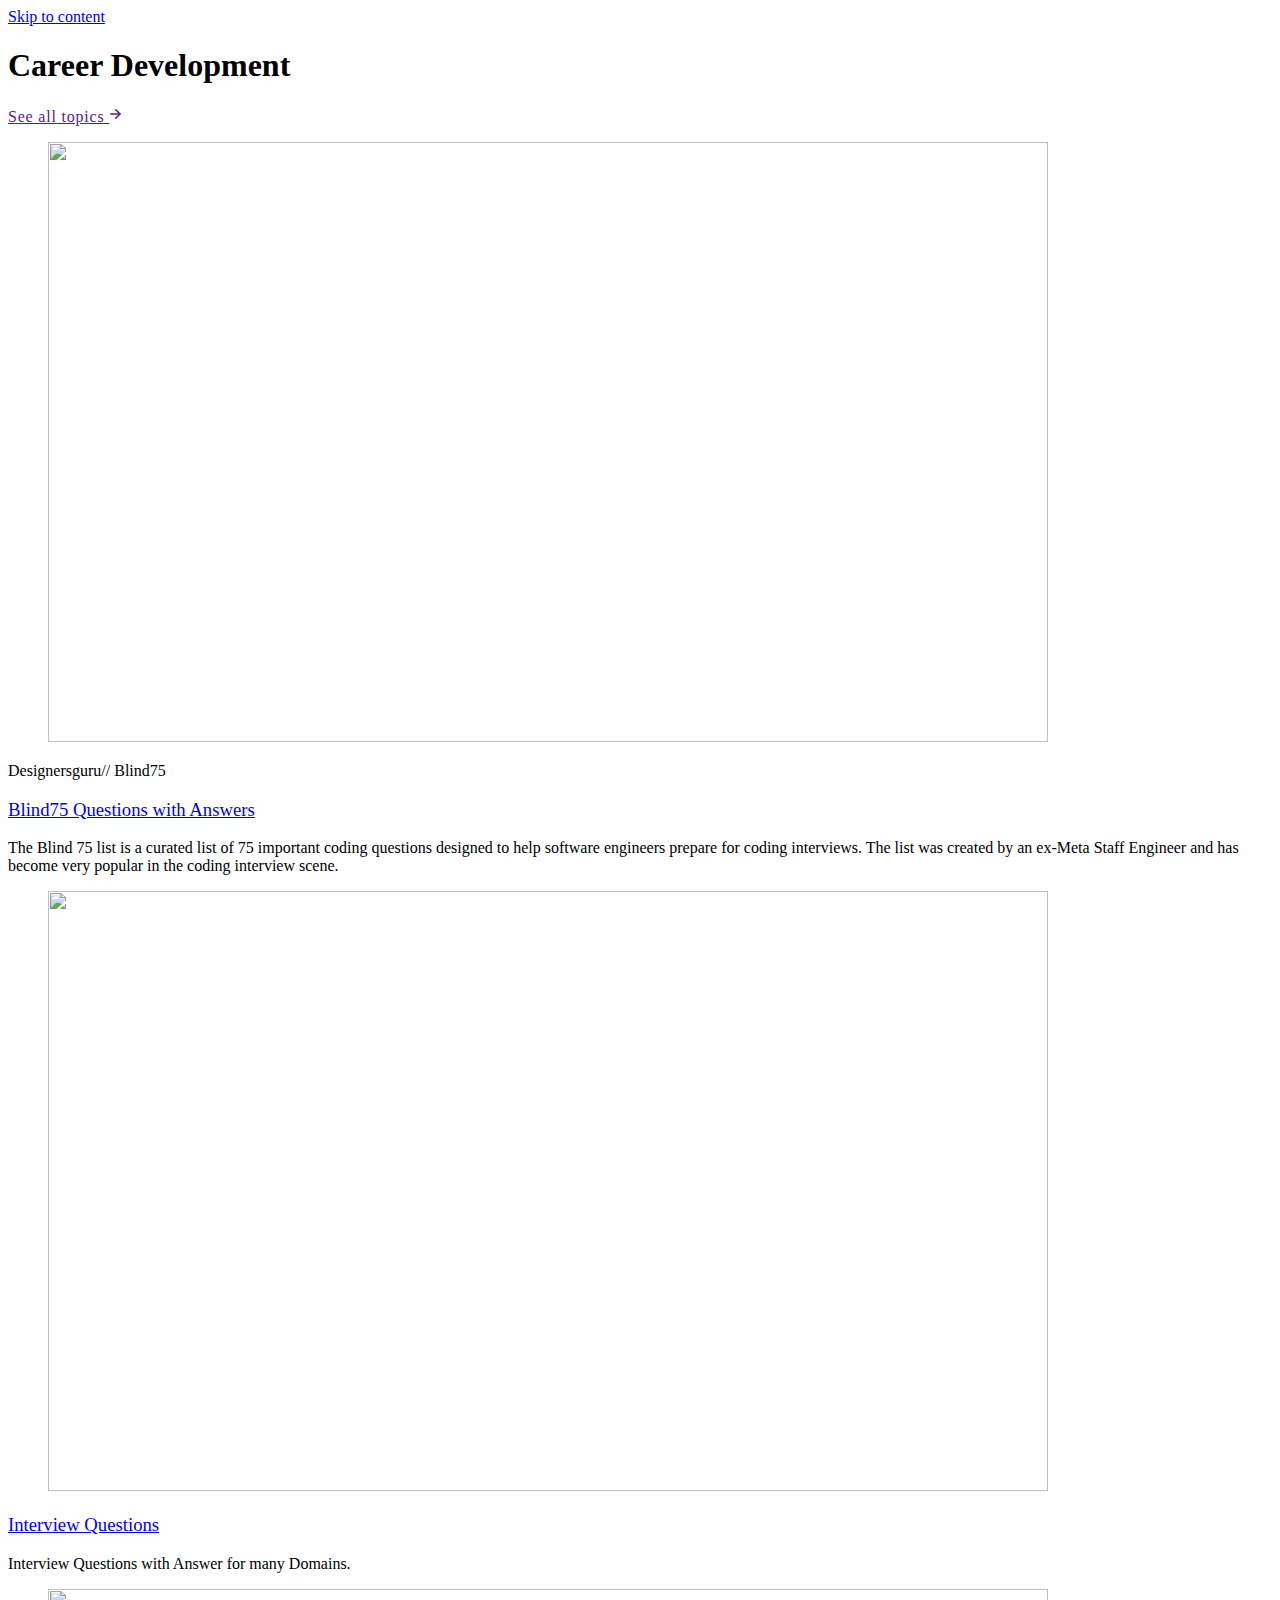
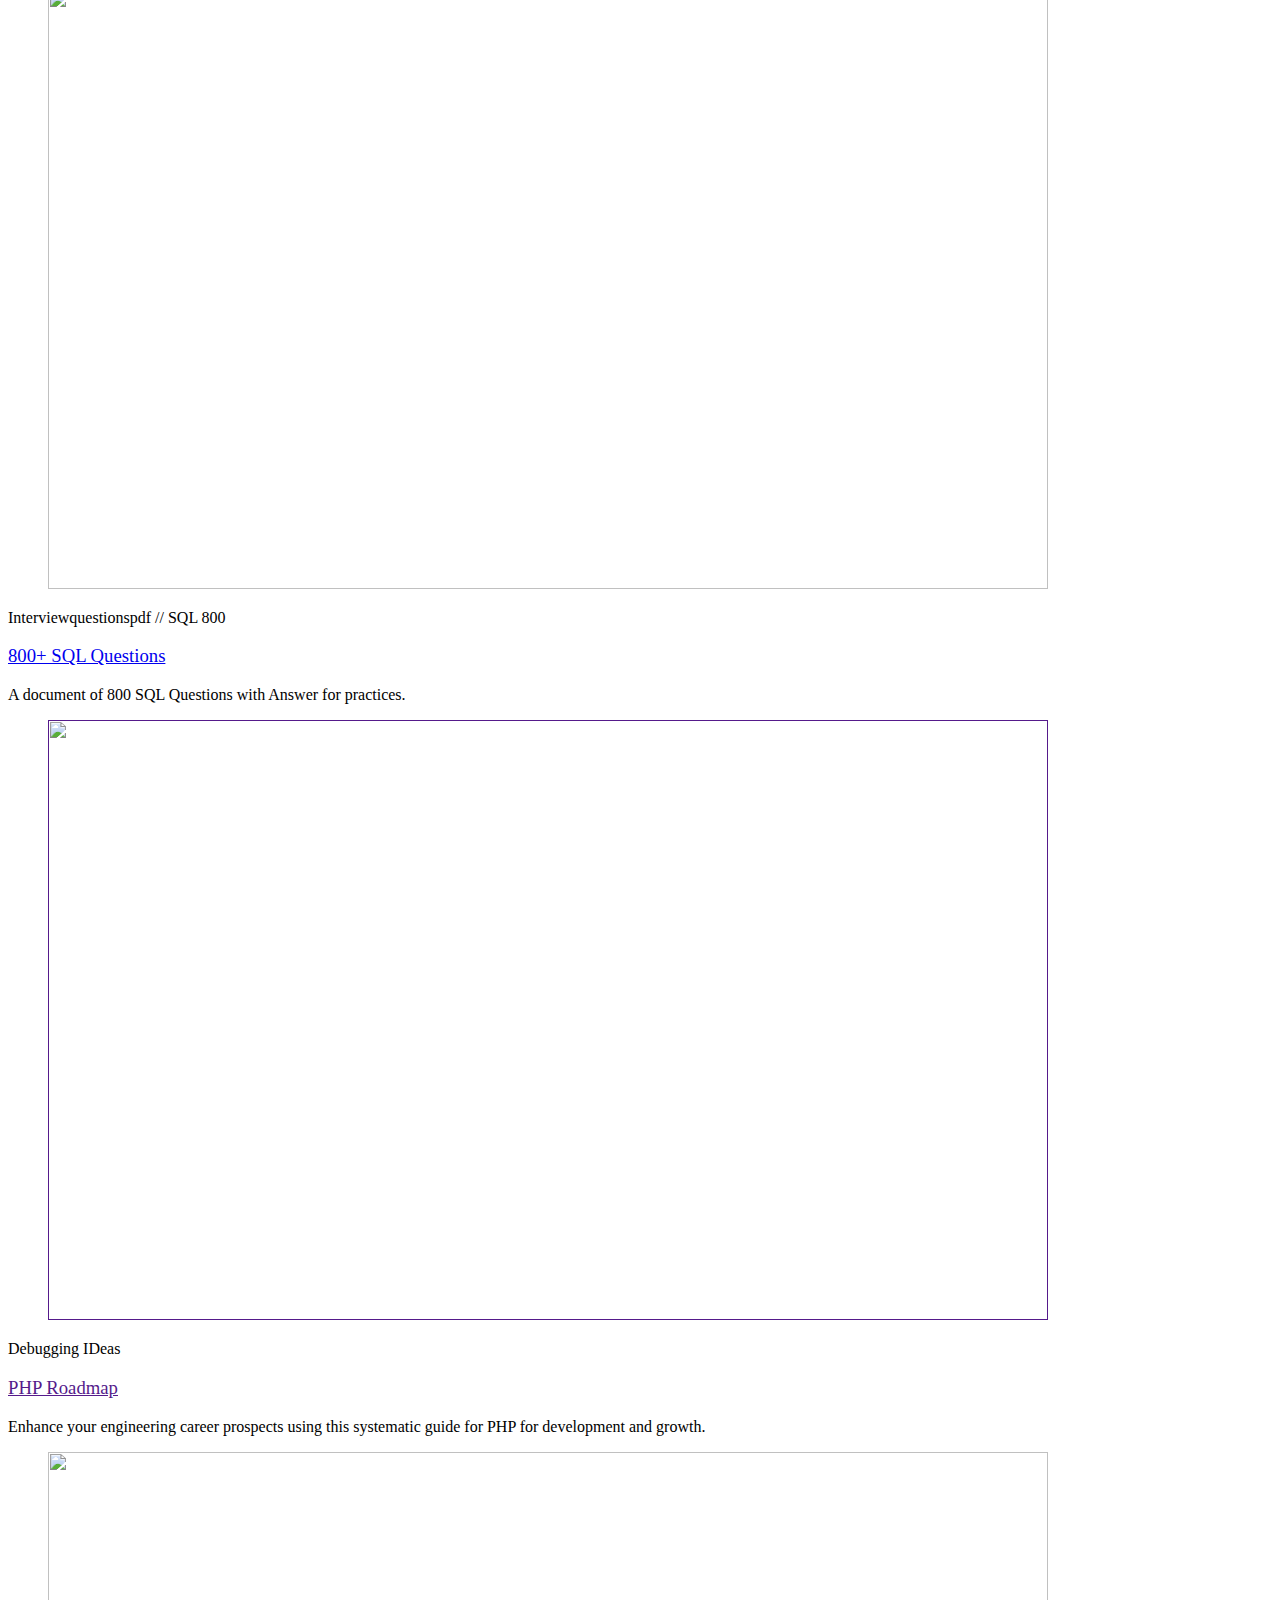
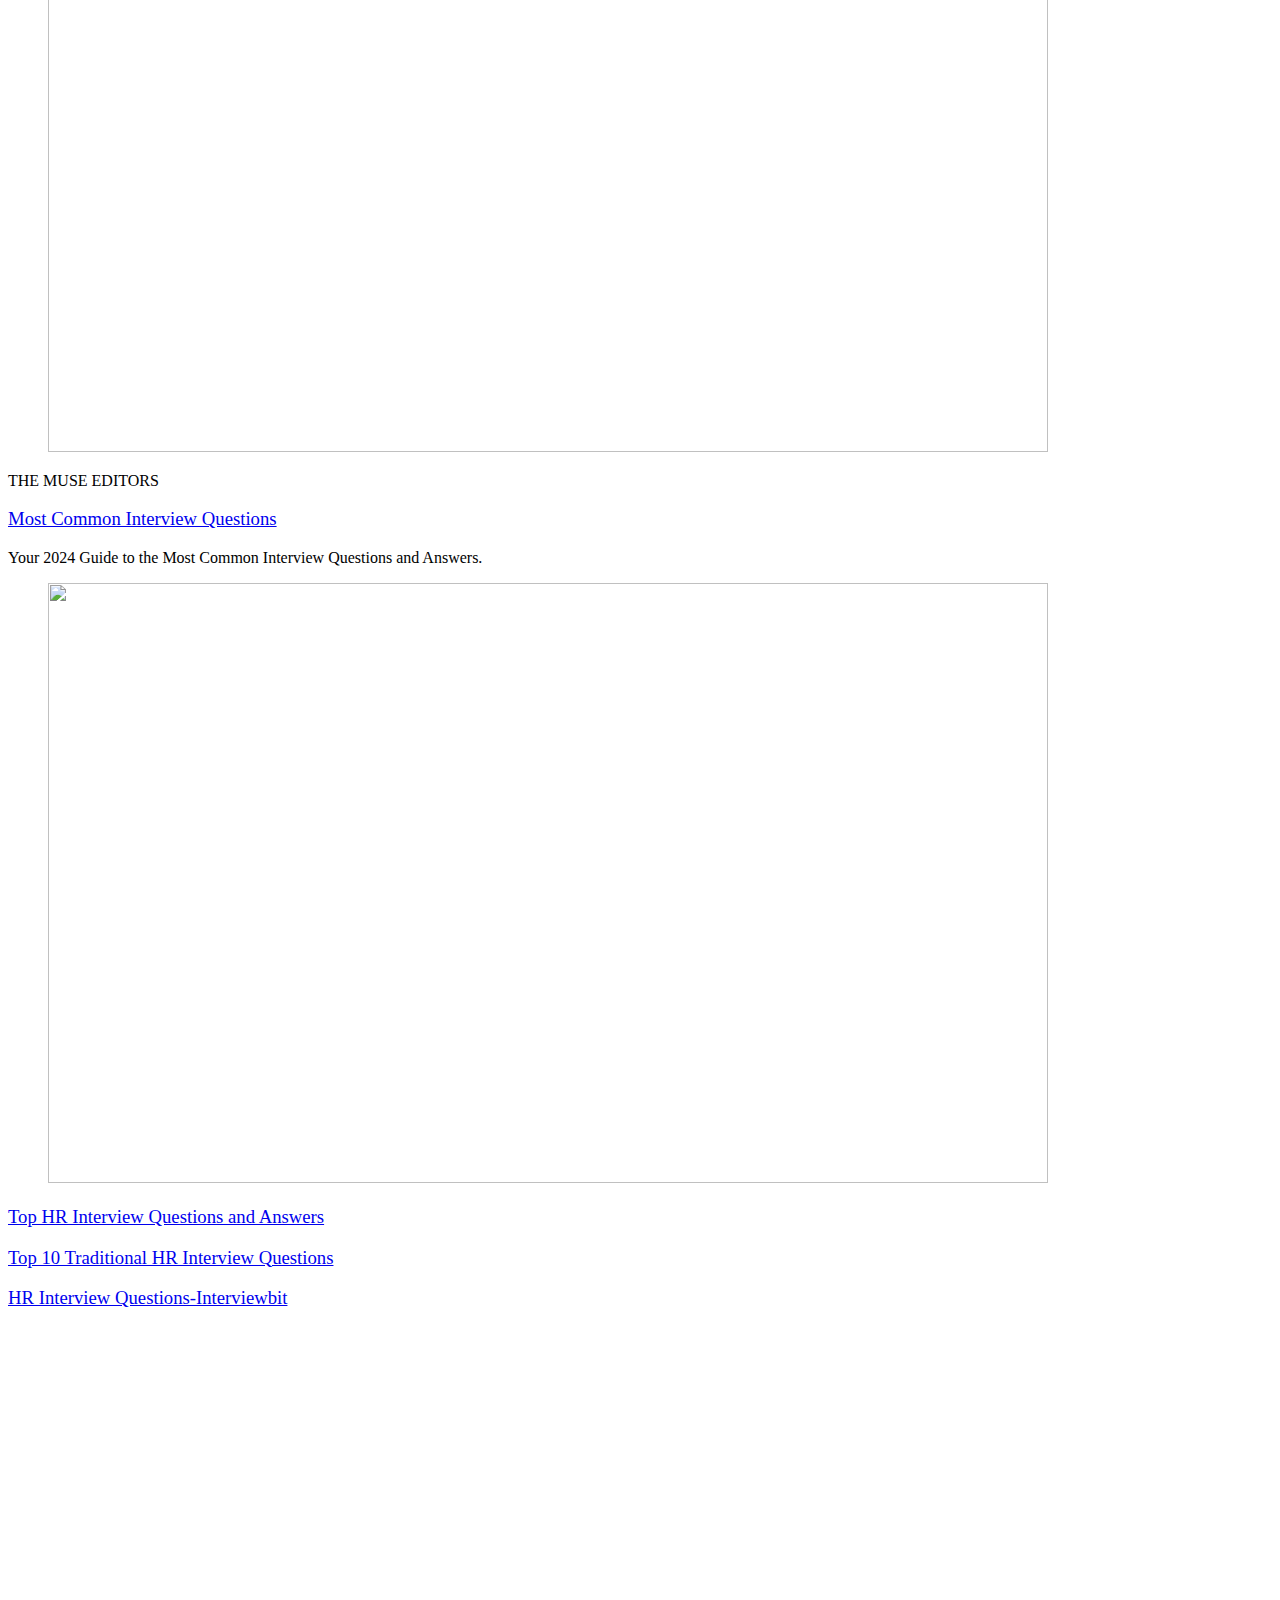
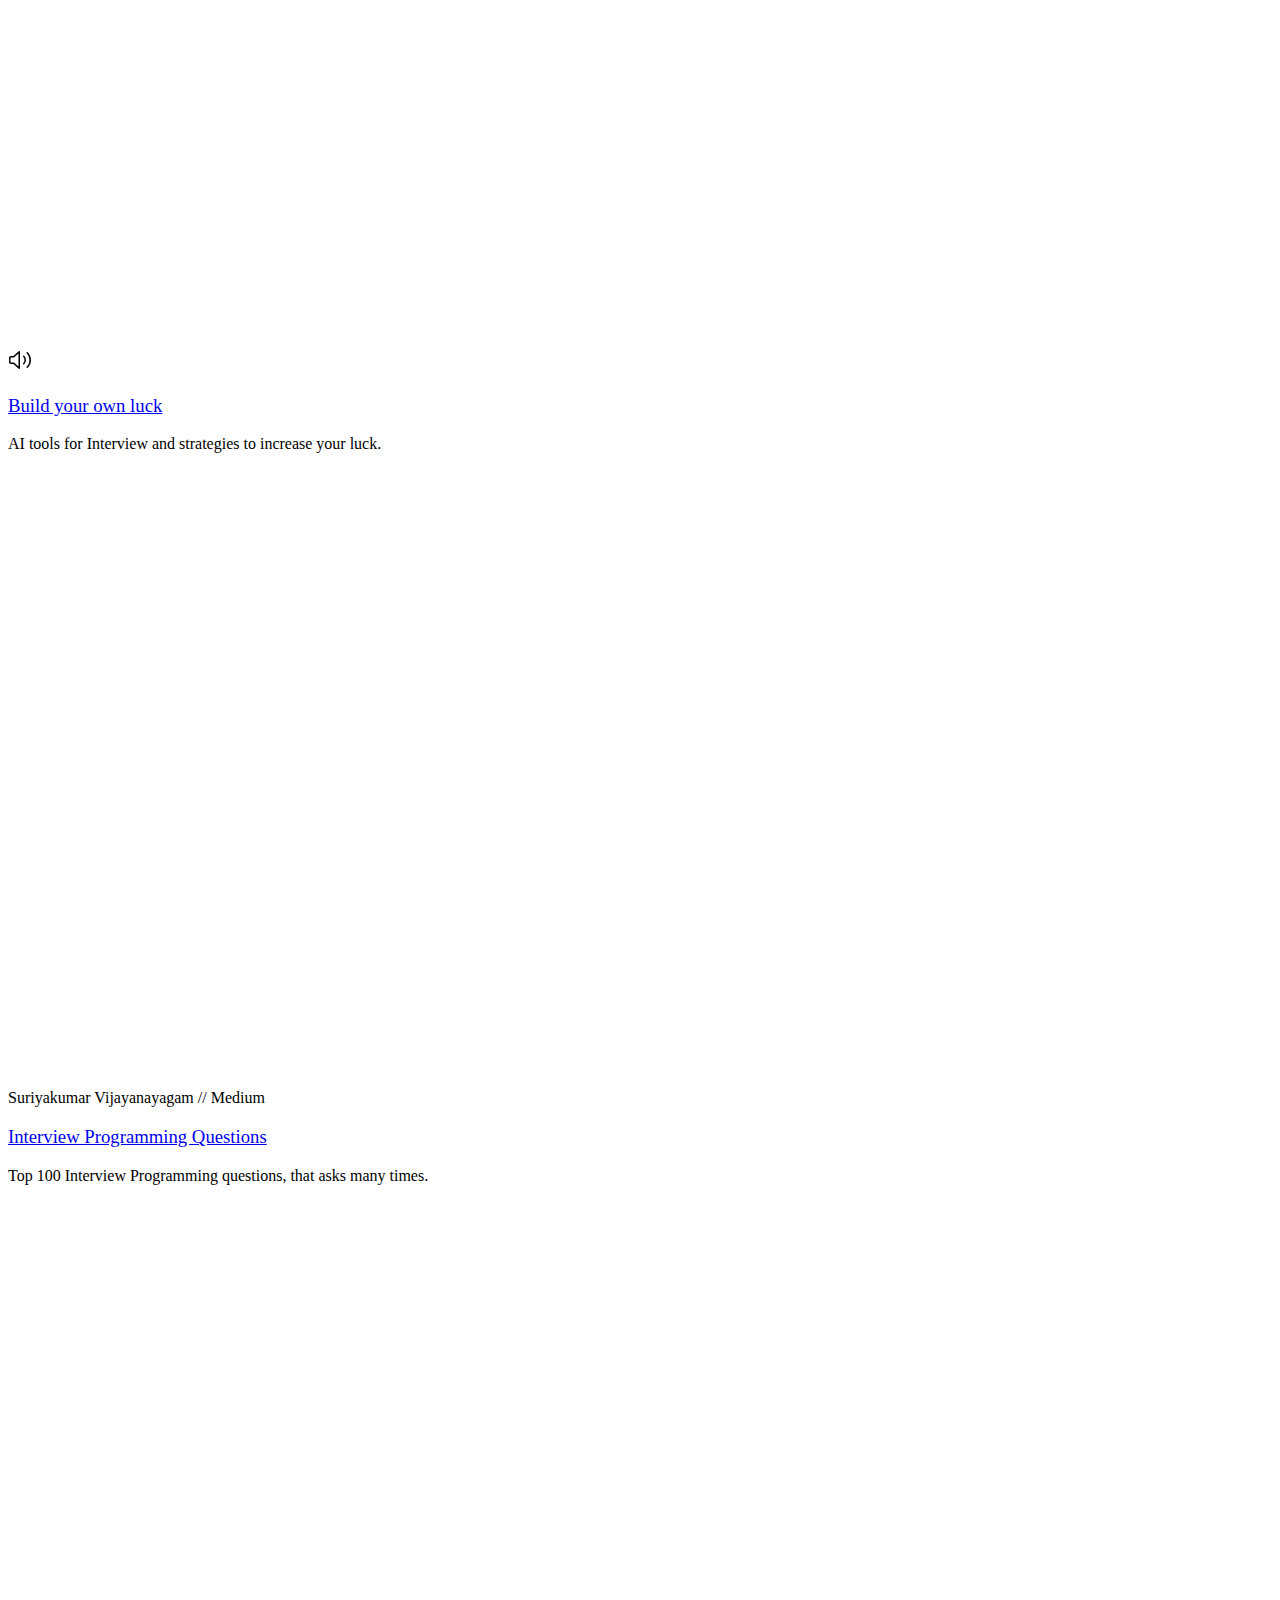
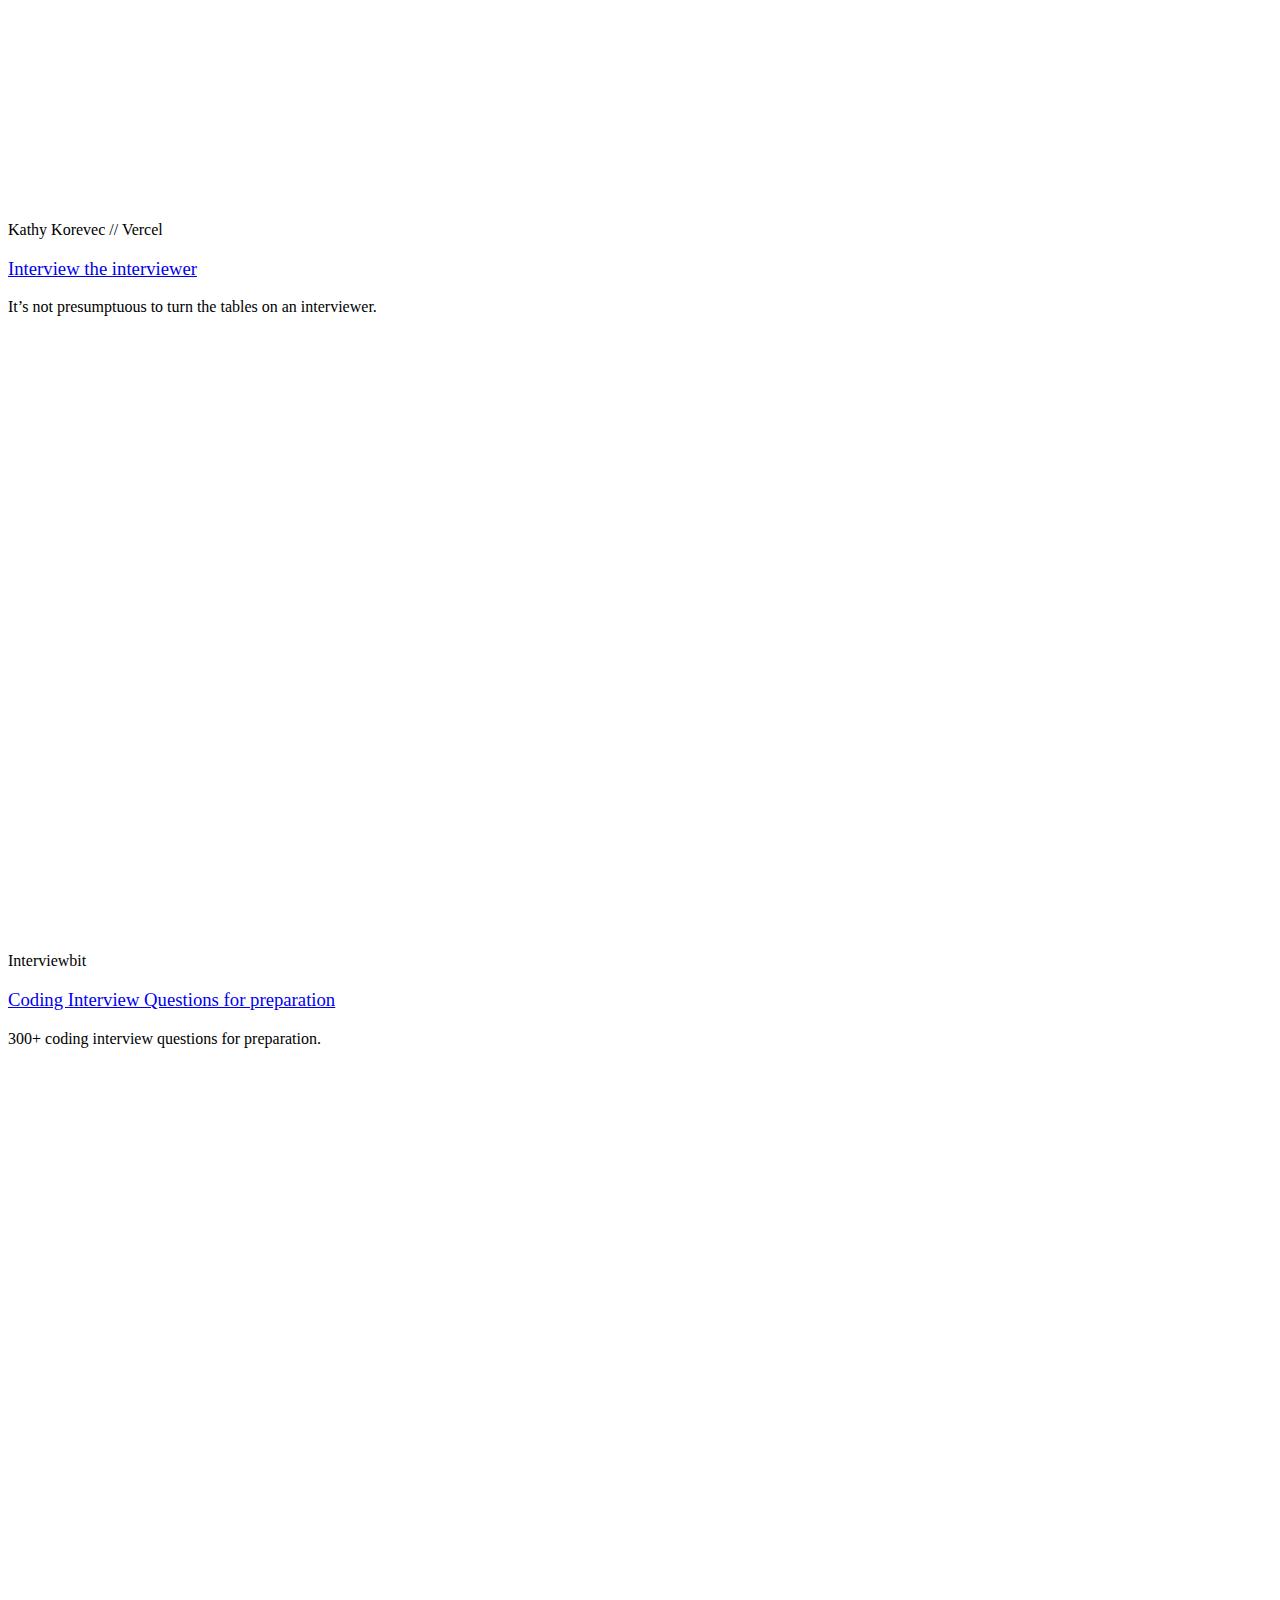
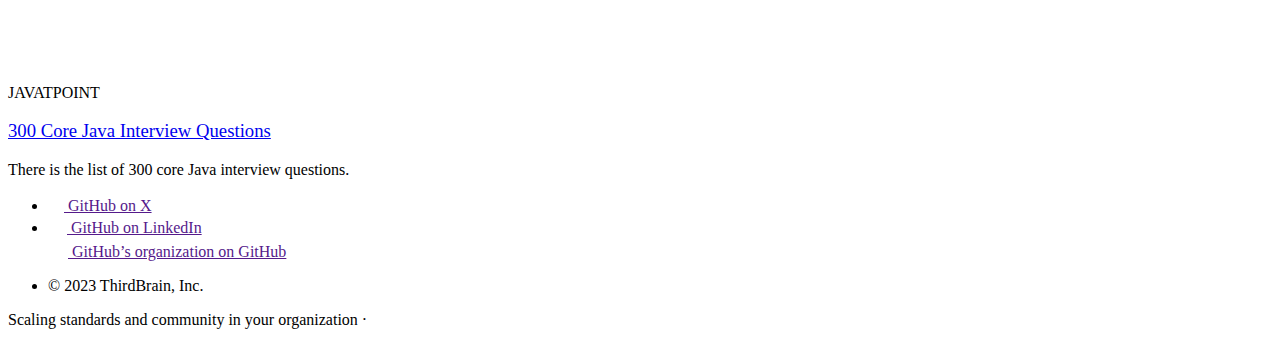
==== Career Development .html @ 9510b98d "Add files via upload" ====
<!DOCTYPE html>
<!-- saved from url=(0014)about:internet -->
<html lang="en" data-a11y-animated-images="system" data-a11y-link-underlines="true" data-turbo-loaded=""><head><meta http-equiv="Content-Type" content="text/html; charset=UTF-8"><style type="text/css">.turbo-progress-bar {
  position: fixed;
  display: block;
  top: 0;
  left: 0;
  height: 3px;
  background: #0076ff;
  z-index: 2147483647;
  transition:
    width 300ms ease-out,
    opacity 150ms 150ms ease-in;
  transform: translate3d(0, 0, 0);
}
</style>
  <link crossorigin="anonymous" media="all" rel="stylesheet" href="./Carrer Development/light-38f1bf52eeeb.css"><link crossorigin="anonymous" media="all" rel="stylesheet" href="./Carrer Development/dark-56010aa53a8f.css"><link data-color-theme="light" crossorigin="anonymous" media="all" rel="stylesheet" data-href="https://github.githubassets.com/assets/light-38f1bf52eeeb.css"><link data-color-theme="dark" crossorigin="anonymous" media="all" rel="stylesheet" data-href="https://github.githubassets.com/assets/dark-56010aa53a8f.css"><link data-color-theme="dark_dimmed" crossorigin="anonymous" media="all" rel="stylesheet" data-href="https://github.githubassets.com/assets/dark_dimmed-b2e1b478d5b4.css"><link data-color-theme="dark_high_contrast" crossorigin="anonymous" media="all" rel="stylesheet" data-href="https://github.githubassets.com/assets/dark_high_contrast-e7f12ffa82f3.css"><link data-color-theme="dark_colorblind" crossorigin="anonymous" media="all" rel="stylesheet" data-href="https://github.githubassets.com/assets/dark_colorblind-ddca79c20026.css"><link data-color-theme="light_colorblind" crossorigin="anonymous" media="all" rel="stylesheet" data-href="https://github.githubassets.com/assets/light_colorblind-8017b9c4037b.css"><link data-color-theme="light_high_contrast" crossorigin="anonymous" media="all" rel="stylesheet" data-href="https://github.githubassets.com/assets/light_high_contrast-3ce2d3d8a4d3.css"><link data-color-theme="light_tritanopia" crossorigin="anonymous" media="all" rel="stylesheet" data-href="https://github.githubassets.com/assets/light_tritanopia-02059c141ad5.css"><link data-color-theme="dark_tritanopia" crossorigin="anonymous" media="all" rel="stylesheet" data-href="https://github.githubassets.com/assets/dark_tritanopia-870ee47909bf.css">
    <link crossorigin="anonymous" media="all" rel="stylesheet" href="./Carrer Development/primer-primitives-971c6be3ec9f.css">
    <link crossorigin="anonymous" media="all" rel="stylesheet" href="./Carrer Development/primer-fb122a21966c.css">
    <link crossorigin="anonymous" media="all" rel="stylesheet" href="./Carrer Development/global-43b42a902d67.css">
    <link crossorigin="anonymous" media="all" rel="stylesheet" href="./Carrer Development/github-df171d2e9aa7.css">
  <link crossorigin="anonymous" media="all" rel="stylesheet" href="./Carrer Development/site-3e69b01480a2.css">
<link crossorigin="anonymous" media="all" rel="stylesheet" href="./Carrer Development/readme-0fda8b595c7c.css">


  <meta http-equiv="x-pjax-version" content="72a6c0e8f66922ec7d9a1e94c49dd0b9451d1cbff91e4add55997419163785f8" data-turbo-track="reload">
  <meta http-equiv="x-pjax-csp-version" content="82901992763d2fd394dd37f3935d352e42b517cb2df3385e8dc12287db60790b" data-turbo-track="reload">
  <meta http-equiv="x-pjax-css-version" content="d538b703fda1d775e76eca7b9d9a2dd68313b0a1b7823b936899aaa85c4cc4e3" data-turbo-track="reload">
  <meta http-equiv="x-pjax-js-version" content="2a243895cc16d7c10466e5c02f5d0845068101c24319fdf75fcf2e1a6375279a" data-turbo-track="reload">

  <style id="ms-consent-banner-main-styles">.w8hcgFksdo30C8w-bygqu{color:#000}.ydkKdaztSS0AeHWIeIHsQ a{color:#0067B8}.erL690_8JwUW-R4bJRcfl{background-color:#EBEBEB;border:none;color:#000}.erL690_8JwUW-R4bJRcfl:enabled:hover{color:#000;background-color:#DBDBDB;box-shadow:0px 4px 10px rgba(0,0,0,0.25);border:none}.erL690_8JwUW-R4bJRcfl:enabled:focus{background-color:#DBDBDB;box-shadow:0px 4px 10px rgba(0,0,0,0.25);border:2px solid #000}.erL690_8JwUW-R4bJRcfl:disabled{opacity:1;color:rgba(0,0,0,0.2);background-color:rgba(0,0,0,0.2);border:none}._1zNQOqxpBFSokeCLGi_hGr{border:none;background-color:#0067B8;color:#fff}._1zNQOqxpBFSokeCLGi_hGr:enabled:hover{color:#fff;background-color:#0067B8;box-shadow:0px 4px 10px rgba(0,0,0,0.25);border:none}._1zNQOqxpBFSokeCLGi_hGr:enabled:focus{background-color:#0067B8;box-shadow:0px 4px 10px rgba(0,0,0,0.25);border:2px solid #000}._1zNQOqxpBFSokeCLGi_hGr:disabled{opacity:1;color:rgba(0,0,0,0.2);background-color:rgba(0,120,215,0.2);border:none}._23tra1HsiiP6cT-Cka-ycB{position:relative;display:flex;z-index:9999;width:100%;background-color:#F2F2F2;justify-content:space-between;text-align:left}div[dir="rtl"]._23tra1HsiiP6cT-Cka-ycB{text-align:right}._1Upc2NjY8AlDn177YoVj0y{margin:0;padding-left:5%;padding-top:8px;padding-bottom:8px}div[dir="rtl"] ._1Upc2NjY8AlDn177YoVj0y{margin:0;padding:8px 5% 8px 0;float:none}._23tra1HsiiP6cT-Cka-ycB svg{fill:none;max-width:none;max-height:none}._1V_hlU-7jdtPiooHMu89BB{display:table-cell;padding:12px;width:24px;height:24px;font-family:Segoe UI, SegoeUI, Arial, sans-serif;font-style:normal;font-weight:normal;font-size:24px;line-height:0}.f6QKJD7fhSbnJLarTL-W-{display:table-cell;vertical-align:middle;padding:0;font-family:Segoe UI, SegoeUI, Arial, sans-serif;font-style:normal;font-weight:normal;font-size:13px;line-height:16px}.f6QKJD7fhSbnJLarTL-W- a{text-decoration:underline}._2j0fmugLb1FgYz6KPuB91w{display:inline-block;margin-left:5%;margin-right:5%;min-width:40%;min-width:calc((150px + 3 * 4px) * 2 + 150px);min-width:-webkit-fit-content;min-width:-moz-fit-content;min-width:fit-content;align-self:center;position:relative}._1XuCi2WhiqeWRUVp3pnFG3{margin:4px;padding:5px;min-width:150px;min-height:36px;vertical-align:top;cursor:pointer;font-family:Segoe UI, SegoeUI, Arial, sans-serif;font-style:normal;font-weight:normal;font-size:15px;line-height:20px;text-align:center}._1XuCi2WhiqeWRUVp3pnFG3:focus{box-sizing:border-box}._1XuCi2WhiqeWRUVp3pnFG3:disabled{cursor:not-allowed}._2bvsb3ubApyZ0UGoQA9O9T{display:block;position:fixed;z-index:10000;top:0;left:0;width:100%;height:100%;background-color:rgba(255,255,255,0.6);overflow:auto;text-align:left}div[dir="rtl"]._2bvsb3ubApyZ0UGoQA9O9T{text-align:right}div[dir="rtl"] ._2bvsb3ubApyZ0UGoQA9O9T{left:auto;right:0}.AFsJE948muYyzCMktdzuk{position:relative;top:8%;margin-bottom:40px;margin-left:auto;margin-right:auto;box-sizing:border-box;width:640px;background-color:#fff;border:1px solid #0067B8}._3kWyBRbW_dgnMiEyx06Fu4{float:right;z-index:1;margin:2px;padding:12px;border:none;cursor:pointer;font-family:Segoe UI, SegoeUI, Arial, sans-serif;font-style:normal;font-weight:normal;font-size:13px;line-height:13px;display:flex;align-items:center;text-align:center;color:#666;background-color:#fff}div[dir="rtl"] ._3kWyBRbW_dgnMiEyx06Fu4{margin:2px;padding:12px;float:left}.uCYvKvHXrhjNgflv1VqdD{position:static;margin-top:36px;margin-left:36px;margin-right:36px}._17pX1m9O_W--iZbDt3Ta5r{margin-top:0;margin-bottom:12px;font-family:Segoe UI, SegoeUI, Arial, sans-serif;font-style:normal;font-weight:600;font-size:20px;line-height:24px;text-transform:none}._1kBkHQ1V1wu3kl-YcLgUr6{height:446px;overflow:auto}._20_nXDf6uFs9Q6wxRXG-I-{margin-top:0;font-family:Segoe UI, SegoeUI, Arial, sans-serif;font-style:normal;font-weight:normal;font-size:15px;line-height:20px}._20_nXDf6uFs9Q6wxRXG-I- a{text-decoration:underline}dl._2a0NH_GDQEQe5Ynfo7suVH{margin-top:36px;margin-bottom:0;padding:0;list-style:none;text-transform:none}dt._3j_LCPv7fyXv3A8FIXVwZ4{margin-top:20px;float:none;font-family:Segoe UI, SegoeUI, Arial, sans-serif;font-style:normal;font-weight:600;font-size:18px;line-height:24px;list-style:none}.k-vxTGFbdq1aOZB2HHpjh{margin:0;padding:0;border:none}._2Bucyy75c_ogoU1g-liB5R{margin:0;padding:0;border-bottom:none;font-family:Segoe UI, SegoeUI, Arial, sans-serif;font-style:normal;font-weight:600;font-size:18px;line-height:24px;text-transform:none}._63gwfzV8dclrsl2cfd90r{display:inline-block;margin-top:0;margin-bottom:13px;font-family:Segoe UI, SegoeUI, Arial, sans-serif;font-style:normal;font-weight:normal;font-size:15px;line-height:20px}._1l8wM_4mRYGz3Iu7l3BZR7{display:block}._2UE03QS02aZGkslegN_F-i{display:inline-block;position:relative;left:5px;margin-bottom:13px;margin-right:34px;padding:3px}div[dir="rtl"] ._2UE03QS02aZGkslegN_F-i{margin:0 0 13px 34px;padding:3px;float:none}div[dir="rtl"] ._2UE03QS02aZGkslegN_F-i{left:auto;right:5px}._23tra1HsiiP6cT-Cka-ycB *::before,._2bvsb3ubApyZ0UGoQA9O9T *::before,._23tra1HsiiP6cT-Cka-ycB *::after,._2bvsb3ubApyZ0UGoQA9O9T *::after{box-sizing:inherit}._1HSFn0HzGo6w4ADApV8-c4{outline:2px solid rgba(0,0,0,0.8)}input[type="radio"]._1dp8Vp5m3HwAqGx8qBmFV2{display:inline-block;position:relative;margin-top:0;margin-left:0;margin-right:0;height:0;width:0;border-radius:0;cursor:pointer;outline:none;box-sizing:border-box;-webkit-appearance:none;-moz-appearance:none;appearance:none}input[type="radio"]._1dp8Vp5m3HwAqGx8qBmFV2+label::before{display:block;position:absolute;top:5px;left:3px;height:19px;width:19px;content:"";border-radius:50%;border:1px solid #000;background-color:#fff}div[dir="rtl"] input[type="radio"]._1dp8Vp5m3HwAqGx8qBmFV2+label::before{left:auto;right:3px}input[type="radio"]._1dp8Vp5m3HwAqGx8qBmFV2:not(:disabled)+label:hover::before{border:1px solid #0067B8}input[type="radio"]._1dp8Vp5m3HwAqGx8qBmFV2:not(:disabled)+label:hover::after{display:block;position:absolute;top:10px;left:8px;height:9px;width:9px;content:"";border-radius:50%;background-color:rgba(0,0,0,0.8)}div[dir="rtl"] input[type="radio"]._1dp8Vp5m3HwAqGx8qBmFV2:not(:disabled)+label:hover::after{left:auto;right:8px}input[type="radio"]._1dp8Vp5m3HwAqGx8qBmFV2:not(:disabled)+label:focus::before{border:1px solid #0067B8}input[type="radio"]._1dp8Vp5m3HwAqGx8qBmFV2:not(:disabled)+label:focus::after{display:block;position:absolute;top:10px;left:8px;height:9px;width:9px;content:"";border-radius:50%;background-color:#000}div[dir="rtl"] input[type="radio"]._1dp8Vp5m3HwAqGx8qBmFV2:not(:disabled)+label:focus::after{left:auto;right:8px}input[type="radio"]._1dp8Vp5m3HwAqGx8qBmFV2:checked+label::after{display:block;position:absolute;top:10px;left:8px;height:9px;width:9px;content:"";border-radius:50%;background-color:#000}div[dir="rtl"] input[type="radio"]._1dp8Vp5m3HwAqGx8qBmFV2:checked+label::after{left:auto;right:8px}input[type="radio"]._1dp8Vp5m3HwAqGx8qBmFV2:disabled+label{cursor:not-allowed}input[type="radio"]._1dp8Vp5m3HwAqGx8qBmFV2:disabled+label::before{border:1px solid rgba(0,0,0,0.2);background-color:rgba(0,0,0,0.2)}._3RJzeL3l9Rl_lAQEm6VwdX{display:block;position:static;float:right;margin-top:0;margin-bottom:0;margin-left:19px;margin-right:0;padding-top:0;padding-bottom:0;padding-left:8px;padding-right:0;width:80%;width:calc(100% - 19px);font-family:Segoe UI, SegoeUI, Arial, sans-serif;font-style:normal;font-weight:normal;font-size:15px;line-height:20px;text-transform:none;cursor:pointer;box-sizing:border-box}div[dir="rtl"] ._3RJzeL3l9Rl_lAQEm6VwdX{margin:0 19px 0 0;padding:0 8px 0 0;float:left}.nohp3sIG12ZBhzcMnPala{margin-top:20px;margin-bottom:48px}._2uhaEsmeotZ3P-M0AXo2kF{padding:0;width:278px;height:36px;cursor:pointer;font-family:Segoe UI, SegoeUI, Arial, sans-serif;font-style:normal;font-weight:normal;font-size:15px;line-height:20px;text-align:center}._2uhaEsmeotZ3P-M0AXo2kF:focus{box-sizing:border-box}._2uhaEsmeotZ3P-M0AXo2kF:disabled{cursor:not-allowed}._3tOu1FJ59c_xz_PmI1lKV5{float:right;padding:0;width:278px;height:36px;cursor:pointer;font-family:Segoe UI, SegoeUI, Arial, sans-serif;font-style:normal;font-weight:normal;font-size:15px;line-height:20px;text-align:center}._3tOu1FJ59c_xz_PmI1lKV5:focus{box-sizing:border-box}._3tOu1FJ59c_xz_PmI1lKV5:disabled{cursor:not-allowed}div[dir="rtl"] ._3tOu1FJ59c_xz_PmI1lKV5{margin:0;padding:0;float:left}@media only screen and (max-width: 768px){._2j0fmugLb1FgYz6KPuB91w,._1Upc2NjY8AlDn177YoVj0y{padding-top:8px;padding-bottom:12px;padding-left:3.75%;padding-right:3.75%;margin:0;width:92.5%}._23tra1HsiiP6cT-Cka-ycB{display:block}._1XuCi2WhiqeWRUVp3pnFG3{margin-bottom:8px;margin-left:0;margin-right:0;width:100%}._2bvsb3ubApyZ0UGoQA9O9T{overflow:hidden}.AFsJE948muYyzCMktdzuk{top:1.8%;width:93.33%;height:96.4%;overflow:hidden}.uCYvKvHXrhjNgflv1VqdD{margin-top:24px;margin-left:24px;margin-right:24px;height:100%}._1kBkHQ1V1wu3kl-YcLgUr6{height:62%;height:calc(100% - 188px);min-height:50%}._2uhaEsmeotZ3P-M0AXo2kF{width:100%}._3tOu1FJ59c_xz_PmI1lKV5{margin-bottom:12px;margin-left:0;width:100%}div[dir="rtl"] ._3tOu1FJ59c_xz_PmI1lKV5{margin:0 0 12px 0;padding:0;float:none}}@media only screen and (max-width: 768px) and (orientation: landscape), only screen and (max-height: 260px), only screen and (max-width: 340px){.AFsJE948muYyzCMktdzuk{overflow:auto}}@media only screen and (max-height: 260px), only screen and (max-width: 340px){._1XuCi2WhiqeWRUVp3pnFG3{min-width:0}._3kWyBRbW_dgnMiEyx06Fu4{padding:3%}.uCYvKvHXrhjNgflv1VqdD{margin-top:3%;margin-left:3%;margin-right:3%}._17pX1m9O_W--iZbDt3Ta5r{margin-bottom:3%}._1kBkHQ1V1wu3kl-YcLgUr6{height:calc(79% - 64px)}.nohp3sIG12ZBhzcMnPala{margin-top:5%;margin-bottom:10%}._3tOu1FJ59c_xz_PmI1lKV5{margin-bottom:3%}div[dir="rtl"] ._3tOu1FJ59c_xz_PmI1lKV5{margin:0 0 3% 0;padding:0;float:none}}
</style><style type="text/css" id="ms-consent-banner-theme-styles">._23tra1HsiiP6cT-Cka-ycB {
            background-color: var(--color-scale-gray-9) !important;
        }.w8hcgFksdo30C8w-bygqu {
            color: var(--color-scale-white) !important;
        }.ydkKdaztSS0AeHWIeIHsQ a {
            color: var(--color-scale-purple-2) !important;
        }._2bvsb3ubApyZ0UGoQA9O9T {
            background-color: rgba(23, 23, 23, 0.8) !important;
        }.AFsJE948muYyzCMktdzuk {
            background-color: var(--color-scale-gray-9) !important;
            border: 1px solid var(--color-scale-purple-2) !important;
        }._3kWyBRbW_dgnMiEyx06Fu4 {
            color: var(--color-scale-purple-2) !important;
            background-color: var(--color-scale-gray-9) !important;
        }._1zNQOqxpBFSokeCLGi_hGr {
            border: 1px solid var(--color-scale-white) !important;
            background-color: var(--color-scale-white) !important;
            color: var(--color-scale-black) !important;
        }._1zNQOqxpBFSokeCLGi_hGr:enabled:hover {
            color: var(--color-scale-black) !important;
            background-color: var(--color-scale-purple-2) !important;
            box-shadow: none !important;
            border: 1px solid transparent !important;
        }._1zNQOqxpBFSokeCLGi_hGr:enabled:focus {
            background-color: var(--color-scale-purple-2) !important;
            box-shadow: none !important;
            border: 2px solid var(--color-scale-white) !important;
        }._1zNQOqxpBFSokeCLGi_hGr:disabled {
            opacity: 0.5 !important;
            color: var(--color-scale-black) !important;
            background-color: var(--color-scale-white) !important;
            border: 1px solid transparent !important;
        }.erL690_8JwUW-R4bJRcfl {
            border: 1px solid var(--color-scale-gray-1) !important;
            background-color: var(--color-scale-gray-8) !important;
            color: var(--color-scale-white) !important;
        }.erL690_8JwUW-R4bJRcfl:enabled:hover {
            color: var(--color-scale-white) !important;
            background-color: var(--color-scale-gray-9) !important;
            box-shadow: none !important;
            border: 1px solid var(--color-scale-white) !important;
        }.erL690_8JwUW-R4bJRcfl:enabled:focus {
            background-color: var(--color-scale-gray-9) !important;
            box-shadow: none !important;
            border: 2px solid var(--color-scale-gray-5) !important;
        }.erL690_8JwUW-R4bJRcfl:disabled {
            opacity: 0.5 !important;
            color: var(--color-scale-white) !important;
            background-color: var(--color-scale-gray-7) !important;
            border: 1px solid var(--color-scale-gray-5) !important;
        }input[type="radio"]._1dp8Vp5m3HwAqGx8qBmFV2 + label::before {
            border: 1px solid var(--color-scale-purple-2) !important;
            background-color: var(--color-scale-gray-9) !important;
        }._1HSFn0HzGo6w4ADApV8-c4 {
            outline: 2px solid var(--color-scale-white) !important;
        }input[type="radio"]._1dp8Vp5m3HwAqGx8qBmFV2:checked + label::after {
            background-color: var(--color-scale-purple-2) !important;
        }input[type="radio"]._1dp8Vp5m3HwAqGx8qBmFV2 + label:hover::before {
            border: 1px solid var(--color-scale-white) !important;
        }input[type="radio"]._1dp8Vp5m3HwAqGx8qBmFV2 + label:hover::after {
            background-color: var(--color-scale-white) !important;
        }input[type="radio"]._1dp8Vp5m3HwAqGx8qBmFV2 + label:focus::before {
            border: 1px solid var(--color-scale-white) !important;
        }input[type="radio"]._1dp8Vp5m3HwAqGx8qBmFV2 + label:focus::after {
            background-color: var(--color-scale-purple-2) !important;
        }input[type="radio"]._1dp8Vp5m3HwAqGx8qBmFV2:disabled + label::before {
            border: 1px solid rgba(227, 227, 227, 0.2) !important;
            background-color: rgba(227, 227, 227, 0.2) !important;
        }</style><style type="text/css" id="ms-consent-banner-theme-styles"></style>



<style type="text/css" id="ms-consent-banner-theme-styles"></style><link rel="dns-prefetch" href="https://github.githubassets.com/"><link rel="dns-prefetch" href="https://avatars.githubusercontent.com/"><link rel="dns-prefetch" href="https://github-cloud.s3.amazonaws.com/"><link rel="dns-prefetch" href="https://user-images.githubusercontent.com/"><link rel="preconnect" href="https://github.githubassets.com/" crossorigin=""><link rel="preconnect" href=""><title>ThirdBrain.Career Development</title><meta name="route-pattern" content="/readme/topics/:id(.:format)"><meta name="current-catalog-service-hash" content="3b3a86e94adb1936974b9e80c6c5c959f35b1d5f75b93677737ffa36daf92bbd"><meta name="request-id" content="CBA8:1CA1F5:18CC99:1CC97E:6572AA9F" data-pjax-transient="true"><meta name="html-safe-nonce" content="2ea22627038cd2a054b9a91b24639b0adddbde22df0433aa66efc9b8d265b59f" data-pjax-transient="true"><meta name="visitor-payload" content="[base64]" data-pjax-transient="true"><meta name="visitor-hmac" content="25d6a838352738a9227990b6e8701adf5aa1d2b13619443621d7afbe5b5451ec" data-pjax-transient="true"><meta name="github-keyboard-shortcuts" content="" data-turbo-transient="true"><meta name="selected-link" value="/readme/topics/career-development" data-turbo-transient=""><link rel="assets" href="https://github.githubassets.com/"><meta name="google-site-verification" content="c1kuD-K2HIVF635lypcsWPoD4kilo5-jA_wBFyT4uMY"><meta name="google-site-verification" content="KT5gs8h0wvaagLKAVWq8bbeNwnZZK1r1XQysX3xurLU"><meta name="google-site-verification" content="ZzhVyEFwb7w3e0-uOTltm8Jsck2F5StVihD0exw2fsA"><meta name="google-site-verification" content="GXs5KoUUkNCoaAZn7wPN-t01Pywp9M3sEjnt_3_ZWPc"><meta name="google-site-verification" content="Apib7-x98H0j5cPqHWwSMm6dNU4GmODRoqxLiDzdx9I"><meta name="octolytics-url" content=""><meta name="user-login" content=""><meta name="viewport" content="width=device-width"><meta name="description" content="Learn how industry experts advanced their careers and how you can leverage their advice to land your first tech job, build your skills, perfect your resume, and optimize career development. "><link rel="search" type="application/opensearchdescription+xml" href="https://github.com/opensearch.xml" title="GitHub"><link rel="fluid-icon" href="" title="GitHub"><meta property="fb:app_id" content="1401488693436528"><meta name="apple-itunes-app" content="app-id=1477376905, app-argument=https://github.com/readme/topics/career-development"><meta name="twitter:image:src" content="https://github.githubassets.com/assets/readme-project-1b8ad1b2a413.jpg"><meta name="twitter:site" content="@github"><meta name="twitter:card" content="summary_large_image"><meta name="twitter:title" content="Career Development · The ReadME Project"><meta name="twitter:description" content="Learn how industry experts advanced their careers and how you can leverage their advice to land your first tech job, build your skills, perfect your resume, and optimize career development. "><meta property="og:image" content="https://github.githubassets.com/assets/readme-project-1b8ad1b2a413.jpg"><meta property="og:image:alt" content="Learn how industry experts advanced their careers and how you can leverage their advice to land your first tech job, build your skills, perfect your resume, and optimize career development. "><meta property="og:site_name" content="GitHub"><meta property="og:type" content="object"><meta property="og:title" content="Career Development · The ReadME Project"><meta property="og:url" content="https://github.com/readme/topics/career-development"><meta property="og:description" content="Learn how industry experts advanced their careers and how you can leverage their advice to land your first tech job, build your skills, perfect your resume, and optimize career development. "><meta name="hostname" content="github.com"><meta name="expected-hostname" content="github.com"><meta name="turbo-cache-control" content="no-preview" data-turbo-transient=""><link rel="preconnect" href="https://images.ctfassets.net/"><link rel="preload" href="https://github.githubassets.com/assets/Blimone-Medium-Inktrap-870240417f29.woff2" as="font" type="font/woff2" crossorigin=""><link rel="preload" href="https://github.githubassets.com/assets/hubot-sans-752ab2a135fb.woff2" as="font" type="font/woff2" crossorigin=""><link rel="preload" href="https://github.githubassets.com/assets/mona-sans-d1bf285e9b9b.woff2" as="font" type="font/woff2" crossorigin=""><link rel="preload" href="https://github.githubassets.com/assets/mona-sans-d1bf285e9b9b.woff2" as="font" type="font/woff2" crossorigin=""><meta name="is_logged_out_page" content="true"><meta name="turbo-body-classes" content="logged-out env-production page-responsive readme-project header-dark"><meta name="browser-stats-url" content="https://api.github.com/_private/browser/stats"><meta name="browser-errors-url" content="https://api.github.com/_private/browser/errors"><meta name="browser-optimizely-client-errors-url" content="https://api.github.com/_private/browser/optimizely_client/errors"><link rel="mask-icon" href="" color="#000000"><link rel="alternate icon" class="js-site-favicon" type="image/png" href=""><link rel="icon" class="js-site-favicon" type="image/svg+xml" href=""><meta name="theme-color" content="#1e2327"><link rel="manifest" href="https://github.com/manifest.json" crossorigin="use-credentials"><style type="text/css" id="ms-consent-banner-theme-styles"></style></head>

  <body class="logged-out env-production page-responsive readme-project header-dark intent-mouse" style="word-wrap: break-word;">
    <div data-turbo-body="" class="logged-out env-production page-responsive readme-project header-dark" style="word-wrap: break-word;">
      


    <div class="position-relative js-header-wrapper ">
      <a href="https://github.com/readme/topics/career-development#start-of-content" class="px-2 py-4 color-bg-accent-emphasis color-fg-on-emphasis show-on-focus js-skip-to-content">Skip to content</a>
      <span data-view-component="true" class="progress-pjax-loader Progress position-fixed width-full">
    <span style="width: 0%;" data-view-component="true" class="Progress-item progress-pjax-loader-bar left-0 top-0 color-bg-accent-emphasis"></span>
</span>      
    
<header class="Header-old header-logged-out js-details-container Details position-relative f4 py-3" role="banner" data-color-mode="light" data-light-theme="light" data-dark-theme="dark">
  


      <h1 class="pt-6 pt-md-9 pb-3 readme-heading-0">
        Career Development
      </h1>

      <a class="d-block d-sm-inline no-underline text-semibold text-uppercase arrow-target-mktg readme-text-blue text-center py-3 f4-mktg" style="letter-spacing:0.05em;" href="">
        See all topics <svg xmlns="http://www.w3.org/2000/svg" class="octicon arrow-symbol-mktg octicon" width="16" height="16" viewBox="0 0 16 16" fill="none"><path fill="currentColor" d="M7.28033 3.21967C6.98744 2.92678 6.51256 2.92678 6.21967 3.21967C5.92678 3.51256 5.92678 3.98744 6.21967 4.28033L7.28033 3.21967ZM11 8L11.5303 8.53033C11.8232 8.23744 11.8232 7.76256 11.5303 7.46967L11 8ZM6.21967 11.7197C5.92678 12.0126 5.92678 12.4874 6.21967 12.7803C6.51256 13.0732 6.98744 13.0732 7.28033 12.7803L6.21967 11.7197ZM6.21967 4.28033L10.4697 8.53033L11.5303 7.46967L7.28033 3.21967L6.21967 4.28033ZM10.4697 7.46967L6.21967 11.7197L7.28033 12.7803L11.5303 8.53033L10.4697 7.46967Z"></path><path class="octicon-chevrow-stem" stroke="currentColor" d="M1.75 8H11" stroke-width="1.5" stroke-linecap="round"></path></svg>

</a>    </div>
  </div>
</div>



      <div class="container-readme p-responsive-readme">
    <div class="d-sm-flex flex-row-reverse flex-items-center flex-sm-items-start border-sm-top pt-sm-4 pt-xl-5 mb-8">
      <div class="position-relative col-sm-4 offset-md-1 pl-sm-3 pl-md-4 mb-4">
        <div class="position-relative ">
    <a class="position-relative d-block readme-link" data-ga-click="ReadME Stories, click, ref_page:/readme/topics/career-development;ref_cta:Scaling standards and community in your organization;ref_loc:Story list" href="https://www.designgurus.io/blind75">
      <figure class="readme-link__figure  ">
      <picture>
  <img class="d-block width-full readme-link__img height-auto position-relative" width="1000" height="600" loading="lazy" decoding="async" src="Assets\career\codinginterview.png">
</picture>
      </figure>
</a>


</div>

      </div>

      <div class="col-sm-8 col-md-7">
        <p class="text-mono text-uppercase readme-text-gray-dark f5-mktg mb-2 d-inline-block">
  

  Designersguru// Blind75
</p>

<a class="d-block no-underline readme-underline--green" data-ga-click="ReadME Stories, click, ref_page:/readme/topics/career-development;ref_cta:Scaling standards and community in your organization;ref_loc:Story list" href="https://www.designgurus.io/blind75">
  <h3 class="mb-3 h4-mktg font-alt-mktg lh-condensed-mktg" style="font-weight:400 !important">
    <span>Blind75 Questions with Answers</span>
</h3></a>

  <p class="mb-0 f4-mktg">
    The Blind 75 list is a curated list of 75 important coding questions designed to help software engineers prepare for coding interviews. The list was created by an ex-Meta Staff Engineer and has become very popular in the coding interview scene.
  </p>

      </div>
    </div>
    <div class="d-sm-flex flex-row-reverse flex-items-center flex-sm-items-start border-sm-top pt-sm-4 pt-xl-5 mb-8">
      <div class="position-relative col-sm-4 offset-md-1 pl-sm-3 pl-md-4 mb-4">
        <div class="position-relative ">
    <a class="position-relative d-block readme-link" data-ga-click="ReadME Stories, click, ref_page:/readme/topics/career-development;ref_cta:Turbulent times call for adaptive leadership;ref_loc:Story list" href="https://www.interviewquestionspdf.com/">
      <figure class="readme-link__figure  ">
      <picture>
   <img class="d-block width-full readme-link__img height-auto position-relative" width="1000" height="600" loading="lazy" decoding="async" src="Assets\career\iqp.png">
</picture>
      </figure>
</a>


</div>

      </div>

      <div class="col-sm-8 col-md-7">
        <p class="text-mono text-uppercase readme-text-gray-dark f5-mktg mb-2 d-inline-block">
  


</p>

<a class="d-block no-underline readme-underline--green" data-ga-click="ReadME Stories, click, ref_page:/readme/topics/career-development;ref_cta:Turbulent times call for adaptive leadership;ref_loc:Story list" href="https://www.interviewquestionspdf.com/">
  <h3 class="mb-3 h4-mktg font-alt-mktg lh-condensed-mktg" style="font-weight:400 !important">
    <span>Interview Questions</span>
</h3></a>

  <p class="mb-0 f4-mktg">
     Interview Questions with Answer for many Domains.
  </p>

      </div>
    </div>
    <div class="d-sm-flex flex-row-reverse flex-items-center flex-sm-items-start border-sm-top pt-sm-4 pt-xl-5 mb-8">
      <div class="position-relative col-sm-4 offset-md-1 pl-sm-3 pl-md-4 mb-4">
        <div class="position-relative ">
    <a class="position-relative d-block readme-link" data-ga-click="ReadME Stories, click, ref_page:/readme/topics/career-development;ref_cta:Finish your projects;ref_loc:Story list" href="https://www.linkedin.com/posts/disha-mukherjee_800-sql-interview-questions-activity-7048609022773510144-W8cs?utm_source=share&utm_medium=member_desktop">
      <figure class="readme-link__figure  ">
      <picture>
  <img class="d-block width-full readme-link__img height-auto position-relative" width="1000" height="600" loading="lazy" decoding="async" src="https://media.geeksforgeeks.org/wp-content/uploads/20230503174339/Sql-interview-Questions.webp">
</picture>
      </figure>
</a>


</div>

      </div>


      <div class="col-sm-8 col-md-7">
        <p class="text-mono text-uppercase readme-text-gray-dark f5-mktg mb-2 d-inline-block">
  

  Interviewquestionspdf // SQL 800
</p>

<a class="d-block no-underline readme-underline--green" data-ga-click="ReadME Stories, click, ref_page:/readme/topics/career-development;ref_cta:Fusing tech and progress;ref_loc:Story list" href="https://www.linkedin.com/posts/disha-mukherjee_800-sql-interview-questions-activity-7048609022773510144-W8cs?utm_source=share&utm_medium=member_desktop">
  <h3 class="mb-3 h4-mktg font-alt-mktg lh-condensed-mktg" style="font-weight:400 !important">
    <span>800+ SQL Questions</span>
</h3></a>

  <p class="mb-0 f4-mktg">
    A document of 800 SQL Questions with Answer for practices.
  </p>

      </div>
    </div>

    
  
    <div class="d-sm-flex flex-row-reverse flex-items-center flex-sm-items-start border-sm-top pt-sm-4 pt-xl-5 mb-8">
      <div class="position-relative col-sm-4 offset-md-1 pl-sm-3 pl-md-4 mb-4">
        <div class="position-relative ">
    <a class="position-relative d-block readme-link" data-ga-click="ReadME Stories, click, ref_page:/readme/topics/career-development;ref_cta:Junior to senior: An action plan for engineering career success;ref_loc:Story list" href="">
      <figure class="readme-link__figure  ">
      <picture>
  <img class="d-block width-full readme-link__img height-auto position-relative" width="1000" height="600" loading="lazy" decoding="async" src="Assets\career\Roadmapphp.png">
</picture>
      </figure>
</a>


</div>

      </div>

      <div class="col-sm-8 col-md-7">
        <p class="text-mono text-uppercase readme-text-gray-dark f5-mktg mb-2 d-inline-block">
  

  Debugging IDeas
</p>

<a class="d-block no-underline readme-underline--green" data-ga-click="ReadME Stories, click, ref_page:/readme/topics/career-development;ref_cta:Junior to senior: An action plan for engineering career success;ref_loc:Story list" href="">
  <h3 class="mb-3 h4-mktg font-alt-mktg lh-condensed-mktg" style="font-weight:400 !important">
    <span>PHP Roadmap</span>
</h3></a>

  <p class="mb-0 f4-mktg">
    Enhance your engineering career prospects using this systematic guide for PHP for development and growth.
  </p>

      </div>
    </div>
    <div class="d-sm-flex flex-row-reverse flex-items-center flex-sm-items-start border-sm-top pt-sm-4 pt-xl-5 mb-8">
      <div class="position-relative col-sm-4 offset-md-1 pl-sm-3 pl-md-4 mb-4">
        <div class="position-relative ">
    <a class="position-relative d-block readme-link" data-ga-click="ReadME Stories, click, ref_page:/readme/topics/career-development;ref_cta:How to put the plus in ‘staff+’ engineer ;ref_loc:Story list" href="https://www.themuse.com/advice/interview-questions-and-answers">
      <figure class="readme-link__figure  ">
      <picture>
  <img class="d-block width-full readme-link__img height-auto position-relative" width="1000" height="600" loading="lazy" decoding="async" src="Assets\career\INterviewforage.png">
</picture>
      </figure>
</a>


</div>

      </div>

      <div class="col-sm-8 col-md-7">
        <p class="text-mono text-uppercase readme-text-gray-dark f5-mktg mb-2 d-inline-block">
  

  THE MUSE EDITORS
</p>

<a class="d-block no-underline readme-underline--green" data-ga-click="ReadME Stories, click, ref_page:/readme/topics/career-development;ref_cta:How to put the plus in ‘staff+’ engineer ;ref_loc:Story list" href="https://www.themuse.com/advice/interview-questions-and-answers">
  <h3 class="mb-3 h4-mktg font-alt-mktg lh-condensed-mktg" style="font-weight:400 !important">
    <span>Most Common Interview Questions </span>
</h3></a>

  <p class="mb-0 f4-mktg">
    Your 2024 Guide to the Most Common Interview Questions and Answers.  </p>

      </div>
    </div>
    <div class="d-sm-flex flex-row-reverse flex-items-center flex-sm-items-start border-sm-top pt-sm-4 pt-xl-5 mb-8">
      <div class="position-relative col-sm-4 offset-md-1 pl-sm-3 pl-md-4 mb-4">
        <div class="position-relative ">
    <a class="position-relative d-block readme-link" >
      <figure class="readme-link__figure  ">
      <picture>
  <img class="d-block width-full readme-link__img height-auto position-relative" width="1000" height="600" loading="lazy" decoding="async" src="Assets\career\HR.png">
</picture>
      </figure>
</a>


</div>

      </div>

      <div class="col-sm-8 col-md-7">
        <p class="text-mono text-uppercase readme-text-gray-dark f5-mktg mb-2 d-inline-block">
  

  
</p>

<a class="d-block no-underline readme-underline--green" data-ga-click="ReadME Stories, click, ref_page:/readme/topics/career-development;ref_cta:What is “engineering for software?”;ref_loc:Story list" href="https://www.simplilearn.com/hr-interview-questions-answers-article">
  <h3 class="mb-3 h4-mktg font-alt-mktg lh-condensed-mktg" style="font-weight:400 !important">
    <span>Top HR Interview Questions and Answers<br></span>
 
</h3></a>

<a class="d-block no-underline readme-underline--green" data-ga-click="ReadME Stories, click, ref_page:/readme/topics/career-development;ref_cta:What is “engineering for software?”;ref_loc:Story list" href="https://www.geeksforgeeks.org/top-10-traditional-hr-interview-questions-and-answers/">
  <h3 class="mb-3 h4-mktg font-alt-mktg lh-condensed-mktg" style="font-weight:400 !important">
    <span>Top 10 Traditional HR Interview Questions<br></span>
  
</h3></a>
<a class="d-block no-underline readme-underline--green" data-ga-click="ReadME Stories, click, ref_page:/readme/topics/career-development;ref_cta:What is “engineering for software?”;ref_loc:Story list" href="https://www.interviewbit.com/hr-interview-questions/">
  <h3 class="mb-3 h4-mktg font-alt-mktg lh-condensed-mktg" style="font-weight:400 !important">
    <span> HR Interview Questions-Interviewbit<br></span>
  
</h3></a>




      </div>
    </div>
    <div class="d-sm-flex flex-row-reverse flex-items-center flex-sm-items-start border-sm-top pt-sm-4 pt-xl-5 mb-8">
      <div class="position-relative col-sm-4 offset-md-1 pl-sm-3 pl-md-4 mb-4">
        <div class="position-relative ">
    <a class="position-relative d-block readme-link" data-ga-click="ReadME Stories, click, ref_page:/readme/topics/career-development;ref_cta:Build your own luck;ref_loc:Story list" href="https://www.linkedin.com/posts/nt2828_7-ai-tools-to-crack-your-next-interview-activity-7145248000917909504-GhOH?utm_source=share&utm_medium=member_desktop">
      <figure class="readme-link__figure  ">
      <picture>
  
 <img class="d-block width-full readme-link__img height-auto position-relative" width="1000" height="600" loading="lazy" decoding="async" src="Assets\career\aitoools.png">
</picture>
      </figure>
</a>


    <div class="position-absolute px-2 pt-2 pb-1 readme-text-blue readme-bg-white" style="bottom:-1px; right:-1px">
	<svg aria-hidden="true" height="24" viewBox="0 0 24 24" version="1.1" width="24" data-view-component="true" class="octicon octicon-unmute">
    <path d="M11.553 3.064A.75.75 0 0 1 12 3.75v16.5a.75.75 0 0 1-1.255.555L5.46 16H2.75A1.75 1.75 0 0 1 1 14.25v-4.5C1 8.784 1.784 8 2.75 8h2.71l5.285-4.805a.752.752 0 0 1 .808-.13ZM10.5 5.445l-4.245 3.86a.748.748 0 0 1-.505.195h-3a.25.25 0 0 0-.25.25v4.5c0 .138.112.25.25.25h3c.187 0 .367.069.505.195l4.245 3.86Zm8.218-1.223a.75.75 0 0 1 1.06 0c4.296 4.296 4.296 11.26 0 15.556a.75.75 0 0 1-1.06-1.06 9.5 9.5 0 0 0 0-13.436.75.75 0 0 1 0-1.06Z"></path><path d="M16.243 7.757a.75.75 0 1 0-1.061 1.061 4.5 4.5 0 0 1 0 6.364.75.75 0 0 0 1.06 1.06 6 6 0 0 0 0-8.485Z"></path>
</svg>
</div>
</div>

      </div>

      <div class="col-sm-8 col-md-7">
        <p class="text-mono text-uppercase readme-text-gray-dark f5-mktg mb-2 d-inline-block">
  

  
</p>

<a class="d-block no-underline readme-underline--green" data-ga-click="ReadME Stories, click, ref_page:/readme/topics/career-development;ref_cta:Build your own luck;ref_loc:Story list" href="https://www.linkedin.com/posts/nt2828_7-ai-tools-to-crack-your-next-interview-activity-7145248000917909504-GhOH?utm_source=share&utm_medium=member_desktop">
  <h3 class="mb-3 h4-mktg font-alt-mktg lh-condensed-mktg" style="font-weight:400 !important">
    <span>Build your own luck</span>
</h3></a>

  <p class="mb-0 f4-mktg">
   AI tools for Interview and strategies to increase your luck. 
  </p>

      </div>
    </div>
    <div class="d-sm-flex flex-row-reverse flex-items-center flex-sm-items-start border-sm-top pt-sm-4 pt-xl-5 mb-8">
      <div class="position-relative col-sm-4 offset-md-1 pl-sm-3 pl-md-4 mb-4">
        <div class="position-relative ">
    <a class="position-relative d-block readme-link" data-ga-click="ReadME Stories, click, ref_page:/readme/topics/career-development;ref_cta:Intentional creation;ref_loc:Story list" href="https://medium.com/@suriyakumar.vijayanayagam/top-100-interview-programming-questions-that-asks-many-times-b83ee93c40e9">
      <figure class="readme-link__figure  ">
      <picture>
 <img class="d-block width-full readme-link__img height-auto position-relative" width="1000" height="600" loading="lazy" decoding="async" src="Assets\career\codingquestionsblog.png">
</picture>
      </figure>
</a>


</div>

      </div>

      <div class="col-sm-8 col-md-7">
        <p class="text-mono text-uppercase readme-text-gray-dark f5-mktg mb-2 d-inline-block">
  

  Suriyakumar Vijayanayagam // Medium
</p>

<a class="d-block no-underline readme-underline--green" data-ga-click="ReadME Stories, click, ref_page:/readme/topics/career-development;ref_cta:Intentional creation;ref_loc:Story lists" href="https://medium.com/@suriyakumar.vijayanayagam/top-100-interview-programming-questions-that-asks-many-times-b83ee93c40e9">
  <h3 class="mb-3 h4-mktg font-alt-mktg lh-condensed-mktg" style="font-weight:400 !important">
    <span>Interview Programming Questions</span>
</h3></a>

  <p class="mb-0 f4-mktg">
    Top 100 Interview Programming questions, that asks many times.
  </p>

      </div>
    </div>
    <div class="d-sm-flex flex-row-reverse flex-items-center flex-sm-items-start border-sm-top pt-sm-4 pt-xl-5 mb-8">
      <div class="position-relative col-sm-4 offset-md-1 pl-sm-3 pl-md-4 mb-4">
        <div class="position-relative ">
    <a class="position-relative d-block readme-link" data-ga-click="ReadME Stories, click, ref_page:/readme/topics/career-development;ref_cta:Interview the interviewer;ref_loc:Story list" href="https://github.com/readme/guides/technical-interviews">
      <figure class="readme-link__figure  ">
      <picture>
 <img class="d-block width-full readme-link__img height-auto position-relative" width="1000" height="600" loading="lazy" decoding="async" src="./Carrer Development/Opnen_source02_1200x1400__2_.jpg">
</picture>
      </figure>
</a>


</div>

      </div>

      <div class="col-sm-8 col-md-7">
        <p class="text-mono text-uppercase readme-text-gray-dark f5-mktg mb-2 d-inline-block">
  

  Kathy Korevec // Vercel
</p>

<a class="d-block no-underline readme-underline--green" data-ga-click="ReadME Stories, click, ref_page:/readme/topics/career-development;ref_cta:Interview the interviewer;ref_loc:Story list" href="https://github.com/readme/guides/technical-interviews">
  <h3 class="mb-3 h4-mktg font-alt-mktg lh-condensed-mktg" style="font-weight:400 !important">
    <span>Interview the interviewer</span>
</h3></a>

  <p class="mb-0 f4-mktg">
    It’s not presumptuous to turn the tables on an interviewer.
  </p>

      </div>
    </div>
    <div class="d-sm-flex flex-row-reverse flex-items-center flex-sm-items-start border-sm-top pt-sm-4 pt-xl-5 mb-8">
      <div class="position-relative col-sm-4 offset-md-1 pl-sm-3 pl-md-4 mb-4">
        <div class="position-relative ">
    <a class="position-relative d-block readme-link" data-ga-click="ReadME Stories, click, ref_page:/readme/topics/career-development;ref_cta:Hiring technical talent: An exercise in clarity patience and preparation;ref_loc:Story list" href="https://www.interviewbit.com/coding-interview-questions/">
      <figure class="readme-link__figure  ">
      <picture>
<img class="d-block width-full readme-link__img height-auto position-relative" width="1000" height="600" loading="lazy" decoding="async" src="https://contentstatic.techgig.com/photo/74608663/top-20-programming-questions-asked-in-an-interview.jpg?90126">
</picture>
      </figure>
</a>


</div>

      </div>

      <div class="col-sm-8 col-md-7">
        <p class="text-mono text-uppercase readme-text-gray-dark f5-mktg mb-2 d-inline-block">
  

  Interviewbit
</p>

<a class="d-block no-underline readme-underline--green" data-ga-click="ReadME Stories, click, ref_page:/readme/topics/career-development;ref_cta:Hiring technical talent: An exercise in clarity patience and preparation;ref_loc:Story list" href="https://www.interviewbit.com/coding-interview-questions/">
  <h3 class="mb-3 h4-mktg font-alt-mktg lh-condensed-mktg" style="font-weight:400 !important">
    <span>Coding Interview Questions for preparation</span>
</h3></a>

  <p class="mb-0 f4-mktg">
    300+ coding interview questions for preparation.
  </p>

      </div>
    </div>
    <div class="d-sm-flex flex-row-reverse flex-items-center flex-sm-items-start border-sm-top pt-sm-4 pt-xl-5 mb-8">
      <div class="position-relative col-sm-4 offset-md-1 pl-sm-3 pl-md-4 mb-4">
        <div class="position-relative ">
    <a class="position-relative d-block readme-link" data-ga-click="ReadME Stories, click, ref_page:/readme/topics/career-development;ref_cta:Making operational work more visible;ref_loc:Story list" href="https://www.javatpoint.com/corejava-interview-questions">
      <figure class="readme-link__figure  ">
      <picture>
 <img class="d-block width-full readme-link__img height-auto position-relative" width="1000" height="600" loading="lazy" decoding="async" src="[data-uri]">
</picture>
      </figure>
</a>


</div>

      </div>

      <div class="col-sm-8 col-md-7">
        <p class="text-mono text-uppercase readme-text-gray-dark f5-mktg mb-2 d-inline-block">
  

  JAVATPOINT
</p>

<a class="d-block no-underline readme-underline--green" data-ga-click="ReadME Stories, click, ref_page:/readme/topics/career-development;ref_cta:Making operational work more visible;ref_loc:Story list" href="https://www.javatpoint.com/corejava-interview-questions">
  <h3 class="mb-3 h4-mktg font-alt-mktg lh-condensed-mktg" style="font-weight:400 !important">
    <span>300 Core Java Interview Questions</span>
</h3></a>

  <p class="mb-0 f4-mktg">
    There is the list of 300 core Java interview questions.
  </p>

      </div>
    </div>
   










  </main>

  </div>

  <footer role="contentinfo" class="footer pt-6 position-relative" data-analytics-visible="{&quot;category&quot;:&quot;Footer&quot;,&quot;action&quot;:&quot;visible&quot;,&quot;label&quot;:&quot;text: Marketing footer&quot;}" data-color-mode="dark" data-dark-theme="dark">
    
 
    
    
      
    
    <div class="color-bg-subtle">
      <div class="container-xl p-responsive f6 py-4 d-sm-flex flex-justify-between flex-row-reverse flex-items-center">
      <ul class="list-style-none d-flex flex-items-center mb-3 mb-sm-0 lh-condensed-ultra">
        <li class="mr-3">
        <a href="" data-analytics-event="{&quot;category&quot;:&quot;Footer&quot;,&quot;action&quot;:&quot;go to X&quot;,&quot;label&quot;:&quot;text:x&quot;}" class="color-fg-subtle">
          <img src="./thirdbrainassets/x-023c3ca5e173.svg" height="16" width="16" class="d-block" loading="lazy" decoding="async" alt="X icon">
          <span class="sr-only">GitHub on X</span>
        </a>
        </li>
      
        <li class="mr-3 flex-self-start">
        <a href="" data-analytics-event="{&quot;category&quot;:&quot;Footer&quot;,&quot;action&quot;:&quot;go to Linkedin&quot;,&quot;label&quot;:&quot;text:linkedin&quot;}" class="color-fg-subtle">
          <img src="./thirdbrainassets/linkedin-3c0ace8edb5f.svg" width="19" height="18" class="d-block" loading="lazy" decoding="async" alt="Linkedin icon">
          <span class="sr-only">GitHub on LinkedIn</span>
        </a>
        </li>
      
      
        <a href="" data-analytics-event="{&quot;category&quot;:&quot;Footer&quot;,&quot;action&quot;:&quot;go to github&#39;s org&quot;,&quot;label&quot;:&quot;text:github&quot;}" class="color-fg-subtle">
          <img src="./thirdbrainassets/github-mark-9be88460eaa6.svg" width="20" height="20" class="d-block" loading="lazy" decoding="async" alt="GitHub mark">
          <span class="sr-only">GitHub’s organization on GitHub</span>
        </a>
        </li>
      </ul>
    
      <ul class="list-style-none d-flex flex-wrap color-fg-muted">
        <li class="mx-2">
        © 2023 ThirdBrain, Inc.
        </li>
    
      </ul>
      </div>
    </div>
    
    </footer>
  <div id="ajax-error-message" class="ajax-error-message flash flash-error" hidden="">
    <svg aria-hidden="true" height="16" viewBox="0 0 16 16" version="1.1" width="16" data-view-component="true" class="octicon octicon-alert">
    <path d="M6.457 1.047c.659-1.234 2.427-1.234 3.086 0l6.082 11.378A1.75 1.75 0 0 1 14.082 15H1.918a1.75 1.75 0 0 1-1.543-2.575Zm1.763.707a.25.25 0 0 0-.44 0L1.698 13.132a.25.25 0 0 0 .22.368h12.164a.25.25 0 0 0 .22-.368Zm.53 3.996v2.5a.75.75 0 0 1-1.5 0v-2.5a.75.75 0 0 1 1.5 0ZM9 11a1 1 0 1 1-2 0 1 1 0 0 1 2 0Z"></path>
</svg>
    <button type="button" class="flash-close js-ajax-error-dismiss" aria-label="Dismiss error">
      <svg aria-hidden="true" height="16" viewBox="0 0 16 16" version="1.1" width="16" data-view-component="true" class="octicon octicon-x">
    <path d="M3.72 3.72a.75.75 0 0 1 1.06 0L8 6.94l3.22-3.22a.749.749 0 0 1 1.275.326.749.749 0 0 1-.215.734L9.06 8l3.22 3.22a.749.749 0 0 1-.326 1.275.749.749 0 0 1-.734-.215L8 9.06l-3.22 3.22a.751.751 0 0 1-1.042-.018.751.751 0 0 1-.018-1.042L6.94 8 3.72 4.78a.75.75 0 0 1 0-1.06Z"></path>
</svg>
    </button>
    You can’t perform that action at this time.
  </div>

    <template id="site-details-dialog"></template>

    <div class="Popover js-hovercard-content position-absolute" style="display: none; outline: none;" tabindex="0">
  <div class="Popover-message Popover-message--bottom-left Popover-message--large Box color-shadow-large" style="width:360px;"></div>
</div>

    <template id="snippet-clipboard-copy-button"></template>
<template id="snippet-clipboard-copy-button-unpositioned"></template>
    </div>

    <div id="js-global-screen-reader-notice" class="sr-only" aria-live="polite" aria-atomic="true">Scaling standards and community in your organization · </div>
    <div id="js-global-screen-reader-notice-assertive" class="sr-only" aria-live="assertive" aria-atomic="true"></div>
</body></html>
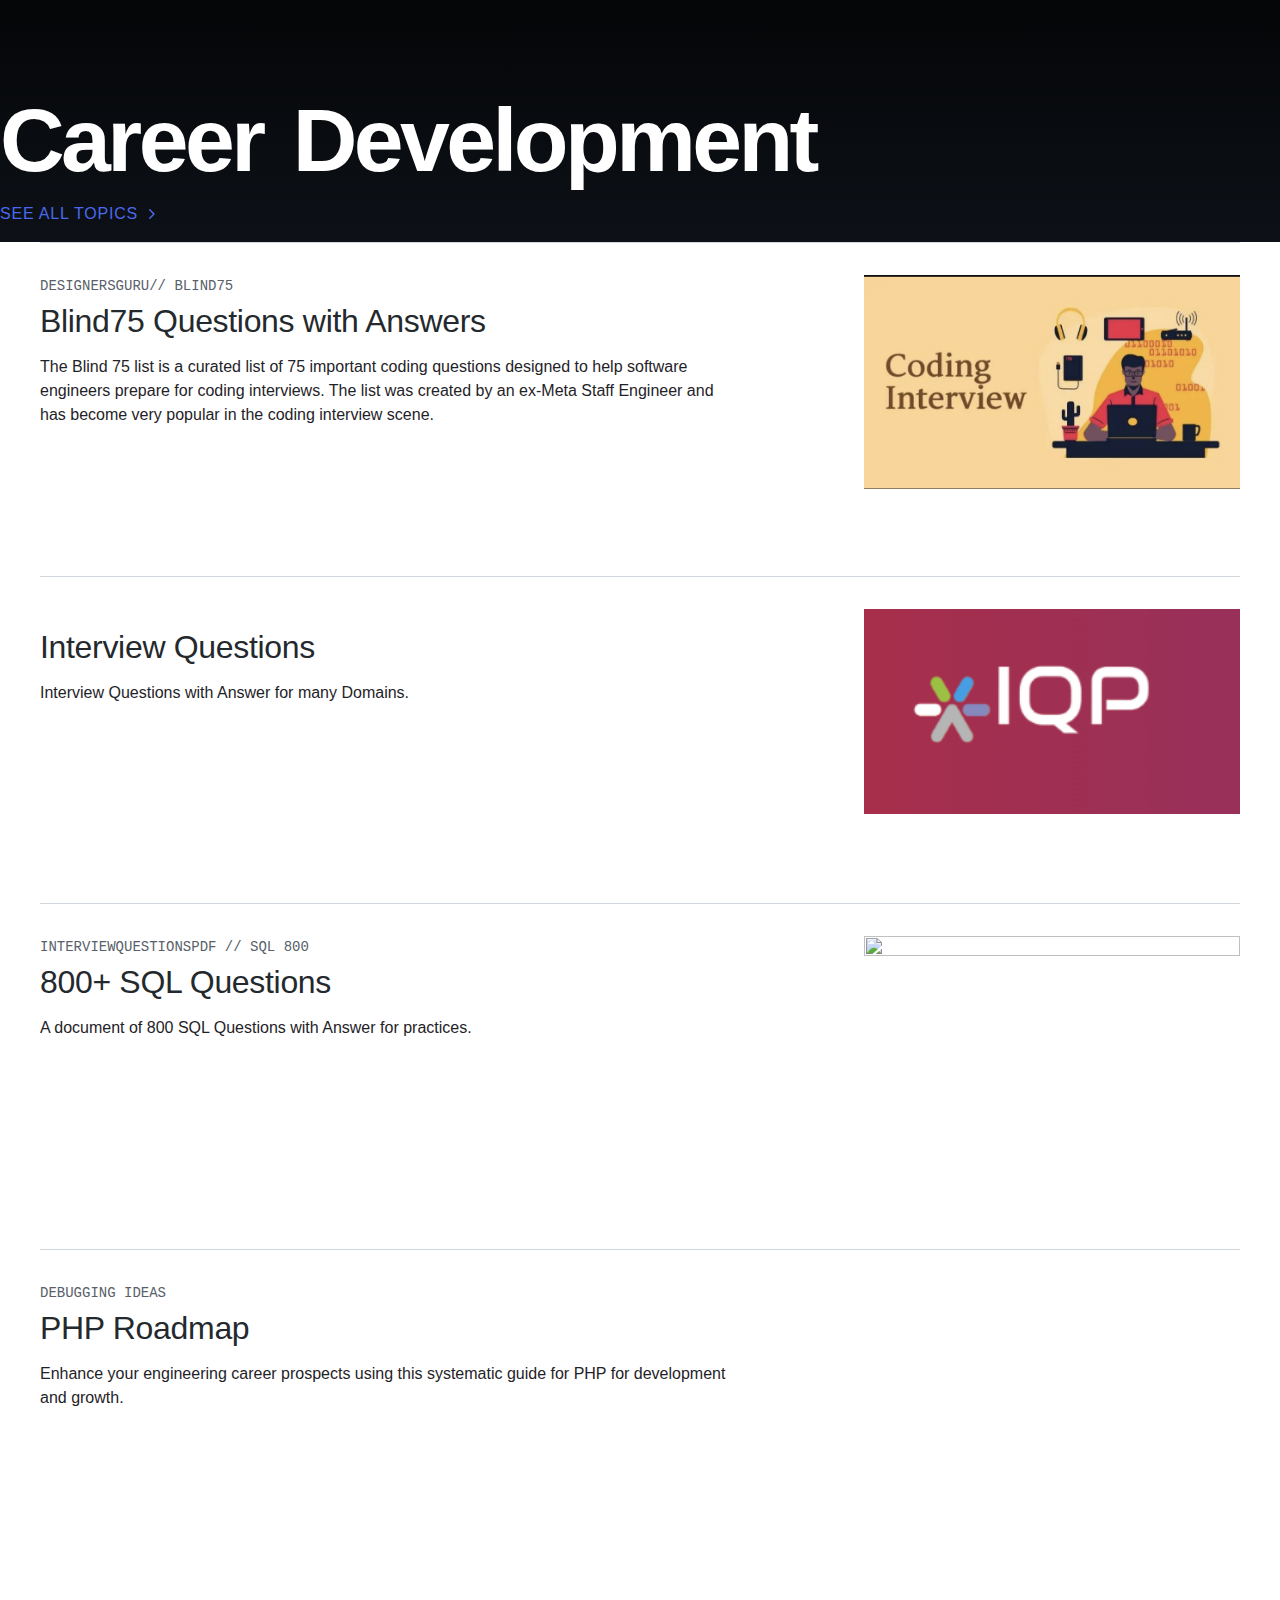
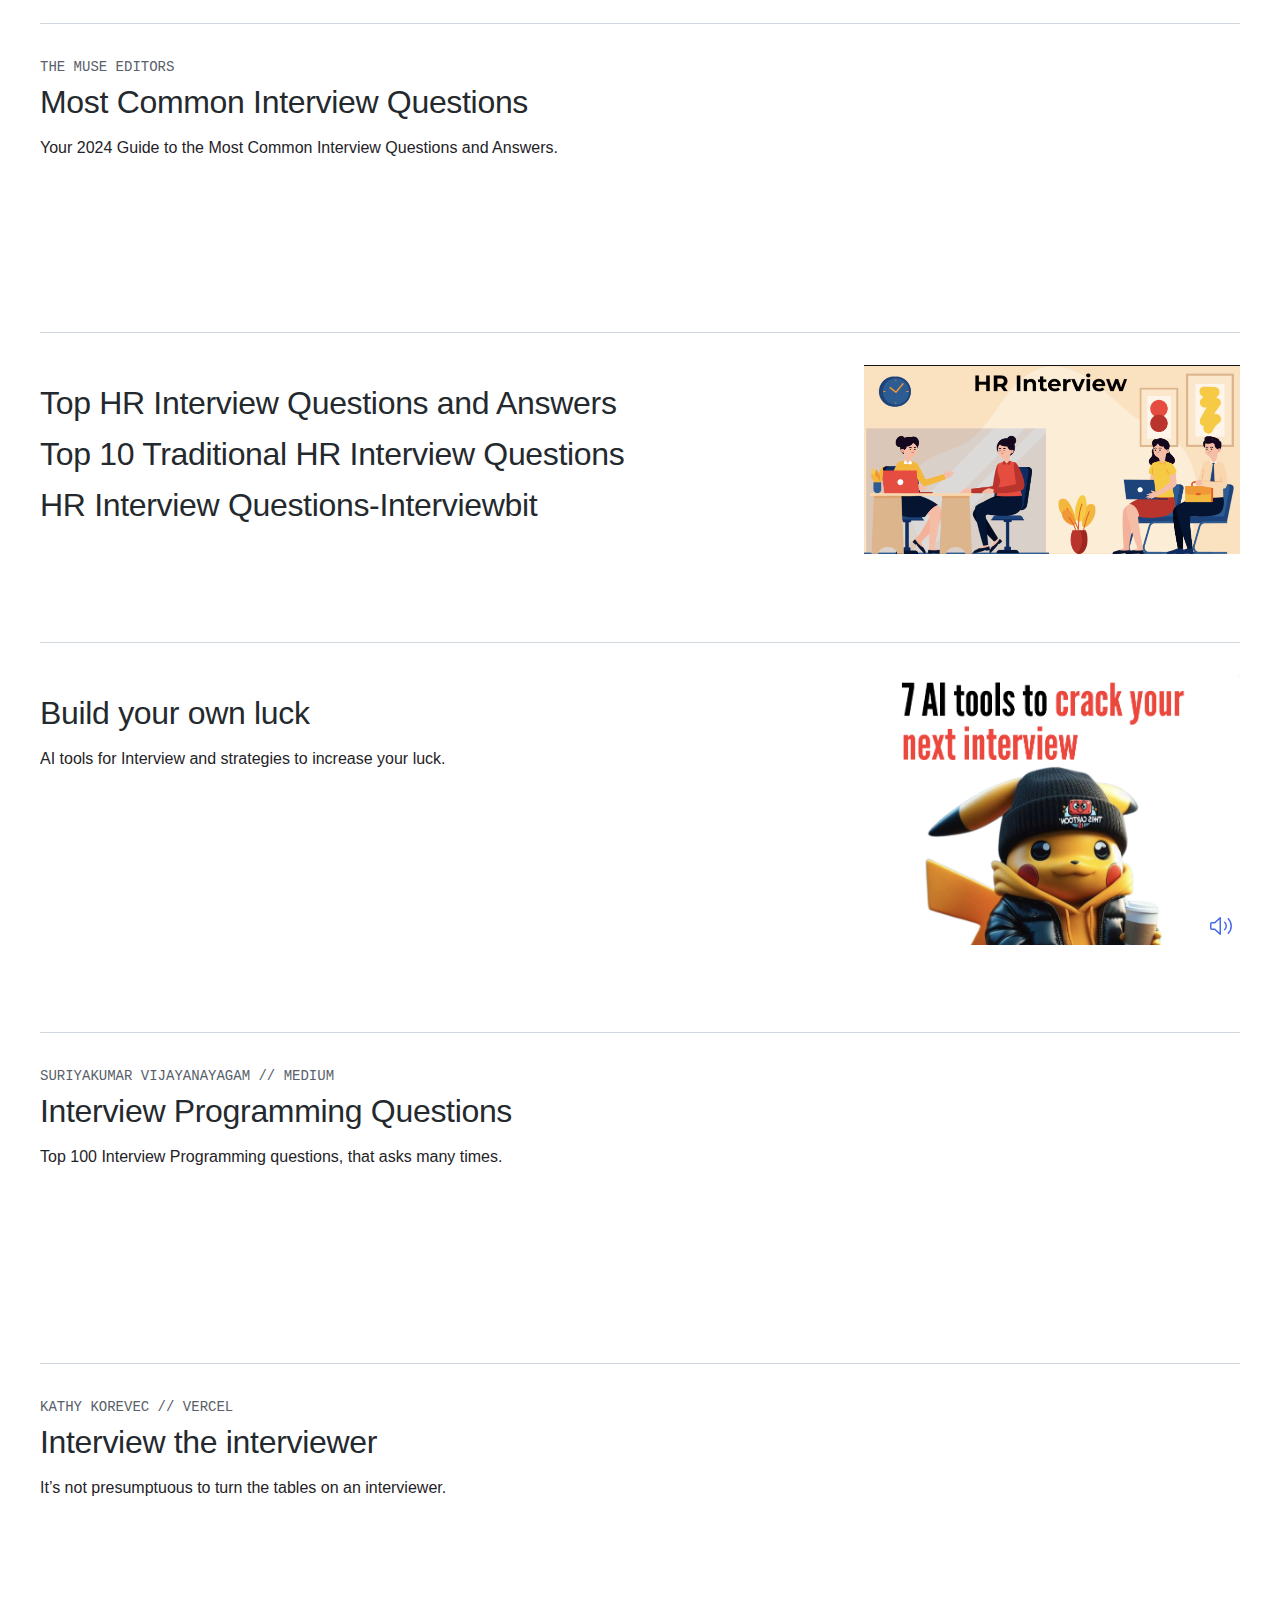
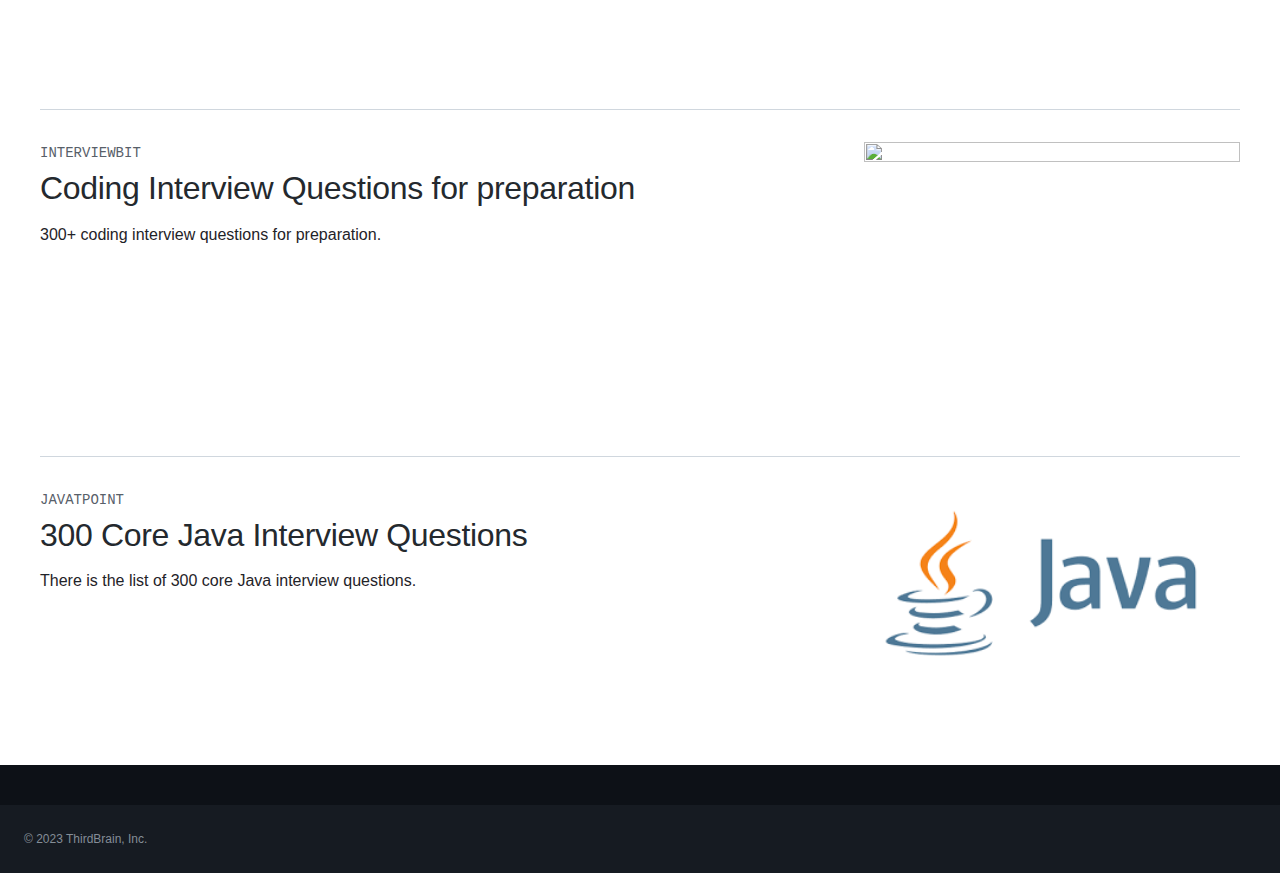
==== commit 4068adf6: "Update Career Development .html" ====
--- a/Career Development .html
+++ b/Career Development .html
@@ -1,5 +1,5 @@
 <!DOCTYPE html>
-<!-- saved from url=(0014)about:internet -->
+
 <html lang="en" data-a11y-animated-images="system" data-a11y-link-underlines="true" data-turbo-loaded=""><head><meta http-equiv="Content-Type" content="text/html; charset=UTF-8"><style type="text/css">.turbo-progress-bar {
   position: fixed;
   display: block;
@@ -607,4 +607,4 @@
 
     <div id="js-global-screen-reader-notice" class="sr-only" aria-live="polite" aria-atomic="true">Scaling standards and community in your organization · </div>
     <div id="js-global-screen-reader-notice-assertive" class="sr-only" aria-live="assertive" aria-atomic="true"></div>
-</body></html>+</body></html>
--- a/Carrer Development/light-38f1bf52eeeb.css
+++ b/Carrer Development/light-38f1bf52eeeb.css
@@ -0,0 +1,3 @@
+:root,[data-color-mode=light][data-light-theme=light],[data-color-mode=dark][data-dark-theme=light]{/*! */}:root,:root::selection,[data-color-mode=light][data-light-theme=light],[data-color-mode=light][data-light-theme=light]::selection,[data-color-mode=dark][data-dark-theme=light],[data-color-mode=dark][data-dark-theme=light]::selection{--color-canvas-default-transparent: rgba(255,255,255,0);--color-page-header-bg: #f6f8fa;--color-marketing-icon-primary: #218bff;--color-marketing-icon-secondary: #54aeff;--color-diff-blob-addition-num-text: #1F2328;--color-diff-blob-addition-fg: #1F2328;--color-diff-blob-addition-num-bg: #ccffd8;--color-diff-blob-addition-line-bg: #e6ffec;--color-diff-blob-addition-word-bg: #abf2bc;--color-diff-blob-deletion-num-text: #1F2328;--color-diff-blob-deletion-fg: #1F2328;--color-diff-blob-deletion-num-bg: #ffd7d5;--color-diff-blob-deletion-line-bg: #ffebe9;--color-diff-blob-deletion-word-bg: rgba(255,129,130,0.4);--color-diff-blob-hunk-num-bg: rgba(84,174,255,0.4);--color-diff-blob-expander-icon: #656d76;--color-diff-blob-selected-line-highlight-mix-blend-mode: multiply;--color-diffstat-deletion-border: rgba(31,35,40,0.15);--color-diffstat-addition-border: rgba(31,35,40,0.15);--color-diffstat-addition-bg: #1f883d;--color-search-keyword-hl: #fff8c5;--color-prettylights-syntax-comment: #57606a;--color-prettylights-syntax-constant: #0550ae;--color-prettylights-syntax-entity: #6639ba;--color-prettylights-syntax-storage-modifier-import: #24292f;--color-prettylights-syntax-entity-tag: #116329;--color-prettylights-syntax-keyword: #cf222e;--color-prettylights-syntax-string: #0a3069;--color-prettylights-syntax-variable: #953800;--color-prettylights-syntax-brackethighlighter-unmatched: #82071e;--color-prettylights-syntax-invalid-illegal-text: #f6f8fa;--color-prettylights-syntax-invalid-illegal-bg: #82071e;--color-prettylights-syntax-carriage-return-text: #f6f8fa;--color-prettylights-syntax-carriage-return-bg: #cf222e;--color-prettylights-syntax-string-regexp: #116329;--color-prettylights-syntax-markup-list: #3b2300;--color-prettylights-syntax-markup-heading: #0550ae;--color-prettylights-syntax-markup-italic: #24292f;--color-prettylights-syntax-markup-bold: #24292f;--color-prettylights-syntax-markup-deleted-text: #82071e;--color-prettylights-syntax-markup-deleted-bg: #ffebe9;--color-prettylights-syntax-markup-inserted-text: #116329;--color-prettylights-syntax-markup-inserted-bg: #dafbe1;--color-prettylights-syntax-markup-changed-text: #953800;--color-prettylights-syntax-markup-changed-bg: #ffd8b5;--color-prettylights-syntax-markup-ignored-text: #eaeef2;--color-prettylights-syntax-markup-ignored-bg: #0550ae;--color-prettylights-syntax-meta-diff-range: #8250df;--color-prettylights-syntax-brackethighlighter-angle: #57606a;--color-prettylights-syntax-sublimelinter-gutter-mark: #8c959f;--color-prettylights-syntax-constant-other-reference-link: #0a3069;--color-codemirror-text: #1F2328;--color-codemirror-bg: #ffffff;--color-codemirror-gutters-bg: #ffffff;--color-codemirror-guttermarker-text: #ffffff;--color-codemirror-guttermarker-subtle-text: #6e7781;--color-codemirror-linenumber-text: #656d76;--color-codemirror-cursor: #1F2328;--color-codemirror-selection-bg: rgba(84,174,255,0.4);--color-codemirror-activeline-bg: rgba(234,238,242,0.5);--color-codemirror-matchingbracket-text: #1F2328;--color-codemirror-lines-bg: #ffffff;--color-codemirror-syntax-comment: #24292f;--color-codemirror-syntax-constant: #0550ae;--color-codemirror-syntax-entity: #8250df;--color-codemirror-syntax-keyword: #cf222e;--color-codemirror-syntax-storage: #cf222e;--color-codemirror-syntax-string: #0a3069;--color-codemirror-syntax-support: #0550ae;--color-codemirror-syntax-variable: #953800;--color-checks-bg: #24292f;--color-checks-run-border-width: 0px;--color-checks-container-border-width: 0px;--color-checks-text-primary: #f6f8fa;--color-checks-text-secondary: #8c959f;--color-checks-text-link: #54aeff;--color-checks-btn-icon: #afb8c1;--color-checks-btn-hover-icon: #f6f8fa;--color-checks-btn-hover-bg: rgba(255,255,255,0.125);--color-checks-input-text: #eaeef2;--color-checks-input-placeholder-text: #8c959f;--color-checks-input-focus-text: #8c959f;--color-checks-input-bg: #32383f;--color-checks-input-shadow: none;--color-checks-donut-error: #fa4549;--color-checks-donut-pending: #bf8700;--color-checks-donut-success: #1f883d;--color-checks-donut-neutral: #afb8c1;--color-checks-dropdown-text: #afb8c1;--color-checks-dropdown-bg: #32383f;--color-checks-dropdown-border: #424a53;--color-checks-dropdown-shadow: rgba(31,35,40,0.3);--color-checks-dropdown-hover-text: #f6f8fa;--color-checks-dropdown-hover-bg: #424a53;--color-checks-dropdown-btn-hover-text: #f6f8fa;--color-checks-dropdown-btn-hover-bg: #32383f;--color-checks-scrollbar-thumb-bg: #57606a;--color-checks-header-label-text: #d0d7de;--color-checks-header-label-open-text: #f6f8fa;--color-checks-header-border: #32383f;--color-checks-header-icon: #8c959f;--color-checks-line-text: #d0d7de;--color-checks-line-num-text: rgba(140,149,159,0.75);--color-checks-line-timestamp-text: #8c959f;--color-checks-line-hover-bg: #32383f;--color-checks-line-selected-bg: rgba(33,139,255,0.15);--color-checks-line-selected-num-text: #54aeff;--color-checks-line-dt-fm-text: #24292f;--color-checks-line-dt-fm-bg: #9a6700;--color-checks-gate-bg: rgba(125,78,0,0.15);--color-checks-gate-text: #d0d7de;--color-checks-gate-waiting-text: #d4a72c;--color-checks-step-header-open-bg: #32383f;--color-checks-step-error-text: #ff8182;--color-checks-step-warning-text: #d4a72c;--color-checks-logline-text: #8c959f;--color-checks-logline-num-text: rgba(140,149,159,0.75);--color-checks-logline-debug-text: #c297ff;--color-checks-logline-error-text: #d0d7de;--color-checks-logline-error-num-text: #ff8182;--color-checks-logline-error-bg: rgba(164,14,38,0.15);--color-checks-logline-warning-text: #d0d7de;--color-checks-logline-warning-num-text: #d4a72c;--color-checks-logline-warning-bg: rgba(125,78,0,0.15);--color-checks-logline-command-text: #54aeff;--color-checks-logline-section-text: #4ac26b;--color-checks-ansi-black: #24292f;--color-checks-ansi-black-bright: #32383f;--color-checks-ansi-white: #d0d7de;--color-checks-ansi-white-bright: #d0d7de;--color-checks-ansi-gray: #8c959f;--color-checks-ansi-red: #ff8182;--color-checks-ansi-red-bright: #ffaba8;--color-checks-ansi-green: #4ac26b;--color-checks-ansi-green-bright: #6fdd8b;--color-checks-ansi-yellow: #d4a72c;--color-checks-ansi-yellow-bright: #eac54f;--color-checks-ansi-blue: #54aeff;--color-checks-ansi-blue-bright: #80ccff;--color-checks-ansi-magenta: #c297ff;--color-checks-ansi-magenta-bright: #d8b9ff;--color-checks-ansi-cyan: #76e3ea;--color-checks-ansi-cyan-bright: #b3f0ff;--color-project-header-bg: #24292f;--color-project-sidebar-bg: #ffffff;--color-project-gradient-in: #ffffff;--color-project-gradient-out: rgba(255,255,255,0);--color-mktg-btn-bg: #1b1f23;--color-mktg-btn-shadow-outline: rgb(0 0 0 / 15%) 0 0 0 1px inset;--color-mktg-btn-shadow-focus: rgb(0 0 0 / 15%) 0 0 0 4px;--color-mktg-btn-shadow-hover: 0 3px 2px rgba(0, 0, 0, 0.07), 0 7px 5px rgba(0, 0, 0, 0.04), 0 12px 10px rgba(0, 0, 0, 0.03), 0 22px 18px rgba(0, 0, 0, 0.03), 0 42px 33px rgba(0, 0, 0, 0.02), 0 100px 80px rgba(0, 0, 0, 0.02);--color-mktg-btn-shadow-hover-muted: rgb(0 0 0 / 70%) 0 0 0 2px inset;--color-control-border-color-emphasis: #858F99;--color-avatar-bg: #ffffff;--color-avatar-border: rgba(31,35,40,0.15);--color-avatar-stack-fade: #afb8c1;--color-avatar-stack-fade-more: #d0d7de;--color-avatar-child-shadow: 0 0 0 2px rgba(255,255,255,0.8);--color-topic-tag-border: rgba(0,0,0,0);--color-counter-border: rgba(0,0,0,0);--color-select-menu-backdrop-border: rgba(0,0,0,0);--color-select-menu-tap-highlight: rgba(175,184,193,0.5);--color-select-menu-tap-focus-bg: #b6e3ff;--color-overlay-shadow: 0 1px 3px rgba(31,35,40,0.12), 0 8px 24px rgba(66,74,83,0.12);--color-overlay-backdrop: rgba(140,149,159,0.2);--color-header-text: rgba(255,255,255,0.7);--color-header-bg: #24292f;--color-header-divider: #57606a;--color-header-logo: #ffffff;--color-header-search-bg: #24292f;--color-header-search-border: #57606a;--color-sidenav-selected-bg: #ffffff;--color-menu-bg-active: rgba(0,0,0,0);--color-input-disabled-bg: rgba(175,184,193,0.2);--color-timeline-badge-bg: #eaeef2;--color-ansi-black: #24292f;--color-ansi-black-bright: #57606a;--color-ansi-white: #6e7781;--color-ansi-white-bright: #8c959f;--color-ansi-gray: #6e7781;--color-ansi-red: #cf222e;--color-ansi-red-bright: #a40e26;--color-ansi-green: #116329;--color-ansi-green-bright: #1a7f37;--color-ansi-yellow: #4d2d00;--color-ansi-yellow-bright: #633c01;--color-ansi-blue: #0969da;--color-ansi-blue-bright: #218bff;--color-ansi-magenta: #8250df;--color-ansi-magenta-bright: #a475f9;--color-ansi-cyan: #1b7c83;--color-ansi-cyan-bright: #3192aa;--color-btn-text: #24292f;--color-btn-bg: #f6f8fa;--color-btn-border: rgba(31,35,40,0.15);--color-btn-shadow: 0 1px 0 rgba(31,35,40,0.04);--color-btn-inset-shadow: inset 0 1px 0 rgba(255,255,255,0.25);--color-btn-hover-bg: #f3f4f6;--color-btn-hover-border: rgba(31,35,40,0.15);--color-btn-active-bg: hsla(220,14%,93%,1);--color-btn-active-border: rgba(31,35,40,0.15);--color-btn-selected-bg: hsla(220,14%,94%,1);--color-btn-counter-bg: rgba(31,35,40,0.08);--color-btn-primary-text: #ffffff;--color-btn-primary-bg: #1f883d;--color-btn-primary-border: rgba(31,35,40,0.15);--color-btn-primary-shadow: 0 1px 0 rgba(31,35,40,0.1);--color-btn-primary-inset-shadow: inset 0 1px 0 rgba(255,255,255,0.03);--color-btn-primary-hover-bg: #1a7f37;--color-btn-primary-hover-border: rgba(31,35,40,0.15);--color-btn-primary-selected-bg: hsla(137,66%,28%,1);--color-btn-primary-selected-shadow: inset 0 1px 0 rgba(0,45,17,0.2);--color-btn-primary-disabled-text: rgba(255,255,255,0.8);--color-btn-primary-disabled-bg: #94d3a2;--color-btn-primary-disabled-border: rgba(31,35,40,0.15);--color-btn-primary-icon: rgba(255,255,255,0.8);--color-btn-primary-counter-bg: rgba(0,45,17,0.2);--color-btn-outline-text: #0969da;--color-btn-outline-hover-text: #ffffff;--color-btn-outline-hover-bg: #0969da;--color-btn-outline-hover-border: rgba(31,35,40,0.15);--color-btn-outline-hover-shadow: 0 1px 0 rgba(31,35,40,0.1);--color-btn-outline-hover-inset-shadow: inset 0 1px 0 rgba(255,255,255,0.03);--color-btn-outline-hover-counter-bg: rgba(255,255,255,0.2);--color-btn-outline-selected-text: #ffffff;--color-btn-outline-selected-bg: hsla(212,92%,42%,1);--color-btn-outline-selected-border: rgba(31,35,40,0.15);--color-btn-outline-selected-shadow: inset 0 1px 0 rgba(0,33,85,0.2);--color-btn-outline-disabled-text: rgba(9,105,218,0.5);--color-btn-outline-disabled-bg: #f6f8fa;--color-btn-outline-disabled-counter-bg: rgba(9,105,218,0.05);--color-btn-outline-counter-bg: #0969da1a;--color-btn-outline-counter-fg: #0550ae;--color-btn-outline-hover-counter-fg: #ffffff;--color-btn-outline-disabled-counter-fg: rgba(9,105,218,0.5);--color-btn-danger-text: #cf222e;--color-btn-danger-hover-text: #ffffff;--color-btn-danger-hover-bg: #a40e26;--color-btn-danger-hover-border: rgba(31,35,40,0.15);--color-btn-danger-hover-shadow: 0 1px 0 rgba(31,35,40,0.1);--color-btn-danger-hover-inset-shadow: inset 0 1px 0 rgba(255,255,255,0.03);--color-btn-danger-hover-counter-bg: rgba(255,255,255,0.2);--color-btn-danger-selected-text: #ffffff;--color-btn-danger-selected-bg: hsla(356,72%,44%,1);--color-btn-danger-selected-border: rgba(31,35,40,0.15);--color-btn-danger-selected-shadow: inset 0 1px 0 rgba(76,0,20,0.2);--color-btn-danger-disabled-text: rgba(207,34,46,0.5);--color-btn-danger-disabled-bg: #f6f8fa;--color-btn-danger-disabled-counter-bg: rgba(207,34,46,0.05);--color-btn-danger-counter-bg: rgba(207,34,46,0.1);--color-btn-danger-icon: #cf222e;--color-btn-danger-hover-icon: #ffffff;--color-btn-danger-counter-fg: #a40e26;--color-btn-danger-hover-counter-fg: #ffffff;--color-btn-danger-disabled-counter-fg: rgba(207,34,46,0.5);--color-btn-inactive-bg: #eaeef2;--color-btn-inactive-text: #57606a;--color-underlinenav-icon: #6e7781;--color-underlinenav-border-hover: rgba(175,184,193,0.2);--color-action-list-item-inline-divider: rgba(208,215,222,0.48);--color-action-list-item-default-hover-bg: rgba(208,215,222,0.32);--color-action-list-item-default-hover-border: rgba(0,0,0,0);--color-action-list-item-default-active-bg: rgba(208,215,222,0.48);--color-action-list-item-default-active-border: rgba(0,0,0,0);--color-action-list-item-default-selected-bg: rgba(208,215,222,0.24);--color-action-list-item-danger-hover-bg: rgba(255,235,233,0.64);--color-action-list-item-danger-active-bg: #ffebe9;--color-action-list-item-danger-hover-text: #d1242f;--color-switch-track-bg: #eaeef2;--color-switch-track-hover-bg: hsla(210,24%,90%,1);--color-switch-track-active-bg: hsla(210,24%,88%,1);--color-switch-track-disabled-bg: #8c959f;--color-switch-track-fg: #656d76;--color-switch-track-disabled-fg: #ffffff;--color-switch-track-border: rgba(0,0,0,0);--color-switch-track-checked-bg: #0969da;--color-switch-track-checked-hover-bg: #0860CA;--color-switch-track-checked-active-bg: #0757BA;--color-switch-track-checked-fg: #ffffff;--color-switch-track-checked-disabled-fg: #ffffff;--color-switch-track-checked-border: rgba(0,0,0,0);--color-switch-knob-bg: #ffffff;--color-switch-knob-disabled-bg: #f6f8fa;--color-switch-knob-border: #858F99;--color-switch-knob-checked-bg: #ffffff;--color-switch-knob-checked-disabled-bg: #f6f8fa;--color-switch-knob-checked-border: #0969da;--color-segmented-control-bg: #eaeef2;--color-segmented-control-button-bg: #ffffff;--color-segmented-control-button-hover-bg: rgba(175,184,193,0.2);--color-segmented-control-button-active-bg: rgba(175,184,193,0.4);--color-segmented-control-button-selected-border: #8c959f;--color-tree-view-item-chevron-hover-bg: rgba(208,215,222,0.32);--color-tree-view-item-directory-fill: #54aeff;--color-fg-default: #1F2328;--color-fg-muted: #656d76;--color-fg-subtle: #6e7781;--color-fg-on-emphasis: #ffffff;--color-canvas-default: #ffffff;--color-canvas-overlay: #ffffff;--color-canvas-inset: #f6f8fa;--color-canvas-subtle: #f6f8fa;--color-border-default: #d0d7de;--color-border-muted: hsla(210,18%,87%,1);--color-border-subtle: rgba(31,35,40,0.15);--color-shadow-small: 0 1px 0 rgba(31,35,40,0.04);--color-shadow-medium: 0 3px 6px rgba(140,149,159,0.15);--color-shadow-large: 0 8px 24px rgba(140,149,159,0.2);--color-shadow-extra-large: 0 12px 28px rgba(140,149,159,0.3);--color-neutral-emphasis-plus: #24292f;--color-neutral-emphasis: #6e7781;--color-neutral-muted: rgba(175,184,193,0.2);--color-neutral-subtle: rgba(234,238,242,0.5);--color-accent-fg: #0969da;--color-accent-emphasis: #0969da;--color-accent-muted: rgba(84,174,255,0.4);--color-accent-subtle: #ddf4ff;--color-success-fg: #1a7f37;--color-success-emphasis: #1f883d;--color-success-muted: rgba(74,194,107,0.4);--color-success-subtle: #dafbe1;--color-attention-fg: #9a6700;--color-attention-emphasis: #9a6700;--color-attention-muted: rgba(212,167,44,0.4);--color-attention-subtle: #fff8c5;--color-severe-fg: #bc4c00;--color-severe-emphasis: #bc4c00;--color-severe-muted: rgba(251,143,68,0.4);--color-severe-subtle: #fff1e5;--color-danger-fg: #d1242f;--color-danger-emphasis: #cf222e;--color-danger-muted: rgba(255,129,130,0.4);--color-danger-subtle: #ffebe9;--color-open-fg: #1a7f37;--color-open-emphasis: #1f883d;--color-open-muted: rgba(74,194,107,0.4);--color-open-subtle: #dafbe1;--color-closed-fg: #d1242f;--color-closed-emphasis: #cf222e;--color-closed-muted: rgba(255,129,130,0.4);--color-closed-subtle: #ffebe9;--color-done-fg: #8250df;--color-done-emphasis: #8250df;--color-done-muted: rgba(194,151,255,0.4);--color-done-subtle: #fbefff;--color-sponsors-fg: #bf3989;--color-sponsors-emphasis: #bf3989;--color-sponsors-muted: rgba(255,128,200,0.4);--color-sponsors-subtle: #ffeff7;--color-primer-fg-disabled: #8c959f;--color-primer-canvas-backdrop: rgba(31,35,40,0.5);--color-primer-canvas-sticky: rgba(255,255,255,0.95);--color-primer-border-active: #fd8c73;--color-primer-border-contrast: rgba(31,35,40,0.1);--color-primer-shadow-highlight: inset 0 1px 0 rgba(255,255,255,0.25);--color-primer-shadow-inset: inset 0 1px 0 rgba(208,215,222,0.2);--color-scale-black: #1F2328;--color-scale-white: #ffffff;--color-scale-gray-0: #f6f8fa;--color-scale-gray-1: #eaeef2;--color-scale-gray-2: #d0d7de;--color-scale-gray-3: #afb8c1;--color-scale-gray-4: #8c959f;--color-scale-gray-5: #6e7781;--color-scale-gray-6: #57606a;--color-scale-gray-7: #424a53;--color-scale-gray-8: #32383f;--color-scale-gray-9: #24292f;--color-scale-blue-0: #ddf4ff;--color-scale-blue-1: #b6e3ff;--color-scale-blue-2: #80ccff;--color-scale-blue-3: #54aeff;--color-scale-blue-4: #218bff;--color-scale-blue-5: #0969da;--color-scale-blue-6: #0550ae;--color-scale-blue-7: #033d8b;--color-scale-blue-8: #0a3069;--color-scale-blue-9: #002155;--color-scale-green-0: #dafbe1;--color-scale-green-1: #aceebb;--color-scale-green-2: #6fdd8b;--color-scale-green-3: #4ac26b;--color-scale-green-4: #2da44e;--color-scale-green-5: #1a7f37;--color-scale-green-6: #116329;--color-scale-green-7: #044f1e;--color-scale-green-8: #003d16;--color-scale-green-9: #002d11;--color-scale-yellow-0: #fff8c5;--color-scale-yellow-1: #fae17d;--color-scale-yellow-2: #eac54f;--color-scale-yellow-3: #d4a72c;--color-scale-yellow-4: #bf8700;--color-scale-yellow-5: #9a6700;--color-scale-yellow-6: #7d4e00;--color-scale-yellow-7: #633c01;--color-scale-yellow-8: #4d2d00;--color-scale-yellow-9: #3b2300;--color-scale-orange-0: #fff1e5;--color-scale-orange-1: #ffd8b5;--color-scale-orange-2: #ffb77c;--color-scale-orange-3: #fb8f44;--color-scale-orange-4: #e16f24;--color-scale-orange-5: #bc4c00;--color-scale-orange-6: #953800;--color-scale-orange-7: #762c00;--color-scale-orange-8: #5c2200;--color-scale-orange-9: #471700;--color-scale-red-0: #ffebe9;--color-scale-red-1: #ffcecb;--color-scale-red-2: #ffaba8;--color-scale-red-3: #ff8182;--color-scale-red-4: #fa4549;--color-scale-red-5: #cf222e;--color-scale-red-6: #a40e26;--color-scale-red-7: #82071e;--color-scale-red-8: #660018;--color-scale-red-9: #4c0014;--color-scale-purple-0: #fbefff;--color-scale-purple-1: #ecd8ff;--color-scale-purple-2: #d8b9ff;--color-scale-purple-3: #c297ff;--color-scale-purple-4: #a475f9;--color-scale-purple-5: #8250df;--color-scale-purple-6: #6639ba;--color-scale-purple-7: #512a97;--color-scale-purple-8: #3e1f79;--color-scale-purple-9: #2e1461;--color-scale-pink-0: #ffeff7;--color-scale-pink-1: #ffd3eb;--color-scale-pink-2: #ffadda;--color-scale-pink-3: #ff80c8;--color-scale-pink-4: #e85aad;--color-scale-pink-5: #bf3989;--color-scale-pink-6: #99286e;--color-scale-pink-7: #772057;--color-scale-pink-8: #611347;--color-scale-pink-9: #4d0336;--color-scale-coral-0: #fff0eb;--color-scale-coral-1: #ffd6cc;--color-scale-coral-2: #ffb4a1;--color-scale-coral-3: #fd8c73;--color-scale-coral-4: #ec6547;--color-scale-coral-5: #c4432b;--color-scale-coral-6: #9e2f1c;--color-scale-coral-7: #801f0f;--color-scale-coral-8: #691105;--color-scale-coral-9: #510901}::backdrop,[data-color-mode=light][data-light-theme=light]::backdrop,[data-color-mode=dark][data-dark-theme=light]::backdrop{/*! */}::backdrop,[data-color-mode=light][data-light-theme=light]::backdrop,[data-color-mode=dark][data-dark-theme=light]::backdrop{--color-canvas-default-transparent: rgba(255,255,255,0);--color-page-header-bg: #f6f8fa;--color-marketing-icon-primary: #218bff;--color-marketing-icon-secondary: #54aeff;--color-diff-blob-addition-num-text: #1F2328;--color-diff-blob-addition-fg: #1F2328;--color-diff-blob-addition-num-bg: #ccffd8;--color-diff-blob-addition-line-bg: #e6ffec;--color-diff-blob-addition-word-bg: #abf2bc;--color-diff-blob-deletion-num-text: #1F2328;--color-diff-blob-deletion-fg: #1F2328;--color-diff-blob-deletion-num-bg: #ffd7d5;--color-diff-blob-deletion-line-bg: #ffebe9;--color-diff-blob-deletion-word-bg: rgba(255,129,130,0.4);--color-diff-blob-hunk-num-bg: rgba(84,174,255,0.4);--color-diff-blob-expander-icon: #656d76;--color-diff-blob-selected-line-highlight-mix-blend-mode: multiply;--color-diffstat-deletion-border: rgba(31,35,40,0.15);--color-diffstat-addition-border: rgba(31,35,40,0.15);--color-diffstat-addition-bg: #1f883d;--color-search-keyword-hl: #fff8c5;--color-prettylights-syntax-comment: #57606a;--color-prettylights-syntax-constant: #0550ae;--color-prettylights-syntax-entity: #6639ba;--color-prettylights-syntax-storage-modifier-import: #24292f;--color-prettylights-syntax-entity-tag: #116329;--color-prettylights-syntax-keyword: #cf222e;--color-prettylights-syntax-string: #0a3069;--color-prettylights-syntax-variable: #953800;--color-prettylights-syntax-brackethighlighter-unmatched: #82071e;--color-prettylights-syntax-invalid-illegal-text: #f6f8fa;--color-prettylights-syntax-invalid-illegal-bg: #82071e;--color-prettylights-syntax-carriage-return-text: #f6f8fa;--color-prettylights-syntax-carriage-return-bg: #cf222e;--color-prettylights-syntax-string-regexp: #116329;--color-prettylights-syntax-markup-list: #3b2300;--color-prettylights-syntax-markup-heading: #0550ae;--color-prettylights-syntax-markup-italic: #24292f;--color-prettylights-syntax-markup-bold: #24292f;--color-prettylights-syntax-markup-deleted-text: #82071e;--color-prettylights-syntax-markup-deleted-bg: #ffebe9;--color-prettylights-syntax-markup-inserted-text: #116329;--color-prettylights-syntax-markup-inserted-bg: #dafbe1;--color-prettylights-syntax-markup-changed-text: #953800;--color-prettylights-syntax-markup-changed-bg: #ffd8b5;--color-prettylights-syntax-markup-ignored-text: #eaeef2;--color-prettylights-syntax-markup-ignored-bg: #0550ae;--color-prettylights-syntax-meta-diff-range: #8250df;--color-prettylights-syntax-brackethighlighter-angle: #57606a;--color-prettylights-syntax-sublimelinter-gutter-mark: #8c959f;--color-prettylights-syntax-constant-other-reference-link: #0a3069;--color-codemirror-text: #1F2328;--color-codemirror-bg: #ffffff;--color-codemirror-gutters-bg: #ffffff;--color-codemirror-guttermarker-text: #ffffff;--color-codemirror-guttermarker-subtle-text: #6e7781;--color-codemirror-linenumber-text: #656d76;--color-codemirror-cursor: #1F2328;--color-codemirror-selection-bg: rgba(84,174,255,0.4);--color-codemirror-activeline-bg: rgba(234,238,242,0.5);--color-codemirror-matchingbracket-text: #1F2328;--color-codemirror-lines-bg: #ffffff;--color-codemirror-syntax-comment: #24292f;--color-codemirror-syntax-constant: #0550ae;--color-codemirror-syntax-entity: #8250df;--color-codemirror-syntax-keyword: #cf222e;--color-codemirror-syntax-storage: #cf222e;--color-codemirror-syntax-string: #0a3069;--color-codemirror-syntax-support: #0550ae;--color-codemirror-syntax-variable: #953800;--color-checks-bg: #24292f;--color-checks-run-border-width: 0px;--color-checks-container-border-width: 0px;--color-checks-text-primary: #f6f8fa;--color-checks-text-secondary: #8c959f;--color-checks-text-link: #54aeff;--color-checks-btn-icon: #afb8c1;--color-checks-btn-hover-icon: #f6f8fa;--color-checks-btn-hover-bg: rgba(255,255,255,0.125);--color-checks-input-text: #eaeef2;--color-checks-input-placeholder-text: #8c959f;--color-checks-input-focus-text: #8c959f;--color-checks-input-bg: #32383f;--color-checks-input-shadow: none;--color-checks-donut-error: #fa4549;--color-checks-donut-pending: #bf8700;--color-checks-donut-success: #1f883d;--color-checks-donut-neutral: #afb8c1;--color-checks-dropdown-text: #afb8c1;--color-checks-dropdown-bg: #32383f;--color-checks-dropdown-border: #424a53;--color-checks-dropdown-shadow: rgba(31,35,40,0.3);--color-checks-dropdown-hover-text: #f6f8fa;--color-checks-dropdown-hover-bg: #424a53;--color-checks-dropdown-btn-hover-text: #f6f8fa;--color-checks-dropdown-btn-hover-bg: #32383f;--color-checks-scrollbar-thumb-bg: #57606a;--color-checks-header-label-text: #d0d7de;--color-checks-header-label-open-text: #f6f8fa;--color-checks-header-border: #32383f;--color-checks-header-icon: #8c959f;--color-checks-line-text: #d0d7de;--color-checks-line-num-text: rgba(140,149,159,0.75);--color-checks-line-timestamp-text: #8c959f;--color-checks-line-hover-bg: #32383f;--color-checks-line-selected-bg: rgba(33,139,255,0.15);--color-checks-line-selected-num-text: #54aeff;--color-checks-line-dt-fm-text: #24292f;--color-checks-line-dt-fm-bg: #9a6700;--color-checks-gate-bg: rgba(125,78,0,0.15);--color-checks-gate-text: #d0d7de;--color-checks-gate-waiting-text: #d4a72c;--color-checks-step-header-open-bg: #32383f;--color-checks-step-error-text: #ff8182;--color-checks-step-warning-text: #d4a72c;--color-checks-logline-text: #8c959f;--color-checks-logline-num-text: rgba(140,149,159,0.75);--color-checks-logline-debug-text: #c297ff;--color-checks-logline-error-text: #d0d7de;--color-checks-logline-error-num-text: #ff8182;--color-checks-logline-error-bg: rgba(164,14,38,0.15);--color-checks-logline-warning-text: #d0d7de;--color-checks-logline-warning-num-text: #d4a72c;--color-checks-logline-warning-bg: rgba(125,78,0,0.15);--color-checks-logline-command-text: #54aeff;--color-checks-logline-section-text: #4ac26b;--color-checks-ansi-black: #24292f;--color-checks-ansi-black-bright: #32383f;--color-checks-ansi-white: #d0d7de;--color-checks-ansi-white-bright: #d0d7de;--color-checks-ansi-gray: #8c959f;--color-checks-ansi-red: #ff8182;--color-checks-ansi-red-bright: #ffaba8;--color-checks-ansi-green: #4ac26b;--color-checks-ansi-green-bright: #6fdd8b;--color-checks-ansi-yellow: #d4a72c;--color-checks-ansi-yellow-bright: #eac54f;--color-checks-ansi-blue: #54aeff;--color-checks-ansi-blue-bright: #80ccff;--color-checks-ansi-magenta: #c297ff;--color-checks-ansi-magenta-bright: #d8b9ff;--color-checks-ansi-cyan: #76e3ea;--color-checks-ansi-cyan-bright: #b3f0ff;--color-project-header-bg: #24292f;--color-project-sidebar-bg: #ffffff;--color-project-gradient-in: #ffffff;--color-project-gradient-out: rgba(255,255,255,0);--color-mktg-btn-bg: #1b1f23;--color-mktg-btn-shadow-outline: rgb(0 0 0 / 15%) 0 0 0 1px inset;--color-mktg-btn-shadow-focus: rgb(0 0 0 / 15%) 0 0 0 4px;--color-mktg-btn-shadow-hover: 0 3px 2px rgba(0, 0, 0, 0.07), 0 7px 5px rgba(0, 0, 0, 0.04), 0 12px 10px rgba(0, 0, 0, 0.03), 0 22px 18px rgba(0, 0, 0, 0.03), 0 42px 33px rgba(0, 0, 0, 0.02), 0 100px 80px rgba(0, 0, 0, 0.02);--color-mktg-btn-shadow-hover-muted: rgb(0 0 0 / 70%) 0 0 0 2px inset;--color-control-border-color-emphasis: #858F99;--color-avatar-bg: #ffffff;--color-avatar-border: rgba(31,35,40,0.15);--color-avatar-stack-fade: #afb8c1;--color-avatar-stack-fade-more: #d0d7de;--color-avatar-child-shadow: 0 0 0 2px rgba(255,255,255,0.8);--color-topic-tag-border: rgba(0,0,0,0);--color-counter-border: rgba(0,0,0,0);--color-select-menu-backdrop-border: rgba(0,0,0,0);--color-select-menu-tap-highlight: rgba(175,184,193,0.5);--color-select-menu-tap-focus-bg: #b6e3ff;--color-overlay-shadow: 0 1px 3px rgba(31,35,40,0.12), 0 8px 24px rgba(66,74,83,0.12);--color-overlay-backdrop: rgba(140,149,159,0.2);--color-header-text: rgba(255,255,255,0.7);--color-header-bg: #24292f;--color-header-divider: #57606a;--color-header-logo: #ffffff;--color-header-search-bg: #24292f;--color-header-search-border: #57606a;--color-sidenav-selected-bg: #ffffff;--color-menu-bg-active: rgba(0,0,0,0);--color-input-disabled-bg: rgba(175,184,193,0.2);--color-timeline-badge-bg: #eaeef2;--color-ansi-black: #24292f;--color-ansi-black-bright: #57606a;--color-ansi-white: #6e7781;--color-ansi-white-bright: #8c959f;--color-ansi-gray: #6e7781;--color-ansi-red: #cf222e;--color-ansi-red-bright: #a40e26;--color-ansi-green: #116329;--color-ansi-green-bright: #1a7f37;--color-ansi-yellow: #4d2d00;--color-ansi-yellow-bright: #633c01;--color-ansi-blue: #0969da;--color-ansi-blue-bright: #218bff;--color-ansi-magenta: #8250df;--color-ansi-magenta-bright: #a475f9;--color-ansi-cyan: #1b7c83;--color-ansi-cyan-bright: #3192aa;--color-btn-text: #24292f;--color-btn-bg: #f6f8fa;--color-btn-border: rgba(31,35,40,0.15);--color-btn-shadow: 0 1px 0 rgba(31,35,40,0.04);--color-btn-inset-shadow: inset 0 1px 0 rgba(255,255,255,0.25);--color-btn-hover-bg: #f3f4f6;--color-btn-hover-border: rgba(31,35,40,0.15);--color-btn-active-bg: hsla(220,14%,93%,1);--color-btn-active-border: rgba(31,35,40,0.15);--color-btn-selected-bg: hsla(220,14%,94%,1);--color-btn-counter-bg: rgba(31,35,40,0.08);--color-btn-primary-text: #ffffff;--color-btn-primary-bg: #1f883d;--color-btn-primary-border: rgba(31,35,40,0.15);--color-btn-primary-shadow: 0 1px 0 rgba(31,35,40,0.1);--color-btn-primary-inset-shadow: inset 0 1px 0 rgba(255,255,255,0.03);--color-btn-primary-hover-bg: #1a7f37;--color-btn-primary-hover-border: rgba(31,35,40,0.15);--color-btn-primary-selected-bg: hsla(137,66%,28%,1);--color-btn-primary-selected-shadow: inset 0 1px 0 rgba(0,45,17,0.2);--color-btn-primary-disabled-text: rgba(255,255,255,0.8);--color-btn-primary-disabled-bg: #94d3a2;--color-btn-primary-disabled-border: rgba(31,35,40,0.15);--color-btn-primary-icon: rgba(255,255,255,0.8);--color-btn-primary-counter-bg: rgba(0,45,17,0.2);--color-btn-outline-text: #0969da;--color-btn-outline-hover-text: #ffffff;--color-btn-outline-hover-bg: #0969da;--color-btn-outline-hover-border: rgba(31,35,40,0.15);--color-btn-outline-hover-shadow: 0 1px 0 rgba(31,35,40,0.1);--color-btn-outline-hover-inset-shadow: inset 0 1px 0 rgba(255,255,255,0.03);--color-btn-outline-hover-counter-bg: rgba(255,255,255,0.2);--color-btn-outline-selected-text: #ffffff;--color-btn-outline-selected-bg: hsla(212,92%,42%,1);--color-btn-outline-selected-border: rgba(31,35,40,0.15);--color-btn-outline-selected-shadow: inset 0 1px 0 rgba(0,33,85,0.2);--color-btn-outline-disabled-text: rgba(9,105,218,0.5);--color-btn-outline-disabled-bg: #f6f8fa;--color-btn-outline-disabled-counter-bg: rgba(9,105,218,0.05);--color-btn-outline-counter-bg: #0969da1a;--color-btn-outline-counter-fg: #0550ae;--color-btn-outline-hover-counter-fg: #ffffff;--color-btn-outline-disabled-counter-fg: rgba(9,105,218,0.5);--color-btn-danger-text: #cf222e;--color-btn-danger-hover-text: #ffffff;--color-btn-danger-hover-bg: #a40e26;--color-btn-danger-hover-border: rgba(31,35,40,0.15);--color-btn-danger-hover-shadow: 0 1px 0 rgba(31,35,40,0.1);--color-btn-danger-hover-inset-shadow: inset 0 1px 0 rgba(255,255,255,0.03);--color-btn-danger-hover-counter-bg: rgba(255,255,255,0.2);--color-btn-danger-selected-text: #ffffff;--color-btn-danger-selected-bg: hsla(356,72%,44%,1);--color-btn-danger-selected-border: rgba(31,35,40,0.15);--color-btn-danger-selected-shadow: inset 0 1px 0 rgba(76,0,20,0.2);--color-btn-danger-disabled-text: rgba(207,34,46,0.5);--color-btn-danger-disabled-bg: #f6f8fa;--color-btn-danger-disabled-counter-bg: rgba(207,34,46,0.05);--color-btn-danger-counter-bg: rgba(207,34,46,0.1);--color-btn-danger-icon: #cf222e;--color-btn-danger-hover-icon: #ffffff;--color-btn-danger-counter-fg: #a40e26;--color-btn-danger-hover-counter-fg: #ffffff;--color-btn-danger-disabled-counter-fg: rgba(207,34,46,0.5);--color-btn-inactive-bg: #eaeef2;--color-btn-inactive-text: #57606a;--color-underlinenav-icon: #6e7781;--color-underlinenav-border-hover: rgba(175,184,193,0.2);--color-action-list-item-inline-divider: rgba(208,215,222,0.48);--color-action-list-item-default-hover-bg: rgba(208,215,222,0.32);--color-action-list-item-default-hover-border: rgba(0,0,0,0);--color-action-list-item-default-active-bg: rgba(208,215,222,0.48);--color-action-list-item-default-active-border: rgba(0,0,0,0);--color-action-list-item-default-selected-bg: rgba(208,215,222,0.24);--color-action-list-item-danger-hover-bg: rgba(255,235,233,0.64);--color-action-list-item-danger-active-bg: #ffebe9;--color-action-list-item-danger-hover-text: #d1242f;--color-switch-track-bg: #eaeef2;--color-switch-track-hover-bg: hsla(210,24%,90%,1);--color-switch-track-active-bg: hsla(210,24%,88%,1);--color-switch-track-disabled-bg: #8c959f;--color-switch-track-fg: #656d76;--color-switch-track-disabled-fg: #ffffff;--color-switch-track-border: rgba(0,0,0,0);--color-switch-track-checked-bg: #0969da;--color-switch-track-checked-hover-bg: #0860CA;--color-switch-track-checked-active-bg: #0757BA;--color-switch-track-checked-fg: #ffffff;--color-switch-track-checked-disabled-fg: #ffffff;--color-switch-track-checked-border: rgba(0,0,0,0);--color-switch-knob-bg: #ffffff;--color-switch-knob-disabled-bg: #f6f8fa;--color-switch-knob-border: #858F99;--color-switch-knob-checked-bg: #ffffff;--color-switch-knob-checked-disabled-bg: #f6f8fa;--color-switch-knob-checked-border: #0969da;--color-segmented-control-bg: #eaeef2;--color-segmented-control-button-bg: #ffffff;--color-segmented-control-button-hover-bg: rgba(175,184,193,0.2);--color-segmented-control-button-active-bg: rgba(175,184,193,0.4);--color-segmented-control-button-selected-border: #8c959f;--color-tree-view-item-chevron-hover-bg: rgba(208,215,222,0.32);--color-tree-view-item-directory-fill: #54aeff;--color-fg-default: #1F2328;--color-fg-muted: #656d76;--color-fg-subtle: #6e7781;--color-fg-on-emphasis: #ffffff;--color-canvas-default: #ffffff;--color-canvas-overlay: #ffffff;--color-canvas-inset: #f6f8fa;--color-canvas-subtle: #f6f8fa;--color-border-default: #d0d7de;--color-border-muted: hsla(210,18%,87%,1);--color-border-subtle: rgba(31,35,40,0.15);--color-shadow-small: 0 1px 0 rgba(31,35,40,0.04);--color-shadow-medium: 0 3px 6px rgba(140,149,159,0.15);--color-shadow-large: 0 8px 24px rgba(140,149,159,0.2);--color-shadow-extra-large: 0 12px 28px rgba(140,149,159,0.3);--color-neutral-emphasis-plus: #24292f;--color-neutral-emphasis: #6e7781;--color-neutral-muted: rgba(175,184,193,0.2);--color-neutral-subtle: rgba(234,238,242,0.5);--color-accent-fg: #0969da;--color-accent-emphasis: #0969da;--color-accent-muted: rgba(84,174,255,0.4);--color-accent-subtle: #ddf4ff;--color-success-fg: #1a7f37;--color-success-emphasis: #1f883d;--color-success-muted: rgba(74,194,107,0.4);--color-success-subtle: #dafbe1;--color-attention-fg: #9a6700;--color-attention-emphasis: #9a6700;--color-attention-muted: rgba(212,167,44,0.4);--color-attention-subtle: #fff8c5;--color-severe-fg: #bc4c00;--color-severe-emphasis: #bc4c00;--color-severe-muted: rgba(251,143,68,0.4);--color-severe-subtle: #fff1e5;--color-danger-fg: #d1242f;--color-danger-emphasis: #cf222e;--color-danger-muted: rgba(255,129,130,0.4);--color-danger-subtle: #ffebe9;--color-open-fg: #1a7f37;--color-open-emphasis: #1f883d;--color-open-muted: rgba(74,194,107,0.4);--color-open-subtle: #dafbe1;--color-closed-fg: #d1242f;--color-closed-emphasis: #cf222e;--color-closed-muted: rgba(255,129,130,0.4);--color-closed-subtle: #ffebe9;--color-done-fg: #8250df;--color-done-emphasis: #8250df;--color-done-muted: rgba(194,151,255,0.4);--color-done-subtle: #fbefff;--color-sponsors-fg: #bf3989;--color-sponsors-emphasis: #bf3989;--color-sponsors-muted: rgba(255,128,200,0.4);--color-sponsors-subtle: #ffeff7;--color-primer-fg-disabled: #8c959f;--color-primer-canvas-backdrop: rgba(31,35,40,0.5);--color-primer-canvas-sticky: rgba(255,255,255,0.95);--color-primer-border-active: #fd8c73;--color-primer-border-contrast: rgba(31,35,40,0.1);--color-primer-shadow-highlight: inset 0 1px 0 rgba(255,255,255,0.25);--color-primer-shadow-inset: inset 0 1px 0 rgba(208,215,222,0.2);--color-scale-black: #1F2328;--color-scale-white: #ffffff;--color-scale-gray-0: #f6f8fa;--color-scale-gray-1: #eaeef2;--color-scale-gray-2: #d0d7de;--color-scale-gray-3: #afb8c1;--color-scale-gray-4: #8c959f;--color-scale-gray-5: #6e7781;--color-scale-gray-6: #57606a;--color-scale-gray-7: #424a53;--color-scale-gray-8: #32383f;--color-scale-gray-9: #24292f;--color-scale-blue-0: #ddf4ff;--color-scale-blue-1: #b6e3ff;--color-scale-blue-2: #80ccff;--color-scale-blue-3: #54aeff;--color-scale-blue-4: #218bff;--color-scale-blue-5: #0969da;--color-scale-blue-6: #0550ae;--color-scale-blue-7: #033d8b;--color-scale-blue-8: #0a3069;--color-scale-blue-9: #002155;--color-scale-green-0: #dafbe1;--color-scale-green-1: #aceebb;--color-scale-green-2: #6fdd8b;--color-scale-green-3: #4ac26b;--color-scale-green-4: #2da44e;--color-scale-green-5: #1a7f37;--color-scale-green-6: #116329;--color-scale-green-7: #044f1e;--color-scale-green-8: #003d16;--color-scale-green-9: #002d11;--color-scale-yellow-0: #fff8c5;--color-scale-yellow-1: #fae17d;--color-scale-yellow-2: #eac54f;--color-scale-yellow-3: #d4a72c;--color-scale-yellow-4: #bf8700;--color-scale-yellow-5: #9a6700;--color-scale-yellow-6: #7d4e00;--color-scale-yellow-7: #633c01;--color-scale-yellow-8: #4d2d00;--color-scale-yellow-9: #3b2300;--color-scale-orange-0: #fff1e5;--color-scale-orange-1: #ffd8b5;--color-scale-orange-2: #ffb77c;--color-scale-orange-3: #fb8f44;--color-scale-orange-4: #e16f24;--color-scale-orange-5: #bc4c00;--color-scale-orange-6: #953800;--color-scale-orange-7: #762c00;--color-scale-orange-8: #5c2200;--color-scale-orange-9: #471700;--color-scale-red-0: #ffebe9;--color-scale-red-1: #ffcecb;--color-scale-red-2: #ffaba8;--color-scale-red-3: #ff8182;--color-scale-red-4: #fa4549;--color-scale-red-5: #cf222e;--color-scale-red-6: #a40e26;--color-scale-red-7: #82071e;--color-scale-red-8: #660018;--color-scale-red-9: #4c0014;--color-scale-purple-0: #fbefff;--color-scale-purple-1: #ecd8ff;--color-scale-purple-2: #d8b9ff;--color-scale-purple-3: #c297ff;--color-scale-purple-4: #a475f9;--color-scale-purple-5: #8250df;--color-scale-purple-6: #6639ba;--color-scale-purple-7: #512a97;--color-scale-purple-8: #3e1f79;--color-scale-purple-9: #2e1461;--color-scale-pink-0: #ffeff7;--color-scale-pink-1: #ffd3eb;--color-scale-pink-2: #ffadda;--color-scale-pink-3: #ff80c8;--color-scale-pink-4: #e85aad;--color-scale-pink-5: #bf3989;--color-scale-pink-6: #99286e;--color-scale-pink-7: #772057;--color-scale-pink-8: #611347;--color-scale-pink-9: #4d0336;--color-scale-coral-0: #fff0eb;--color-scale-coral-1: #ffd6cc;--color-scale-coral-2: #ffb4a1;--color-scale-coral-3: #fd8c73;--color-scale-coral-4: #ec6547;--color-scale-coral-5: #c4432b;--color-scale-coral-6: #9e2f1c;--color-scale-coral-7: #801f0f;--color-scale-coral-8: #691105;--color-scale-coral-9: #510901}@media(prefers-color-scheme: light){[data-color-mode=auto][data-light-theme=light],[data-color-mode=auto][data-light-theme=light]::selection{--color-canvas-default-transparent: rgba(255,255,255,0);--color-page-header-bg: #f6f8fa;--color-marketing-icon-primary: #218bff;--color-marketing-icon-secondary: #54aeff;--color-diff-blob-addition-num-text: #1F2328;--color-diff-blob-addition-fg: #1F2328;--color-diff-blob-addition-num-bg: #ccffd8;--color-diff-blob-addition-line-bg: #e6ffec;--color-diff-blob-addition-word-bg: #abf2bc;--color-diff-blob-deletion-num-text: #1F2328;--color-diff-blob-deletion-fg: #1F2328;--color-diff-blob-deletion-num-bg: #ffd7d5;--color-diff-blob-deletion-line-bg: #ffebe9;--color-diff-blob-deletion-word-bg: rgba(255,129,130,0.4);--color-diff-blob-hunk-num-bg: rgba(84,174,255,0.4);--color-diff-blob-expander-icon: #656d76;--color-diff-blob-selected-line-highlight-mix-blend-mode: multiply;--color-diffstat-deletion-border: rgba(31,35,40,0.15);--color-diffstat-addition-border: rgba(31,35,40,0.15);--color-diffstat-addition-bg: #1f883d;--color-search-keyword-hl: #fff8c5;--color-prettylights-syntax-comment: #57606a;--color-prettylights-syntax-constant: #0550ae;--color-prettylights-syntax-entity: #6639ba;--color-prettylights-syntax-storage-modifier-import: #24292f;--color-prettylights-syntax-entity-tag: #116329;--color-prettylights-syntax-keyword: #cf222e;--color-prettylights-syntax-string: #0a3069;--color-prettylights-syntax-variable: #953800;--color-prettylights-syntax-brackethighlighter-unmatched: #82071e;--color-prettylights-syntax-invalid-illegal-text: #f6f8fa;--color-prettylights-syntax-invalid-illegal-bg: #82071e;--color-prettylights-syntax-carriage-return-text: #f6f8fa;--color-prettylights-syntax-carriage-return-bg: #cf222e;--color-prettylights-syntax-string-regexp: #116329;--color-prettylights-syntax-markup-list: #3b2300;--color-prettylights-syntax-markup-heading: #0550ae;--color-prettylights-syntax-markup-italic: #24292f;--color-prettylights-syntax-markup-bold: #24292f;--color-prettylights-syntax-markup-deleted-text: #82071e;--color-prettylights-syntax-markup-deleted-bg: #ffebe9;--color-prettylights-syntax-markup-inserted-text: #116329;--color-prettylights-syntax-markup-inserted-bg: #dafbe1;--color-prettylights-syntax-markup-changed-text: #953800;--color-prettylights-syntax-markup-changed-bg: #ffd8b5;--color-prettylights-syntax-markup-ignored-text: #eaeef2;--color-prettylights-syntax-markup-ignored-bg: #0550ae;--color-prettylights-syntax-meta-diff-range: #8250df;--color-prettylights-syntax-brackethighlighter-angle: #57606a;--color-prettylights-syntax-sublimelinter-gutter-mark: #8c959f;--color-prettylights-syntax-constant-other-reference-link: #0a3069;--color-codemirror-text: #1F2328;--color-codemirror-bg: #ffffff;--color-codemirror-gutters-bg: #ffffff;--color-codemirror-guttermarker-text: #ffffff;--color-codemirror-guttermarker-subtle-text: #6e7781;--color-codemirror-linenumber-text: #656d76;--color-codemirror-cursor: #1F2328;--color-codemirror-selection-bg: rgba(84,174,255,0.4);--color-codemirror-activeline-bg: rgba(234,238,242,0.5);--color-codemirror-matchingbracket-text: #1F2328;--color-codemirror-lines-bg: #ffffff;--color-codemirror-syntax-comment: #24292f;--color-codemirror-syntax-constant: #0550ae;--color-codemirror-syntax-entity: #8250df;--color-codemirror-syntax-keyword: #cf222e;--color-codemirror-syntax-storage: #cf222e;--color-codemirror-syntax-string: #0a3069;--color-codemirror-syntax-support: #0550ae;--color-codemirror-syntax-variable: #953800;--color-checks-bg: #24292f;--color-checks-run-border-width: 0px;--color-checks-container-border-width: 0px;--color-checks-text-primary: #f6f8fa;--color-checks-text-secondary: #8c959f;--color-checks-text-link: #54aeff;--color-checks-btn-icon: #afb8c1;--color-checks-btn-hover-icon: #f6f8fa;--color-checks-btn-hover-bg: rgba(255,255,255,0.125);--color-checks-input-text: #eaeef2;--color-checks-input-placeholder-text: #8c959f;--color-checks-input-focus-text: #8c959f;--color-checks-input-bg: #32383f;--color-checks-input-shadow: none;--color-checks-donut-error: #fa4549;--color-checks-donut-pending: #bf8700;--color-checks-donut-success: #1f883d;--color-checks-donut-neutral: #afb8c1;--color-checks-dropdown-text: #afb8c1;--color-checks-dropdown-bg: #32383f;--color-checks-dropdown-border: #424a53;--color-checks-dropdown-shadow: rgba(31,35,40,0.3);--color-checks-dropdown-hover-text: #f6f8fa;--color-checks-dropdown-hover-bg: #424a53;--color-checks-dropdown-btn-hover-text: #f6f8fa;--color-checks-dropdown-btn-hover-bg: #32383f;--color-checks-scrollbar-thumb-bg: #57606a;--color-checks-header-label-text: #d0d7de;--color-checks-header-label-open-text: #f6f8fa;--color-checks-header-border: #32383f;--color-checks-header-icon: #8c959f;--color-checks-line-text: #d0d7de;--color-checks-line-num-text: rgba(140,149,159,0.75);--color-checks-line-timestamp-text: #8c959f;--color-checks-line-hover-bg: #32383f;--color-checks-line-selected-bg: rgba(33,139,255,0.15);--color-checks-line-selected-num-text: #54aeff;--color-checks-line-dt-fm-text: #24292f;--color-checks-line-dt-fm-bg: #9a6700;--color-checks-gate-bg: rgba(125,78,0,0.15);--color-checks-gate-text: #d0d7de;--color-checks-gate-waiting-text: #d4a72c;--color-checks-step-header-open-bg: #32383f;--color-checks-step-error-text: #ff8182;--color-checks-step-warning-text: #d4a72c;--color-checks-logline-text: #8c959f;--color-checks-logline-num-text: rgba(140,149,159,0.75);--color-checks-logline-debug-text: #c297ff;--color-checks-logline-error-text: #d0d7de;--color-checks-logline-error-num-text: #ff8182;--color-checks-logline-error-bg: rgba(164,14,38,0.15);--color-checks-logline-warning-text: #d0d7de;--color-checks-logline-warning-num-text: #d4a72c;--color-checks-logline-warning-bg: rgba(125,78,0,0.15);--color-checks-logline-command-text: #54aeff;--color-checks-logline-section-text: #4ac26b;--color-checks-ansi-black: #24292f;--color-checks-ansi-black-bright: #32383f;--color-checks-ansi-white: #d0d7de;--color-checks-ansi-white-bright: #d0d7de;--color-checks-ansi-gray: #8c959f;--color-checks-ansi-red: #ff8182;--color-checks-ansi-red-bright: #ffaba8;--color-checks-ansi-green: #4ac26b;--color-checks-ansi-green-bright: #6fdd8b;--color-checks-ansi-yellow: #d4a72c;--color-checks-ansi-yellow-bright: #eac54f;--color-checks-ansi-blue: #54aeff;--color-checks-ansi-blue-bright: #80ccff;--color-checks-ansi-magenta: #c297ff;--color-checks-ansi-magenta-bright: #d8b9ff;--color-checks-ansi-cyan: #76e3ea;--color-checks-ansi-cyan-bright: #b3f0ff;--color-project-header-bg: #24292f;--color-project-sidebar-bg: #ffffff;--color-project-gradient-in: #ffffff;--color-project-gradient-out: rgba(255,255,255,0);--color-mktg-btn-bg: #1b1f23;--color-mktg-btn-shadow-outline: rgb(0 0 0 / 15%) 0 0 0 1px inset;--color-mktg-btn-shadow-focus: rgb(0 0 0 / 15%) 0 0 0 4px;--color-mktg-btn-shadow-hover: 0 3px 2px rgba(0, 0, 0, 0.07), 0 7px 5px rgba(0, 0, 0, 0.04), 0 12px 10px rgba(0, 0, 0, 0.03), 0 22px 18px rgba(0, 0, 0, 0.03), 0 42px 33px rgba(0, 0, 0, 0.02), 0 100px 80px rgba(0, 0, 0, 0.02);--color-mktg-btn-shadow-hover-muted: rgb(0 0 0 / 70%) 0 0 0 2px inset;--color-control-border-color-emphasis: #858F99;--color-avatar-bg: #ffffff;--color-avatar-border: rgba(31,35,40,0.15);--color-avatar-stack-fade: #afb8c1;--color-avatar-stack-fade-more: #d0d7de;--color-avatar-child-shadow: 0 0 0 2px rgba(255,255,255,0.8);--color-topic-tag-border: rgba(0,0,0,0);--color-counter-border: rgba(0,0,0,0);--color-select-menu-backdrop-border: rgba(0,0,0,0);--color-select-menu-tap-highlight: rgba(175,184,193,0.5);--color-select-menu-tap-focus-bg: #b6e3ff;--color-overlay-shadow: 0 1px 3px rgba(31,35,40,0.12), 0 8px 24px rgba(66,74,83,0.12);--color-overlay-backdrop: rgba(140,149,159,0.2);--color-header-text: rgba(255,255,255,0.7);--color-header-bg: #24292f;--color-header-divider: #57606a;--color-header-logo: #ffffff;--color-header-search-bg: #24292f;--color-header-search-border: #57606a;--color-sidenav-selected-bg: #ffffff;--color-menu-bg-active: rgba(0,0,0,0);--color-input-disabled-bg: rgba(175,184,193,0.2);--color-timeline-badge-bg: #eaeef2;--color-ansi-black: #24292f;--color-ansi-black-bright: #57606a;--color-ansi-white: #6e7781;--color-ansi-white-bright: #8c959f;--color-ansi-gray: #6e7781;--color-ansi-red: #cf222e;--color-ansi-red-bright: #a40e26;--color-ansi-green: #116329;--color-ansi-green-bright: #1a7f37;--color-ansi-yellow: #4d2d00;--color-ansi-yellow-bright: #633c01;--color-ansi-blue: #0969da;--color-ansi-blue-bright: #218bff;--color-ansi-magenta: #8250df;--color-ansi-magenta-bright: #a475f9;--color-ansi-cyan: #1b7c83;--color-ansi-cyan-bright: #3192aa;--color-btn-text: #24292f;--color-btn-bg: #f6f8fa;--color-btn-border: rgba(31,35,40,0.15);--color-btn-shadow: 0 1px 0 rgba(31,35,40,0.04);--color-btn-inset-shadow: inset 0 1px 0 rgba(255,255,255,0.25);--color-btn-hover-bg: #f3f4f6;--color-btn-hover-border: rgba(31,35,40,0.15);--color-btn-active-bg: hsla(220,14%,93%,1);--color-btn-active-border: rgba(31,35,40,0.15);--color-btn-selected-bg: hsla(220,14%,94%,1);--color-btn-counter-bg: rgba(31,35,40,0.08);--color-btn-primary-text: #ffffff;--color-btn-primary-bg: #1f883d;--color-btn-primary-border: rgba(31,35,40,0.15);--color-btn-primary-shadow: 0 1px 0 rgba(31,35,40,0.1);--color-btn-primary-inset-shadow: inset 0 1px 0 rgba(255,255,255,0.03);--color-btn-primary-hover-bg: #1a7f37;--color-btn-primary-hover-border: rgba(31,35,40,0.15);--color-btn-primary-selected-bg: hsla(137,66%,28%,1);--color-btn-primary-selected-shadow: inset 0 1px 0 rgba(0,45,17,0.2);--color-btn-primary-disabled-text: rgba(255,255,255,0.8);--color-btn-primary-disabled-bg: #94d3a2;--color-btn-primary-disabled-border: rgba(31,35,40,0.15);--color-btn-primary-icon: rgba(255,255,255,0.8);--color-btn-primary-counter-bg: rgba(0,45,17,0.2);--color-btn-outline-text: #0969da;--color-btn-outline-hover-text: #ffffff;--color-btn-outline-hover-bg: #0969da;--color-btn-outline-hover-border: rgba(31,35,40,0.15);--color-btn-outline-hover-shadow: 0 1px 0 rgba(31,35,40,0.1);--color-btn-outline-hover-inset-shadow: inset 0 1px 0 rgba(255,255,255,0.03);--color-btn-outline-hover-counter-bg: rgba(255,255,255,0.2);--color-btn-outline-selected-text: #ffffff;--color-btn-outline-selected-bg: hsla(212,92%,42%,1);--color-btn-outline-selected-border: rgba(31,35,40,0.15);--color-btn-outline-selected-shadow: inset 0 1px 0 rgba(0,33,85,0.2);--color-btn-outline-disabled-text: rgba(9,105,218,0.5);--color-btn-outline-disabled-bg: #f6f8fa;--color-btn-outline-disabled-counter-bg: rgba(9,105,218,0.05);--color-btn-outline-counter-bg: #0969da1a;--color-btn-outline-counter-fg: #0550ae;--color-btn-outline-hover-counter-fg: #ffffff;--color-btn-outline-disabled-counter-fg: rgba(9,105,218,0.5);--color-btn-danger-text: #cf222e;--color-btn-danger-hover-text: #ffffff;--color-btn-danger-hover-bg: #a40e26;--color-btn-danger-hover-border: rgba(31,35,40,0.15);--color-btn-danger-hover-shadow: 0 1px 0 rgba(31,35,40,0.1);--color-btn-danger-hover-inset-shadow: inset 0 1px 0 rgba(255,255,255,0.03);--color-btn-danger-hover-counter-bg: rgba(255,255,255,0.2);--color-btn-danger-selected-text: #ffffff;--color-btn-danger-selected-bg: hsla(356,72%,44%,1);--color-btn-danger-selected-border: rgba(31,35,40,0.15);--color-btn-danger-selected-shadow: inset 0 1px 0 rgba(76,0,20,0.2);--color-btn-danger-disabled-text: rgba(207,34,46,0.5);--color-btn-danger-disabled-bg: #f6f8fa;--color-btn-danger-disabled-counter-bg: rgba(207,34,46,0.05);--color-btn-danger-counter-bg: rgba(207,34,46,0.1);--color-btn-danger-icon: #cf222e;--color-btn-danger-hover-icon: #ffffff;--color-btn-danger-counter-fg: #a40e26;--color-btn-danger-hover-counter-fg: #ffffff;--color-btn-danger-disabled-counter-fg: rgba(207,34,46,0.5);--color-btn-inactive-bg: #eaeef2;--color-btn-inactive-text: #57606a;--color-underlinenav-icon: #6e7781;--color-underlinenav-border-hover: rgba(175,184,193,0.2);--color-action-list-item-inline-divider: rgba(208,215,222,0.48);--color-action-list-item-default-hover-bg: rgba(208,215,222,0.32);--color-action-list-item-default-hover-border: rgba(0,0,0,0);--color-action-list-item-default-active-bg: rgba(208,215,222,0.48);--color-action-list-item-default-active-border: rgba(0,0,0,0);--color-action-list-item-default-selected-bg: rgba(208,215,222,0.24);--color-action-list-item-danger-hover-bg: rgba(255,235,233,0.64);--color-action-list-item-danger-active-bg: #ffebe9;--color-action-list-item-danger-hover-text: #d1242f;--color-switch-track-bg: #eaeef2;--color-switch-track-hover-bg: hsla(210,24%,90%,1);--color-switch-track-active-bg: hsla(210,24%,88%,1);--color-switch-track-disabled-bg: #8c959f;--color-switch-track-fg: #656d76;--color-switch-track-disabled-fg: #ffffff;--color-switch-track-border: rgba(0,0,0,0);--color-switch-track-checked-bg: #0969da;--color-switch-track-checked-hover-bg: #0860CA;--color-switch-track-checked-active-bg: #0757BA;--color-switch-track-checked-fg: #ffffff;--color-switch-track-checked-disabled-fg: #ffffff;--color-switch-track-checked-border: rgba(0,0,0,0);--color-switch-knob-bg: #ffffff;--color-switch-knob-disabled-bg: #f6f8fa;--color-switch-knob-border: #858F99;--color-switch-knob-checked-bg: #ffffff;--color-switch-knob-checked-disabled-bg: #f6f8fa;--color-switch-knob-checked-border: #0969da;--color-segmented-control-bg: #eaeef2;--color-segmented-control-button-bg: #ffffff;--color-segmented-control-button-hover-bg: rgba(175,184,193,0.2);--color-segmented-control-button-active-bg: rgba(175,184,193,0.4);--color-segmented-control-button-selected-border: #8c959f;--color-tree-view-item-chevron-hover-bg: rgba(208,215,222,0.32);--color-tree-view-item-directory-fill: #54aeff;--color-fg-default: #1F2328;--color-fg-muted: #656d76;--color-fg-subtle: #6e7781;--color-fg-on-emphasis: #ffffff;--color-canvas-default: #ffffff;--color-canvas-overlay: #ffffff;--color-canvas-inset: #f6f8fa;--color-canvas-subtle: #f6f8fa;--color-border-default: #d0d7de;--color-border-muted: hsla(210,18%,87%,1);--color-border-subtle: rgba(31,35,40,0.15);--color-shadow-small: 0 1px 0 rgba(31,35,40,0.04);--color-shadow-medium: 0 3px 6px rgba(140,149,159,0.15);--color-shadow-large: 0 8px 24px rgba(140,149,159,0.2);--color-shadow-extra-large: 0 12px 28px rgba(140,149,159,0.3);--color-neutral-emphasis-plus: #24292f;--color-neutral-emphasis: #6e7781;--color-neutral-muted: rgba(175,184,193,0.2);--color-neutral-subtle: rgba(234,238,242,0.5);--color-accent-fg: #0969da;--color-accent-emphasis: #0969da;--color-accent-muted: rgba(84,174,255,0.4);--color-accent-subtle: #ddf4ff;--color-success-fg: #1a7f37;--color-success-emphasis: #1f883d;--color-success-muted: rgba(74,194,107,0.4);--color-success-subtle: #dafbe1;--color-attention-fg: #9a6700;--color-attention-emphasis: #9a6700;--color-attention-muted: rgba(212,167,44,0.4);--color-attention-subtle: #fff8c5;--color-severe-fg: #bc4c00;--color-severe-emphasis: #bc4c00;--color-severe-muted: rgba(251,143,68,0.4);--color-severe-subtle: #fff1e5;--color-danger-fg: #d1242f;--color-danger-emphasis: #cf222e;--color-danger-muted: rgba(255,129,130,0.4);--color-danger-subtle: #ffebe9;--color-open-fg: #1a7f37;--color-open-emphasis: #1f883d;--color-open-muted: rgba(74,194,107,0.4);--color-open-subtle: #dafbe1;--color-closed-fg: #d1242f;--color-closed-emphasis: #cf222e;--color-closed-muted: rgba(255,129,130,0.4);--color-closed-subtle: #ffebe9;--color-done-fg: #8250df;--color-done-emphasis: #8250df;--color-done-muted: rgba(194,151,255,0.4);--color-done-subtle: #fbefff;--color-sponsors-fg: #bf3989;--color-sponsors-emphasis: #bf3989;--color-sponsors-muted: rgba(255,128,200,0.4);--color-sponsors-subtle: #ffeff7;--color-primer-fg-disabled: #8c959f;--color-primer-canvas-backdrop: rgba(31,35,40,0.5);--color-primer-canvas-sticky: rgba(255,255,255,0.95);--color-primer-border-active: #fd8c73;--color-primer-border-contrast: rgba(31,35,40,0.1);--color-primer-shadow-highlight: inset 0 1px 0 rgba(255,255,255,0.25);--color-primer-shadow-inset: inset 0 1px 0 rgba(208,215,222,0.2);--color-scale-black: #1F2328;--color-scale-white: #ffffff;--color-scale-gray-0: #f6f8fa;--color-scale-gray-1: #eaeef2;--color-scale-gray-2: #d0d7de;--color-scale-gray-3: #afb8c1;--color-scale-gray-4: #8c959f;--color-scale-gray-5: #6e7781;--color-scale-gray-6: #57606a;--color-scale-gray-7: #424a53;--color-scale-gray-8: #32383f;--color-scale-gray-9: #24292f;--color-scale-blue-0: #ddf4ff;--color-scale-blue-1: #b6e3ff;--color-scale-blue-2: #80ccff;--color-scale-blue-3: #54aeff;--color-scale-blue-4: #218bff;--color-scale-blue-5: #0969da;--color-scale-blue-6: #0550ae;--color-scale-blue-7: #033d8b;--color-scale-blue-8: #0a3069;--color-scale-blue-9: #002155;--color-scale-green-0: #dafbe1;--color-scale-green-1: #aceebb;--color-scale-green-2: #6fdd8b;--color-scale-green-3: #4ac26b;--color-scale-green-4: #2da44e;--color-scale-green-5: #1a7f37;--color-scale-green-6: #116329;--color-scale-green-7: #044f1e;--color-scale-green-8: #003d16;--color-scale-green-9: #002d11;--color-scale-yellow-0: #fff8c5;--color-scale-yellow-1: #fae17d;--color-scale-yellow-2: #eac54f;--color-scale-yellow-3: #d4a72c;--color-scale-yellow-4: #bf8700;--color-scale-yellow-5: #9a6700;--color-scale-yellow-6: #7d4e00;--color-scale-yellow-7: #633c01;--color-scale-yellow-8: #4d2d00;--color-scale-yellow-9: #3b2300;--color-scale-orange-0: #fff1e5;--color-scale-orange-1: #ffd8b5;--color-scale-orange-2: #ffb77c;--color-scale-orange-3: #fb8f44;--color-scale-orange-4: #e16f24;--color-scale-orange-5: #bc4c00;--color-scale-orange-6: #953800;--color-scale-orange-7: #762c00;--color-scale-orange-8: #5c2200;--color-scale-orange-9: #471700;--color-scale-red-0: #ffebe9;--color-scale-red-1: #ffcecb;--color-scale-red-2: #ffaba8;--color-scale-red-3: #ff8182;--color-scale-red-4: #fa4549;--color-scale-red-5: #cf222e;--color-scale-red-6: #a40e26;--color-scale-red-7: #82071e;--color-scale-red-8: #660018;--color-scale-red-9: #4c0014;--color-scale-purple-0: #fbefff;--color-scale-purple-1: #ecd8ff;--color-scale-purple-2: #d8b9ff;--color-scale-purple-3: #c297ff;--color-scale-purple-4: #a475f9;--color-scale-purple-5: #8250df;--color-scale-purple-6: #6639ba;--color-scale-purple-7: #512a97;--color-scale-purple-8: #3e1f79;--color-scale-purple-9: #2e1461;--color-scale-pink-0: #ffeff7;--color-scale-pink-1: #ffd3eb;--color-scale-pink-2: #ffadda;--color-scale-pink-3: #ff80c8;--color-scale-pink-4: #e85aad;--color-scale-pink-5: #bf3989;--color-scale-pink-6: #99286e;--color-scale-pink-7: #772057;--color-scale-pink-8: #611347;--color-scale-pink-9: #4d0336;--color-scale-coral-0: #fff0eb;--color-scale-coral-1: #ffd6cc;--color-scale-coral-2: #ffb4a1;--color-scale-coral-3: #fd8c73;--color-scale-coral-4: #ec6547;--color-scale-coral-5: #c4432b;--color-scale-coral-6: #9e2f1c;--color-scale-coral-7: #801f0f;--color-scale-coral-8: #691105;--color-scale-coral-9: #510901}[data-color-mode=auto][data-light-theme=light]::backdrop{/*! */}[data-color-mode=auto][data-light-theme=light]::backdrop{--color-canvas-default-transparent: rgba(255,255,255,0);--color-page-header-bg: #f6f8fa;--color-marketing-icon-primary: #218bff;--color-marketing-icon-secondary: #54aeff;--color-diff-blob-addition-num-text: #1F2328;--color-diff-blob-addition-fg: #1F2328;--color-diff-blob-addition-num-bg: #ccffd8;--color-diff-blob-addition-line-bg: #e6ffec;--color-diff-blob-addition-word-bg: #abf2bc;--color-diff-blob-deletion-num-text: #1F2328;--color-diff-blob-deletion-fg: #1F2328;--color-diff-blob-deletion-num-bg: #ffd7d5;--color-diff-blob-deletion-line-bg: #ffebe9;--color-diff-blob-deletion-word-bg: rgba(255,129,130,0.4);--color-diff-blob-hunk-num-bg: rgba(84,174,255,0.4);--color-diff-blob-expander-icon: #656d76;--color-diff-blob-selected-line-highlight-mix-blend-mode: multiply;--color-diffstat-deletion-border: rgba(31,35,40,0.15);--color-diffstat-addition-border: rgba(31,35,40,0.15);--color-diffstat-addition-bg: #1f883d;--color-search-keyword-hl: #fff8c5;--color-prettylights-syntax-comment: #57606a;--color-prettylights-syntax-constant: #0550ae;--color-prettylights-syntax-entity: #6639ba;--color-prettylights-syntax-storage-modifier-import: #24292f;--color-prettylights-syntax-entity-tag: #116329;--color-prettylights-syntax-keyword: #cf222e;--color-prettylights-syntax-string: #0a3069;--color-prettylights-syntax-variable: #953800;--color-prettylights-syntax-brackethighlighter-unmatched: #82071e;--color-prettylights-syntax-invalid-illegal-text: #f6f8fa;--color-prettylights-syntax-invalid-illegal-bg: #82071e;--color-prettylights-syntax-carriage-return-text: #f6f8fa;--color-prettylights-syntax-carriage-return-bg: #cf222e;--color-prettylights-syntax-string-regexp: #116329;--color-prettylights-syntax-markup-list: #3b2300;--color-prettylights-syntax-markup-heading: #0550ae;--color-prettylights-syntax-markup-italic: #24292f;--color-prettylights-syntax-markup-bold: #24292f;--color-prettylights-syntax-markup-deleted-text: #82071e;--color-prettylights-syntax-markup-deleted-bg: #ffebe9;--color-prettylights-syntax-markup-inserted-text: #116329;--color-prettylights-syntax-markup-inserted-bg: #dafbe1;--color-prettylights-syntax-markup-changed-text: #953800;--color-prettylights-syntax-markup-changed-bg: #ffd8b5;--color-prettylights-syntax-markup-ignored-text: #eaeef2;--color-prettylights-syntax-markup-ignored-bg: #0550ae;--color-prettylights-syntax-meta-diff-range: #8250df;--color-prettylights-syntax-brackethighlighter-angle: #57606a;--color-prettylights-syntax-sublimelinter-gutter-mark: #8c959f;--color-prettylights-syntax-constant-other-reference-link: #0a3069;--color-codemirror-text: #1F2328;--color-codemirror-bg: #ffffff;--color-codemirror-gutters-bg: #ffffff;--color-codemirror-guttermarker-text: #ffffff;--color-codemirror-guttermarker-subtle-text: #6e7781;--color-codemirror-linenumber-text: #656d76;--color-codemirror-cursor: #1F2328;--color-codemirror-selection-bg: rgba(84,174,255,0.4);--color-codemirror-activeline-bg: rgba(234,238,242,0.5);--color-codemirror-matchingbracket-text: #1F2328;--color-codemirror-lines-bg: #ffffff;--color-codemirror-syntax-comment: #24292f;--color-codemirror-syntax-constant: #0550ae;--color-codemirror-syntax-entity: #8250df;--color-codemirror-syntax-keyword: #cf222e;--color-codemirror-syntax-storage: #cf222e;--color-codemirror-syntax-string: #0a3069;--color-codemirror-syntax-support: #0550ae;--color-codemirror-syntax-variable: #953800;--color-checks-bg: #24292f;--color-checks-run-border-width: 0px;--color-checks-container-border-width: 0px;--color-checks-text-primary: #f6f8fa;--color-checks-text-secondary: #8c959f;--color-checks-text-link: #54aeff;--color-checks-btn-icon: #afb8c1;--color-checks-btn-hover-icon: #f6f8fa;--color-checks-btn-hover-bg: rgba(255,255,255,0.125);--color-checks-input-text: #eaeef2;--color-checks-input-placeholder-text: #8c959f;--color-checks-input-focus-text: #8c959f;--color-checks-input-bg: #32383f;--color-checks-input-shadow: none;--color-checks-donut-error: #fa4549;--color-checks-donut-pending: #bf8700;--color-checks-donut-success: #1f883d;--color-checks-donut-neutral: #afb8c1;--color-checks-dropdown-text: #afb8c1;--color-checks-dropdown-bg: #32383f;--color-checks-dropdown-border: #424a53;--color-checks-dropdown-shadow: rgba(31,35,40,0.3);--color-checks-dropdown-hover-text: #f6f8fa;--color-checks-dropdown-hover-bg: #424a53;--color-checks-dropdown-btn-hover-text: #f6f8fa;--color-checks-dropdown-btn-hover-bg: #32383f;--color-checks-scrollbar-thumb-bg: #57606a;--color-checks-header-label-text: #d0d7de;--color-checks-header-label-open-text: #f6f8fa;--color-checks-header-border: #32383f;--color-checks-header-icon: #8c959f;--color-checks-line-text: #d0d7de;--color-checks-line-num-text: rgba(140,149,159,0.75);--color-checks-line-timestamp-text: #8c959f;--color-checks-line-hover-bg: #32383f;--color-checks-line-selected-bg: rgba(33,139,255,0.15);--color-checks-line-selected-num-text: #54aeff;--color-checks-line-dt-fm-text: #24292f;--color-checks-line-dt-fm-bg: #9a6700;--color-checks-gate-bg: rgba(125,78,0,0.15);--color-checks-gate-text: #d0d7de;--color-checks-gate-waiting-text: #d4a72c;--color-checks-step-header-open-bg: #32383f;--color-checks-step-error-text: #ff8182;--color-checks-step-warning-text: #d4a72c;--color-checks-logline-text: #8c959f;--color-checks-logline-num-text: rgba(140,149,159,0.75);--color-checks-logline-debug-text: #c297ff;--color-checks-logline-error-text: #d0d7de;--color-checks-logline-error-num-text: #ff8182;--color-checks-logline-error-bg: rgba(164,14,38,0.15);--color-checks-logline-warning-text: #d0d7de;--color-checks-logline-warning-num-text: #d4a72c;--color-checks-logline-warning-bg: rgba(125,78,0,0.15);--color-checks-logline-command-text: #54aeff;--color-checks-logline-section-text: #4ac26b;--color-checks-ansi-black: #24292f;--color-checks-ansi-black-bright: #32383f;--color-checks-ansi-white: #d0d7de;--color-checks-ansi-white-bright: #d0d7de;--color-checks-ansi-gray: #8c959f;--color-checks-ansi-red: #ff8182;--color-checks-ansi-red-bright: #ffaba8;--color-checks-ansi-green: #4ac26b;--color-checks-ansi-green-bright: #6fdd8b;--color-checks-ansi-yellow: #d4a72c;--color-checks-ansi-yellow-bright: #eac54f;--color-checks-ansi-blue: #54aeff;--color-checks-ansi-blue-bright: #80ccff;--color-checks-ansi-magenta: #c297ff;--color-checks-ansi-magenta-bright: #d8b9ff;--color-checks-ansi-cyan: #76e3ea;--color-checks-ansi-cyan-bright: #b3f0ff;--color-project-header-bg: #24292f;--color-project-sidebar-bg: #ffffff;--color-project-gradient-in: #ffffff;--color-project-gradient-out: rgba(255,255,255,0);--color-mktg-btn-bg: #1b1f23;--color-mktg-btn-shadow-outline: rgb(0 0 0 / 15%) 0 0 0 1px inset;--color-mktg-btn-shadow-focus: rgb(0 0 0 / 15%) 0 0 0 4px;--color-mktg-btn-shadow-hover: 0 3px 2px rgba(0, 0, 0, 0.07), 0 7px 5px rgba(0, 0, 0, 0.04), 0 12px 10px rgba(0, 0, 0, 0.03), 0 22px 18px rgba(0, 0, 0, 0.03), 0 42px 33px rgba(0, 0, 0, 0.02), 0 100px 80px rgba(0, 0, 0, 0.02);--color-mktg-btn-shadow-hover-muted: rgb(0 0 0 / 70%) 0 0 0 2px inset;--color-control-border-color-emphasis: #858F99;--color-avatar-bg: #ffffff;--color-avatar-border: rgba(31,35,40,0.15);--color-avatar-stack-fade: #afb8c1;--color-avatar-stack-fade-more: #d0d7de;--color-avatar-child-shadow: 0 0 0 2px rgba(255,255,255,0.8);--color-topic-tag-border: rgba(0,0,0,0);--color-counter-border: rgba(0,0,0,0);--color-select-menu-backdrop-border: rgba(0,0,0,0);--color-select-menu-tap-highlight: rgba(175,184,193,0.5);--color-select-menu-tap-focus-bg: #b6e3ff;--color-overlay-shadow: 0 1px 3px rgba(31,35,40,0.12), 0 8px 24px rgba(66,74,83,0.12);--color-overlay-backdrop: rgba(140,149,159,0.2);--color-header-text: rgba(255,255,255,0.7);--color-header-bg: #24292f;--color-header-divider: #57606a;--color-header-logo: #ffffff;--color-header-search-bg: #24292f;--color-header-search-border: #57606a;--color-sidenav-selected-bg: #ffffff;--color-menu-bg-active: rgba(0,0,0,0);--color-input-disabled-bg: rgba(175,184,193,0.2);--color-timeline-badge-bg: #eaeef2;--color-ansi-black: #24292f;--color-ansi-black-bright: #57606a;--color-ansi-white: #6e7781;--color-ansi-white-bright: #8c959f;--color-ansi-gray: #6e7781;--color-ansi-red: #cf222e;--color-ansi-red-bright: #a40e26;--color-ansi-green: #116329;--color-ansi-green-bright: #1a7f37;--color-ansi-yellow: #4d2d00;--color-ansi-yellow-bright: #633c01;--color-ansi-blue: #0969da;--color-ansi-blue-bright: #218bff;--color-ansi-magenta: #8250df;--color-ansi-magenta-bright: #a475f9;--color-ansi-cyan: #1b7c83;--color-ansi-cyan-bright: #3192aa;--color-btn-text: #24292f;--color-btn-bg: #f6f8fa;--color-btn-border: rgba(31,35,40,0.15);--color-btn-shadow: 0 1px 0 rgba(31,35,40,0.04);--color-btn-inset-shadow: inset 0 1px 0 rgba(255,255,255,0.25);--color-btn-hover-bg: #f3f4f6;--color-btn-hover-border: rgba(31,35,40,0.15);--color-btn-active-bg: hsla(220,14%,93%,1);--color-btn-active-border: rgba(31,35,40,0.15);--color-btn-selected-bg: hsla(220,14%,94%,1);--color-btn-counter-bg: rgba(31,35,40,0.08);--color-btn-primary-text: #ffffff;--color-btn-primary-bg: #1f883d;--color-btn-primary-border: rgba(31,35,40,0.15);--color-btn-primary-shadow: 0 1px 0 rgba(31,35,40,0.1);--color-btn-primary-inset-shadow: inset 0 1px 0 rgba(255,255,255,0.03);--color-btn-primary-hover-bg: #1a7f37;--color-btn-primary-hover-border: rgba(31,35,40,0.15);--color-btn-primary-selected-bg: hsla(137,66%,28%,1);--color-btn-primary-selected-shadow: inset 0 1px 0 rgba(0,45,17,0.2);--color-btn-primary-disabled-text: rgba(255,255,255,0.8);--color-btn-primary-disabled-bg: #94d3a2;--color-btn-primary-disabled-border: rgba(31,35,40,0.15);--color-btn-primary-icon: rgba(255,255,255,0.8);--color-btn-primary-counter-bg: rgba(0,45,17,0.2);--color-btn-outline-text: #0969da;--color-btn-outline-hover-text: #ffffff;--color-btn-outline-hover-bg: #0969da;--color-btn-outline-hover-border: rgba(31,35,40,0.15);--color-btn-outline-hover-shadow: 0 1px 0 rgba(31,35,40,0.1);--color-btn-outline-hover-inset-shadow: inset 0 1px 0 rgba(255,255,255,0.03);--color-btn-outline-hover-counter-bg: rgba(255,255,255,0.2);--color-btn-outline-selected-text: #ffffff;--color-btn-outline-selected-bg: hsla(212,92%,42%,1);--color-btn-outline-selected-border: rgba(31,35,40,0.15);--color-btn-outline-selected-shadow: inset 0 1px 0 rgba(0,33,85,0.2);--color-btn-outline-disabled-text: rgba(9,105,218,0.5);--color-btn-outline-disabled-bg: #f6f8fa;--color-btn-outline-disabled-counter-bg: rgba(9,105,218,0.05);--color-btn-outline-counter-bg: #0969da1a;--color-btn-outline-counter-fg: #0550ae;--color-btn-outline-hover-counter-fg: #ffffff;--color-btn-outline-disabled-counter-fg: rgba(9,105,218,0.5);--color-btn-danger-text: #cf222e;--color-btn-danger-hover-text: #ffffff;--color-btn-danger-hover-bg: #a40e26;--color-btn-danger-hover-border: rgba(31,35,40,0.15);--color-btn-danger-hover-shadow: 0 1px 0 rgba(31,35,40,0.1);--color-btn-danger-hover-inset-shadow: inset 0 1px 0 rgba(255,255,255,0.03);--color-btn-danger-hover-counter-bg: rgba(255,255,255,0.2);--color-btn-danger-selected-text: #ffffff;--color-btn-danger-selected-bg: hsla(356,72%,44%,1);--color-btn-danger-selected-border: rgba(31,35,40,0.15);--color-btn-danger-selected-shadow: inset 0 1px 0 rgba(76,0,20,0.2);--color-btn-danger-disabled-text: rgba(207,34,46,0.5);--color-btn-danger-disabled-bg: #f6f8fa;--color-btn-danger-disabled-counter-bg: rgba(207,34,46,0.05);--color-btn-danger-counter-bg: rgba(207,34,46,0.1);--color-btn-danger-icon: #cf222e;--color-btn-danger-hover-icon: #ffffff;--color-btn-danger-counter-fg: #a40e26;--color-btn-danger-hover-counter-fg: #ffffff;--color-btn-danger-disabled-counter-fg: rgba(207,34,46,0.5);--color-btn-inactive-bg: #eaeef2;--color-btn-inactive-text: #57606a;--color-underlinenav-icon: #6e7781;--color-underlinenav-border-hover: rgba(175,184,193,0.2);--color-action-list-item-inline-divider: rgba(208,215,222,0.48);--color-action-list-item-default-hover-bg: rgba(208,215,222,0.32);--color-action-list-item-default-hover-border: rgba(0,0,0,0);--color-action-list-item-default-active-bg: rgba(208,215,222,0.48);--color-action-list-item-default-active-border: rgba(0,0,0,0);--color-action-list-item-default-selected-bg: rgba(208,215,222,0.24);--color-action-list-item-danger-hover-bg: rgba(255,235,233,0.64);--color-action-list-item-danger-active-bg: #ffebe9;--color-action-list-item-danger-hover-text: #d1242f;--color-switch-track-bg: #eaeef2;--color-switch-track-hover-bg: hsla(210,24%,90%,1);--color-switch-track-active-bg: hsla(210,24%,88%,1);--color-switch-track-disabled-bg: #8c959f;--color-switch-track-fg: #656d76;--color-switch-track-disabled-fg: #ffffff;--color-switch-track-border: rgba(0,0,0,0);--color-switch-track-checked-bg: #0969da;--color-switch-track-checked-hover-bg: #0860CA;--color-switch-track-checked-active-bg: #0757BA;--color-switch-track-checked-fg: #ffffff;--color-switch-track-checked-disabled-fg: #ffffff;--color-switch-track-checked-border: rgba(0,0,0,0);--color-switch-knob-bg: #ffffff;--color-switch-knob-disabled-bg: #f6f8fa;--color-switch-knob-border: #858F99;--color-switch-knob-checked-bg: #ffffff;--color-switch-knob-checked-disabled-bg: #f6f8fa;--color-switch-knob-checked-border: #0969da;--color-segmented-control-bg: #eaeef2;--color-segmented-control-button-bg: #ffffff;--color-segmented-control-button-hover-bg: rgba(175,184,193,0.2);--color-segmented-control-button-active-bg: rgba(175,184,193,0.4);--color-segmented-control-button-selected-border: #8c959f;--color-tree-view-item-chevron-hover-bg: rgba(208,215,222,0.32);--color-tree-view-item-directory-fill: #54aeff;--color-fg-default: #1F2328;--color-fg-muted: #656d76;--color-fg-subtle: #6e7781;--color-fg-on-emphasis: #ffffff;--color-canvas-default: #ffffff;--color-canvas-overlay: #ffffff;--color-canvas-inset: #f6f8fa;--color-canvas-subtle: #f6f8fa;--color-border-default: #d0d7de;--color-border-muted: hsla(210,18%,87%,1);--color-border-subtle: rgba(31,35,40,0.15);--color-shadow-small: 0 1px 0 rgba(31,35,40,0.04);--color-shadow-medium: 0 3px 6px rgba(140,149,159,0.15);--color-shadow-large: 0 8px 24px rgba(140,149,159,0.2);--color-shadow-extra-large: 0 12px 28px rgba(140,149,159,0.3);--color-neutral-emphasis-plus: #24292f;--color-neutral-emphasis: #6e7781;--color-neutral-muted: rgba(175,184,193,0.2);--color-neutral-subtle: rgba(234,238,242,0.5);--color-accent-fg: #0969da;--color-accent-emphasis: #0969da;--color-accent-muted: rgba(84,174,255,0.4);--color-accent-subtle: #ddf4ff;--color-success-fg: #1a7f37;--color-success-emphasis: #1f883d;--color-success-muted: rgba(74,194,107,0.4);--color-success-subtle: #dafbe1;--color-attention-fg: #9a6700;--color-attention-emphasis: #9a6700;--color-attention-muted: rgba(212,167,44,0.4);--color-attention-subtle: #fff8c5;--color-severe-fg: #bc4c00;--color-severe-emphasis: #bc4c00;--color-severe-muted: rgba(251,143,68,0.4);--color-severe-subtle: #fff1e5;--color-danger-fg: #d1242f;--color-danger-emphasis: #cf222e;--color-danger-muted: rgba(255,129,130,0.4);--color-danger-subtle: #ffebe9;--color-open-fg: #1a7f37;--color-open-emphasis: #1f883d;--color-open-muted: rgba(74,194,107,0.4);--color-open-subtle: #dafbe1;--color-closed-fg: #d1242f;--color-closed-emphasis: #cf222e;--color-closed-muted: rgba(255,129,130,0.4);--color-closed-subtle: #ffebe9;--color-done-fg: #8250df;--color-done-emphasis: #8250df;--color-done-muted: rgba(194,151,255,0.4);--color-done-subtle: #fbefff;--color-sponsors-fg: #bf3989;--color-sponsors-emphasis: #bf3989;--color-sponsors-muted: rgba(255,128,200,0.4);--color-sponsors-subtle: #ffeff7;--color-primer-fg-disabled: #8c959f;--color-primer-canvas-backdrop: rgba(31,35,40,0.5);--color-primer-canvas-sticky: rgba(255,255,255,0.95);--color-primer-border-active: #fd8c73;--color-primer-border-contrast: rgba(31,35,40,0.1);--color-primer-shadow-highlight: inset 0 1px 0 rgba(255,255,255,0.25);--color-primer-shadow-inset: inset 0 1px 0 rgba(208,215,222,0.2);--color-scale-black: #1F2328;--color-scale-white: #ffffff;--color-scale-gray-0: #f6f8fa;--color-scale-gray-1: #eaeef2;--color-scale-gray-2: #d0d7de;--color-scale-gray-3: #afb8c1;--color-scale-gray-4: #8c959f;--color-scale-gray-5: #6e7781;--color-scale-gray-6: #57606a;--color-scale-gray-7: #424a53;--color-scale-gray-8: #32383f;--color-scale-gray-9: #24292f;--color-scale-blue-0: #ddf4ff;--color-scale-blue-1: #b6e3ff;--color-scale-blue-2: #80ccff;--color-scale-blue-3: #54aeff;--color-scale-blue-4: #218bff;--color-scale-blue-5: #0969da;--color-scale-blue-6: #0550ae;--color-scale-blue-7: #033d8b;--color-scale-blue-8: #0a3069;--color-scale-blue-9: #002155;--color-scale-green-0: #dafbe1;--color-scale-green-1: #aceebb;--color-scale-green-2: #6fdd8b;--color-scale-green-3: #4ac26b;--color-scale-green-4: #2da44e;--color-scale-green-5: #1a7f37;--color-scale-green-6: #116329;--color-scale-green-7: #044f1e;--color-scale-green-8: #003d16;--color-scale-green-9: #002d11;--color-scale-yellow-0: #fff8c5;--color-scale-yellow-1: #fae17d;--color-scale-yellow-2: #eac54f;--color-scale-yellow-3: #d4a72c;--color-scale-yellow-4: #bf8700;--color-scale-yellow-5: #9a6700;--color-scale-yellow-6: #7d4e00;--color-scale-yellow-7: #633c01;--color-scale-yellow-8: #4d2d00;--color-scale-yellow-9: #3b2300;--color-scale-orange-0: #fff1e5;--color-scale-orange-1: #ffd8b5;--color-scale-orange-2: #ffb77c;--color-scale-orange-3: #fb8f44;--color-scale-orange-4: #e16f24;--color-scale-orange-5: #bc4c00;--color-scale-orange-6: #953800;--color-scale-orange-7: #762c00;--color-scale-orange-8: #5c2200;--color-scale-orange-9: #471700;--color-scale-red-0: #ffebe9;--color-scale-red-1: #ffcecb;--color-scale-red-2: #ffaba8;--color-scale-red-3: #ff8182;--color-scale-red-4: #fa4549;--color-scale-red-5: #cf222e;--color-scale-red-6: #a40e26;--color-scale-red-7: #82071e;--color-scale-red-8: #660018;--color-scale-red-9: #4c0014;--color-scale-purple-0: #fbefff;--color-scale-purple-1: #ecd8ff;--color-scale-purple-2: #d8b9ff;--color-scale-purple-3: #c297ff;--color-scale-purple-4: #a475f9;--color-scale-purple-5: #8250df;--color-scale-purple-6: #6639ba;--color-scale-purple-7: #512a97;--color-scale-purple-8: #3e1f79;--color-scale-purple-9: #2e1461;--color-scale-pink-0: #ffeff7;--color-scale-pink-1: #ffd3eb;--color-scale-pink-2: #ffadda;--color-scale-pink-3: #ff80c8;--color-scale-pink-4: #e85aad;--color-scale-pink-5: #bf3989;--color-scale-pink-6: #99286e;--color-scale-pink-7: #772057;--color-scale-pink-8: #611347;--color-scale-pink-9: #4d0336;--color-scale-coral-0: #fff0eb;--color-scale-coral-1: #ffd6cc;--color-scale-coral-2: #ffb4a1;--color-scale-coral-3: #fd8c73;--color-scale-coral-4: #ec6547;--color-scale-coral-5: #c4432b;--color-scale-coral-6: #9e2f1c;--color-scale-coral-7: #801f0f;--color-scale-coral-8: #691105;--color-scale-coral-9: #510901}}@media(prefers-color-scheme: dark){[data-color-mode=auto][data-dark-theme=light],[data-color-mode=auto][data-dark-theme=light]::selection{--color-canvas-default-transparent: rgba(255,255,255,0);--color-page-header-bg: #f6f8fa;--color-marketing-icon-primary: #218bff;--color-marketing-icon-secondary: #54aeff;--color-diff-blob-addition-num-text: #1F2328;--color-diff-blob-addition-fg: #1F2328;--color-diff-blob-addition-num-bg: #ccffd8;--color-diff-blob-addition-line-bg: #e6ffec;--color-diff-blob-addition-word-bg: #abf2bc;--color-diff-blob-deletion-num-text: #1F2328;--color-diff-blob-deletion-fg: #1F2328;--color-diff-blob-deletion-num-bg: #ffd7d5;--color-diff-blob-deletion-line-bg: #ffebe9;--color-diff-blob-deletion-word-bg: rgba(255,129,130,0.4);--color-diff-blob-hunk-num-bg: rgba(84,174,255,0.4);--color-diff-blob-expander-icon: #656d76;--color-diff-blob-selected-line-highlight-mix-blend-mode: multiply;--color-diffstat-deletion-border: rgba(31,35,40,0.15);--color-diffstat-addition-border: rgba(31,35,40,0.15);--color-diffstat-addition-bg: #1f883d;--color-search-keyword-hl: #fff8c5;--color-prettylights-syntax-comment: #57606a;--color-prettylights-syntax-constant: #0550ae;--color-prettylights-syntax-entity: #6639ba;--color-prettylights-syntax-storage-modifier-import: #24292f;--color-prettylights-syntax-entity-tag: #116329;--color-prettylights-syntax-keyword: #cf222e;--color-prettylights-syntax-string: #0a3069;--color-prettylights-syntax-variable: #953800;--color-prettylights-syntax-brackethighlighter-unmatched: #82071e;--color-prettylights-syntax-invalid-illegal-text: #f6f8fa;--color-prettylights-syntax-invalid-illegal-bg: #82071e;--color-prettylights-syntax-carriage-return-text: #f6f8fa;--color-prettylights-syntax-carriage-return-bg: #cf222e;--color-prettylights-syntax-string-regexp: #116329;--color-prettylights-syntax-markup-list: #3b2300;--color-prettylights-syntax-markup-heading: #0550ae;--color-prettylights-syntax-markup-italic: #24292f;--color-prettylights-syntax-markup-bold: #24292f;--color-prettylights-syntax-markup-deleted-text: #82071e;--color-prettylights-syntax-markup-deleted-bg: #ffebe9;--color-prettylights-syntax-markup-inserted-text: #116329;--color-prettylights-syntax-markup-inserted-bg: #dafbe1;--color-prettylights-syntax-markup-changed-text: #953800;--color-prettylights-syntax-markup-changed-bg: #ffd8b5;--color-prettylights-syntax-markup-ignored-text: #eaeef2;--color-prettylights-syntax-markup-ignored-bg: #0550ae;--color-prettylights-syntax-meta-diff-range: #8250df;--color-prettylights-syntax-brackethighlighter-angle: #57606a;--color-prettylights-syntax-sublimelinter-gutter-mark: #8c959f;--color-prettylights-syntax-constant-other-reference-link: #0a3069;--color-codemirror-text: #1F2328;--color-codemirror-bg: #ffffff;--color-codemirror-gutters-bg: #ffffff;--color-codemirror-guttermarker-text: #ffffff;--color-codemirror-guttermarker-subtle-text: #6e7781;--color-codemirror-linenumber-text: #656d76;--color-codemirror-cursor: #1F2328;--color-codemirror-selection-bg: rgba(84,174,255,0.4);--color-codemirror-activeline-bg: rgba(234,238,242,0.5);--color-codemirror-matchingbracket-text: #1F2328;--color-codemirror-lines-bg: #ffffff;--color-codemirror-syntax-comment: #24292f;--color-codemirror-syntax-constant: #0550ae;--color-codemirror-syntax-entity: #8250df;--color-codemirror-syntax-keyword: #cf222e;--color-codemirror-syntax-storage: #cf222e;--color-codemirror-syntax-string: #0a3069;--color-codemirror-syntax-support: #0550ae;--color-codemirror-syntax-variable: #953800;--color-checks-bg: #24292f;--color-checks-run-border-width: 0px;--color-checks-container-border-width: 0px;--color-checks-text-primary: #f6f8fa;--color-checks-text-secondary: #8c959f;--color-checks-text-link: #54aeff;--color-checks-btn-icon: #afb8c1;--color-checks-btn-hover-icon: #f6f8fa;--color-checks-btn-hover-bg: rgba(255,255,255,0.125);--color-checks-input-text: #eaeef2;--color-checks-input-placeholder-text: #8c959f;--color-checks-input-focus-text: #8c959f;--color-checks-input-bg: #32383f;--color-checks-input-shadow: none;--color-checks-donut-error: #fa4549;--color-checks-donut-pending: #bf8700;--color-checks-donut-success: #1f883d;--color-checks-donut-neutral: #afb8c1;--color-checks-dropdown-text: #afb8c1;--color-checks-dropdown-bg: #32383f;--color-checks-dropdown-border: #424a53;--color-checks-dropdown-shadow: rgba(31,35,40,0.3);--color-checks-dropdown-hover-text: #f6f8fa;--color-checks-dropdown-hover-bg: #424a53;--color-checks-dropdown-btn-hover-text: #f6f8fa;--color-checks-dropdown-btn-hover-bg: #32383f;--color-checks-scrollbar-thumb-bg: #57606a;--color-checks-header-label-text: #d0d7de;--color-checks-header-label-open-text: #f6f8fa;--color-checks-header-border: #32383f;--color-checks-header-icon: #8c959f;--color-checks-line-text: #d0d7de;--color-checks-line-num-text: rgba(140,149,159,0.75);--color-checks-line-timestamp-text: #8c959f;--color-checks-line-hover-bg: #32383f;--color-checks-line-selected-bg: rgba(33,139,255,0.15);--color-checks-line-selected-num-text: #54aeff;--color-checks-line-dt-fm-text: #24292f;--color-checks-line-dt-fm-bg: #9a6700;--color-checks-gate-bg: rgba(125,78,0,0.15);--color-checks-gate-text: #d0d7de;--color-checks-gate-waiting-text: #d4a72c;--color-checks-step-header-open-bg: #32383f;--color-checks-step-error-text: #ff8182;--color-checks-step-warning-text: #d4a72c;--color-checks-logline-text: #8c959f;--color-checks-logline-num-text: rgba(140,149,159,0.75);--color-checks-logline-debug-text: #c297ff;--color-checks-logline-error-text: #d0d7de;--color-checks-logline-error-num-text: #ff8182;--color-checks-logline-error-bg: rgba(164,14,38,0.15);--color-checks-logline-warning-text: #d0d7de;--color-checks-logline-warning-num-text: #d4a72c;--color-checks-logline-warning-bg: rgba(125,78,0,0.15);--color-checks-logline-command-text: #54aeff;--color-checks-logline-section-text: #4ac26b;--color-checks-ansi-black: #24292f;--color-checks-ansi-black-bright: #32383f;--color-checks-ansi-white: #d0d7de;--color-checks-ansi-white-bright: #d0d7de;--color-checks-ansi-gray: #8c959f;--color-checks-ansi-red: #ff8182;--color-checks-ansi-red-bright: #ffaba8;--color-checks-ansi-green: #4ac26b;--color-checks-ansi-green-bright: #6fdd8b;--color-checks-ansi-yellow: #d4a72c;--color-checks-ansi-yellow-bright: #eac54f;--color-checks-ansi-blue: #54aeff;--color-checks-ansi-blue-bright: #80ccff;--color-checks-ansi-magenta: #c297ff;--color-checks-ansi-magenta-bright: #d8b9ff;--color-checks-ansi-cyan: #76e3ea;--color-checks-ansi-cyan-bright: #b3f0ff;--color-project-header-bg: #24292f;--color-project-sidebar-bg: #ffffff;--color-project-gradient-in: #ffffff;--color-project-gradient-out: rgba(255,255,255,0);--color-mktg-btn-bg: #1b1f23;--color-mktg-btn-shadow-outline: rgb(0 0 0 / 15%) 0 0 0 1px inset;--color-mktg-btn-shadow-focus: rgb(0 0 0 / 15%) 0 0 0 4px;--color-mktg-btn-shadow-hover: 0 3px 2px rgba(0, 0, 0, 0.07), 0 7px 5px rgba(0, 0, 0, 0.04), 0 12px 10px rgba(0, 0, 0, 0.03), 0 22px 18px rgba(0, 0, 0, 0.03), 0 42px 33px rgba(0, 0, 0, 0.02), 0 100px 80px rgba(0, 0, 0, 0.02);--color-mktg-btn-shadow-hover-muted: rgb(0 0 0 / 70%) 0 0 0 2px inset;--color-control-border-color-emphasis: #858F99;--color-avatar-bg: #ffffff;--color-avatar-border: rgba(31,35,40,0.15);--color-avatar-stack-fade: #afb8c1;--color-avatar-stack-fade-more: #d0d7de;--color-avatar-child-shadow: 0 0 0 2px rgba(255,255,255,0.8);--color-topic-tag-border: rgba(0,0,0,0);--color-counter-border: rgba(0,0,0,0);--color-select-menu-backdrop-border: rgba(0,0,0,0);--color-select-menu-tap-highlight: rgba(175,184,193,0.5);--color-select-menu-tap-focus-bg: #b6e3ff;--color-overlay-shadow: 0 1px 3px rgba(31,35,40,0.12), 0 8px 24px rgba(66,74,83,0.12);--color-overlay-backdrop: rgba(140,149,159,0.2);--color-header-text: rgba(255,255,255,0.7);--color-header-bg: #24292f;--color-header-divider: #57606a;--color-header-logo: #ffffff;--color-header-search-bg: #24292f;--color-header-search-border: #57606a;--color-sidenav-selected-bg: #ffffff;--color-menu-bg-active: rgba(0,0,0,0);--color-input-disabled-bg: rgba(175,184,193,0.2);--color-timeline-badge-bg: #eaeef2;--color-ansi-black: #24292f;--color-ansi-black-bright: #57606a;--color-ansi-white: #6e7781;--color-ansi-white-bright: #8c959f;--color-ansi-gray: #6e7781;--color-ansi-red: #cf222e;--color-ansi-red-bright: #a40e26;--color-ansi-green: #116329;--color-ansi-green-bright: #1a7f37;--color-ansi-yellow: #4d2d00;--color-ansi-yellow-bright: #633c01;--color-ansi-blue: #0969da;--color-ansi-blue-bright: #218bff;--color-ansi-magenta: #8250df;--color-ansi-magenta-bright: #a475f9;--color-ansi-cyan: #1b7c83;--color-ansi-cyan-bright: #3192aa;--color-btn-text: #24292f;--color-btn-bg: #f6f8fa;--color-btn-border: rgba(31,35,40,0.15);--color-btn-shadow: 0 1px 0 rgba(31,35,40,0.04);--color-btn-inset-shadow: inset 0 1px 0 rgba(255,255,255,0.25);--color-btn-hover-bg: #f3f4f6;--color-btn-hover-border: rgba(31,35,40,0.15);--color-btn-active-bg: hsla(220,14%,93%,1);--color-btn-active-border: rgba(31,35,40,0.15);--color-btn-selected-bg: hsla(220,14%,94%,1);--color-btn-counter-bg: rgba(31,35,40,0.08);--color-btn-primary-text: #ffffff;--color-btn-primary-bg: #1f883d;--color-btn-primary-border: rgba(31,35,40,0.15);--color-btn-primary-shadow: 0 1px 0 rgba(31,35,40,0.1);--color-btn-primary-inset-shadow: inset 0 1px 0 rgba(255,255,255,0.03);--color-btn-primary-hover-bg: #1a7f37;--color-btn-primary-hover-border: rgba(31,35,40,0.15);--color-btn-primary-selected-bg: hsla(137,66%,28%,1);--color-btn-primary-selected-shadow: inset 0 1px 0 rgba(0,45,17,0.2);--color-btn-primary-disabled-text: rgba(255,255,255,0.8);--color-btn-primary-disabled-bg: #94d3a2;--color-btn-primary-disabled-border: rgba(31,35,40,0.15);--color-btn-primary-icon: rgba(255,255,255,0.8);--color-btn-primary-counter-bg: rgba(0,45,17,0.2);--color-btn-outline-text: #0969da;--color-btn-outline-hover-text: #ffffff;--color-btn-outline-hover-bg: #0969da;--color-btn-outline-hover-border: rgba(31,35,40,0.15);--color-btn-outline-hover-shadow: 0 1px 0 rgba(31,35,40,0.1);--color-btn-outline-hover-inset-shadow: inset 0 1px 0 rgba(255,255,255,0.03);--color-btn-outline-hover-counter-bg: rgba(255,255,255,0.2);--color-btn-outline-selected-text: #ffffff;--color-btn-outline-selected-bg: hsla(212,92%,42%,1);--color-btn-outline-selected-border: rgba(31,35,40,0.15);--color-btn-outline-selected-shadow: inset 0 1px 0 rgba(0,33,85,0.2);--color-btn-outline-disabled-text: rgba(9,105,218,0.5);--color-btn-outline-disabled-bg: #f6f8fa;--color-btn-outline-disabled-counter-bg: rgba(9,105,218,0.05);--color-btn-outline-counter-bg: #0969da1a;--color-btn-outline-counter-fg: #0550ae;--color-btn-outline-hover-counter-fg: #ffffff;--color-btn-outline-disabled-counter-fg: rgba(9,105,218,0.5);--color-btn-danger-text: #cf222e;--color-btn-danger-hover-text: #ffffff;--color-btn-danger-hover-bg: #a40e26;--color-btn-danger-hover-border: rgba(31,35,40,0.15);--color-btn-danger-hover-shadow: 0 1px 0 rgba(31,35,40,0.1);--color-btn-danger-hover-inset-shadow: inset 0 1px 0 rgba(255,255,255,0.03);--color-btn-danger-hover-counter-bg: rgba(255,255,255,0.2);--color-btn-danger-selected-text: #ffffff;--color-btn-danger-selected-bg: hsla(356,72%,44%,1);--color-btn-danger-selected-border: rgba(31,35,40,0.15);--color-btn-danger-selected-shadow: inset 0 1px 0 rgba(76,0,20,0.2);--color-btn-danger-disabled-text: rgba(207,34,46,0.5);--color-btn-danger-disabled-bg: #f6f8fa;--color-btn-danger-disabled-counter-bg: rgba(207,34,46,0.05);--color-btn-danger-counter-bg: rgba(207,34,46,0.1);--color-btn-danger-icon: #cf222e;--color-btn-danger-hover-icon: #ffffff;--color-btn-danger-counter-fg: #a40e26;--color-btn-danger-hover-counter-fg: #ffffff;--color-btn-danger-disabled-counter-fg: rgba(207,34,46,0.5);--color-btn-inactive-bg: #eaeef2;--color-btn-inactive-text: #57606a;--color-underlinenav-icon: #6e7781;--color-underlinenav-border-hover: rgba(175,184,193,0.2);--color-action-list-item-inline-divider: rgba(208,215,222,0.48);--color-action-list-item-default-hover-bg: rgba(208,215,222,0.32);--color-action-list-item-default-hover-border: rgba(0,0,0,0);--color-action-list-item-default-active-bg: rgba(208,215,222,0.48);--color-action-list-item-default-active-border: rgba(0,0,0,0);--color-action-list-item-default-selected-bg: rgba(208,215,222,0.24);--color-action-list-item-danger-hover-bg: rgba(255,235,233,0.64);--color-action-list-item-danger-active-bg: #ffebe9;--color-action-list-item-danger-hover-text: #d1242f;--color-switch-track-bg: #eaeef2;--color-switch-track-hover-bg: hsla(210,24%,90%,1);--color-switch-track-active-bg: hsla(210,24%,88%,1);--color-switch-track-disabled-bg: #8c959f;--color-switch-track-fg: #656d76;--color-switch-track-disabled-fg: #ffffff;--color-switch-track-border: rgba(0,0,0,0);--color-switch-track-checked-bg: #0969da;--color-switch-track-checked-hover-bg: #0860CA;--color-switch-track-checked-active-bg: #0757BA;--color-switch-track-checked-fg: #ffffff;--color-switch-track-checked-disabled-fg: #ffffff;--color-switch-track-checked-border: rgba(0,0,0,0);--color-switch-knob-bg: #ffffff;--color-switch-knob-disabled-bg: #f6f8fa;--color-switch-knob-border: #858F99;--color-switch-knob-checked-bg: #ffffff;--color-switch-knob-checked-disabled-bg: #f6f8fa;--color-switch-knob-checked-border: #0969da;--color-segmented-control-bg: #eaeef2;--color-segmented-control-button-bg: #ffffff;--color-segmented-control-button-hover-bg: rgba(175,184,193,0.2);--color-segmented-control-button-active-bg: rgba(175,184,193,0.4);--color-segmented-control-button-selected-border: #8c959f;--color-tree-view-item-chevron-hover-bg: rgba(208,215,222,0.32);--color-tree-view-item-directory-fill: #54aeff;--color-fg-default: #1F2328;--color-fg-muted: #656d76;--color-fg-subtle: #6e7781;--color-fg-on-emphasis: #ffffff;--color-canvas-default: #ffffff;--color-canvas-overlay: #ffffff;--color-canvas-inset: #f6f8fa;--color-canvas-subtle: #f6f8fa;--color-border-default: #d0d7de;--color-border-muted: hsla(210,18%,87%,1);--color-border-subtle: rgba(31,35,40,0.15);--color-shadow-small: 0 1px 0 rgba(31,35,40,0.04);--color-shadow-medium: 0 3px 6px rgba(140,149,159,0.15);--color-shadow-large: 0 8px 24px rgba(140,149,159,0.2);--color-shadow-extra-large: 0 12px 28px rgba(140,149,159,0.3);--color-neutral-emphasis-plus: #24292f;--color-neutral-emphasis: #6e7781;--color-neutral-muted: rgba(175,184,193,0.2);--color-neutral-subtle: rgba(234,238,242,0.5);--color-accent-fg: #0969da;--color-accent-emphasis: #0969da;--color-accent-muted: rgba(84,174,255,0.4);--color-accent-subtle: #ddf4ff;--color-success-fg: #1a7f37;--color-success-emphasis: #1f883d;--color-success-muted: rgba(74,194,107,0.4);--color-success-subtle: #dafbe1;--color-attention-fg: #9a6700;--color-attention-emphasis: #9a6700;--color-attention-muted: rgba(212,167,44,0.4);--color-attention-subtle: #fff8c5;--color-severe-fg: #bc4c00;--color-severe-emphasis: #bc4c00;--color-severe-muted: rgba(251,143,68,0.4);--color-severe-subtle: #fff1e5;--color-danger-fg: #d1242f;--color-danger-emphasis: #cf222e;--color-danger-muted: rgba(255,129,130,0.4);--color-danger-subtle: #ffebe9;--color-open-fg: #1a7f37;--color-open-emphasis: #1f883d;--color-open-muted: rgba(74,194,107,0.4);--color-open-subtle: #dafbe1;--color-closed-fg: #d1242f;--color-closed-emphasis: #cf222e;--color-closed-muted: rgba(255,129,130,0.4);--color-closed-subtle: #ffebe9;--color-done-fg: #8250df;--color-done-emphasis: #8250df;--color-done-muted: rgba(194,151,255,0.4);--color-done-subtle: #fbefff;--color-sponsors-fg: #bf3989;--color-sponsors-emphasis: #bf3989;--color-sponsors-muted: rgba(255,128,200,0.4);--color-sponsors-subtle: #ffeff7;--color-primer-fg-disabled: #8c959f;--color-primer-canvas-backdrop: rgba(31,35,40,0.5);--color-primer-canvas-sticky: rgba(255,255,255,0.95);--color-primer-border-active: #fd8c73;--color-primer-border-contrast: rgba(31,35,40,0.1);--color-primer-shadow-highlight: inset 0 1px 0 rgba(255,255,255,0.25);--color-primer-shadow-inset: inset 0 1px 0 rgba(208,215,222,0.2);--color-scale-black: #1F2328;--color-scale-white: #ffffff;--color-scale-gray-0: #f6f8fa;--color-scale-gray-1: #eaeef2;--color-scale-gray-2: #d0d7de;--color-scale-gray-3: #afb8c1;--color-scale-gray-4: #8c959f;--color-scale-gray-5: #6e7781;--color-scale-gray-6: #57606a;--color-scale-gray-7: #424a53;--color-scale-gray-8: #32383f;--color-scale-gray-9: #24292f;--color-scale-blue-0: #ddf4ff;--color-scale-blue-1: #b6e3ff;--color-scale-blue-2: #80ccff;--color-scale-blue-3: #54aeff;--color-scale-blue-4: #218bff;--color-scale-blue-5: #0969da;--color-scale-blue-6: #0550ae;--color-scale-blue-7: #033d8b;--color-scale-blue-8: #0a3069;--color-scale-blue-9: #002155;--color-scale-green-0: #dafbe1;--color-scale-green-1: #aceebb;--color-scale-green-2: #6fdd8b;--color-scale-green-3: #4ac26b;--color-scale-green-4: #2da44e;--color-scale-green-5: #1a7f37;--color-scale-green-6: #116329;--color-scale-green-7: #044f1e;--color-scale-green-8: #003d16;--color-scale-green-9: #002d11;--color-scale-yellow-0: #fff8c5;--color-scale-yellow-1: #fae17d;--color-scale-yellow-2: #eac54f;--color-scale-yellow-3: #d4a72c;--color-scale-yellow-4: #bf8700;--color-scale-yellow-5: #9a6700;--color-scale-yellow-6: #7d4e00;--color-scale-yellow-7: #633c01;--color-scale-yellow-8: #4d2d00;--color-scale-yellow-9: #3b2300;--color-scale-orange-0: #fff1e5;--color-scale-orange-1: #ffd8b5;--color-scale-orange-2: #ffb77c;--color-scale-orange-3: #fb8f44;--color-scale-orange-4: #e16f24;--color-scale-orange-5: #bc4c00;--color-scale-orange-6: #953800;--color-scale-orange-7: #762c00;--color-scale-orange-8: #5c2200;--color-scale-orange-9: #471700;--color-scale-red-0: #ffebe9;--color-scale-red-1: #ffcecb;--color-scale-red-2: #ffaba8;--color-scale-red-3: #ff8182;--color-scale-red-4: #fa4549;--color-scale-red-5: #cf222e;--color-scale-red-6: #a40e26;--color-scale-red-7: #82071e;--color-scale-red-8: #660018;--color-scale-red-9: #4c0014;--color-scale-purple-0: #fbefff;--color-scale-purple-1: #ecd8ff;--color-scale-purple-2: #d8b9ff;--color-scale-purple-3: #c297ff;--color-scale-purple-4: #a475f9;--color-scale-purple-5: #8250df;--color-scale-purple-6: #6639ba;--color-scale-purple-7: #512a97;--color-scale-purple-8: #3e1f79;--color-scale-purple-9: #2e1461;--color-scale-pink-0: #ffeff7;--color-scale-pink-1: #ffd3eb;--color-scale-pink-2: #ffadda;--color-scale-pink-3: #ff80c8;--color-scale-pink-4: #e85aad;--color-scale-pink-5: #bf3989;--color-scale-pink-6: #99286e;--color-scale-pink-7: #772057;--color-scale-pink-8: #611347;--color-scale-pink-9: #4d0336;--color-scale-coral-0: #fff0eb;--color-scale-coral-1: #ffd6cc;--color-scale-coral-2: #ffb4a1;--color-scale-coral-3: #fd8c73;--color-scale-coral-4: #ec6547;--color-scale-coral-5: #c4432b;--color-scale-coral-6: #9e2f1c;--color-scale-coral-7: #801f0f;--color-scale-coral-8: #691105;--color-scale-coral-9: #510901}[data-color-mode=auto][data-light-theme=light]::backdrop{/*! */}[data-color-mode=auto][data-light-theme=light]::backdrop{--color-canvas-default-transparent: rgba(255,255,255,0);--color-page-header-bg: #f6f8fa;--color-marketing-icon-primary: #218bff;--color-marketing-icon-secondary: #54aeff;--color-diff-blob-addition-num-text: #1F2328;--color-diff-blob-addition-fg: #1F2328;--color-diff-blob-addition-num-bg: #ccffd8;--color-diff-blob-addition-line-bg: #e6ffec;--color-diff-blob-addition-word-bg: #abf2bc;--color-diff-blob-deletion-num-text: #1F2328;--color-diff-blob-deletion-fg: #1F2328;--color-diff-blob-deletion-num-bg: #ffd7d5;--color-diff-blob-deletion-line-bg: #ffebe9;--color-diff-blob-deletion-word-bg: rgba(255,129,130,0.4);--color-diff-blob-hunk-num-bg: rgba(84,174,255,0.4);--color-diff-blob-expander-icon: #656d76;--color-diff-blob-selected-line-highlight-mix-blend-mode: multiply;--color-diffstat-deletion-border: rgba(31,35,40,0.15);--color-diffstat-addition-border: rgba(31,35,40,0.15);--color-diffstat-addition-bg: #1f883d;--color-search-keyword-hl: #fff8c5;--color-prettylights-syntax-comment: #57606a;--color-prettylights-syntax-constant: #0550ae;--color-prettylights-syntax-entity: #6639ba;--color-prettylights-syntax-storage-modifier-import: #24292f;--color-prettylights-syntax-entity-tag: #116329;--color-prettylights-syntax-keyword: #cf222e;--color-prettylights-syntax-string: #0a3069;--color-prettylights-syntax-variable: #953800;--color-prettylights-syntax-brackethighlighter-unmatched: #82071e;--color-prettylights-syntax-invalid-illegal-text: #f6f8fa;--color-prettylights-syntax-invalid-illegal-bg: #82071e;--color-prettylights-syntax-carriage-return-text: #f6f8fa;--color-prettylights-syntax-carriage-return-bg: #cf222e;--color-prettylights-syntax-string-regexp: #116329;--color-prettylights-syntax-markup-list: #3b2300;--color-prettylights-syntax-markup-heading: #0550ae;--color-prettylights-syntax-markup-italic: #24292f;--color-prettylights-syntax-markup-bold: #24292f;--color-prettylights-syntax-markup-deleted-text: #82071e;--color-prettylights-syntax-markup-deleted-bg: #ffebe9;--color-prettylights-syntax-markup-inserted-text: #116329;--color-prettylights-syntax-markup-inserted-bg: #dafbe1;--color-prettylights-syntax-markup-changed-text: #953800;--color-prettylights-syntax-markup-changed-bg: #ffd8b5;--color-prettylights-syntax-markup-ignored-text: #eaeef2;--color-prettylights-syntax-markup-ignored-bg: #0550ae;--color-prettylights-syntax-meta-diff-range: #8250df;--color-prettylights-syntax-brackethighlighter-angle: #57606a;--color-prettylights-syntax-sublimelinter-gutter-mark: #8c959f;--color-prettylights-syntax-constant-other-reference-link: #0a3069;--color-codemirror-text: #1F2328;--color-codemirror-bg: #ffffff;--color-codemirror-gutters-bg: #ffffff;--color-codemirror-guttermarker-text: #ffffff;--color-codemirror-guttermarker-subtle-text: #6e7781;--color-codemirror-linenumber-text: #656d76;--color-codemirror-cursor: #1F2328;--color-codemirror-selection-bg: rgba(84,174,255,0.4);--color-codemirror-activeline-bg: rgba(234,238,242,0.5);--color-codemirror-matchingbracket-text: #1F2328;--color-codemirror-lines-bg: #ffffff;--color-codemirror-syntax-comment: #24292f;--color-codemirror-syntax-constant: #0550ae;--color-codemirror-syntax-entity: #8250df;--color-codemirror-syntax-keyword: #cf222e;--color-codemirror-syntax-storage: #cf222e;--color-codemirror-syntax-string: #0a3069;--color-codemirror-syntax-support: #0550ae;--color-codemirror-syntax-variable: #953800;--color-checks-bg: #24292f;--color-checks-run-border-width: 0px;--color-checks-container-border-width: 0px;--color-checks-text-primary: #f6f8fa;--color-checks-text-secondary: #8c959f;--color-checks-text-link: #54aeff;--color-checks-btn-icon: #afb8c1;--color-checks-btn-hover-icon: #f6f8fa;--color-checks-btn-hover-bg: rgba(255,255,255,0.125);--color-checks-input-text: #eaeef2;--color-checks-input-placeholder-text: #8c959f;--color-checks-input-focus-text: #8c959f;--color-checks-input-bg: #32383f;--color-checks-input-shadow: none;--color-checks-donut-error: #fa4549;--color-checks-donut-pending: #bf8700;--color-checks-donut-success: #1f883d;--color-checks-donut-neutral: #afb8c1;--color-checks-dropdown-text: #afb8c1;--color-checks-dropdown-bg: #32383f;--color-checks-dropdown-border: #424a53;--color-checks-dropdown-shadow: rgba(31,35,40,0.3);--color-checks-dropdown-hover-text: #f6f8fa;--color-checks-dropdown-hover-bg: #424a53;--color-checks-dropdown-btn-hover-text: #f6f8fa;--color-checks-dropdown-btn-hover-bg: #32383f;--color-checks-scrollbar-thumb-bg: #57606a;--color-checks-header-label-text: #d0d7de;--color-checks-header-label-open-text: #f6f8fa;--color-checks-header-border: #32383f;--color-checks-header-icon: #8c959f;--color-checks-line-text: #d0d7de;--color-checks-line-num-text: rgba(140,149,159,0.75);--color-checks-line-timestamp-text: #8c959f;--color-checks-line-hover-bg: #32383f;--color-checks-line-selected-bg: rgba(33,139,255,0.15);--color-checks-line-selected-num-text: #54aeff;--color-checks-line-dt-fm-text: #24292f;--color-checks-line-dt-fm-bg: #9a6700;--color-checks-gate-bg: rgba(125,78,0,0.15);--color-checks-gate-text: #d0d7de;--color-checks-gate-waiting-text: #d4a72c;--color-checks-step-header-open-bg: #32383f;--color-checks-step-error-text: #ff8182;--color-checks-step-warning-text: #d4a72c;--color-checks-logline-text: #8c959f;--color-checks-logline-num-text: rgba(140,149,159,0.75);--color-checks-logline-debug-text: #c297ff;--color-checks-logline-error-text: #d0d7de;--color-checks-logline-error-num-text: #ff8182;--color-checks-logline-error-bg: rgba(164,14,38,0.15);--color-checks-logline-warning-text: #d0d7de;--color-checks-logline-warning-num-text: #d4a72c;--color-checks-logline-warning-bg: rgba(125,78,0,0.15);--color-checks-logline-command-text: #54aeff;--color-checks-logline-section-text: #4ac26b;--color-checks-ansi-black: #24292f;--color-checks-ansi-black-bright: #32383f;--color-checks-ansi-white: #d0d7de;--color-checks-ansi-white-bright: #d0d7de;--color-checks-ansi-gray: #8c959f;--color-checks-ansi-red: #ff8182;--color-checks-ansi-red-bright: #ffaba8;--color-checks-ansi-green: #4ac26b;--color-checks-ansi-green-bright: #6fdd8b;--color-checks-ansi-yellow: #d4a72c;--color-checks-ansi-yellow-bright: #eac54f;--color-checks-ansi-blue: #54aeff;--color-checks-ansi-blue-bright: #80ccff;--color-checks-ansi-magenta: #c297ff;--color-checks-ansi-magenta-bright: #d8b9ff;--color-checks-ansi-cyan: #76e3ea;--color-checks-ansi-cyan-bright: #b3f0ff;--color-project-header-bg: #24292f;--color-project-sidebar-bg: #ffffff;--color-project-gradient-in: #ffffff;--color-project-gradient-out: rgba(255,255,255,0);--color-mktg-btn-bg: #1b1f23;--color-mktg-btn-shadow-outline: rgb(0 0 0 / 15%) 0 0 0 1px inset;--color-mktg-btn-shadow-focus: rgb(0 0 0 / 15%) 0 0 0 4px;--color-mktg-btn-shadow-hover: 0 3px 2px rgba(0, 0, 0, 0.07), 0 7px 5px rgba(0, 0, 0, 0.04), 0 12px 10px rgba(0, 0, 0, 0.03), 0 22px 18px rgba(0, 0, 0, 0.03), 0 42px 33px rgba(0, 0, 0, 0.02), 0 100px 80px rgba(0, 0, 0, 0.02);--color-mktg-btn-shadow-hover-muted: rgb(0 0 0 / 70%) 0 0 0 2px inset;--color-control-border-color-emphasis: #858F99;--color-avatar-bg: #ffffff;--color-avatar-border: rgba(31,35,40,0.15);--color-avatar-stack-fade: #afb8c1;--color-avatar-stack-fade-more: #d0d7de;--color-avatar-child-shadow: 0 0 0 2px rgba(255,255,255,0.8);--color-topic-tag-border: rgba(0,0,0,0);--color-counter-border: rgba(0,0,0,0);--color-select-menu-backdrop-border: rgba(0,0,0,0);--color-select-menu-tap-highlight: rgba(175,184,193,0.5);--color-select-menu-tap-focus-bg: #b6e3ff;--color-overlay-shadow: 0 1px 3px rgba(31,35,40,0.12), 0 8px 24px rgba(66,74,83,0.12);--color-overlay-backdrop: rgba(140,149,159,0.2);--color-header-text: rgba(255,255,255,0.7);--color-header-bg: #24292f;--color-header-divider: #57606a;--color-header-logo: #ffffff;--color-header-search-bg: #24292f;--color-header-search-border: #57606a;--color-sidenav-selected-bg: #ffffff;--color-menu-bg-active: rgba(0,0,0,0);--color-input-disabled-bg: rgba(175,184,193,0.2);--color-timeline-badge-bg: #eaeef2;--color-ansi-black: #24292f;--color-ansi-black-bright: #57606a;--color-ansi-white: #6e7781;--color-ansi-white-bright: #8c959f;--color-ansi-gray: #6e7781;--color-ansi-red: #cf222e;--color-ansi-red-bright: #a40e26;--color-ansi-green: #116329;--color-ansi-green-bright: #1a7f37;--color-ansi-yellow: #4d2d00;--color-ansi-yellow-bright: #633c01;--color-ansi-blue: #0969da;--color-ansi-blue-bright: #218bff;--color-ansi-magenta: #8250df;--color-ansi-magenta-bright: #a475f9;--color-ansi-cyan: #1b7c83;--color-ansi-cyan-bright: #3192aa;--color-btn-text: #24292f;--color-btn-bg: #f6f8fa;--color-btn-border: rgba(31,35,40,0.15);--color-btn-shadow: 0 1px 0 rgba(31,35,40,0.04);--color-btn-inset-shadow: inset 0 1px 0 rgba(255,255,255,0.25);--color-btn-hover-bg: #f3f4f6;--color-btn-hover-border: rgba(31,35,40,0.15);--color-btn-active-bg: hsla(220,14%,93%,1);--color-btn-active-border: rgba(31,35,40,0.15);--color-btn-selected-bg: hsla(220,14%,94%,1);--color-btn-counter-bg: rgba(31,35,40,0.08);--color-btn-primary-text: #ffffff;--color-btn-primary-bg: #1f883d;--color-btn-primary-border: rgba(31,35,40,0.15);--color-btn-primary-shadow: 0 1px 0 rgba(31,35,40,0.1);--color-btn-primary-inset-shadow: inset 0 1px 0 rgba(255,255,255,0.03);--color-btn-primary-hover-bg: #1a7f37;--color-btn-primary-hover-border: rgba(31,35,40,0.15);--color-btn-primary-selected-bg: hsla(137,66%,28%,1);--color-btn-primary-selected-shadow: inset 0 1px 0 rgba(0,45,17,0.2);--color-btn-primary-disabled-text: rgba(255,255,255,0.8);--color-btn-primary-disabled-bg: #94d3a2;--color-btn-primary-disabled-border: rgba(31,35,40,0.15);--color-btn-primary-icon: rgba(255,255,255,0.8);--color-btn-primary-counter-bg: rgba(0,45,17,0.2);--color-btn-outline-text: #0969da;--color-btn-outline-hover-text: #ffffff;--color-btn-outline-hover-bg: #0969da;--color-btn-outline-hover-border: rgba(31,35,40,0.15);--color-btn-outline-hover-shadow: 0 1px 0 rgba(31,35,40,0.1);--color-btn-outline-hover-inset-shadow: inset 0 1px 0 rgba(255,255,255,0.03);--color-btn-outline-hover-counter-bg: rgba(255,255,255,0.2);--color-btn-outline-selected-text: #ffffff;--color-btn-outline-selected-bg: hsla(212,92%,42%,1);--color-btn-outline-selected-border: rgba(31,35,40,0.15);--color-btn-outline-selected-shadow: inset 0 1px 0 rgba(0,33,85,0.2);--color-btn-outline-disabled-text: rgba(9,105,218,0.5);--color-btn-outline-disabled-bg: #f6f8fa;--color-btn-outline-disabled-counter-bg: rgba(9,105,218,0.05);--color-btn-outline-counter-bg: #0969da1a;--color-btn-outline-counter-fg: #0550ae;--color-btn-outline-hover-counter-fg: #ffffff;--color-btn-outline-disabled-counter-fg: rgba(9,105,218,0.5);--color-btn-danger-text: #cf222e;--color-btn-danger-hover-text: #ffffff;--color-btn-danger-hover-bg: #a40e26;--color-btn-danger-hover-border: rgba(31,35,40,0.15);--color-btn-danger-hover-shadow: 0 1px 0 rgba(31,35,40,0.1);--color-btn-danger-hover-inset-shadow: inset 0 1px 0 rgba(255,255,255,0.03);--color-btn-danger-hover-counter-bg: rgba(255,255,255,0.2);--color-btn-danger-selected-text: #ffffff;--color-btn-danger-selected-bg: hsla(356,72%,44%,1);--color-btn-danger-selected-border: rgba(31,35,40,0.15);--color-btn-danger-selected-shadow: inset 0 1px 0 rgba(76,0,20,0.2);--color-btn-danger-disabled-text: rgba(207,34,46,0.5);--color-btn-danger-disabled-bg: #f6f8fa;--color-btn-danger-disabled-counter-bg: rgba(207,34,46,0.05);--color-btn-danger-counter-bg: rgba(207,34,46,0.1);--color-btn-danger-icon: #cf222e;--color-btn-danger-hover-icon: #ffffff;--color-btn-danger-counter-fg: #a40e26;--color-btn-danger-hover-counter-fg: #ffffff;--color-btn-danger-disabled-counter-fg: rgba(207,34,46,0.5);--color-btn-inactive-bg: #eaeef2;--color-btn-inactive-text: #57606a;--color-underlinenav-icon: #6e7781;--color-underlinenav-border-hover: rgba(175,184,193,0.2);--color-action-list-item-inline-divider: rgba(208,215,222,0.48);--color-action-list-item-default-hover-bg: rgba(208,215,222,0.32);--color-action-list-item-default-hover-border: rgba(0,0,0,0);--color-action-list-item-default-active-bg: rgba(208,215,222,0.48);--color-action-list-item-default-active-border: rgba(0,0,0,0);--color-action-list-item-default-selected-bg: rgba(208,215,222,0.24);--color-action-list-item-danger-hover-bg: rgba(255,235,233,0.64);--color-action-list-item-danger-active-bg: #ffebe9;--color-action-list-item-danger-hover-text: #d1242f;--color-switch-track-bg: #eaeef2;--color-switch-track-hover-bg: hsla(210,24%,90%,1);--color-switch-track-active-bg: hsla(210,24%,88%,1);--color-switch-track-disabled-bg: #8c959f;--color-switch-track-fg: #656d76;--color-switch-track-disabled-fg: #ffffff;--color-switch-track-border: rgba(0,0,0,0);--color-switch-track-checked-bg: #0969da;--color-switch-track-checked-hover-bg: #0860CA;--color-switch-track-checked-active-bg: #0757BA;--color-switch-track-checked-fg: #ffffff;--color-switch-track-checked-disabled-fg: #ffffff;--color-switch-track-checked-border: rgba(0,0,0,0);--color-switch-knob-bg: #ffffff;--color-switch-knob-disabled-bg: #f6f8fa;--color-switch-knob-border: #858F99;--color-switch-knob-checked-bg: #ffffff;--color-switch-knob-checked-disabled-bg: #f6f8fa;--color-switch-knob-checked-border: #0969da;--color-segmented-control-bg: #eaeef2;--color-segmented-control-button-bg: #ffffff;--color-segmented-control-button-hover-bg: rgba(175,184,193,0.2);--color-segmented-control-button-active-bg: rgba(175,184,193,0.4);--color-segmented-control-button-selected-border: #8c959f;--color-tree-view-item-chevron-hover-bg: rgba(208,215,222,0.32);--color-tree-view-item-directory-fill: #54aeff;--color-fg-default: #1F2328;--color-fg-muted: #656d76;--color-fg-subtle: #6e7781;--color-fg-on-emphasis: #ffffff;--color-canvas-default: #ffffff;--color-canvas-overlay: #ffffff;--color-canvas-inset: #f6f8fa;--color-canvas-subtle: #f6f8fa;--color-border-default: #d0d7de;--color-border-muted: hsla(210,18%,87%,1);--color-border-subtle: rgba(31,35,40,0.15);--color-shadow-small: 0 1px 0 rgba(31,35,40,0.04);--color-shadow-medium: 0 3px 6px rgba(140,149,159,0.15);--color-shadow-large: 0 8px 24px rgba(140,149,159,0.2);--color-shadow-extra-large: 0 12px 28px rgba(140,149,159,0.3);--color-neutral-emphasis-plus: #24292f;--color-neutral-emphasis: #6e7781;--color-neutral-muted: rgba(175,184,193,0.2);--color-neutral-subtle: rgba(234,238,242,0.5);--color-accent-fg: #0969da;--color-accent-emphasis: #0969da;--color-accent-muted: rgba(84,174,255,0.4);--color-accent-subtle: #ddf4ff;--color-success-fg: #1a7f37;--color-success-emphasis: #1f883d;--color-success-muted: rgba(74,194,107,0.4);--color-success-subtle: #dafbe1;--color-attention-fg: #9a6700;--color-attention-emphasis: #9a6700;--color-attention-muted: rgba(212,167,44,0.4);--color-attention-subtle: #fff8c5;--color-severe-fg: #bc4c00;--color-severe-emphasis: #bc4c00;--color-severe-muted: rgba(251,143,68,0.4);--color-severe-subtle: #fff1e5;--color-danger-fg: #d1242f;--color-danger-emphasis: #cf222e;--color-danger-muted: rgba(255,129,130,0.4);--color-danger-subtle: #ffebe9;--color-open-fg: #1a7f37;--color-open-emphasis: #1f883d;--color-open-muted: rgba(74,194,107,0.4);--color-open-subtle: #dafbe1;--color-closed-fg: #d1242f;--color-closed-emphasis: #cf222e;--color-closed-muted: rgba(255,129,130,0.4);--color-closed-subtle: #ffebe9;--color-done-fg: #8250df;--color-done-emphasis: #8250df;--color-done-muted: rgba(194,151,255,0.4);--color-done-subtle: #fbefff;--color-sponsors-fg: #bf3989;--color-sponsors-emphasis: #bf3989;--color-sponsors-muted: rgba(255,128,200,0.4);--color-sponsors-subtle: #ffeff7;--color-primer-fg-disabled: #8c959f;--color-primer-canvas-backdrop: rgba(31,35,40,0.5);--color-primer-canvas-sticky: rgba(255,255,255,0.95);--color-primer-border-active: #fd8c73;--color-primer-border-contrast: rgba(31,35,40,0.1);--color-primer-shadow-highlight: inset 0 1px 0 rgba(255,255,255,0.25);--color-primer-shadow-inset: inset 0 1px 0 rgba(208,215,222,0.2);--color-scale-black: #1F2328;--color-scale-white: #ffffff;--color-scale-gray-0: #f6f8fa;--color-scale-gray-1: #eaeef2;--color-scale-gray-2: #d0d7de;--color-scale-gray-3: #afb8c1;--color-scale-gray-4: #8c959f;--color-scale-gray-5: #6e7781;--color-scale-gray-6: #57606a;--color-scale-gray-7: #424a53;--color-scale-gray-8: #32383f;--color-scale-gray-9: #24292f;--color-scale-blue-0: #ddf4ff;--color-scale-blue-1: #b6e3ff;--color-scale-blue-2: #80ccff;--color-scale-blue-3: #54aeff;--color-scale-blue-4: #218bff;--color-scale-blue-5: #0969da;--color-scale-blue-6: #0550ae;--color-scale-blue-7: #033d8b;--color-scale-blue-8: #0a3069;--color-scale-blue-9: #002155;--color-scale-green-0: #dafbe1;--color-scale-green-1: #aceebb;--color-scale-green-2: #6fdd8b;--color-scale-green-3: #4ac26b;--color-scale-green-4: #2da44e;--color-scale-green-5: #1a7f37;--color-scale-green-6: #116329;--color-scale-green-7: #044f1e;--color-scale-green-8: #003d16;--color-scale-green-9: #002d11;--color-scale-yellow-0: #fff8c5;--color-scale-yellow-1: #fae17d;--color-scale-yellow-2: #eac54f;--color-scale-yellow-3: #d4a72c;--color-scale-yellow-4: #bf8700;--color-scale-yellow-5: #9a6700;--color-scale-yellow-6: #7d4e00;--color-scale-yellow-7: #633c01;--color-scale-yellow-8: #4d2d00;--color-scale-yellow-9: #3b2300;--color-scale-orange-0: #fff1e5;--color-scale-orange-1: #ffd8b5;--color-scale-orange-2: #ffb77c;--color-scale-orange-3: #fb8f44;--color-scale-orange-4: #e16f24;--color-scale-orange-5: #bc4c00;--color-scale-orange-6: #953800;--color-scale-orange-7: #762c00;--color-scale-orange-8: #5c2200;--color-scale-orange-9: #471700;--color-scale-red-0: #ffebe9;--color-scale-red-1: #ffcecb;--color-scale-red-2: #ffaba8;--color-scale-red-3: #ff8182;--color-scale-red-4: #fa4549;--color-scale-red-5: #cf222e;--color-scale-red-6: #a40e26;--color-scale-red-7: #82071e;--color-scale-red-8: #660018;--color-scale-red-9: #4c0014;--color-scale-purple-0: #fbefff;--color-scale-purple-1: #ecd8ff;--color-scale-purple-2: #d8b9ff;--color-scale-purple-3: #c297ff;--color-scale-purple-4: #a475f9;--color-scale-purple-5: #8250df;--color-scale-purple-6: #6639ba;--color-scale-purple-7: #512a97;--color-scale-purple-8: #3e1f79;--color-scale-purple-9: #2e1461;--color-scale-pink-0: #ffeff7;--color-scale-pink-1: #ffd3eb;--color-scale-pink-2: #ffadda;--color-scale-pink-3: #ff80c8;--color-scale-pink-4: #e85aad;--color-scale-pink-5: #bf3989;--color-scale-pink-6: #99286e;--color-scale-pink-7: #772057;--color-scale-pink-8: #611347;--color-scale-pink-9: #4d0336;--color-scale-coral-0: #fff0eb;--color-scale-coral-1: #ffd6cc;--color-scale-coral-2: #ffb4a1;--color-scale-coral-3: #fd8c73;--color-scale-coral-4: #ec6547;--color-scale-coral-5: #c4432b;--color-scale-coral-6: #9e2f1c;--color-scale-coral-7: #801f0f;--color-scale-coral-8: #691105;--color-scale-coral-9: #510901}}
+
+/*# sourceMappingURL=light-339f2c5ccde3.css.map*/--- a/Carrer Development/dark-56010aa53a8f.css
+++ b/Carrer Development/dark-56010aa53a8f.css
@@ -0,0 +1,3 @@
+[data-color-mode=light][data-light-theme=dark],[data-color-mode=light][data-light-theme=dark]::selection,[data-color-mode=dark][data-dark-theme=dark],[data-color-mode=dark][data-dark-theme=dark]::selection{--color-canvas-default-transparent: rgba(13,17,23,0);--color-page-header-bg: #0d1117;--color-marketing-icon-primary: #79c0ff;--color-marketing-icon-secondary: #1f6feb;--color-diff-blob-addition-num-text: #e6edf3;--color-diff-blob-addition-fg: #e6edf3;--color-diff-blob-addition-num-bg: rgba(63,185,80,0.3);--color-diff-blob-addition-line-bg: rgba(46,160,67,0.15);--color-diff-blob-addition-word-bg: rgba(46,160,67,0.4);--color-diff-blob-deletion-num-text: #e6edf3;--color-diff-blob-deletion-fg: #e6edf3;--color-diff-blob-deletion-num-bg: rgba(248,81,73,0.3);--color-diff-blob-deletion-line-bg: rgba(248,81,73,0.1);--color-diff-blob-deletion-word-bg: rgba(248,81,73,0.4);--color-diff-blob-hunk-num-bg: rgba(56,139,253,0.4);--color-diff-blob-expander-icon: #848d97;--color-diff-blob-selected-line-highlight-mix-blend-mode: screen;--color-diffstat-deletion-border: rgba(240,246,252,0.1);--color-diffstat-addition-border: rgba(240,246,252,0.1);--color-diffstat-addition-bg: #3fb950;--color-search-keyword-hl: rgba(210,153,34,0.4);--color-prettylights-syntax-comment: #8b949e;--color-prettylights-syntax-constant: #79c0ff;--color-prettylights-syntax-entity: #d2a8ff;--color-prettylights-syntax-storage-modifier-import: #c9d1d9;--color-prettylights-syntax-entity-tag: #7ee787;--color-prettylights-syntax-keyword: #ff7b72;--color-prettylights-syntax-string: #a5d6ff;--color-prettylights-syntax-variable: #ffa657;--color-prettylights-syntax-brackethighlighter-unmatched: #f85149;--color-prettylights-syntax-invalid-illegal-text: #f0f6fc;--color-prettylights-syntax-invalid-illegal-bg: #8e1519;--color-prettylights-syntax-carriage-return-text: #f0f6fc;--color-prettylights-syntax-carriage-return-bg: #b62324;--color-prettylights-syntax-string-regexp: #7ee787;--color-prettylights-syntax-markup-list: #f2cc60;--color-prettylights-syntax-markup-heading: #1f6feb;--color-prettylights-syntax-markup-italic: #c9d1d9;--color-prettylights-syntax-markup-bold: #c9d1d9;--color-prettylights-syntax-markup-deleted-text: #ffdcd7;--color-prettylights-syntax-markup-deleted-bg: #67060c;--color-prettylights-syntax-markup-inserted-text: #aff5b4;--color-prettylights-syntax-markup-inserted-bg: #033a16;--color-prettylights-syntax-markup-changed-text: #ffdfb6;--color-prettylights-syntax-markup-changed-bg: #5a1e02;--color-prettylights-syntax-markup-ignored-text: #c9d1d9;--color-prettylights-syntax-markup-ignored-bg: #1158c7;--color-prettylights-syntax-meta-diff-range: #d2a8ff;--color-prettylights-syntax-brackethighlighter-angle: #8b949e;--color-prettylights-syntax-sublimelinter-gutter-mark: #484f58;--color-prettylights-syntax-constant-other-reference-link: #a5d6ff;--color-codemirror-text: #e6edf3;--color-codemirror-bg: #0d1117;--color-codemirror-gutters-bg: #0d1117;--color-codemirror-guttermarker-text: #0d1117;--color-codemirror-guttermarker-subtle-text: #6e7681;--color-codemirror-linenumber-text: #848d97;--color-codemirror-cursor: #e6edf3;--color-codemirror-selection-bg: rgba(56,139,253,0.4);--color-codemirror-activeline-bg: rgba(110,118,129,0.1);--color-codemirror-matchingbracket-text: #e6edf3;--color-codemirror-lines-bg: #0d1117;--color-codemirror-syntax-comment: #8b949e;--color-codemirror-syntax-constant: #79c0ff;--color-codemirror-syntax-entity: #d2a8ff;--color-codemirror-syntax-keyword: #ff7b72;--color-codemirror-syntax-storage: #ff7b72;--color-codemirror-syntax-string: #a5d6ff;--color-codemirror-syntax-support: #79c0ff;--color-codemirror-syntax-variable: #ffa657;--color-checks-bg: #010409;--color-checks-run-border-width: 1px;--color-checks-container-border-width: 1px;--color-checks-text-primary: #e6edf3;--color-checks-text-secondary: #848d97;--color-checks-text-link: #2f81f7;--color-checks-btn-icon: #848d97;--color-checks-btn-hover-icon: #e6edf3;--color-checks-btn-hover-bg: rgba(110,118,129,0.1);--color-checks-input-text: #848d97;--color-checks-input-placeholder-text: #6e7681;--color-checks-input-focus-text: #e6edf3;--color-checks-input-bg: #161b22;--color-checks-input-shadow: 0 0 0 1px (obj) => (0, get_1.default)(obj, path);--color-checks-donut-error: #f85149;--color-checks-donut-pending: #d29922;--color-checks-donut-success: #2ea043;--color-checks-donut-neutral: #8b949e;--color-checks-dropdown-text: #e6edf3;--color-checks-dropdown-bg: #161b22;--color-checks-dropdown-border: #30363d;--color-checks-dropdown-shadow: rgba(1,4,9,0.3);--color-checks-dropdown-hover-text: #e6edf3;--color-checks-dropdown-hover-bg: rgba(110,118,129,0.1);--color-checks-dropdown-btn-hover-text: #e6edf3;--color-checks-dropdown-btn-hover-bg: rgba(110,118,129,0.1);--color-checks-scrollbar-thumb-bg: rgba(110,118,129,0.4);--color-checks-header-label-text: #848d97;--color-checks-header-label-open-text: #e6edf3;--color-checks-header-border: #21262d;--color-checks-header-icon: #848d97;--color-checks-line-text: #848d97;--color-checks-line-num-text: #6e7681;--color-checks-line-timestamp-text: #6e7681;--color-checks-line-hover-bg: rgba(110,118,129,0.1);--color-checks-line-selected-bg: rgba(56,139,253,0.1);--color-checks-line-selected-num-text: #2f81f7;--color-checks-line-dt-fm-text: #ffffff;--color-checks-line-dt-fm-bg: #9e6a03;--color-checks-gate-bg: rgba(187,128,9,0.15);--color-checks-gate-text: #848d97;--color-checks-gate-waiting-text: #d29922;--color-checks-step-header-open-bg: #161b22;--color-checks-step-error-text: #f85149;--color-checks-step-warning-text: #d29922;--color-checks-logline-text: #848d97;--color-checks-logline-num-text: #6e7681;--color-checks-logline-debug-text: #a371f7;--color-checks-logline-error-text: #848d97;--color-checks-logline-error-num-text: #6e7681;--color-checks-logline-error-bg: rgba(248,81,73,0.1);--color-checks-logline-warning-text: #848d97;--color-checks-logline-warning-num-text: #d29922;--color-checks-logline-warning-bg: rgba(187,128,9,0.15);--color-checks-logline-command-text: #2f81f7;--color-checks-logline-section-text: #3fb950;--color-checks-ansi-black: #0d1117;--color-checks-ansi-black-bright: #161b22;--color-checks-ansi-white: #b1bac4;--color-checks-ansi-white-bright: #b1bac4;--color-checks-ansi-gray: #6e7681;--color-checks-ansi-red: #ff7b72;--color-checks-ansi-red-bright: #ffa198;--color-checks-ansi-green: #3fb950;--color-checks-ansi-green-bright: #56d364;--color-checks-ansi-yellow: #d29922;--color-checks-ansi-yellow-bright: #e3b341;--color-checks-ansi-blue: #58a6ff;--color-checks-ansi-blue-bright: #79c0ff;--color-checks-ansi-magenta: #bc8cff;--color-checks-ansi-magenta-bright: #d2a8ff;--color-checks-ansi-cyan: #76e3ea;--color-checks-ansi-cyan-bright: #b3f0ff;--color-project-header-bg: #0d1117;--color-project-sidebar-bg: #161b22;--color-project-gradient-in: #161b22;--color-project-gradient-out: rgba(22,27,34,0);--color-mktg-btn-bg: #f6f8fa;--color-mktg-btn-shadow-outline: rgb(255 255 255 / 25%) 0 0 0 1px inset;--color-mktg-btn-shadow-focus: rgb(255 255 255 / 25%) 0 0 0 4px;--color-mktg-btn-shadow-hover: 0 4px 7px rgba(0, 0, 0, 0.15), 0 100px 80px rgba(255, 255, 255, 0.02), 0 42px 33px rgba(255, 255, 255, 0.024), 0 22px 18px rgba(255, 255, 255, 0.028), 0 12px 10px rgba(255, 255, 255, 0.034), 0 7px 5px rgba(255, 255, 255, 0.04), 0 3px 2px rgba(255, 255, 255, 0.07);--color-mktg-btn-shadow-hover-muted: rgb(255 255 255) 0 0 0 2px inset;--color-control-border-color-emphasis: #606771;--color-avatar-bg: rgba(255,255,255,0.1);--color-avatar-border: rgba(240,246,252,0.1);--color-avatar-stack-fade: #30363d;--color-avatar-stack-fade-more: #21262d;--color-avatar-child-shadow: 0 0 0 2px #0d1117;--color-topic-tag-border: rgba(0,0,0,0);--color-counter-border: rgba(0,0,0,0);--color-select-menu-backdrop-border: #484f58;--color-select-menu-tap-highlight: rgba(48,54,61,0.5);--color-select-menu-tap-focus-bg: #0c2d6b;--color-overlay-shadow: 0 0 0 1px #30363d, 0 16px 32px rgba(1,4,9,0.85);--color-overlay-backdrop: rgba(22,27,34,0.4);--color-header-text: rgba(255,255,255,0.7);--color-header-bg: #161b22;--color-header-divider: #8b949e;--color-header-logo: #f0f6fc;--color-header-search-bg: #0d1117;--color-header-search-border: #30363d;--color-sidenav-selected-bg: #21262d;--color-menu-bg-active: #161b22;--color-input-disabled-bg: rgba(110,118,129,0);--color-timeline-badge-bg: #21262d;--color-ansi-black: #484f58;--color-ansi-black-bright: #6e7681;--color-ansi-white: #b1bac4;--color-ansi-white-bright: #ffffff;--color-ansi-gray: #6e7681;--color-ansi-red: #ff7b72;--color-ansi-red-bright: #ffa198;--color-ansi-green: #3fb950;--color-ansi-green-bright: #56d364;--color-ansi-yellow: #d29922;--color-ansi-yellow-bright: #e3b341;--color-ansi-blue: #58a6ff;--color-ansi-blue-bright: #79c0ff;--color-ansi-magenta: #bc8cff;--color-ansi-magenta-bright: #d2a8ff;--color-ansi-cyan: #39c5cf;--color-ansi-cyan-bright: #56d4dd;--color-btn-text: #c9d1d9;--color-btn-bg: #21262d;--color-btn-border: rgba(240,246,252,0.1);--color-btn-shadow: 0 0 transparent;--color-btn-inset-shadow: 0 0 transparent;--color-btn-hover-bg: #30363d;--color-btn-hover-border: #8b949e;--color-btn-active-bg: hsla(212,12%,18%,1);--color-btn-active-border: #6e7681;--color-btn-selected-bg: #161b22;--color-btn-counter-bg: #30363d;--color-btn-primary-text: #ffffff;--color-btn-primary-bg: #238636;--color-btn-primary-border: rgba(240,246,252,0.1);--color-btn-primary-shadow: 0 0 transparent;--color-btn-primary-inset-shadow: 0 0 transparent;--color-btn-primary-hover-bg: #2ea043;--color-btn-primary-hover-border: rgba(240,246,252,0.1);--color-btn-primary-selected-bg: #238636;--color-btn-primary-selected-shadow: 0 0 transparent;--color-btn-primary-disabled-text: rgba(255,255,255,0.5);--color-btn-primary-disabled-bg: rgba(35,134,54,0.6);--color-btn-primary-disabled-border: rgba(240,246,252,0.1);--color-btn-primary-icon: #ffffff;--color-btn-primary-counter-bg: rgba(4,38,15,0.2);--color-btn-outline-text: #388bfd;--color-btn-outline-hover-text: #58a6ff;--color-btn-outline-hover-bg: #30363d;--color-btn-outline-hover-border: rgba(240,246,252,0.1);--color-btn-outline-hover-shadow: 0 1px 0 rgba(1,4,9,0.1);--color-btn-outline-hover-inset-shadow: inset 0 1px 0 rgba(255,255,255,0.03);--color-btn-outline-hover-counter-bg: rgba(5,29,77,0.2);--color-btn-outline-selected-text: #ffffff;--color-btn-outline-selected-bg: #0d419d;--color-btn-outline-selected-border: rgba(240,246,252,0.1);--color-btn-outline-selected-shadow: 0 0 transparent;--color-btn-outline-disabled-text: rgba(88,166,255,0.5);--color-btn-outline-disabled-bg: #0d1117;--color-btn-outline-disabled-counter-bg: rgba(31,111,235,0.05);--color-btn-outline-counter-bg: rgba(5,29,77,0.2);--color-btn-outline-hover-counter-fg: #58a6ff;--color-btn-outline-disabled-counter-fg: rgba(47,129,247,0.5);--color-btn-outline-counter-fg: #388bfd;--color-btn-danger-text: #f85149;--color-btn-danger-hover-text: #ffffff;--color-btn-danger-hover-bg: #da3633;--color-btn-danger-hover-border: #f85149;--color-btn-danger-hover-shadow: 0 0 transparent;--color-btn-danger-hover-inset-shadow: 0 0 transparent;--color-btn-danger-hover-icon: #ffffff;--color-btn-danger-hover-counter-bg: rgba(255,255,255,0.2);--color-btn-danger-selected-text: #ffffff;--color-btn-danger-selected-bg: #b62324;--color-btn-danger-selected-border: #ff7b72;--color-btn-danger-selected-shadow: 0 0 transparent;--color-btn-danger-disabled-text: rgba(248,81,73,0.5);--color-btn-danger-disabled-bg: #0d1117;--color-btn-danger-disabled-counter-bg: rgba(218,54,51,0.05);--color-btn-danger-counter-bg: rgba(73,2,2,0.2);--color-btn-danger-icon: #f85149;--color-btn-danger-counter-fg: #f85149;--color-btn-danger-disabled-counter-fg: rgba(248,81,73,0.5);--color-btn-danger-hover-counter-fg: #ffffff;--color-btn-inactive-bg: #21262d;--color-btn-inactive-text: #8b949e;--color-underlinenav-icon: #6e7681;--color-underlinenav-border-hover: rgba(110,118,129,0.4);--color-action-list-item-inline-divider: rgba(48,54,61,0.48);--color-action-list-item-default-hover-bg: rgba(177,186,196,0.12);--color-action-list-item-default-hover-border: rgba(0,0,0,0);--color-action-list-item-default-active-bg: rgba(177,186,196,0.2);--color-action-list-item-default-active-border: rgba(0,0,0,0);--color-action-list-item-default-selected-bg: rgba(177,186,196,0.08);--color-action-list-item-danger-hover-bg: rgba(248,81,73,0.16);--color-action-list-item-danger-active-bg: rgba(248,81,73,0.24);--color-action-list-item-danger-hover-text: #ff7b72;--color-switch-track-bg: rgba(110,118,129,0.1);--color-switch-track-hover-bg: hsla(215,8%,72%,0.1);--color-switch-track-active-bg: rgba(110,118,129,0.4);--color-switch-track-disabled-bg: #21262d;--color-switch-track-fg: #848d97;--color-switch-track-disabled-fg: #010409;--color-switch-track-border: rgba(0,0,0,0);--color-switch-track-checked-bg: rgba(31,111,235,0.35);--color-switch-track-checked-hover-bg: rgba(31,111,235,0.5);--color-switch-track-checked-active-bg: rgba(31,111,235,0.65);--color-switch-track-checked-fg: #ffffff;--color-switch-track-checked-disabled-fg: #010409;--color-switch-track-checked-border: rgba(0,0,0,0);--color-switch-knob-bg: #0d1117;--color-switch-knob-border: #606771;--color-switch-knob-disabled-bg: #161b22;--color-switch-knob-checked-bg: #0d1117;--color-switch-knob-checked-disabled-bg: #161b22;--color-switch-knob-checked-border: rgba(31,111,235,0.35);--color-segmented-control-bg: rgba(110,118,129,0.1);--color-segmented-control-button-bg: #0d1117;--color-segmented-control-button-hover-bg: #30363d;--color-segmented-control-button-active-bg: #21262d;--color-segmented-control-button-selected-border: #6e7681;--color-tree-view-item-chevron-hover-bg: rgba(177,186,196,0.12);--color-tree-view-item-directory-fill: #848d97;--color-fg-default: #e6edf3;--color-fg-muted: #848d97;--color-fg-subtle: #6e7681;--color-fg-on-emphasis: #ffffff;--color-canvas-default: #0d1117;--color-canvas-overlay: #161b22;--color-canvas-inset: #010409;--color-canvas-subtle: #161b22;--color-border-default: #30363d;--color-border-muted: #21262d;--color-border-subtle: rgba(240,246,252,0.1);--color-shadow-small: 0 0 transparent;--color-shadow-medium: 0 3px 6px #010409;--color-shadow-large: 0 8px 24px #010409;--color-shadow-extra-large: 0 12px 48px #010409;--color-neutral-emphasis-plus: #6e7681;--color-neutral-emphasis: #6e7681;--color-neutral-muted: rgba(110,118,129,0.4);--color-neutral-subtle: rgba(110,118,129,0.1);--color-accent-fg: #2f81f7;--color-accent-emphasis: #1f6feb;--color-accent-muted: rgba(56,139,253,0.4);--color-accent-subtle: rgba(56,139,253,0.1);--color-success-fg: #3fb950;--color-success-emphasis: #238636;--color-success-muted: rgba(46,160,67,0.4);--color-success-subtle: rgba(46,160,67,0.15);--color-attention-fg: #d29922;--color-attention-emphasis: #9e6a03;--color-attention-muted: rgba(187,128,9,0.4);--color-attention-subtle: rgba(187,128,9,0.15);--color-severe-fg: #db6d28;--color-severe-emphasis: #bd561d;--color-severe-muted: rgba(219,109,40,0.4);--color-severe-subtle: rgba(219,109,40,0.1);--color-danger-fg: #f85149;--color-danger-emphasis: #da3633;--color-danger-muted: rgba(248,81,73,0.4);--color-danger-subtle: rgba(248,81,73,0.1);--color-open-fg: #3fb950;--color-open-emphasis: #238636;--color-open-muted: rgba(46,160,67,0.4);--color-open-subtle: rgba(46,160,67,0.15);--color-closed-fg: #f85149;--color-closed-emphasis: #da3633;--color-closed-muted: rgba(248,81,73,0.4);--color-closed-subtle: rgba(248,81,73,0.15);--color-done-fg: #a371f7;--color-done-emphasis: #8957e5;--color-done-muted: rgba(163,113,247,0.4);--color-done-subtle: rgba(163,113,247,0.1);--color-sponsors-fg: #db61a2;--color-sponsors-emphasis: #bf4b8a;--color-sponsors-muted: rgba(219,97,162,0.4);--color-sponsors-subtle: rgba(219,97,162,0.1);--color-primer-fg-disabled: #484f58;--color-primer-canvas-backdrop: rgba(1,4,9,0.8);--color-primer-canvas-sticky: rgba(13,17,23,0.95);--color-primer-border-active: #f78166;--color-primer-border-contrast: rgba(255,255,255,0.2);--color-primer-shadow-highlight: 0 0 transparent;--color-primer-shadow-inset: 0 0 transparent;--color-scale-black: #010409;--color-scale-white: #ffffff;--color-scale-gray-0: #f0f6fc;--color-scale-gray-1: #c9d1d9;--color-scale-gray-2: #b1bac4;--color-scale-gray-3: #8b949e;--color-scale-gray-4: #6e7681;--color-scale-gray-5: #484f58;--color-scale-gray-6: #30363d;--color-scale-gray-7: #21262d;--color-scale-gray-8: #161b22;--color-scale-gray-9: #0d1117;--color-scale-blue-0: #cae8ff;--color-scale-blue-1: #a5d6ff;--color-scale-blue-2: #79c0ff;--color-scale-blue-3: #58a6ff;--color-scale-blue-4: #388bfd;--color-scale-blue-5: #1f6feb;--color-scale-blue-6: #1158c7;--color-scale-blue-7: #0d419d;--color-scale-blue-8: #0c2d6b;--color-scale-blue-9: #051d4d;--color-scale-green-0: #aff5b4;--color-scale-green-1: #7ee787;--color-scale-green-2: #56d364;--color-scale-green-3: #3fb950;--color-scale-green-4: #2ea043;--color-scale-green-5: #238636;--color-scale-green-6: #196c2e;--color-scale-green-7: #0f5323;--color-scale-green-8: #033a16;--color-scale-green-9: #04260f;--color-scale-yellow-0: #f8e3a1;--color-scale-yellow-1: #f2cc60;--color-scale-yellow-2: #e3b341;--color-scale-yellow-3: #d29922;--color-scale-yellow-4: #bb8009;--color-scale-yellow-5: #9e6a03;--color-scale-yellow-6: #845306;--color-scale-yellow-7: #693e00;--color-scale-yellow-8: #4b2900;--color-scale-yellow-9: #341a00;--color-scale-orange-0: #ffdfb6;--color-scale-orange-1: #ffc680;--color-scale-orange-2: #ffa657;--color-scale-orange-3: #f0883e;--color-scale-orange-4: #db6d28;--color-scale-orange-5: #bd561d;--color-scale-orange-6: #9b4215;--color-scale-orange-7: #762d0a;--color-scale-orange-8: #5a1e02;--color-scale-orange-9: #3d1300;--color-scale-red-0: #ffdcd7;--color-scale-red-1: #ffc1ba;--color-scale-red-2: #ffa198;--color-scale-red-3: #ff7b72;--color-scale-red-4: #f85149;--color-scale-red-5: #da3633;--color-scale-red-6: #b62324;--color-scale-red-7: #8e1519;--color-scale-red-8: #67060c;--color-scale-red-9: #490202;--color-scale-purple-0: #eddeff;--color-scale-purple-1: #e2c5ff;--color-scale-purple-2: #d2a8ff;--color-scale-purple-3: #bc8cff;--color-scale-purple-4: #a371f7;--color-scale-purple-5: #8957e5;--color-scale-purple-6: #6e40c9;--color-scale-purple-7: #553098;--color-scale-purple-8: #3c1e70;--color-scale-purple-9: #271052;--color-scale-pink-0: #ffdaec;--color-scale-pink-1: #ffbedd;--color-scale-pink-2: #ff9bce;--color-scale-pink-3: #f778ba;--color-scale-pink-4: #db61a2;--color-scale-pink-5: #bf4b8a;--color-scale-pink-6: #9e3670;--color-scale-pink-7: #7d2457;--color-scale-pink-8: #5e103e;--color-scale-pink-9: #42062a;--color-scale-coral-0: #ffddd2;--color-scale-coral-1: #ffc2b2;--color-scale-coral-2: #ffa28b;--color-scale-coral-3: #f78166;--color-scale-coral-4: #ea6045;--color-scale-coral-5: #cf462d;--color-scale-coral-6: #ac3220;--color-scale-coral-7: #872012;--color-scale-coral-8: #640d04;--color-scale-coral-9: #460701}::backdrop,[data-color-mode=light][data-light-theme=dark]::backdrop,[data-color-mode=dark][data-dark-theme=dark]::backdrop{/*! */}::backdrop,[data-color-mode=light][data-light-theme=dark]::backdrop,[data-color-mode=dark][data-dark-theme=dark]::backdrop{--color-canvas-default-transparent: rgba(13,17,23,0);--color-page-header-bg: #0d1117;--color-marketing-icon-primary: #79c0ff;--color-marketing-icon-secondary: #1f6feb;--color-diff-blob-addition-num-text: #e6edf3;--color-diff-blob-addition-fg: #e6edf3;--color-diff-blob-addition-num-bg: rgba(63,185,80,0.3);--color-diff-blob-addition-line-bg: rgba(46,160,67,0.15);--color-diff-blob-addition-word-bg: rgba(46,160,67,0.4);--color-diff-blob-deletion-num-text: #e6edf3;--color-diff-blob-deletion-fg: #e6edf3;--color-diff-blob-deletion-num-bg: rgba(248,81,73,0.3);--color-diff-blob-deletion-line-bg: rgba(248,81,73,0.1);--color-diff-blob-deletion-word-bg: rgba(248,81,73,0.4);--color-diff-blob-hunk-num-bg: rgba(56,139,253,0.4);--color-diff-blob-expander-icon: #848d97;--color-diff-blob-selected-line-highlight-mix-blend-mode: screen;--color-diffstat-deletion-border: rgba(240,246,252,0.1);--color-diffstat-addition-border: rgba(240,246,252,0.1);--color-diffstat-addition-bg: #3fb950;--color-search-keyword-hl: rgba(210,153,34,0.4);--color-prettylights-syntax-comment: #8b949e;--color-prettylights-syntax-constant: #79c0ff;--color-prettylights-syntax-entity: #d2a8ff;--color-prettylights-syntax-storage-modifier-import: #c9d1d9;--color-prettylights-syntax-entity-tag: #7ee787;--color-prettylights-syntax-keyword: #ff7b72;--color-prettylights-syntax-string: #a5d6ff;--color-prettylights-syntax-variable: #ffa657;--color-prettylights-syntax-brackethighlighter-unmatched: #f85149;--color-prettylights-syntax-invalid-illegal-text: #f0f6fc;--color-prettylights-syntax-invalid-illegal-bg: #8e1519;--color-prettylights-syntax-carriage-return-text: #f0f6fc;--color-prettylights-syntax-carriage-return-bg: #b62324;--color-prettylights-syntax-string-regexp: #7ee787;--color-prettylights-syntax-markup-list: #f2cc60;--color-prettylights-syntax-markup-heading: #1f6feb;--color-prettylights-syntax-markup-italic: #c9d1d9;--color-prettylights-syntax-markup-bold: #c9d1d9;--color-prettylights-syntax-markup-deleted-text: #ffdcd7;--color-prettylights-syntax-markup-deleted-bg: #67060c;--color-prettylights-syntax-markup-inserted-text: #aff5b4;--color-prettylights-syntax-markup-inserted-bg: #033a16;--color-prettylights-syntax-markup-changed-text: #ffdfb6;--color-prettylights-syntax-markup-changed-bg: #5a1e02;--color-prettylights-syntax-markup-ignored-text: #c9d1d9;--color-prettylights-syntax-markup-ignored-bg: #1158c7;--color-prettylights-syntax-meta-diff-range: #d2a8ff;--color-prettylights-syntax-brackethighlighter-angle: #8b949e;--color-prettylights-syntax-sublimelinter-gutter-mark: #484f58;--color-prettylights-syntax-constant-other-reference-link: #a5d6ff;--color-codemirror-text: #e6edf3;--color-codemirror-bg: #0d1117;--color-codemirror-gutters-bg: #0d1117;--color-codemirror-guttermarker-text: #0d1117;--color-codemirror-guttermarker-subtle-text: #6e7681;--color-codemirror-linenumber-text: #848d97;--color-codemirror-cursor: #e6edf3;--color-codemirror-selection-bg: rgba(56,139,253,0.4);--color-codemirror-activeline-bg: rgba(110,118,129,0.1);--color-codemirror-matchingbracket-text: #e6edf3;--color-codemirror-lines-bg: #0d1117;--color-codemirror-syntax-comment: #8b949e;--color-codemirror-syntax-constant: #79c0ff;--color-codemirror-syntax-entity: #d2a8ff;--color-codemirror-syntax-keyword: #ff7b72;--color-codemirror-syntax-storage: #ff7b72;--color-codemirror-syntax-string: #a5d6ff;--color-codemirror-syntax-support: #79c0ff;--color-codemirror-syntax-variable: #ffa657;--color-checks-bg: #010409;--color-checks-run-border-width: 1px;--color-checks-container-border-width: 1px;--color-checks-text-primary: #e6edf3;--color-checks-text-secondary: #848d97;--color-checks-text-link: #2f81f7;--color-checks-btn-icon: #848d97;--color-checks-btn-hover-icon: #e6edf3;--color-checks-btn-hover-bg: rgba(110,118,129,0.1);--color-checks-input-text: #848d97;--color-checks-input-placeholder-text: #6e7681;--color-checks-input-focus-text: #e6edf3;--color-checks-input-bg: #161b22;--color-checks-input-shadow: 0 0 0 1px (obj) => (0, get_1.default)(obj, path);--color-checks-donut-error: #f85149;--color-checks-donut-pending: #d29922;--color-checks-donut-success: #2ea043;--color-checks-donut-neutral: #8b949e;--color-checks-dropdown-text: #e6edf3;--color-checks-dropdown-bg: #161b22;--color-checks-dropdown-border: #30363d;--color-checks-dropdown-shadow: rgba(1,4,9,0.3);--color-checks-dropdown-hover-text: #e6edf3;--color-checks-dropdown-hover-bg: rgba(110,118,129,0.1);--color-checks-dropdown-btn-hover-text: #e6edf3;--color-checks-dropdown-btn-hover-bg: rgba(110,118,129,0.1);--color-checks-scrollbar-thumb-bg: rgba(110,118,129,0.4);--color-checks-header-label-text: #848d97;--color-checks-header-label-open-text: #e6edf3;--color-checks-header-border: #21262d;--color-checks-header-icon: #848d97;--color-checks-line-text: #848d97;--color-checks-line-num-text: #6e7681;--color-checks-line-timestamp-text: #6e7681;--color-checks-line-hover-bg: rgba(110,118,129,0.1);--color-checks-line-selected-bg: rgba(56,139,253,0.1);--color-checks-line-selected-num-text: #2f81f7;--color-checks-line-dt-fm-text: #ffffff;--color-checks-line-dt-fm-bg: #9e6a03;--color-checks-gate-bg: rgba(187,128,9,0.15);--color-checks-gate-text: #848d97;--color-checks-gate-waiting-text: #d29922;--color-checks-step-header-open-bg: #161b22;--color-checks-step-error-text: #f85149;--color-checks-step-warning-text: #d29922;--color-checks-logline-text: #848d97;--color-checks-logline-num-text: #6e7681;--color-checks-logline-debug-text: #a371f7;--color-checks-logline-error-text: #848d97;--color-checks-logline-error-num-text: #6e7681;--color-checks-logline-error-bg: rgba(248,81,73,0.1);--color-checks-logline-warning-text: #848d97;--color-checks-logline-warning-num-text: #d29922;--color-checks-logline-warning-bg: rgba(187,128,9,0.15);--color-checks-logline-command-text: #2f81f7;--color-checks-logline-section-text: #3fb950;--color-checks-ansi-black: #0d1117;--color-checks-ansi-black-bright: #161b22;--color-checks-ansi-white: #b1bac4;--color-checks-ansi-white-bright: #b1bac4;--color-checks-ansi-gray: #6e7681;--color-checks-ansi-red: #ff7b72;--color-checks-ansi-red-bright: #ffa198;--color-checks-ansi-green: #3fb950;--color-checks-ansi-green-bright: #56d364;--color-checks-ansi-yellow: #d29922;--color-checks-ansi-yellow-bright: #e3b341;--color-checks-ansi-blue: #58a6ff;--color-checks-ansi-blue-bright: #79c0ff;--color-checks-ansi-magenta: #bc8cff;--color-checks-ansi-magenta-bright: #d2a8ff;--color-checks-ansi-cyan: #76e3ea;--color-checks-ansi-cyan-bright: #b3f0ff;--color-project-header-bg: #0d1117;--color-project-sidebar-bg: #161b22;--color-project-gradient-in: #161b22;--color-project-gradient-out: rgba(22,27,34,0);--color-mktg-btn-bg: #f6f8fa;--color-mktg-btn-shadow-outline: rgb(255 255 255 / 25%) 0 0 0 1px inset;--color-mktg-btn-shadow-focus: rgb(255 255 255 / 25%) 0 0 0 4px;--color-mktg-btn-shadow-hover: 0 4px 7px rgba(0, 0, 0, 0.15), 0 100px 80px rgba(255, 255, 255, 0.02), 0 42px 33px rgba(255, 255, 255, 0.024), 0 22px 18px rgba(255, 255, 255, 0.028), 0 12px 10px rgba(255, 255, 255, 0.034), 0 7px 5px rgba(255, 255, 255, 0.04), 0 3px 2px rgba(255, 255, 255, 0.07);--color-mktg-btn-shadow-hover-muted: rgb(255 255 255) 0 0 0 2px inset;--color-control-border-color-emphasis: #606771;--color-avatar-bg: rgba(255,255,255,0.1);--color-avatar-border: rgba(240,246,252,0.1);--color-avatar-stack-fade: #30363d;--color-avatar-stack-fade-more: #21262d;--color-avatar-child-shadow: 0 0 0 2px #0d1117;--color-topic-tag-border: rgba(0,0,0,0);--color-counter-border: rgba(0,0,0,0);--color-select-menu-backdrop-border: #484f58;--color-select-menu-tap-highlight: rgba(48,54,61,0.5);--color-select-menu-tap-focus-bg: #0c2d6b;--color-overlay-shadow: 0 0 0 1px #30363d, 0 16px 32px rgba(1,4,9,0.85);--color-overlay-backdrop: rgba(22,27,34,0.4);--color-header-text: rgba(255,255,255,0.7);--color-header-bg: #161b22;--color-header-divider: #8b949e;--color-header-logo: #f0f6fc;--color-header-search-bg: #0d1117;--color-header-search-border: #30363d;--color-sidenav-selected-bg: #21262d;--color-menu-bg-active: #161b22;--color-input-disabled-bg: rgba(110,118,129,0);--color-timeline-badge-bg: #21262d;--color-ansi-black: #484f58;--color-ansi-black-bright: #6e7681;--color-ansi-white: #b1bac4;--color-ansi-white-bright: #ffffff;--color-ansi-gray: #6e7681;--color-ansi-red: #ff7b72;--color-ansi-red-bright: #ffa198;--color-ansi-green: #3fb950;--color-ansi-green-bright: #56d364;--color-ansi-yellow: #d29922;--color-ansi-yellow-bright: #e3b341;--color-ansi-blue: #58a6ff;--color-ansi-blue-bright: #79c0ff;--color-ansi-magenta: #bc8cff;--color-ansi-magenta-bright: #d2a8ff;--color-ansi-cyan: #39c5cf;--color-ansi-cyan-bright: #56d4dd;--color-btn-text: #c9d1d9;--color-btn-bg: #21262d;--color-btn-border: rgba(240,246,252,0.1);--color-btn-shadow: 0 0 transparent;--color-btn-inset-shadow: 0 0 transparent;--color-btn-hover-bg: #30363d;--color-btn-hover-border: #8b949e;--color-btn-active-bg: hsla(212,12%,18%,1);--color-btn-active-border: #6e7681;--color-btn-selected-bg: #161b22;--color-btn-counter-bg: #30363d;--color-btn-primary-text: #ffffff;--color-btn-primary-bg: #238636;--color-btn-primary-border: rgba(240,246,252,0.1);--color-btn-primary-shadow: 0 0 transparent;--color-btn-primary-inset-shadow: 0 0 transparent;--color-btn-primary-hover-bg: #2ea043;--color-btn-primary-hover-border: rgba(240,246,252,0.1);--color-btn-primary-selected-bg: #238636;--color-btn-primary-selected-shadow: 0 0 transparent;--color-btn-primary-disabled-text: rgba(255,255,255,0.5);--color-btn-primary-disabled-bg: rgba(35,134,54,0.6);--color-btn-primary-disabled-border: rgba(240,246,252,0.1);--color-btn-primary-icon: #ffffff;--color-btn-primary-counter-bg: rgba(4,38,15,0.2);--color-btn-outline-text: #388bfd;--color-btn-outline-hover-text: #58a6ff;--color-btn-outline-hover-bg: #30363d;--color-btn-outline-hover-border: rgba(240,246,252,0.1);--color-btn-outline-hover-shadow: 0 1px 0 rgba(1,4,9,0.1);--color-btn-outline-hover-inset-shadow: inset 0 1px 0 rgba(255,255,255,0.03);--color-btn-outline-hover-counter-bg: rgba(5,29,77,0.2);--color-btn-outline-selected-text: #ffffff;--color-btn-outline-selected-bg: #0d419d;--color-btn-outline-selected-border: rgba(240,246,252,0.1);--color-btn-outline-selected-shadow: 0 0 transparent;--color-btn-outline-disabled-text: rgba(88,166,255,0.5);--color-btn-outline-disabled-bg: #0d1117;--color-btn-outline-disabled-counter-bg: rgba(31,111,235,0.05);--color-btn-outline-counter-bg: rgba(5,29,77,0.2);--color-btn-outline-hover-counter-fg: #58a6ff;--color-btn-outline-disabled-counter-fg: rgba(47,129,247,0.5);--color-btn-outline-counter-fg: #388bfd;--color-btn-danger-text: #f85149;--color-btn-danger-hover-text: #ffffff;--color-btn-danger-hover-bg: #da3633;--color-btn-danger-hover-border: #f85149;--color-btn-danger-hover-shadow: 0 0 transparent;--color-btn-danger-hover-inset-shadow: 0 0 transparent;--color-btn-danger-hover-icon: #ffffff;--color-btn-danger-hover-counter-bg: rgba(255,255,255,0.2);--color-btn-danger-selected-text: #ffffff;--color-btn-danger-selected-bg: #b62324;--color-btn-danger-selected-border: #ff7b72;--color-btn-danger-selected-shadow: 0 0 transparent;--color-btn-danger-disabled-text: rgba(248,81,73,0.5);--color-btn-danger-disabled-bg: #0d1117;--color-btn-danger-disabled-counter-bg: rgba(218,54,51,0.05);--color-btn-danger-counter-bg: rgba(73,2,2,0.2);--color-btn-danger-icon: #f85149;--color-btn-danger-counter-fg: #f85149;--color-btn-danger-disabled-counter-fg: rgba(248,81,73,0.5);--color-btn-danger-hover-counter-fg: #ffffff;--color-btn-inactive-bg: #21262d;--color-btn-inactive-text: #8b949e;--color-underlinenav-icon: #6e7681;--color-underlinenav-border-hover: rgba(110,118,129,0.4);--color-action-list-item-inline-divider: rgba(48,54,61,0.48);--color-action-list-item-default-hover-bg: rgba(177,186,196,0.12);--color-action-list-item-default-hover-border: rgba(0,0,0,0);--color-action-list-item-default-active-bg: rgba(177,186,196,0.2);--color-action-list-item-default-active-border: rgba(0,0,0,0);--color-action-list-item-default-selected-bg: rgba(177,186,196,0.08);--color-action-list-item-danger-hover-bg: rgba(248,81,73,0.16);--color-action-list-item-danger-active-bg: rgba(248,81,73,0.24);--color-action-list-item-danger-hover-text: #ff7b72;--color-switch-track-bg: rgba(110,118,129,0.1);--color-switch-track-hover-bg: hsla(215,8%,72%,0.1);--color-switch-track-active-bg: rgba(110,118,129,0.4);--color-switch-track-disabled-bg: #21262d;--color-switch-track-fg: #848d97;--color-switch-track-disabled-fg: #010409;--color-switch-track-border: rgba(0,0,0,0);--color-switch-track-checked-bg: rgba(31,111,235,0.35);--color-switch-track-checked-hover-bg: rgba(31,111,235,0.5);--color-switch-track-checked-active-bg: rgba(31,111,235,0.65);--color-switch-track-checked-fg: #ffffff;--color-switch-track-checked-disabled-fg: #010409;--color-switch-track-checked-border: rgba(0,0,0,0);--color-switch-knob-bg: #0d1117;--color-switch-knob-border: #606771;--color-switch-knob-disabled-bg: #161b22;--color-switch-knob-checked-bg: #0d1117;--color-switch-knob-checked-disabled-bg: #161b22;--color-switch-knob-checked-border: rgba(31,111,235,0.35);--color-segmented-control-bg: rgba(110,118,129,0.1);--color-segmented-control-button-bg: #0d1117;--color-segmented-control-button-hover-bg: #30363d;--color-segmented-control-button-active-bg: #21262d;--color-segmented-control-button-selected-border: #6e7681;--color-tree-view-item-chevron-hover-bg: rgba(177,186,196,0.12);--color-tree-view-item-directory-fill: #848d97;--color-fg-default: #e6edf3;--color-fg-muted: #848d97;--color-fg-subtle: #6e7681;--color-fg-on-emphasis: #ffffff;--color-canvas-default: #0d1117;--color-canvas-overlay: #161b22;--color-canvas-inset: #010409;--color-canvas-subtle: #161b22;--color-border-default: #30363d;--color-border-muted: #21262d;--color-border-subtle: rgba(240,246,252,0.1);--color-shadow-small: 0 0 transparent;--color-shadow-medium: 0 3px 6px #010409;--color-shadow-large: 0 8px 24px #010409;--color-shadow-extra-large: 0 12px 48px #010409;--color-neutral-emphasis-plus: #6e7681;--color-neutral-emphasis: #6e7681;--color-neutral-muted: rgba(110,118,129,0.4);--color-neutral-subtle: rgba(110,118,129,0.1);--color-accent-fg: #2f81f7;--color-accent-emphasis: #1f6feb;--color-accent-muted: rgba(56,139,253,0.4);--color-accent-subtle: rgba(56,139,253,0.1);--color-success-fg: #3fb950;--color-success-emphasis: #238636;--color-success-muted: rgba(46,160,67,0.4);--color-success-subtle: rgba(46,160,67,0.15);--color-attention-fg: #d29922;--color-attention-emphasis: #9e6a03;--color-attention-muted: rgba(187,128,9,0.4);--color-attention-subtle: rgba(187,128,9,0.15);--color-severe-fg: #db6d28;--color-severe-emphasis: #bd561d;--color-severe-muted: rgba(219,109,40,0.4);--color-severe-subtle: rgba(219,109,40,0.1);--color-danger-fg: #f85149;--color-danger-emphasis: #da3633;--color-danger-muted: rgba(248,81,73,0.4);--color-danger-subtle: rgba(248,81,73,0.1);--color-open-fg: #3fb950;--color-open-emphasis: #238636;--color-open-muted: rgba(46,160,67,0.4);--color-open-subtle: rgba(46,160,67,0.15);--color-closed-fg: #f85149;--color-closed-emphasis: #da3633;--color-closed-muted: rgba(248,81,73,0.4);--color-closed-subtle: rgba(248,81,73,0.15);--color-done-fg: #a371f7;--color-done-emphasis: #8957e5;--color-done-muted: rgba(163,113,247,0.4);--color-done-subtle: rgba(163,113,247,0.1);--color-sponsors-fg: #db61a2;--color-sponsors-emphasis: #bf4b8a;--color-sponsors-muted: rgba(219,97,162,0.4);--color-sponsors-subtle: rgba(219,97,162,0.1);--color-primer-fg-disabled: #484f58;--color-primer-canvas-backdrop: rgba(1,4,9,0.8);--color-primer-canvas-sticky: rgba(13,17,23,0.95);--color-primer-border-active: #f78166;--color-primer-border-contrast: rgba(255,255,255,0.2);--color-primer-shadow-highlight: 0 0 transparent;--color-primer-shadow-inset: 0 0 transparent;--color-scale-black: #010409;--color-scale-white: #ffffff;--color-scale-gray-0: #f0f6fc;--color-scale-gray-1: #c9d1d9;--color-scale-gray-2: #b1bac4;--color-scale-gray-3: #8b949e;--color-scale-gray-4: #6e7681;--color-scale-gray-5: #484f58;--color-scale-gray-6: #30363d;--color-scale-gray-7: #21262d;--color-scale-gray-8: #161b22;--color-scale-gray-9: #0d1117;--color-scale-blue-0: #cae8ff;--color-scale-blue-1: #a5d6ff;--color-scale-blue-2: #79c0ff;--color-scale-blue-3: #58a6ff;--color-scale-blue-4: #388bfd;--color-scale-blue-5: #1f6feb;--color-scale-blue-6: #1158c7;--color-scale-blue-7: #0d419d;--color-scale-blue-8: #0c2d6b;--color-scale-blue-9: #051d4d;--color-scale-green-0: #aff5b4;--color-scale-green-1: #7ee787;--color-scale-green-2: #56d364;--color-scale-green-3: #3fb950;--color-scale-green-4: #2ea043;--color-scale-green-5: #238636;--color-scale-green-6: #196c2e;--color-scale-green-7: #0f5323;--color-scale-green-8: #033a16;--color-scale-green-9: #04260f;--color-scale-yellow-0: #f8e3a1;--color-scale-yellow-1: #f2cc60;--color-scale-yellow-2: #e3b341;--color-scale-yellow-3: #d29922;--color-scale-yellow-4: #bb8009;--color-scale-yellow-5: #9e6a03;--color-scale-yellow-6: #845306;--color-scale-yellow-7: #693e00;--color-scale-yellow-8: #4b2900;--color-scale-yellow-9: #341a00;--color-scale-orange-0: #ffdfb6;--color-scale-orange-1: #ffc680;--color-scale-orange-2: #ffa657;--color-scale-orange-3: #f0883e;--color-scale-orange-4: #db6d28;--color-scale-orange-5: #bd561d;--color-scale-orange-6: #9b4215;--color-scale-orange-7: #762d0a;--color-scale-orange-8: #5a1e02;--color-scale-orange-9: #3d1300;--color-scale-red-0: #ffdcd7;--color-scale-red-1: #ffc1ba;--color-scale-red-2: #ffa198;--color-scale-red-3: #ff7b72;--color-scale-red-4: #f85149;--color-scale-red-5: #da3633;--color-scale-red-6: #b62324;--color-scale-red-7: #8e1519;--color-scale-red-8: #67060c;--color-scale-red-9: #490202;--color-scale-purple-0: #eddeff;--color-scale-purple-1: #e2c5ff;--color-scale-purple-2: #d2a8ff;--color-scale-purple-3: #bc8cff;--color-scale-purple-4: #a371f7;--color-scale-purple-5: #8957e5;--color-scale-purple-6: #6e40c9;--color-scale-purple-7: #553098;--color-scale-purple-8: #3c1e70;--color-scale-purple-9: #271052;--color-scale-pink-0: #ffdaec;--color-scale-pink-1: #ffbedd;--color-scale-pink-2: #ff9bce;--color-scale-pink-3: #f778ba;--color-scale-pink-4: #db61a2;--color-scale-pink-5: #bf4b8a;--color-scale-pink-6: #9e3670;--color-scale-pink-7: #7d2457;--color-scale-pink-8: #5e103e;--color-scale-pink-9: #42062a;--color-scale-coral-0: #ffddd2;--color-scale-coral-1: #ffc2b2;--color-scale-coral-2: #ffa28b;--color-scale-coral-3: #f78166;--color-scale-coral-4: #ea6045;--color-scale-coral-5: #cf462d;--color-scale-coral-6: #ac3220;--color-scale-coral-7: #872012;--color-scale-coral-8: #640d04;--color-scale-coral-9: #460701}@media(prefers-color-scheme: light){[data-color-mode=auto][data-light-theme=dark],[data-color-mode=auto][data-light-theme=dark]::selection{--color-canvas-default-transparent: rgba(13,17,23,0);--color-page-header-bg: #0d1117;--color-marketing-icon-primary: #79c0ff;--color-marketing-icon-secondary: #1f6feb;--color-diff-blob-addition-num-text: #e6edf3;--color-diff-blob-addition-fg: #e6edf3;--color-diff-blob-addition-num-bg: rgba(63,185,80,0.3);--color-diff-blob-addition-line-bg: rgba(46,160,67,0.15);--color-diff-blob-addition-word-bg: rgba(46,160,67,0.4);--color-diff-blob-deletion-num-text: #e6edf3;--color-diff-blob-deletion-fg: #e6edf3;--color-diff-blob-deletion-num-bg: rgba(248,81,73,0.3);--color-diff-blob-deletion-line-bg: rgba(248,81,73,0.1);--color-diff-blob-deletion-word-bg: rgba(248,81,73,0.4);--color-diff-blob-hunk-num-bg: rgba(56,139,253,0.4);--color-diff-blob-expander-icon: #848d97;--color-diff-blob-selected-line-highlight-mix-blend-mode: screen;--color-diffstat-deletion-border: rgba(240,246,252,0.1);--color-diffstat-addition-border: rgba(240,246,252,0.1);--color-diffstat-addition-bg: #3fb950;--color-search-keyword-hl: rgba(210,153,34,0.4);--color-prettylights-syntax-comment: #8b949e;--color-prettylights-syntax-constant: #79c0ff;--color-prettylights-syntax-entity: #d2a8ff;--color-prettylights-syntax-storage-modifier-import: #c9d1d9;--color-prettylights-syntax-entity-tag: #7ee787;--color-prettylights-syntax-keyword: #ff7b72;--color-prettylights-syntax-string: #a5d6ff;--color-prettylights-syntax-variable: #ffa657;--color-prettylights-syntax-brackethighlighter-unmatched: #f85149;--color-prettylights-syntax-invalid-illegal-text: #f0f6fc;--color-prettylights-syntax-invalid-illegal-bg: #8e1519;--color-prettylights-syntax-carriage-return-text: #f0f6fc;--color-prettylights-syntax-carriage-return-bg: #b62324;--color-prettylights-syntax-string-regexp: #7ee787;--color-prettylights-syntax-markup-list: #f2cc60;--color-prettylights-syntax-markup-heading: #1f6feb;--color-prettylights-syntax-markup-italic: #c9d1d9;--color-prettylights-syntax-markup-bold: #c9d1d9;--color-prettylights-syntax-markup-deleted-text: #ffdcd7;--color-prettylights-syntax-markup-deleted-bg: #67060c;--color-prettylights-syntax-markup-inserted-text: #aff5b4;--color-prettylights-syntax-markup-inserted-bg: #033a16;--color-prettylights-syntax-markup-changed-text: #ffdfb6;--color-prettylights-syntax-markup-changed-bg: #5a1e02;--color-prettylights-syntax-markup-ignored-text: #c9d1d9;--color-prettylights-syntax-markup-ignored-bg: #1158c7;--color-prettylights-syntax-meta-diff-range: #d2a8ff;--color-prettylights-syntax-brackethighlighter-angle: #8b949e;--color-prettylights-syntax-sublimelinter-gutter-mark: #484f58;--color-prettylights-syntax-constant-other-reference-link: #a5d6ff;--color-codemirror-text: #e6edf3;--color-codemirror-bg: #0d1117;--color-codemirror-gutters-bg: #0d1117;--color-codemirror-guttermarker-text: #0d1117;--color-codemirror-guttermarker-subtle-text: #6e7681;--color-codemirror-linenumber-text: #848d97;--color-codemirror-cursor: #e6edf3;--color-codemirror-selection-bg: rgba(56,139,253,0.4);--color-codemirror-activeline-bg: rgba(110,118,129,0.1);--color-codemirror-matchingbracket-text: #e6edf3;--color-codemirror-lines-bg: #0d1117;--color-codemirror-syntax-comment: #8b949e;--color-codemirror-syntax-constant: #79c0ff;--color-codemirror-syntax-entity: #d2a8ff;--color-codemirror-syntax-keyword: #ff7b72;--color-codemirror-syntax-storage: #ff7b72;--color-codemirror-syntax-string: #a5d6ff;--color-codemirror-syntax-support: #79c0ff;--color-codemirror-syntax-variable: #ffa657;--color-checks-bg: #010409;--color-checks-run-border-width: 1px;--color-checks-container-border-width: 1px;--color-checks-text-primary: #e6edf3;--color-checks-text-secondary: #848d97;--color-checks-text-link: #2f81f7;--color-checks-btn-icon: #848d97;--color-checks-btn-hover-icon: #e6edf3;--color-checks-btn-hover-bg: rgba(110,118,129,0.1);--color-checks-input-text: #848d97;--color-checks-input-placeholder-text: #6e7681;--color-checks-input-focus-text: #e6edf3;--color-checks-input-bg: #161b22;--color-checks-input-shadow: 0 0 0 1px (obj) => (0, get_1.default)(obj, path);--color-checks-donut-error: #f85149;--color-checks-donut-pending: #d29922;--color-checks-donut-success: #2ea043;--color-checks-donut-neutral: #8b949e;--color-checks-dropdown-text: #e6edf3;--color-checks-dropdown-bg: #161b22;--color-checks-dropdown-border: #30363d;--color-checks-dropdown-shadow: rgba(1,4,9,0.3);--color-checks-dropdown-hover-text: #e6edf3;--color-checks-dropdown-hover-bg: rgba(110,118,129,0.1);--color-checks-dropdown-btn-hover-text: #e6edf3;--color-checks-dropdown-btn-hover-bg: rgba(110,118,129,0.1);--color-checks-scrollbar-thumb-bg: rgba(110,118,129,0.4);--color-checks-header-label-text: #848d97;--color-checks-header-label-open-text: #e6edf3;--color-checks-header-border: #21262d;--color-checks-header-icon: #848d97;--color-checks-line-text: #848d97;--color-checks-line-num-text: #6e7681;--color-checks-line-timestamp-text: #6e7681;--color-checks-line-hover-bg: rgba(110,118,129,0.1);--color-checks-line-selected-bg: rgba(56,139,253,0.1);--color-checks-line-selected-num-text: #2f81f7;--color-checks-line-dt-fm-text: #ffffff;--color-checks-line-dt-fm-bg: #9e6a03;--color-checks-gate-bg: rgba(187,128,9,0.15);--color-checks-gate-text: #848d97;--color-checks-gate-waiting-text: #d29922;--color-checks-step-header-open-bg: #161b22;--color-checks-step-error-text: #f85149;--color-checks-step-warning-text: #d29922;--color-checks-logline-text: #848d97;--color-checks-logline-num-text: #6e7681;--color-checks-logline-debug-text: #a371f7;--color-checks-logline-error-text: #848d97;--color-checks-logline-error-num-text: #6e7681;--color-checks-logline-error-bg: rgba(248,81,73,0.1);--color-checks-logline-warning-text: #848d97;--color-checks-logline-warning-num-text: #d29922;--color-checks-logline-warning-bg: rgba(187,128,9,0.15);--color-checks-logline-command-text: #2f81f7;--color-checks-logline-section-text: #3fb950;--color-checks-ansi-black: #0d1117;--color-checks-ansi-black-bright: #161b22;--color-checks-ansi-white: #b1bac4;--color-checks-ansi-white-bright: #b1bac4;--color-checks-ansi-gray: #6e7681;--color-checks-ansi-red: #ff7b72;--color-checks-ansi-red-bright: #ffa198;--color-checks-ansi-green: #3fb950;--color-checks-ansi-green-bright: #56d364;--color-checks-ansi-yellow: #d29922;--color-checks-ansi-yellow-bright: #e3b341;--color-checks-ansi-blue: #58a6ff;--color-checks-ansi-blue-bright: #79c0ff;--color-checks-ansi-magenta: #bc8cff;--color-checks-ansi-magenta-bright: #d2a8ff;--color-checks-ansi-cyan: #76e3ea;--color-checks-ansi-cyan-bright: #b3f0ff;--color-project-header-bg: #0d1117;--color-project-sidebar-bg: #161b22;--color-project-gradient-in: #161b22;--color-project-gradient-out: rgba(22,27,34,0);--color-mktg-btn-bg: #f6f8fa;--color-mktg-btn-shadow-outline: rgb(255 255 255 / 25%) 0 0 0 1px inset;--color-mktg-btn-shadow-focus: rgb(255 255 255 / 25%) 0 0 0 4px;--color-mktg-btn-shadow-hover: 0 4px 7px rgba(0, 0, 0, 0.15), 0 100px 80px rgba(255, 255, 255, 0.02), 0 42px 33px rgba(255, 255, 255, 0.024), 0 22px 18px rgba(255, 255, 255, 0.028), 0 12px 10px rgba(255, 255, 255, 0.034), 0 7px 5px rgba(255, 255, 255, 0.04), 0 3px 2px rgba(255, 255, 255, 0.07);--color-mktg-btn-shadow-hover-muted: rgb(255 255 255) 0 0 0 2px inset;--color-control-border-color-emphasis: #606771;--color-avatar-bg: rgba(255,255,255,0.1);--color-avatar-border: rgba(240,246,252,0.1);--color-avatar-stack-fade: #30363d;--color-avatar-stack-fade-more: #21262d;--color-avatar-child-shadow: 0 0 0 2px #0d1117;--color-topic-tag-border: rgba(0,0,0,0);--color-counter-border: rgba(0,0,0,0);--color-select-menu-backdrop-border: #484f58;--color-select-menu-tap-highlight: rgba(48,54,61,0.5);--color-select-menu-tap-focus-bg: #0c2d6b;--color-overlay-shadow: 0 0 0 1px #30363d, 0 16px 32px rgba(1,4,9,0.85);--color-overlay-backdrop: rgba(22,27,34,0.4);--color-header-text: rgba(255,255,255,0.7);--color-header-bg: #161b22;--color-header-divider: #8b949e;--color-header-logo: #f0f6fc;--color-header-search-bg: #0d1117;--color-header-search-border: #30363d;--color-sidenav-selected-bg: #21262d;--color-menu-bg-active: #161b22;--color-input-disabled-bg: rgba(110,118,129,0);--color-timeline-badge-bg: #21262d;--color-ansi-black: #484f58;--color-ansi-black-bright: #6e7681;--color-ansi-white: #b1bac4;--color-ansi-white-bright: #ffffff;--color-ansi-gray: #6e7681;--color-ansi-red: #ff7b72;--color-ansi-red-bright: #ffa198;--color-ansi-green: #3fb950;--color-ansi-green-bright: #56d364;--color-ansi-yellow: #d29922;--color-ansi-yellow-bright: #e3b341;--color-ansi-blue: #58a6ff;--color-ansi-blue-bright: #79c0ff;--color-ansi-magenta: #bc8cff;--color-ansi-magenta-bright: #d2a8ff;--color-ansi-cyan: #39c5cf;--color-ansi-cyan-bright: #56d4dd;--color-btn-text: #c9d1d9;--color-btn-bg: #21262d;--color-btn-border: rgba(240,246,252,0.1);--color-btn-shadow: 0 0 transparent;--color-btn-inset-shadow: 0 0 transparent;--color-btn-hover-bg: #30363d;--color-btn-hover-border: #8b949e;--color-btn-active-bg: hsla(212,12%,18%,1);--color-btn-active-border: #6e7681;--color-btn-selected-bg: #161b22;--color-btn-counter-bg: #30363d;--color-btn-primary-text: #ffffff;--color-btn-primary-bg: #238636;--color-btn-primary-border: rgba(240,246,252,0.1);--color-btn-primary-shadow: 0 0 transparent;--color-btn-primary-inset-shadow: 0 0 transparent;--color-btn-primary-hover-bg: #2ea043;--color-btn-primary-hover-border: rgba(240,246,252,0.1);--color-btn-primary-selected-bg: #238636;--color-btn-primary-selected-shadow: 0 0 transparent;--color-btn-primary-disabled-text: rgba(255,255,255,0.5);--color-btn-primary-disabled-bg: rgba(35,134,54,0.6);--color-btn-primary-disabled-border: rgba(240,246,252,0.1);--color-btn-primary-icon: #ffffff;--color-btn-primary-counter-bg: rgba(4,38,15,0.2);--color-btn-outline-text: #388bfd;--color-btn-outline-hover-text: #58a6ff;--color-btn-outline-hover-bg: #30363d;--color-btn-outline-hover-border: rgba(240,246,252,0.1);--color-btn-outline-hover-shadow: 0 1px 0 rgba(1,4,9,0.1);--color-btn-outline-hover-inset-shadow: inset 0 1px 0 rgba(255,255,255,0.03);--color-btn-outline-hover-counter-bg: rgba(5,29,77,0.2);--color-btn-outline-selected-text: #ffffff;--color-btn-outline-selected-bg: #0d419d;--color-btn-outline-selected-border: rgba(240,246,252,0.1);--color-btn-outline-selected-shadow: 0 0 transparent;--color-btn-outline-disabled-text: rgba(88,166,255,0.5);--color-btn-outline-disabled-bg: #0d1117;--color-btn-outline-disabled-counter-bg: rgba(31,111,235,0.05);--color-btn-outline-counter-bg: rgba(5,29,77,0.2);--color-btn-outline-hover-counter-fg: #58a6ff;--color-btn-outline-disabled-counter-fg: rgba(47,129,247,0.5);--color-btn-outline-counter-fg: #388bfd;--color-btn-danger-text: #f85149;--color-btn-danger-hover-text: #ffffff;--color-btn-danger-hover-bg: #da3633;--color-btn-danger-hover-border: #f85149;--color-btn-danger-hover-shadow: 0 0 transparent;--color-btn-danger-hover-inset-shadow: 0 0 transparent;--color-btn-danger-hover-icon: #ffffff;--color-btn-danger-hover-counter-bg: rgba(255,255,255,0.2);--color-btn-danger-selected-text: #ffffff;--color-btn-danger-selected-bg: #b62324;--color-btn-danger-selected-border: #ff7b72;--color-btn-danger-selected-shadow: 0 0 transparent;--color-btn-danger-disabled-text: rgba(248,81,73,0.5);--color-btn-danger-disabled-bg: #0d1117;--color-btn-danger-disabled-counter-bg: rgba(218,54,51,0.05);--color-btn-danger-counter-bg: rgba(73,2,2,0.2);--color-btn-danger-icon: #f85149;--color-btn-danger-counter-fg: #f85149;--color-btn-danger-disabled-counter-fg: rgba(248,81,73,0.5);--color-btn-danger-hover-counter-fg: #ffffff;--color-btn-inactive-bg: #21262d;--color-btn-inactive-text: #8b949e;--color-underlinenav-icon: #6e7681;--color-underlinenav-border-hover: rgba(110,118,129,0.4);--color-action-list-item-inline-divider: rgba(48,54,61,0.48);--color-action-list-item-default-hover-bg: rgba(177,186,196,0.12);--color-action-list-item-default-hover-border: rgba(0,0,0,0);--color-action-list-item-default-active-bg: rgba(177,186,196,0.2);--color-action-list-item-default-active-border: rgba(0,0,0,0);--color-action-list-item-default-selected-bg: rgba(177,186,196,0.08);--color-action-list-item-danger-hover-bg: rgba(248,81,73,0.16);--color-action-list-item-danger-active-bg: rgba(248,81,73,0.24);--color-action-list-item-danger-hover-text: #ff7b72;--color-switch-track-bg: rgba(110,118,129,0.1);--color-switch-track-hover-bg: hsla(215,8%,72%,0.1);--color-switch-track-active-bg: rgba(110,118,129,0.4);--color-switch-track-disabled-bg: #21262d;--color-switch-track-fg: #848d97;--color-switch-track-disabled-fg: #010409;--color-switch-track-border: rgba(0,0,0,0);--color-switch-track-checked-bg: rgba(31,111,235,0.35);--color-switch-track-checked-hover-bg: rgba(31,111,235,0.5);--color-switch-track-checked-active-bg: rgba(31,111,235,0.65);--color-switch-track-checked-fg: #ffffff;--color-switch-track-checked-disabled-fg: #010409;--color-switch-track-checked-border: rgba(0,0,0,0);--color-switch-knob-bg: #0d1117;--color-switch-knob-border: #606771;--color-switch-knob-disabled-bg: #161b22;--color-switch-knob-checked-bg: #0d1117;--color-switch-knob-checked-disabled-bg: #161b22;--color-switch-knob-checked-border: rgba(31,111,235,0.35);--color-segmented-control-bg: rgba(110,118,129,0.1);--color-segmented-control-button-bg: #0d1117;--color-segmented-control-button-hover-bg: #30363d;--color-segmented-control-button-active-bg: #21262d;--color-segmented-control-button-selected-border: #6e7681;--color-tree-view-item-chevron-hover-bg: rgba(177,186,196,0.12);--color-tree-view-item-directory-fill: #848d97;--color-fg-default: #e6edf3;--color-fg-muted: #848d97;--color-fg-subtle: #6e7681;--color-fg-on-emphasis: #ffffff;--color-canvas-default: #0d1117;--color-canvas-overlay: #161b22;--color-canvas-inset: #010409;--color-canvas-subtle: #161b22;--color-border-default: #30363d;--color-border-muted: #21262d;--color-border-subtle: rgba(240,246,252,0.1);--color-shadow-small: 0 0 transparent;--color-shadow-medium: 0 3px 6px #010409;--color-shadow-large: 0 8px 24px #010409;--color-shadow-extra-large: 0 12px 48px #010409;--color-neutral-emphasis-plus: #6e7681;--color-neutral-emphasis: #6e7681;--color-neutral-muted: rgba(110,118,129,0.4);--color-neutral-subtle: rgba(110,118,129,0.1);--color-accent-fg: #2f81f7;--color-accent-emphasis: #1f6feb;--color-accent-muted: rgba(56,139,253,0.4);--color-accent-subtle: rgba(56,139,253,0.1);--color-success-fg: #3fb950;--color-success-emphasis: #238636;--color-success-muted: rgba(46,160,67,0.4);--color-success-subtle: rgba(46,160,67,0.15);--color-attention-fg: #d29922;--color-attention-emphasis: #9e6a03;--color-attention-muted: rgba(187,128,9,0.4);--color-attention-subtle: rgba(187,128,9,0.15);--color-severe-fg: #db6d28;--color-severe-emphasis: #bd561d;--color-severe-muted: rgba(219,109,40,0.4);--color-severe-subtle: rgba(219,109,40,0.1);--color-danger-fg: #f85149;--color-danger-emphasis: #da3633;--color-danger-muted: rgba(248,81,73,0.4);--color-danger-subtle: rgba(248,81,73,0.1);--color-open-fg: #3fb950;--color-open-emphasis: #238636;--color-open-muted: rgba(46,160,67,0.4);--color-open-subtle: rgba(46,160,67,0.15);--color-closed-fg: #f85149;--color-closed-emphasis: #da3633;--color-closed-muted: rgba(248,81,73,0.4);--color-closed-subtle: rgba(248,81,73,0.15);--color-done-fg: #a371f7;--color-done-emphasis: #8957e5;--color-done-muted: rgba(163,113,247,0.4);--color-done-subtle: rgba(163,113,247,0.1);--color-sponsors-fg: #db61a2;--color-sponsors-emphasis: #bf4b8a;--color-sponsors-muted: rgba(219,97,162,0.4);--color-sponsors-subtle: rgba(219,97,162,0.1);--color-primer-fg-disabled: #484f58;--color-primer-canvas-backdrop: rgba(1,4,9,0.8);--color-primer-canvas-sticky: rgba(13,17,23,0.95);--color-primer-border-active: #f78166;--color-primer-border-contrast: rgba(255,255,255,0.2);--color-primer-shadow-highlight: 0 0 transparent;--color-primer-shadow-inset: 0 0 transparent;--color-scale-black: #010409;--color-scale-white: #ffffff;--color-scale-gray-0: #f0f6fc;--color-scale-gray-1: #c9d1d9;--color-scale-gray-2: #b1bac4;--color-scale-gray-3: #8b949e;--color-scale-gray-4: #6e7681;--color-scale-gray-5: #484f58;--color-scale-gray-6: #30363d;--color-scale-gray-7: #21262d;--color-scale-gray-8: #161b22;--color-scale-gray-9: #0d1117;--color-scale-blue-0: #cae8ff;--color-scale-blue-1: #a5d6ff;--color-scale-blue-2: #79c0ff;--color-scale-blue-3: #58a6ff;--color-scale-blue-4: #388bfd;--color-scale-blue-5: #1f6feb;--color-scale-blue-6: #1158c7;--color-scale-blue-7: #0d419d;--color-scale-blue-8: #0c2d6b;--color-scale-blue-9: #051d4d;--color-scale-green-0: #aff5b4;--color-scale-green-1: #7ee787;--color-scale-green-2: #56d364;--color-scale-green-3: #3fb950;--color-scale-green-4: #2ea043;--color-scale-green-5: #238636;--color-scale-green-6: #196c2e;--color-scale-green-7: #0f5323;--color-scale-green-8: #033a16;--color-scale-green-9: #04260f;--color-scale-yellow-0: #f8e3a1;--color-scale-yellow-1: #f2cc60;--color-scale-yellow-2: #e3b341;--color-scale-yellow-3: #d29922;--color-scale-yellow-4: #bb8009;--color-scale-yellow-5: #9e6a03;--color-scale-yellow-6: #845306;--color-scale-yellow-7: #693e00;--color-scale-yellow-8: #4b2900;--color-scale-yellow-9: #341a00;--color-scale-orange-0: #ffdfb6;--color-scale-orange-1: #ffc680;--color-scale-orange-2: #ffa657;--color-scale-orange-3: #f0883e;--color-scale-orange-4: #db6d28;--color-scale-orange-5: #bd561d;--color-scale-orange-6: #9b4215;--color-scale-orange-7: #762d0a;--color-scale-orange-8: #5a1e02;--color-scale-orange-9: #3d1300;--color-scale-red-0: #ffdcd7;--color-scale-red-1: #ffc1ba;--color-scale-red-2: #ffa198;--color-scale-red-3: #ff7b72;--color-scale-red-4: #f85149;--color-scale-red-5: #da3633;--color-scale-red-6: #b62324;--color-scale-red-7: #8e1519;--color-scale-red-8: #67060c;--color-scale-red-9: #490202;--color-scale-purple-0: #eddeff;--color-scale-purple-1: #e2c5ff;--color-scale-purple-2: #d2a8ff;--color-scale-purple-3: #bc8cff;--color-scale-purple-4: #a371f7;--color-scale-purple-5: #8957e5;--color-scale-purple-6: #6e40c9;--color-scale-purple-7: #553098;--color-scale-purple-8: #3c1e70;--color-scale-purple-9: #271052;--color-scale-pink-0: #ffdaec;--color-scale-pink-1: #ffbedd;--color-scale-pink-2: #ff9bce;--color-scale-pink-3: #f778ba;--color-scale-pink-4: #db61a2;--color-scale-pink-5: #bf4b8a;--color-scale-pink-6: #9e3670;--color-scale-pink-7: #7d2457;--color-scale-pink-8: #5e103e;--color-scale-pink-9: #42062a;--color-scale-coral-0: #ffddd2;--color-scale-coral-1: #ffc2b2;--color-scale-coral-2: #ffa28b;--color-scale-coral-3: #f78166;--color-scale-coral-4: #ea6045;--color-scale-coral-5: #cf462d;--color-scale-coral-6: #ac3220;--color-scale-coral-7: #872012;--color-scale-coral-8: #640d04;--color-scale-coral-9: #460701}[data-color-mode=auto][data-light-theme=dark]::backdrop{/*! */}[data-color-mode=auto][data-light-theme=dark]::backdrop{--color-canvas-default-transparent: rgba(13,17,23,0);--color-page-header-bg: #0d1117;--color-marketing-icon-primary: #79c0ff;--color-marketing-icon-secondary: #1f6feb;--color-diff-blob-addition-num-text: #e6edf3;--color-diff-blob-addition-fg: #e6edf3;--color-diff-blob-addition-num-bg: rgba(63,185,80,0.3);--color-diff-blob-addition-line-bg: rgba(46,160,67,0.15);--color-diff-blob-addition-word-bg: rgba(46,160,67,0.4);--color-diff-blob-deletion-num-text: #e6edf3;--color-diff-blob-deletion-fg: #e6edf3;--color-diff-blob-deletion-num-bg: rgba(248,81,73,0.3);--color-diff-blob-deletion-line-bg: rgba(248,81,73,0.1);--color-diff-blob-deletion-word-bg: rgba(248,81,73,0.4);--color-diff-blob-hunk-num-bg: rgba(56,139,253,0.4);--color-diff-blob-expander-icon: #848d97;--color-diff-blob-selected-line-highlight-mix-blend-mode: screen;--color-diffstat-deletion-border: rgba(240,246,252,0.1);--color-diffstat-addition-border: rgba(240,246,252,0.1);--color-diffstat-addition-bg: #3fb950;--color-search-keyword-hl: rgba(210,153,34,0.4);--color-prettylights-syntax-comment: #8b949e;--color-prettylights-syntax-constant: #79c0ff;--color-prettylights-syntax-entity: #d2a8ff;--color-prettylights-syntax-storage-modifier-import: #c9d1d9;--color-prettylights-syntax-entity-tag: #7ee787;--color-prettylights-syntax-keyword: #ff7b72;--color-prettylights-syntax-string: #a5d6ff;--color-prettylights-syntax-variable: #ffa657;--color-prettylights-syntax-brackethighlighter-unmatched: #f85149;--color-prettylights-syntax-invalid-illegal-text: #f0f6fc;--color-prettylights-syntax-invalid-illegal-bg: #8e1519;--color-prettylights-syntax-carriage-return-text: #f0f6fc;--color-prettylights-syntax-carriage-return-bg: #b62324;--color-prettylights-syntax-string-regexp: #7ee787;--color-prettylights-syntax-markup-list: #f2cc60;--color-prettylights-syntax-markup-heading: #1f6feb;--color-prettylights-syntax-markup-italic: #c9d1d9;--color-prettylights-syntax-markup-bold: #c9d1d9;--color-prettylights-syntax-markup-deleted-text: #ffdcd7;--color-prettylights-syntax-markup-deleted-bg: #67060c;--color-prettylights-syntax-markup-inserted-text: #aff5b4;--color-prettylights-syntax-markup-inserted-bg: #033a16;--color-prettylights-syntax-markup-changed-text: #ffdfb6;--color-prettylights-syntax-markup-changed-bg: #5a1e02;--color-prettylights-syntax-markup-ignored-text: #c9d1d9;--color-prettylights-syntax-markup-ignored-bg: #1158c7;--color-prettylights-syntax-meta-diff-range: #d2a8ff;--color-prettylights-syntax-brackethighlighter-angle: #8b949e;--color-prettylights-syntax-sublimelinter-gutter-mark: #484f58;--color-prettylights-syntax-constant-other-reference-link: #a5d6ff;--color-codemirror-text: #e6edf3;--color-codemirror-bg: #0d1117;--color-codemirror-gutters-bg: #0d1117;--color-codemirror-guttermarker-text: #0d1117;--color-codemirror-guttermarker-subtle-text: #6e7681;--color-codemirror-linenumber-text: #848d97;--color-codemirror-cursor: #e6edf3;--color-codemirror-selection-bg: rgba(56,139,253,0.4);--color-codemirror-activeline-bg: rgba(110,118,129,0.1);--color-codemirror-matchingbracket-text: #e6edf3;--color-codemirror-lines-bg: #0d1117;--color-codemirror-syntax-comment: #8b949e;--color-codemirror-syntax-constant: #79c0ff;--color-codemirror-syntax-entity: #d2a8ff;--color-codemirror-syntax-keyword: #ff7b72;--color-codemirror-syntax-storage: #ff7b72;--color-codemirror-syntax-string: #a5d6ff;--color-codemirror-syntax-support: #79c0ff;--color-codemirror-syntax-variable: #ffa657;--color-checks-bg: #010409;--color-checks-run-border-width: 1px;--color-checks-container-border-width: 1px;--color-checks-text-primary: #e6edf3;--color-checks-text-secondary: #848d97;--color-checks-text-link: #2f81f7;--color-checks-btn-icon: #848d97;--color-checks-btn-hover-icon: #e6edf3;--color-checks-btn-hover-bg: rgba(110,118,129,0.1);--color-checks-input-text: #848d97;--color-checks-input-placeholder-text: #6e7681;--color-checks-input-focus-text: #e6edf3;--color-checks-input-bg: #161b22;--color-checks-input-shadow: 0 0 0 1px (obj) => (0, get_1.default)(obj, path);--color-checks-donut-error: #f85149;--color-checks-donut-pending: #d29922;--color-checks-donut-success: #2ea043;--color-checks-donut-neutral: #8b949e;--color-checks-dropdown-text: #e6edf3;--color-checks-dropdown-bg: #161b22;--color-checks-dropdown-border: #30363d;--color-checks-dropdown-shadow: rgba(1,4,9,0.3);--color-checks-dropdown-hover-text: #e6edf3;--color-checks-dropdown-hover-bg: rgba(110,118,129,0.1);--color-checks-dropdown-btn-hover-text: #e6edf3;--color-checks-dropdown-btn-hover-bg: rgba(110,118,129,0.1);--color-checks-scrollbar-thumb-bg: rgba(110,118,129,0.4);--color-checks-header-label-text: #848d97;--color-checks-header-label-open-text: #e6edf3;--color-checks-header-border: #21262d;--color-checks-header-icon: #848d97;--color-checks-line-text: #848d97;--color-checks-line-num-text: #6e7681;--color-checks-line-timestamp-text: #6e7681;--color-checks-line-hover-bg: rgba(110,118,129,0.1);--color-checks-line-selected-bg: rgba(56,139,253,0.1);--color-checks-line-selected-num-text: #2f81f7;--color-checks-line-dt-fm-text: #ffffff;--color-checks-line-dt-fm-bg: #9e6a03;--color-checks-gate-bg: rgba(187,128,9,0.15);--color-checks-gate-text: #848d97;--color-checks-gate-waiting-text: #d29922;--color-checks-step-header-open-bg: #161b22;--color-checks-step-error-text: #f85149;--color-checks-step-warning-text: #d29922;--color-checks-logline-text: #848d97;--color-checks-logline-num-text: #6e7681;--color-checks-logline-debug-text: #a371f7;--color-checks-logline-error-text: #848d97;--color-checks-logline-error-num-text: #6e7681;--color-checks-logline-error-bg: rgba(248,81,73,0.1);--color-checks-logline-warning-text: #848d97;--color-checks-logline-warning-num-text: #d29922;--color-checks-logline-warning-bg: rgba(187,128,9,0.15);--color-checks-logline-command-text: #2f81f7;--color-checks-logline-section-text: #3fb950;--color-checks-ansi-black: #0d1117;--color-checks-ansi-black-bright: #161b22;--color-checks-ansi-white: #b1bac4;--color-checks-ansi-white-bright: #b1bac4;--color-checks-ansi-gray: #6e7681;--color-checks-ansi-red: #ff7b72;--color-checks-ansi-red-bright: #ffa198;--color-checks-ansi-green: #3fb950;--color-checks-ansi-green-bright: #56d364;--color-checks-ansi-yellow: #d29922;--color-checks-ansi-yellow-bright: #e3b341;--color-checks-ansi-blue: #58a6ff;--color-checks-ansi-blue-bright: #79c0ff;--color-checks-ansi-magenta: #bc8cff;--color-checks-ansi-magenta-bright: #d2a8ff;--color-checks-ansi-cyan: #76e3ea;--color-checks-ansi-cyan-bright: #b3f0ff;--color-project-header-bg: #0d1117;--color-project-sidebar-bg: #161b22;--color-project-gradient-in: #161b22;--color-project-gradient-out: rgba(22,27,34,0);--color-mktg-btn-bg: #f6f8fa;--color-mktg-btn-shadow-outline: rgb(255 255 255 / 25%) 0 0 0 1px inset;--color-mktg-btn-shadow-focus: rgb(255 255 255 / 25%) 0 0 0 4px;--color-mktg-btn-shadow-hover: 0 4px 7px rgba(0, 0, 0, 0.15), 0 100px 80px rgba(255, 255, 255, 0.02), 0 42px 33px rgba(255, 255, 255, 0.024), 0 22px 18px rgba(255, 255, 255, 0.028), 0 12px 10px rgba(255, 255, 255, 0.034), 0 7px 5px rgba(255, 255, 255, 0.04), 0 3px 2px rgba(255, 255, 255, 0.07);--color-mktg-btn-shadow-hover-muted: rgb(255 255 255) 0 0 0 2px inset;--color-control-border-color-emphasis: #606771;--color-avatar-bg: rgba(255,255,255,0.1);--color-avatar-border: rgba(240,246,252,0.1);--color-avatar-stack-fade: #30363d;--color-avatar-stack-fade-more: #21262d;--color-avatar-child-shadow: 0 0 0 2px #0d1117;--color-topic-tag-border: rgba(0,0,0,0);--color-counter-border: rgba(0,0,0,0);--color-select-menu-backdrop-border: #484f58;--color-select-menu-tap-highlight: rgba(48,54,61,0.5);--color-select-menu-tap-focus-bg: #0c2d6b;--color-overlay-shadow: 0 0 0 1px #30363d, 0 16px 32px rgba(1,4,9,0.85);--color-overlay-backdrop: rgba(22,27,34,0.4);--color-header-text: rgba(255,255,255,0.7);--color-header-bg: #161b22;--color-header-divider: #8b949e;--color-header-logo: #f0f6fc;--color-header-search-bg: #0d1117;--color-header-search-border: #30363d;--color-sidenav-selected-bg: #21262d;--color-menu-bg-active: #161b22;--color-input-disabled-bg: rgba(110,118,129,0);--color-timeline-badge-bg: #21262d;--color-ansi-black: #484f58;--color-ansi-black-bright: #6e7681;--color-ansi-white: #b1bac4;--color-ansi-white-bright: #ffffff;--color-ansi-gray: #6e7681;--color-ansi-red: #ff7b72;--color-ansi-red-bright: #ffa198;--color-ansi-green: #3fb950;--color-ansi-green-bright: #56d364;--color-ansi-yellow: #d29922;--color-ansi-yellow-bright: #e3b341;--color-ansi-blue: #58a6ff;--color-ansi-blue-bright: #79c0ff;--color-ansi-magenta: #bc8cff;--color-ansi-magenta-bright: #d2a8ff;--color-ansi-cyan: #39c5cf;--color-ansi-cyan-bright: #56d4dd;--color-btn-text: #c9d1d9;--color-btn-bg: #21262d;--color-btn-border: rgba(240,246,252,0.1);--color-btn-shadow: 0 0 transparent;--color-btn-inset-shadow: 0 0 transparent;--color-btn-hover-bg: #30363d;--color-btn-hover-border: #8b949e;--color-btn-active-bg: hsla(212,12%,18%,1);--color-btn-active-border: #6e7681;--color-btn-selected-bg: #161b22;--color-btn-counter-bg: #30363d;--color-btn-primary-text: #ffffff;--color-btn-primary-bg: #238636;--color-btn-primary-border: rgba(240,246,252,0.1);--color-btn-primary-shadow: 0 0 transparent;--color-btn-primary-inset-shadow: 0 0 transparent;--color-btn-primary-hover-bg: #2ea043;--color-btn-primary-hover-border: rgba(240,246,252,0.1);--color-btn-primary-selected-bg: #238636;--color-btn-primary-selected-shadow: 0 0 transparent;--color-btn-primary-disabled-text: rgba(255,255,255,0.5);--color-btn-primary-disabled-bg: rgba(35,134,54,0.6);--color-btn-primary-disabled-border: rgba(240,246,252,0.1);--color-btn-primary-icon: #ffffff;--color-btn-primary-counter-bg: rgba(4,38,15,0.2);--color-btn-outline-text: #388bfd;--color-btn-outline-hover-text: #58a6ff;--color-btn-outline-hover-bg: #30363d;--color-btn-outline-hover-border: rgba(240,246,252,0.1);--color-btn-outline-hover-shadow: 0 1px 0 rgba(1,4,9,0.1);--color-btn-outline-hover-inset-shadow: inset 0 1px 0 rgba(255,255,255,0.03);--color-btn-outline-hover-counter-bg: rgba(5,29,77,0.2);--color-btn-outline-selected-text: #ffffff;--color-btn-outline-selected-bg: #0d419d;--color-btn-outline-selected-border: rgba(240,246,252,0.1);--color-btn-outline-selected-shadow: 0 0 transparent;--color-btn-outline-disabled-text: rgba(88,166,255,0.5);--color-btn-outline-disabled-bg: #0d1117;--color-btn-outline-disabled-counter-bg: rgba(31,111,235,0.05);--color-btn-outline-counter-bg: rgba(5,29,77,0.2);--color-btn-outline-hover-counter-fg: #58a6ff;--color-btn-outline-disabled-counter-fg: rgba(47,129,247,0.5);--color-btn-outline-counter-fg: #388bfd;--color-btn-danger-text: #f85149;--color-btn-danger-hover-text: #ffffff;--color-btn-danger-hover-bg: #da3633;--color-btn-danger-hover-border: #f85149;--color-btn-danger-hover-shadow: 0 0 transparent;--color-btn-danger-hover-inset-shadow: 0 0 transparent;--color-btn-danger-hover-icon: #ffffff;--color-btn-danger-hover-counter-bg: rgba(255,255,255,0.2);--color-btn-danger-selected-text: #ffffff;--color-btn-danger-selected-bg: #b62324;--color-btn-danger-selected-border: #ff7b72;--color-btn-danger-selected-shadow: 0 0 transparent;--color-btn-danger-disabled-text: rgba(248,81,73,0.5);--color-btn-danger-disabled-bg: #0d1117;--color-btn-danger-disabled-counter-bg: rgba(218,54,51,0.05);--color-btn-danger-counter-bg: rgba(73,2,2,0.2);--color-btn-danger-icon: #f85149;--color-btn-danger-counter-fg: #f85149;--color-btn-danger-disabled-counter-fg: rgba(248,81,73,0.5);--color-btn-danger-hover-counter-fg: #ffffff;--color-btn-inactive-bg: #21262d;--color-btn-inactive-text: #8b949e;--color-underlinenav-icon: #6e7681;--color-underlinenav-border-hover: rgba(110,118,129,0.4);--color-action-list-item-inline-divider: rgba(48,54,61,0.48);--color-action-list-item-default-hover-bg: rgba(177,186,196,0.12);--color-action-list-item-default-hover-border: rgba(0,0,0,0);--color-action-list-item-default-active-bg: rgba(177,186,196,0.2);--color-action-list-item-default-active-border: rgba(0,0,0,0);--color-action-list-item-default-selected-bg: rgba(177,186,196,0.08);--color-action-list-item-danger-hover-bg: rgba(248,81,73,0.16);--color-action-list-item-danger-active-bg: rgba(248,81,73,0.24);--color-action-list-item-danger-hover-text: #ff7b72;--color-switch-track-bg: rgba(110,118,129,0.1);--color-switch-track-hover-bg: hsla(215,8%,72%,0.1);--color-switch-track-active-bg: rgba(110,118,129,0.4);--color-switch-track-disabled-bg: #21262d;--color-switch-track-fg: #848d97;--color-switch-track-disabled-fg: #010409;--color-switch-track-border: rgba(0,0,0,0);--color-switch-track-checked-bg: rgba(31,111,235,0.35);--color-switch-track-checked-hover-bg: rgba(31,111,235,0.5);--color-switch-track-checked-active-bg: rgba(31,111,235,0.65);--color-switch-track-checked-fg: #ffffff;--color-switch-track-checked-disabled-fg: #010409;--color-switch-track-checked-border: rgba(0,0,0,0);--color-switch-knob-bg: #0d1117;--color-switch-knob-border: #606771;--color-switch-knob-disabled-bg: #161b22;--color-switch-knob-checked-bg: #0d1117;--color-switch-knob-checked-disabled-bg: #161b22;--color-switch-knob-checked-border: rgba(31,111,235,0.35);--color-segmented-control-bg: rgba(110,118,129,0.1);--color-segmented-control-button-bg: #0d1117;--color-segmented-control-button-hover-bg: #30363d;--color-segmented-control-button-active-bg: #21262d;--color-segmented-control-button-selected-border: #6e7681;--color-tree-view-item-chevron-hover-bg: rgba(177,186,196,0.12);--color-tree-view-item-directory-fill: #848d97;--color-fg-default: #e6edf3;--color-fg-muted: #848d97;--color-fg-subtle: #6e7681;--color-fg-on-emphasis: #ffffff;--color-canvas-default: #0d1117;--color-canvas-overlay: #161b22;--color-canvas-inset: #010409;--color-canvas-subtle: #161b22;--color-border-default: #30363d;--color-border-muted: #21262d;--color-border-subtle: rgba(240,246,252,0.1);--color-shadow-small: 0 0 transparent;--color-shadow-medium: 0 3px 6px #010409;--color-shadow-large: 0 8px 24px #010409;--color-shadow-extra-large: 0 12px 48px #010409;--color-neutral-emphasis-plus: #6e7681;--color-neutral-emphasis: #6e7681;--color-neutral-muted: rgba(110,118,129,0.4);--color-neutral-subtle: rgba(110,118,129,0.1);--color-accent-fg: #2f81f7;--color-accent-emphasis: #1f6feb;--color-accent-muted: rgba(56,139,253,0.4);--color-accent-subtle: rgba(56,139,253,0.1);--color-success-fg: #3fb950;--color-success-emphasis: #238636;--color-success-muted: rgba(46,160,67,0.4);--color-success-subtle: rgba(46,160,67,0.15);--color-attention-fg: #d29922;--color-attention-emphasis: #9e6a03;--color-attention-muted: rgba(187,128,9,0.4);--color-attention-subtle: rgba(187,128,9,0.15);--color-severe-fg: #db6d28;--color-severe-emphasis: #bd561d;--color-severe-muted: rgba(219,109,40,0.4);--color-severe-subtle: rgba(219,109,40,0.1);--color-danger-fg: #f85149;--color-danger-emphasis: #da3633;--color-danger-muted: rgba(248,81,73,0.4);--color-danger-subtle: rgba(248,81,73,0.1);--color-open-fg: #3fb950;--color-open-emphasis: #238636;--color-open-muted: rgba(46,160,67,0.4);--color-open-subtle: rgba(46,160,67,0.15);--color-closed-fg: #f85149;--color-closed-emphasis: #da3633;--color-closed-muted: rgba(248,81,73,0.4);--color-closed-subtle: rgba(248,81,73,0.15);--color-done-fg: #a371f7;--color-done-emphasis: #8957e5;--color-done-muted: rgba(163,113,247,0.4);--color-done-subtle: rgba(163,113,247,0.1);--color-sponsors-fg: #db61a2;--color-sponsors-emphasis: #bf4b8a;--color-sponsors-muted: rgba(219,97,162,0.4);--color-sponsors-subtle: rgba(219,97,162,0.1);--color-primer-fg-disabled: #484f58;--color-primer-canvas-backdrop: rgba(1,4,9,0.8);--color-primer-canvas-sticky: rgba(13,17,23,0.95);--color-primer-border-active: #f78166;--color-primer-border-contrast: rgba(255,255,255,0.2);--color-primer-shadow-highlight: 0 0 transparent;--color-primer-shadow-inset: 0 0 transparent;--color-scale-black: #010409;--color-scale-white: #ffffff;--color-scale-gray-0: #f0f6fc;--color-scale-gray-1: #c9d1d9;--color-scale-gray-2: #b1bac4;--color-scale-gray-3: #8b949e;--color-scale-gray-4: #6e7681;--color-scale-gray-5: #484f58;--color-scale-gray-6: #30363d;--color-scale-gray-7: #21262d;--color-scale-gray-8: #161b22;--color-scale-gray-9: #0d1117;--color-scale-blue-0: #cae8ff;--color-scale-blue-1: #a5d6ff;--color-scale-blue-2: #79c0ff;--color-scale-blue-3: #58a6ff;--color-scale-blue-4: #388bfd;--color-scale-blue-5: #1f6feb;--color-scale-blue-6: #1158c7;--color-scale-blue-7: #0d419d;--color-scale-blue-8: #0c2d6b;--color-scale-blue-9: #051d4d;--color-scale-green-0: #aff5b4;--color-scale-green-1: #7ee787;--color-scale-green-2: #56d364;--color-scale-green-3: #3fb950;--color-scale-green-4: #2ea043;--color-scale-green-5: #238636;--color-scale-green-6: #196c2e;--color-scale-green-7: #0f5323;--color-scale-green-8: #033a16;--color-scale-green-9: #04260f;--color-scale-yellow-0: #f8e3a1;--color-scale-yellow-1: #f2cc60;--color-scale-yellow-2: #e3b341;--color-scale-yellow-3: #d29922;--color-scale-yellow-4: #bb8009;--color-scale-yellow-5: #9e6a03;--color-scale-yellow-6: #845306;--color-scale-yellow-7: #693e00;--color-scale-yellow-8: #4b2900;--color-scale-yellow-9: #341a00;--color-scale-orange-0: #ffdfb6;--color-scale-orange-1: #ffc680;--color-scale-orange-2: #ffa657;--color-scale-orange-3: #f0883e;--color-scale-orange-4: #db6d28;--color-scale-orange-5: #bd561d;--color-scale-orange-6: #9b4215;--color-scale-orange-7: #762d0a;--color-scale-orange-8: #5a1e02;--color-scale-orange-9: #3d1300;--color-scale-red-0: #ffdcd7;--color-scale-red-1: #ffc1ba;--color-scale-red-2: #ffa198;--color-scale-red-3: #ff7b72;--color-scale-red-4: #f85149;--color-scale-red-5: #da3633;--color-scale-red-6: #b62324;--color-scale-red-7: #8e1519;--color-scale-red-8: #67060c;--color-scale-red-9: #490202;--color-scale-purple-0: #eddeff;--color-scale-purple-1: #e2c5ff;--color-scale-purple-2: #d2a8ff;--color-scale-purple-3: #bc8cff;--color-scale-purple-4: #a371f7;--color-scale-purple-5: #8957e5;--color-scale-purple-6: #6e40c9;--color-scale-purple-7: #553098;--color-scale-purple-8: #3c1e70;--color-scale-purple-9: #271052;--color-scale-pink-0: #ffdaec;--color-scale-pink-1: #ffbedd;--color-scale-pink-2: #ff9bce;--color-scale-pink-3: #f778ba;--color-scale-pink-4: #db61a2;--color-scale-pink-5: #bf4b8a;--color-scale-pink-6: #9e3670;--color-scale-pink-7: #7d2457;--color-scale-pink-8: #5e103e;--color-scale-pink-9: #42062a;--color-scale-coral-0: #ffddd2;--color-scale-coral-1: #ffc2b2;--color-scale-coral-2: #ffa28b;--color-scale-coral-3: #f78166;--color-scale-coral-4: #ea6045;--color-scale-coral-5: #cf462d;--color-scale-coral-6: #ac3220;--color-scale-coral-7: #872012;--color-scale-coral-8: #640d04;--color-scale-coral-9: #460701}}@media(prefers-color-scheme: dark){[data-color-mode=auto][data-dark-theme=dark],[data-color-mode=auto][data-dark-theme=dark]::selection{--color-canvas-default-transparent: rgba(13,17,23,0);--color-page-header-bg: #0d1117;--color-marketing-icon-primary: #79c0ff;--color-marketing-icon-secondary: #1f6feb;--color-diff-blob-addition-num-text: #e6edf3;--color-diff-blob-addition-fg: #e6edf3;--color-diff-blob-addition-num-bg: rgba(63,185,80,0.3);--color-diff-blob-addition-line-bg: rgba(46,160,67,0.15);--color-diff-blob-addition-word-bg: rgba(46,160,67,0.4);--color-diff-blob-deletion-num-text: #e6edf3;--color-diff-blob-deletion-fg: #e6edf3;--color-diff-blob-deletion-num-bg: rgba(248,81,73,0.3);--color-diff-blob-deletion-line-bg: rgba(248,81,73,0.1);--color-diff-blob-deletion-word-bg: rgba(248,81,73,0.4);--color-diff-blob-hunk-num-bg: rgba(56,139,253,0.4);--color-diff-blob-expander-icon: #848d97;--color-diff-blob-selected-line-highlight-mix-blend-mode: screen;--color-diffstat-deletion-border: rgba(240,246,252,0.1);--color-diffstat-addition-border: rgba(240,246,252,0.1);--color-diffstat-addition-bg: #3fb950;--color-search-keyword-hl: rgba(210,153,34,0.4);--color-prettylights-syntax-comment: #8b949e;--color-prettylights-syntax-constant: #79c0ff;--color-prettylights-syntax-entity: #d2a8ff;--color-prettylights-syntax-storage-modifier-import: #c9d1d9;--color-prettylights-syntax-entity-tag: #7ee787;--color-prettylights-syntax-keyword: #ff7b72;--color-prettylights-syntax-string: #a5d6ff;--color-prettylights-syntax-variable: #ffa657;--color-prettylights-syntax-brackethighlighter-unmatched: #f85149;--color-prettylights-syntax-invalid-illegal-text: #f0f6fc;--color-prettylights-syntax-invalid-illegal-bg: #8e1519;--color-prettylights-syntax-carriage-return-text: #f0f6fc;--color-prettylights-syntax-carriage-return-bg: #b62324;--color-prettylights-syntax-string-regexp: #7ee787;--color-prettylights-syntax-markup-list: #f2cc60;--color-prettylights-syntax-markup-heading: #1f6feb;--color-prettylights-syntax-markup-italic: #c9d1d9;--color-prettylights-syntax-markup-bold: #c9d1d9;--color-prettylights-syntax-markup-deleted-text: #ffdcd7;--color-prettylights-syntax-markup-deleted-bg: #67060c;--color-prettylights-syntax-markup-inserted-text: #aff5b4;--color-prettylights-syntax-markup-inserted-bg: #033a16;--color-prettylights-syntax-markup-changed-text: #ffdfb6;--color-prettylights-syntax-markup-changed-bg: #5a1e02;--color-prettylights-syntax-markup-ignored-text: #c9d1d9;--color-prettylights-syntax-markup-ignored-bg: #1158c7;--color-prettylights-syntax-meta-diff-range: #d2a8ff;--color-prettylights-syntax-brackethighlighter-angle: #8b949e;--color-prettylights-syntax-sublimelinter-gutter-mark: #484f58;--color-prettylights-syntax-constant-other-reference-link: #a5d6ff;--color-codemirror-text: #e6edf3;--color-codemirror-bg: #0d1117;--color-codemirror-gutters-bg: #0d1117;--color-codemirror-guttermarker-text: #0d1117;--color-codemirror-guttermarker-subtle-text: #6e7681;--color-codemirror-linenumber-text: #848d97;--color-codemirror-cursor: #e6edf3;--color-codemirror-selection-bg: rgba(56,139,253,0.4);--color-codemirror-activeline-bg: rgba(110,118,129,0.1);--color-codemirror-matchingbracket-text: #e6edf3;--color-codemirror-lines-bg: #0d1117;--color-codemirror-syntax-comment: #8b949e;--color-codemirror-syntax-constant: #79c0ff;--color-codemirror-syntax-entity: #d2a8ff;--color-codemirror-syntax-keyword: #ff7b72;--color-codemirror-syntax-storage: #ff7b72;--color-codemirror-syntax-string: #a5d6ff;--color-codemirror-syntax-support: #79c0ff;--color-codemirror-syntax-variable: #ffa657;--color-checks-bg: #010409;--color-checks-run-border-width: 1px;--color-checks-container-border-width: 1px;--color-checks-text-primary: #e6edf3;--color-checks-text-secondary: #848d97;--color-checks-text-link: #2f81f7;--color-checks-btn-icon: #848d97;--color-checks-btn-hover-icon: #e6edf3;--color-checks-btn-hover-bg: rgba(110,118,129,0.1);--color-checks-input-text: #848d97;--color-checks-input-placeholder-text: #6e7681;--color-checks-input-focus-text: #e6edf3;--color-checks-input-bg: #161b22;--color-checks-input-shadow: 0 0 0 1px (obj) => (0, get_1.default)(obj, path);--color-checks-donut-error: #f85149;--color-checks-donut-pending: #d29922;--color-checks-donut-success: #2ea043;--color-checks-donut-neutral: #8b949e;--color-checks-dropdown-text: #e6edf3;--color-checks-dropdown-bg: #161b22;--color-checks-dropdown-border: #30363d;--color-checks-dropdown-shadow: rgba(1,4,9,0.3);--color-checks-dropdown-hover-text: #e6edf3;--color-checks-dropdown-hover-bg: rgba(110,118,129,0.1);--color-checks-dropdown-btn-hover-text: #e6edf3;--color-checks-dropdown-btn-hover-bg: rgba(110,118,129,0.1);--color-checks-scrollbar-thumb-bg: rgba(110,118,129,0.4);--color-checks-header-label-text: #848d97;--color-checks-header-label-open-text: #e6edf3;--color-checks-header-border: #21262d;--color-checks-header-icon: #848d97;--color-checks-line-text: #848d97;--color-checks-line-num-text: #6e7681;--color-checks-line-timestamp-text: #6e7681;--color-checks-line-hover-bg: rgba(110,118,129,0.1);--color-checks-line-selected-bg: rgba(56,139,253,0.1);--color-checks-line-selected-num-text: #2f81f7;--color-checks-line-dt-fm-text: #ffffff;--color-checks-line-dt-fm-bg: #9e6a03;--color-checks-gate-bg: rgba(187,128,9,0.15);--color-checks-gate-text: #848d97;--color-checks-gate-waiting-text: #d29922;--color-checks-step-header-open-bg: #161b22;--color-checks-step-error-text: #f85149;--color-checks-step-warning-text: #d29922;--color-checks-logline-text: #848d97;--color-checks-logline-num-text: #6e7681;--color-checks-logline-debug-text: #a371f7;--color-checks-logline-error-text: #848d97;--color-checks-logline-error-num-text: #6e7681;--color-checks-logline-error-bg: rgba(248,81,73,0.1);--color-checks-logline-warning-text: #848d97;--color-checks-logline-warning-num-text: #d29922;--color-checks-logline-warning-bg: rgba(187,128,9,0.15);--color-checks-logline-command-text: #2f81f7;--color-checks-logline-section-text: #3fb950;--color-checks-ansi-black: #0d1117;--color-checks-ansi-black-bright: #161b22;--color-checks-ansi-white: #b1bac4;--color-checks-ansi-white-bright: #b1bac4;--color-checks-ansi-gray: #6e7681;--color-checks-ansi-red: #ff7b72;--color-checks-ansi-red-bright: #ffa198;--color-checks-ansi-green: #3fb950;--color-checks-ansi-green-bright: #56d364;--color-checks-ansi-yellow: #d29922;--color-checks-ansi-yellow-bright: #e3b341;--color-checks-ansi-blue: #58a6ff;--color-checks-ansi-blue-bright: #79c0ff;--color-checks-ansi-magenta: #bc8cff;--color-checks-ansi-magenta-bright: #d2a8ff;--color-checks-ansi-cyan: #76e3ea;--color-checks-ansi-cyan-bright: #b3f0ff;--color-project-header-bg: #0d1117;--color-project-sidebar-bg: #161b22;--color-project-gradient-in: #161b22;--color-project-gradient-out: rgba(22,27,34,0);--color-mktg-btn-bg: #f6f8fa;--color-mktg-btn-shadow-outline: rgb(255 255 255 / 25%) 0 0 0 1px inset;--color-mktg-btn-shadow-focus: rgb(255 255 255 / 25%) 0 0 0 4px;--color-mktg-btn-shadow-hover: 0 4px 7px rgba(0, 0, 0, 0.15), 0 100px 80px rgba(255, 255, 255, 0.02), 0 42px 33px rgba(255, 255, 255, 0.024), 0 22px 18px rgba(255, 255, 255, 0.028), 0 12px 10px rgba(255, 255, 255, 0.034), 0 7px 5px rgba(255, 255, 255, 0.04), 0 3px 2px rgba(255, 255, 255, 0.07);--color-mktg-btn-shadow-hover-muted: rgb(255 255 255) 0 0 0 2px inset;--color-control-border-color-emphasis: #606771;--color-avatar-bg: rgba(255,255,255,0.1);--color-avatar-border: rgba(240,246,252,0.1);--color-avatar-stack-fade: #30363d;--color-avatar-stack-fade-more: #21262d;--color-avatar-child-shadow: 0 0 0 2px #0d1117;--color-topic-tag-border: rgba(0,0,0,0);--color-counter-border: rgba(0,0,0,0);--color-select-menu-backdrop-border: #484f58;--color-select-menu-tap-highlight: rgba(48,54,61,0.5);--color-select-menu-tap-focus-bg: #0c2d6b;--color-overlay-shadow: 0 0 0 1px #30363d, 0 16px 32px rgba(1,4,9,0.85);--color-overlay-backdrop: rgba(22,27,34,0.4);--color-header-text: rgba(255,255,255,0.7);--color-header-bg: #161b22;--color-header-divider: #8b949e;--color-header-logo: #f0f6fc;--color-header-search-bg: #0d1117;--color-header-search-border: #30363d;--color-sidenav-selected-bg: #21262d;--color-menu-bg-active: #161b22;--color-input-disabled-bg: rgba(110,118,129,0);--color-timeline-badge-bg: #21262d;--color-ansi-black: #484f58;--color-ansi-black-bright: #6e7681;--color-ansi-white: #b1bac4;--color-ansi-white-bright: #ffffff;--color-ansi-gray: #6e7681;--color-ansi-red: #ff7b72;--color-ansi-red-bright: #ffa198;--color-ansi-green: #3fb950;--color-ansi-green-bright: #56d364;--color-ansi-yellow: #d29922;--color-ansi-yellow-bright: #e3b341;--color-ansi-blue: #58a6ff;--color-ansi-blue-bright: #79c0ff;--color-ansi-magenta: #bc8cff;--color-ansi-magenta-bright: #d2a8ff;--color-ansi-cyan: #39c5cf;--color-ansi-cyan-bright: #56d4dd;--color-btn-text: #c9d1d9;--color-btn-bg: #21262d;--color-btn-border: rgba(240,246,252,0.1);--color-btn-shadow: 0 0 transparent;--color-btn-inset-shadow: 0 0 transparent;--color-btn-hover-bg: #30363d;--color-btn-hover-border: #8b949e;--color-btn-active-bg: hsla(212,12%,18%,1);--color-btn-active-border: #6e7681;--color-btn-selected-bg: #161b22;--color-btn-counter-bg: #30363d;--color-btn-primary-text: #ffffff;--color-btn-primary-bg: #238636;--color-btn-primary-border: rgba(240,246,252,0.1);--color-btn-primary-shadow: 0 0 transparent;--color-btn-primary-inset-shadow: 0 0 transparent;--color-btn-primary-hover-bg: #2ea043;--color-btn-primary-hover-border: rgba(240,246,252,0.1);--color-btn-primary-selected-bg: #238636;--color-btn-primary-selected-shadow: 0 0 transparent;--color-btn-primary-disabled-text: rgba(255,255,255,0.5);--color-btn-primary-disabled-bg: rgba(35,134,54,0.6);--color-btn-primary-disabled-border: rgba(240,246,252,0.1);--color-btn-primary-icon: #ffffff;--color-btn-primary-counter-bg: rgba(4,38,15,0.2);--color-btn-outline-text: #388bfd;--color-btn-outline-hover-text: #58a6ff;--color-btn-outline-hover-bg: #30363d;--color-btn-outline-hover-border: rgba(240,246,252,0.1);--color-btn-outline-hover-shadow: 0 1px 0 rgba(1,4,9,0.1);--color-btn-outline-hover-inset-shadow: inset 0 1px 0 rgba(255,255,255,0.03);--color-btn-outline-hover-counter-bg: rgba(5,29,77,0.2);--color-btn-outline-selected-text: #ffffff;--color-btn-outline-selected-bg: #0d419d;--color-btn-outline-selected-border: rgba(240,246,252,0.1);--color-btn-outline-selected-shadow: 0 0 transparent;--color-btn-outline-disabled-text: rgba(88,166,255,0.5);--color-btn-outline-disabled-bg: #0d1117;--color-btn-outline-disabled-counter-bg: rgba(31,111,235,0.05);--color-btn-outline-counter-bg: rgba(5,29,77,0.2);--color-btn-outline-hover-counter-fg: #58a6ff;--color-btn-outline-disabled-counter-fg: rgba(47,129,247,0.5);--color-btn-outline-counter-fg: #388bfd;--color-btn-danger-text: #f85149;--color-btn-danger-hover-text: #ffffff;--color-btn-danger-hover-bg: #da3633;--color-btn-danger-hover-border: #f85149;--color-btn-danger-hover-shadow: 0 0 transparent;--color-btn-danger-hover-inset-shadow: 0 0 transparent;--color-btn-danger-hover-icon: #ffffff;--color-btn-danger-hover-counter-bg: rgba(255,255,255,0.2);--color-btn-danger-selected-text: #ffffff;--color-btn-danger-selected-bg: #b62324;--color-btn-danger-selected-border: #ff7b72;--color-btn-danger-selected-shadow: 0 0 transparent;--color-btn-danger-disabled-text: rgba(248,81,73,0.5);--color-btn-danger-disabled-bg: #0d1117;--color-btn-danger-disabled-counter-bg: rgba(218,54,51,0.05);--color-btn-danger-counter-bg: rgba(73,2,2,0.2);--color-btn-danger-icon: #f85149;--color-btn-danger-counter-fg: #f85149;--color-btn-danger-disabled-counter-fg: rgba(248,81,73,0.5);--color-btn-danger-hover-counter-fg: #ffffff;--color-btn-inactive-bg: #21262d;--color-btn-inactive-text: #8b949e;--color-underlinenav-icon: #6e7681;--color-underlinenav-border-hover: rgba(110,118,129,0.4);--color-action-list-item-inline-divider: rgba(48,54,61,0.48);--color-action-list-item-default-hover-bg: rgba(177,186,196,0.12);--color-action-list-item-default-hover-border: rgba(0,0,0,0);--color-action-list-item-default-active-bg: rgba(177,186,196,0.2);--color-action-list-item-default-active-border: rgba(0,0,0,0);--color-action-list-item-default-selected-bg: rgba(177,186,196,0.08);--color-action-list-item-danger-hover-bg: rgba(248,81,73,0.16);--color-action-list-item-danger-active-bg: rgba(248,81,73,0.24);--color-action-list-item-danger-hover-text: #ff7b72;--color-switch-track-bg: rgba(110,118,129,0.1);--color-switch-track-hover-bg: hsla(215,8%,72%,0.1);--color-switch-track-active-bg: rgba(110,118,129,0.4);--color-switch-track-disabled-bg: #21262d;--color-switch-track-fg: #848d97;--color-switch-track-disabled-fg: #010409;--color-switch-track-border: rgba(0,0,0,0);--color-switch-track-checked-bg: rgba(31,111,235,0.35);--color-switch-track-checked-hover-bg: rgba(31,111,235,0.5);--color-switch-track-checked-active-bg: rgba(31,111,235,0.65);--color-switch-track-checked-fg: #ffffff;--color-switch-track-checked-disabled-fg: #010409;--color-switch-track-checked-border: rgba(0,0,0,0);--color-switch-knob-bg: #0d1117;--color-switch-knob-border: #606771;--color-switch-knob-disabled-bg: #161b22;--color-switch-knob-checked-bg: #0d1117;--color-switch-knob-checked-disabled-bg: #161b22;--color-switch-knob-checked-border: rgba(31,111,235,0.35);--color-segmented-control-bg: rgba(110,118,129,0.1);--color-segmented-control-button-bg: #0d1117;--color-segmented-control-button-hover-bg: #30363d;--color-segmented-control-button-active-bg: #21262d;--color-segmented-control-button-selected-border: #6e7681;--color-tree-view-item-chevron-hover-bg: rgba(177,186,196,0.12);--color-tree-view-item-directory-fill: #848d97;--color-fg-default: #e6edf3;--color-fg-muted: #848d97;--color-fg-subtle: #6e7681;--color-fg-on-emphasis: #ffffff;--color-canvas-default: #0d1117;--color-canvas-overlay: #161b22;--color-canvas-inset: #010409;--color-canvas-subtle: #161b22;--color-border-default: #30363d;--color-border-muted: #21262d;--color-border-subtle: rgba(240,246,252,0.1);--color-shadow-small: 0 0 transparent;--color-shadow-medium: 0 3px 6px #010409;--color-shadow-large: 0 8px 24px #010409;--color-shadow-extra-large: 0 12px 48px #010409;--color-neutral-emphasis-plus: #6e7681;--color-neutral-emphasis: #6e7681;--color-neutral-muted: rgba(110,118,129,0.4);--color-neutral-subtle: rgba(110,118,129,0.1);--color-accent-fg: #2f81f7;--color-accent-emphasis: #1f6feb;--color-accent-muted: rgba(56,139,253,0.4);--color-accent-subtle: rgba(56,139,253,0.1);--color-success-fg: #3fb950;--color-success-emphasis: #238636;--color-success-muted: rgba(46,160,67,0.4);--color-success-subtle: rgba(46,160,67,0.15);--color-attention-fg: #d29922;--color-attention-emphasis: #9e6a03;--color-attention-muted: rgba(187,128,9,0.4);--color-attention-subtle: rgba(187,128,9,0.15);--color-severe-fg: #db6d28;--color-severe-emphasis: #bd561d;--color-severe-muted: rgba(219,109,40,0.4);--color-severe-subtle: rgba(219,109,40,0.1);--color-danger-fg: #f85149;--color-danger-emphasis: #da3633;--color-danger-muted: rgba(248,81,73,0.4);--color-danger-subtle: rgba(248,81,73,0.1);--color-open-fg: #3fb950;--color-open-emphasis: #238636;--color-open-muted: rgba(46,160,67,0.4);--color-open-subtle: rgba(46,160,67,0.15);--color-closed-fg: #f85149;--color-closed-emphasis: #da3633;--color-closed-muted: rgba(248,81,73,0.4);--color-closed-subtle: rgba(248,81,73,0.15);--color-done-fg: #a371f7;--color-done-emphasis: #8957e5;--color-done-muted: rgba(163,113,247,0.4);--color-done-subtle: rgba(163,113,247,0.1);--color-sponsors-fg: #db61a2;--color-sponsors-emphasis: #bf4b8a;--color-sponsors-muted: rgba(219,97,162,0.4);--color-sponsors-subtle: rgba(219,97,162,0.1);--color-primer-fg-disabled: #484f58;--color-primer-canvas-backdrop: rgba(1,4,9,0.8);--color-primer-canvas-sticky: rgba(13,17,23,0.95);--color-primer-border-active: #f78166;--color-primer-border-contrast: rgba(255,255,255,0.2);--color-primer-shadow-highlight: 0 0 transparent;--color-primer-shadow-inset: 0 0 transparent;--color-scale-black: #010409;--color-scale-white: #ffffff;--color-scale-gray-0: #f0f6fc;--color-scale-gray-1: #c9d1d9;--color-scale-gray-2: #b1bac4;--color-scale-gray-3: #8b949e;--color-scale-gray-4: #6e7681;--color-scale-gray-5: #484f58;--color-scale-gray-6: #30363d;--color-scale-gray-7: #21262d;--color-scale-gray-8: #161b22;--color-scale-gray-9: #0d1117;--color-scale-blue-0: #cae8ff;--color-scale-blue-1: #a5d6ff;--color-scale-blue-2: #79c0ff;--color-scale-blue-3: #58a6ff;--color-scale-blue-4: #388bfd;--color-scale-blue-5: #1f6feb;--color-scale-blue-6: #1158c7;--color-scale-blue-7: #0d419d;--color-scale-blue-8: #0c2d6b;--color-scale-blue-9: #051d4d;--color-scale-green-0: #aff5b4;--color-scale-green-1: #7ee787;--color-scale-green-2: #56d364;--color-scale-green-3: #3fb950;--color-scale-green-4: #2ea043;--color-scale-green-5: #238636;--color-scale-green-6: #196c2e;--color-scale-green-7: #0f5323;--color-scale-green-8: #033a16;--color-scale-green-9: #04260f;--color-scale-yellow-0: #f8e3a1;--color-scale-yellow-1: #f2cc60;--color-scale-yellow-2: #e3b341;--color-scale-yellow-3: #d29922;--color-scale-yellow-4: #bb8009;--color-scale-yellow-5: #9e6a03;--color-scale-yellow-6: #845306;--color-scale-yellow-7: #693e00;--color-scale-yellow-8: #4b2900;--color-scale-yellow-9: #341a00;--color-scale-orange-0: #ffdfb6;--color-scale-orange-1: #ffc680;--color-scale-orange-2: #ffa657;--color-scale-orange-3: #f0883e;--color-scale-orange-4: #db6d28;--color-scale-orange-5: #bd561d;--color-scale-orange-6: #9b4215;--color-scale-orange-7: #762d0a;--color-scale-orange-8: #5a1e02;--color-scale-orange-9: #3d1300;--color-scale-red-0: #ffdcd7;--color-scale-red-1: #ffc1ba;--color-scale-red-2: #ffa198;--color-scale-red-3: #ff7b72;--color-scale-red-4: #f85149;--color-scale-red-5: #da3633;--color-scale-red-6: #b62324;--color-scale-red-7: #8e1519;--color-scale-red-8: #67060c;--color-scale-red-9: #490202;--color-scale-purple-0: #eddeff;--color-scale-purple-1: #e2c5ff;--color-scale-purple-2: #d2a8ff;--color-scale-purple-3: #bc8cff;--color-scale-purple-4: #a371f7;--color-scale-purple-5: #8957e5;--color-scale-purple-6: #6e40c9;--color-scale-purple-7: #553098;--color-scale-purple-8: #3c1e70;--color-scale-purple-9: #271052;--color-scale-pink-0: #ffdaec;--color-scale-pink-1: #ffbedd;--color-scale-pink-2: #ff9bce;--color-scale-pink-3: #f778ba;--color-scale-pink-4: #db61a2;--color-scale-pink-5: #bf4b8a;--color-scale-pink-6: #9e3670;--color-scale-pink-7: #7d2457;--color-scale-pink-8: #5e103e;--color-scale-pink-9: #42062a;--color-scale-coral-0: #ffddd2;--color-scale-coral-1: #ffc2b2;--color-scale-coral-2: #ffa28b;--color-scale-coral-3: #f78166;--color-scale-coral-4: #ea6045;--color-scale-coral-5: #cf462d;--color-scale-coral-6: #ac3220;--color-scale-coral-7: #872012;--color-scale-coral-8: #640d04;--color-scale-coral-9: #460701}[data-color-mode=auto][data-light-theme=dark]::backdrop{/*! */}[data-color-mode=auto][data-light-theme=dark]::backdrop{--color-canvas-default-transparent: rgba(13,17,23,0);--color-page-header-bg: #0d1117;--color-marketing-icon-primary: #79c0ff;--color-marketing-icon-secondary: #1f6feb;--color-diff-blob-addition-num-text: #e6edf3;--color-diff-blob-addition-fg: #e6edf3;--color-diff-blob-addition-num-bg: rgba(63,185,80,0.3);--color-diff-blob-addition-line-bg: rgba(46,160,67,0.15);--color-diff-blob-addition-word-bg: rgba(46,160,67,0.4);--color-diff-blob-deletion-num-text: #e6edf3;--color-diff-blob-deletion-fg: #e6edf3;--color-diff-blob-deletion-num-bg: rgba(248,81,73,0.3);--color-diff-blob-deletion-line-bg: rgba(248,81,73,0.1);--color-diff-blob-deletion-word-bg: rgba(248,81,73,0.4);--color-diff-blob-hunk-num-bg: rgba(56,139,253,0.4);--color-diff-blob-expander-icon: #848d97;--color-diff-blob-selected-line-highlight-mix-blend-mode: screen;--color-diffstat-deletion-border: rgba(240,246,252,0.1);--color-diffstat-addition-border: rgba(240,246,252,0.1);--color-diffstat-addition-bg: #3fb950;--color-search-keyword-hl: rgba(210,153,34,0.4);--color-prettylights-syntax-comment: #8b949e;--color-prettylights-syntax-constant: #79c0ff;--color-prettylights-syntax-entity: #d2a8ff;--color-prettylights-syntax-storage-modifier-import: #c9d1d9;--color-prettylights-syntax-entity-tag: #7ee787;--color-prettylights-syntax-keyword: #ff7b72;--color-prettylights-syntax-string: #a5d6ff;--color-prettylights-syntax-variable: #ffa657;--color-prettylights-syntax-brackethighlighter-unmatched: #f85149;--color-prettylights-syntax-invalid-illegal-text: #f0f6fc;--color-prettylights-syntax-invalid-illegal-bg: #8e1519;--color-prettylights-syntax-carriage-return-text: #f0f6fc;--color-prettylights-syntax-carriage-return-bg: #b62324;--color-prettylights-syntax-string-regexp: #7ee787;--color-prettylights-syntax-markup-list: #f2cc60;--color-prettylights-syntax-markup-heading: #1f6feb;--color-prettylights-syntax-markup-italic: #c9d1d9;--color-prettylights-syntax-markup-bold: #c9d1d9;--color-prettylights-syntax-markup-deleted-text: #ffdcd7;--color-prettylights-syntax-markup-deleted-bg: #67060c;--color-prettylights-syntax-markup-inserted-text: #aff5b4;--color-prettylights-syntax-markup-inserted-bg: #033a16;--color-prettylights-syntax-markup-changed-text: #ffdfb6;--color-prettylights-syntax-markup-changed-bg: #5a1e02;--color-prettylights-syntax-markup-ignored-text: #c9d1d9;--color-prettylights-syntax-markup-ignored-bg: #1158c7;--color-prettylights-syntax-meta-diff-range: #d2a8ff;--color-prettylights-syntax-brackethighlighter-angle: #8b949e;--color-prettylights-syntax-sublimelinter-gutter-mark: #484f58;--color-prettylights-syntax-constant-other-reference-link: #a5d6ff;--color-codemirror-text: #e6edf3;--color-codemirror-bg: #0d1117;--color-codemirror-gutters-bg: #0d1117;--color-codemirror-guttermarker-text: #0d1117;--color-codemirror-guttermarker-subtle-text: #6e7681;--color-codemirror-linenumber-text: #848d97;--color-codemirror-cursor: #e6edf3;--color-codemirror-selection-bg: rgba(56,139,253,0.4);--color-codemirror-activeline-bg: rgba(110,118,129,0.1);--color-codemirror-matchingbracket-text: #e6edf3;--color-codemirror-lines-bg: #0d1117;--color-codemirror-syntax-comment: #8b949e;--color-codemirror-syntax-constant: #79c0ff;--color-codemirror-syntax-entity: #d2a8ff;--color-codemirror-syntax-keyword: #ff7b72;--color-codemirror-syntax-storage: #ff7b72;--color-codemirror-syntax-string: #a5d6ff;--color-codemirror-syntax-support: #79c0ff;--color-codemirror-syntax-variable: #ffa657;--color-checks-bg: #010409;--color-checks-run-border-width: 1px;--color-checks-container-border-width: 1px;--color-checks-text-primary: #e6edf3;--color-checks-text-secondary: #848d97;--color-checks-text-link: #2f81f7;--color-checks-btn-icon: #848d97;--color-checks-btn-hover-icon: #e6edf3;--color-checks-btn-hover-bg: rgba(110,118,129,0.1);--color-checks-input-text: #848d97;--color-checks-input-placeholder-text: #6e7681;--color-checks-input-focus-text: #e6edf3;--color-checks-input-bg: #161b22;--color-checks-input-shadow: 0 0 0 1px (obj) => (0, get_1.default)(obj, path);--color-checks-donut-error: #f85149;--color-checks-donut-pending: #d29922;--color-checks-donut-success: #2ea043;--color-checks-donut-neutral: #8b949e;--color-checks-dropdown-text: #e6edf3;--color-checks-dropdown-bg: #161b22;--color-checks-dropdown-border: #30363d;--color-checks-dropdown-shadow: rgba(1,4,9,0.3);--color-checks-dropdown-hover-text: #e6edf3;--color-checks-dropdown-hover-bg: rgba(110,118,129,0.1);--color-checks-dropdown-btn-hover-text: #e6edf3;--color-checks-dropdown-btn-hover-bg: rgba(110,118,129,0.1);--color-checks-scrollbar-thumb-bg: rgba(110,118,129,0.4);--color-checks-header-label-text: #848d97;--color-checks-header-label-open-text: #e6edf3;--color-checks-header-border: #21262d;--color-checks-header-icon: #848d97;--color-checks-line-text: #848d97;--color-checks-line-num-text: #6e7681;--color-checks-line-timestamp-text: #6e7681;--color-checks-line-hover-bg: rgba(110,118,129,0.1);--color-checks-line-selected-bg: rgba(56,139,253,0.1);--color-checks-line-selected-num-text: #2f81f7;--color-checks-line-dt-fm-text: #ffffff;--color-checks-line-dt-fm-bg: #9e6a03;--color-checks-gate-bg: rgba(187,128,9,0.15);--color-checks-gate-text: #848d97;--color-checks-gate-waiting-text: #d29922;--color-checks-step-header-open-bg: #161b22;--color-checks-step-error-text: #f85149;--color-checks-step-warning-text: #d29922;--color-checks-logline-text: #848d97;--color-checks-logline-num-text: #6e7681;--color-checks-logline-debug-text: #a371f7;--color-checks-logline-error-text: #848d97;--color-checks-logline-error-num-text: #6e7681;--color-checks-logline-error-bg: rgba(248,81,73,0.1);--color-checks-logline-warning-text: #848d97;--color-checks-logline-warning-num-text: #d29922;--color-checks-logline-warning-bg: rgba(187,128,9,0.15);--color-checks-logline-command-text: #2f81f7;--color-checks-logline-section-text: #3fb950;--color-checks-ansi-black: #0d1117;--color-checks-ansi-black-bright: #161b22;--color-checks-ansi-white: #b1bac4;--color-checks-ansi-white-bright: #b1bac4;--color-checks-ansi-gray: #6e7681;--color-checks-ansi-red: #ff7b72;--color-checks-ansi-red-bright: #ffa198;--color-checks-ansi-green: #3fb950;--color-checks-ansi-green-bright: #56d364;--color-checks-ansi-yellow: #d29922;--color-checks-ansi-yellow-bright: #e3b341;--color-checks-ansi-blue: #58a6ff;--color-checks-ansi-blue-bright: #79c0ff;--color-checks-ansi-magenta: #bc8cff;--color-checks-ansi-magenta-bright: #d2a8ff;--color-checks-ansi-cyan: #76e3ea;--color-checks-ansi-cyan-bright: #b3f0ff;--color-project-header-bg: #0d1117;--color-project-sidebar-bg: #161b22;--color-project-gradient-in: #161b22;--color-project-gradient-out: rgba(22,27,34,0);--color-mktg-btn-bg: #f6f8fa;--color-mktg-btn-shadow-outline: rgb(255 255 255 / 25%) 0 0 0 1px inset;--color-mktg-btn-shadow-focus: rgb(255 255 255 / 25%) 0 0 0 4px;--color-mktg-btn-shadow-hover: 0 4px 7px rgba(0, 0, 0, 0.15), 0 100px 80px rgba(255, 255, 255, 0.02), 0 42px 33px rgba(255, 255, 255, 0.024), 0 22px 18px rgba(255, 255, 255, 0.028), 0 12px 10px rgba(255, 255, 255, 0.034), 0 7px 5px rgba(255, 255, 255, 0.04), 0 3px 2px rgba(255, 255, 255, 0.07);--color-mktg-btn-shadow-hover-muted: rgb(255 255 255) 0 0 0 2px inset;--color-control-border-color-emphasis: #606771;--color-avatar-bg: rgba(255,255,255,0.1);--color-avatar-border: rgba(240,246,252,0.1);--color-avatar-stack-fade: #30363d;--color-avatar-stack-fade-more: #21262d;--color-avatar-child-shadow: 0 0 0 2px #0d1117;--color-topic-tag-border: rgba(0,0,0,0);--color-counter-border: rgba(0,0,0,0);--color-select-menu-backdrop-border: #484f58;--color-select-menu-tap-highlight: rgba(48,54,61,0.5);--color-select-menu-tap-focus-bg: #0c2d6b;--color-overlay-shadow: 0 0 0 1px #30363d, 0 16px 32px rgba(1,4,9,0.85);--color-overlay-backdrop: rgba(22,27,34,0.4);--color-header-text: rgba(255,255,255,0.7);--color-header-bg: #161b22;--color-header-divider: #8b949e;--color-header-logo: #f0f6fc;--color-header-search-bg: #0d1117;--color-header-search-border: #30363d;--color-sidenav-selected-bg: #21262d;--color-menu-bg-active: #161b22;--color-input-disabled-bg: rgba(110,118,129,0);--color-timeline-badge-bg: #21262d;--color-ansi-black: #484f58;--color-ansi-black-bright: #6e7681;--color-ansi-white: #b1bac4;--color-ansi-white-bright: #ffffff;--color-ansi-gray: #6e7681;--color-ansi-red: #ff7b72;--color-ansi-red-bright: #ffa198;--color-ansi-green: #3fb950;--color-ansi-green-bright: #56d364;--color-ansi-yellow: #d29922;--color-ansi-yellow-bright: #e3b341;--color-ansi-blue: #58a6ff;--color-ansi-blue-bright: #79c0ff;--color-ansi-magenta: #bc8cff;--color-ansi-magenta-bright: #d2a8ff;--color-ansi-cyan: #39c5cf;--color-ansi-cyan-bright: #56d4dd;--color-btn-text: #c9d1d9;--color-btn-bg: #21262d;--color-btn-border: rgba(240,246,252,0.1);--color-btn-shadow: 0 0 transparent;--color-btn-inset-shadow: 0 0 transparent;--color-btn-hover-bg: #30363d;--color-btn-hover-border: #8b949e;--color-btn-active-bg: hsla(212,12%,18%,1);--color-btn-active-border: #6e7681;--color-btn-selected-bg: #161b22;--color-btn-counter-bg: #30363d;--color-btn-primary-text: #ffffff;--color-btn-primary-bg: #238636;--color-btn-primary-border: rgba(240,246,252,0.1);--color-btn-primary-shadow: 0 0 transparent;--color-btn-primary-inset-shadow: 0 0 transparent;--color-btn-primary-hover-bg: #2ea043;--color-btn-primary-hover-border: rgba(240,246,252,0.1);--color-btn-primary-selected-bg: #238636;--color-btn-primary-selected-shadow: 0 0 transparent;--color-btn-primary-disabled-text: rgba(255,255,255,0.5);--color-btn-primary-disabled-bg: rgba(35,134,54,0.6);--color-btn-primary-disabled-border: rgba(240,246,252,0.1);--color-btn-primary-icon: #ffffff;--color-btn-primary-counter-bg: rgba(4,38,15,0.2);--color-btn-outline-text: #388bfd;--color-btn-outline-hover-text: #58a6ff;--color-btn-outline-hover-bg: #30363d;--color-btn-outline-hover-border: rgba(240,246,252,0.1);--color-btn-outline-hover-shadow: 0 1px 0 rgba(1,4,9,0.1);--color-btn-outline-hover-inset-shadow: inset 0 1px 0 rgba(255,255,255,0.03);--color-btn-outline-hover-counter-bg: rgba(5,29,77,0.2);--color-btn-outline-selected-text: #ffffff;--color-btn-outline-selected-bg: #0d419d;--color-btn-outline-selected-border: rgba(240,246,252,0.1);--color-btn-outline-selected-shadow: 0 0 transparent;--color-btn-outline-disabled-text: rgba(88,166,255,0.5);--color-btn-outline-disabled-bg: #0d1117;--color-btn-outline-disabled-counter-bg: rgba(31,111,235,0.05);--color-btn-outline-counter-bg: rgba(5,29,77,0.2);--color-btn-outline-hover-counter-fg: #58a6ff;--color-btn-outline-disabled-counter-fg: rgba(47,129,247,0.5);--color-btn-outline-counter-fg: #388bfd;--color-btn-danger-text: #f85149;--color-btn-danger-hover-text: #ffffff;--color-btn-danger-hover-bg: #da3633;--color-btn-danger-hover-border: #f85149;--color-btn-danger-hover-shadow: 0 0 transparent;--color-btn-danger-hover-inset-shadow: 0 0 transparent;--color-btn-danger-hover-icon: #ffffff;--color-btn-danger-hover-counter-bg: rgba(255,255,255,0.2);--color-btn-danger-selected-text: #ffffff;--color-btn-danger-selected-bg: #b62324;--color-btn-danger-selected-border: #ff7b72;--color-btn-danger-selected-shadow: 0 0 transparent;--color-btn-danger-disabled-text: rgba(248,81,73,0.5);--color-btn-danger-disabled-bg: #0d1117;--color-btn-danger-disabled-counter-bg: rgba(218,54,51,0.05);--color-btn-danger-counter-bg: rgba(73,2,2,0.2);--color-btn-danger-icon: #f85149;--color-btn-danger-counter-fg: #f85149;--color-btn-danger-disabled-counter-fg: rgba(248,81,73,0.5);--color-btn-danger-hover-counter-fg: #ffffff;--color-btn-inactive-bg: #21262d;--color-btn-inactive-text: #8b949e;--color-underlinenav-icon: #6e7681;--color-underlinenav-border-hover: rgba(110,118,129,0.4);--color-action-list-item-inline-divider: rgba(48,54,61,0.48);--color-action-list-item-default-hover-bg: rgba(177,186,196,0.12);--color-action-list-item-default-hover-border: rgba(0,0,0,0);--color-action-list-item-default-active-bg: rgba(177,186,196,0.2);--color-action-list-item-default-active-border: rgba(0,0,0,0);--color-action-list-item-default-selected-bg: rgba(177,186,196,0.08);--color-action-list-item-danger-hover-bg: rgba(248,81,73,0.16);--color-action-list-item-danger-active-bg: rgba(248,81,73,0.24);--color-action-list-item-danger-hover-text: #ff7b72;--color-switch-track-bg: rgba(110,118,129,0.1);--color-switch-track-hover-bg: hsla(215,8%,72%,0.1);--color-switch-track-active-bg: rgba(110,118,129,0.4);--color-switch-track-disabled-bg: #21262d;--color-switch-track-fg: #848d97;--color-switch-track-disabled-fg: #010409;--color-switch-track-border: rgba(0,0,0,0);--color-switch-track-checked-bg: rgba(31,111,235,0.35);--color-switch-track-checked-hover-bg: rgba(31,111,235,0.5);--color-switch-track-checked-active-bg: rgba(31,111,235,0.65);--color-switch-track-checked-fg: #ffffff;--color-switch-track-checked-disabled-fg: #010409;--color-switch-track-checked-border: rgba(0,0,0,0);--color-switch-knob-bg: #0d1117;--color-switch-knob-border: #606771;--color-switch-knob-disabled-bg: #161b22;--color-switch-knob-checked-bg: #0d1117;--color-switch-knob-checked-disabled-bg: #161b22;--color-switch-knob-checked-border: rgba(31,111,235,0.35);--color-segmented-control-bg: rgba(110,118,129,0.1);--color-segmented-control-button-bg: #0d1117;--color-segmented-control-button-hover-bg: #30363d;--color-segmented-control-button-active-bg: #21262d;--color-segmented-control-button-selected-border: #6e7681;--color-tree-view-item-chevron-hover-bg: rgba(177,186,196,0.12);--color-tree-view-item-directory-fill: #848d97;--color-fg-default: #e6edf3;--color-fg-muted: #848d97;--color-fg-subtle: #6e7681;--color-fg-on-emphasis: #ffffff;--color-canvas-default: #0d1117;--color-canvas-overlay: #161b22;--color-canvas-inset: #010409;--color-canvas-subtle: #161b22;--color-border-default: #30363d;--color-border-muted: #21262d;--color-border-subtle: rgba(240,246,252,0.1);--color-shadow-small: 0 0 transparent;--color-shadow-medium: 0 3px 6px #010409;--color-shadow-large: 0 8px 24px #010409;--color-shadow-extra-large: 0 12px 48px #010409;--color-neutral-emphasis-plus: #6e7681;--color-neutral-emphasis: #6e7681;--color-neutral-muted: rgba(110,118,129,0.4);--color-neutral-subtle: rgba(110,118,129,0.1);--color-accent-fg: #2f81f7;--color-accent-emphasis: #1f6feb;--color-accent-muted: rgba(56,139,253,0.4);--color-accent-subtle: rgba(56,139,253,0.1);--color-success-fg: #3fb950;--color-success-emphasis: #238636;--color-success-muted: rgba(46,160,67,0.4);--color-success-subtle: rgba(46,160,67,0.15);--color-attention-fg: #d29922;--color-attention-emphasis: #9e6a03;--color-attention-muted: rgba(187,128,9,0.4);--color-attention-subtle: rgba(187,128,9,0.15);--color-severe-fg: #db6d28;--color-severe-emphasis: #bd561d;--color-severe-muted: rgba(219,109,40,0.4);--color-severe-subtle: rgba(219,109,40,0.1);--color-danger-fg: #f85149;--color-danger-emphasis: #da3633;--color-danger-muted: rgba(248,81,73,0.4);--color-danger-subtle: rgba(248,81,73,0.1);--color-open-fg: #3fb950;--color-open-emphasis: #238636;--color-open-muted: rgba(46,160,67,0.4);--color-open-subtle: rgba(46,160,67,0.15);--color-closed-fg: #f85149;--color-closed-emphasis: #da3633;--color-closed-muted: rgba(248,81,73,0.4);--color-closed-subtle: rgba(248,81,73,0.15);--color-done-fg: #a371f7;--color-done-emphasis: #8957e5;--color-done-muted: rgba(163,113,247,0.4);--color-done-subtle: rgba(163,113,247,0.1);--color-sponsors-fg: #db61a2;--color-sponsors-emphasis: #bf4b8a;--color-sponsors-muted: rgba(219,97,162,0.4);--color-sponsors-subtle: rgba(219,97,162,0.1);--color-primer-fg-disabled: #484f58;--color-primer-canvas-backdrop: rgba(1,4,9,0.8);--color-primer-canvas-sticky: rgba(13,17,23,0.95);--color-primer-border-active: #f78166;--color-primer-border-contrast: rgba(255,255,255,0.2);--color-primer-shadow-highlight: 0 0 transparent;--color-primer-shadow-inset: 0 0 transparent;--color-scale-black: #010409;--color-scale-white: #ffffff;--color-scale-gray-0: #f0f6fc;--color-scale-gray-1: #c9d1d9;--color-scale-gray-2: #b1bac4;--color-scale-gray-3: #8b949e;--color-scale-gray-4: #6e7681;--color-scale-gray-5: #484f58;--color-scale-gray-6: #30363d;--color-scale-gray-7: #21262d;--color-scale-gray-8: #161b22;--color-scale-gray-9: #0d1117;--color-scale-blue-0: #cae8ff;--color-scale-blue-1: #a5d6ff;--color-scale-blue-2: #79c0ff;--color-scale-blue-3: #58a6ff;--color-scale-blue-4: #388bfd;--color-scale-blue-5: #1f6feb;--color-scale-blue-6: #1158c7;--color-scale-blue-7: #0d419d;--color-scale-blue-8: #0c2d6b;--color-scale-blue-9: #051d4d;--color-scale-green-0: #aff5b4;--color-scale-green-1: #7ee787;--color-scale-green-2: #56d364;--color-scale-green-3: #3fb950;--color-scale-green-4: #2ea043;--color-scale-green-5: #238636;--color-scale-green-6: #196c2e;--color-scale-green-7: #0f5323;--color-scale-green-8: #033a16;--color-scale-green-9: #04260f;--color-scale-yellow-0: #f8e3a1;--color-scale-yellow-1: #f2cc60;--color-scale-yellow-2: #e3b341;--color-scale-yellow-3: #d29922;--color-scale-yellow-4: #bb8009;--color-scale-yellow-5: #9e6a03;--color-scale-yellow-6: #845306;--color-scale-yellow-7: #693e00;--color-scale-yellow-8: #4b2900;--color-scale-yellow-9: #341a00;--color-scale-orange-0: #ffdfb6;--color-scale-orange-1: #ffc680;--color-scale-orange-2: #ffa657;--color-scale-orange-3: #f0883e;--color-scale-orange-4: #db6d28;--color-scale-orange-5: #bd561d;--color-scale-orange-6: #9b4215;--color-scale-orange-7: #762d0a;--color-scale-orange-8: #5a1e02;--color-scale-orange-9: #3d1300;--color-scale-red-0: #ffdcd7;--color-scale-red-1: #ffc1ba;--color-scale-red-2: #ffa198;--color-scale-red-3: #ff7b72;--color-scale-red-4: #f85149;--color-scale-red-5: #da3633;--color-scale-red-6: #b62324;--color-scale-red-7: #8e1519;--color-scale-red-8: #67060c;--color-scale-red-9: #490202;--color-scale-purple-0: #eddeff;--color-scale-purple-1: #e2c5ff;--color-scale-purple-2: #d2a8ff;--color-scale-purple-3: #bc8cff;--color-scale-purple-4: #a371f7;--color-scale-purple-5: #8957e5;--color-scale-purple-6: #6e40c9;--color-scale-purple-7: #553098;--color-scale-purple-8: #3c1e70;--color-scale-purple-9: #271052;--color-scale-pink-0: #ffdaec;--color-scale-pink-1: #ffbedd;--color-scale-pink-2: #ff9bce;--color-scale-pink-3: #f778ba;--color-scale-pink-4: #db61a2;--color-scale-pink-5: #bf4b8a;--color-scale-pink-6: #9e3670;--color-scale-pink-7: #7d2457;--color-scale-pink-8: #5e103e;--color-scale-pink-9: #42062a;--color-scale-coral-0: #ffddd2;--color-scale-coral-1: #ffc2b2;--color-scale-coral-2: #ffa28b;--color-scale-coral-3: #f78166;--color-scale-coral-4: #ea6045;--color-scale-coral-5: #cf462d;--color-scale-coral-6: #ac3220;--color-scale-coral-7: #872012;--color-scale-coral-8: #640d04;--color-scale-coral-9: #460701}}
+
+/*# sourceMappingURL=dark-8a3da7b55c4f.css.map*/--- a/Carrer Development/primer-primitives-971c6be3ec9f.css
+++ b/Carrer Development/primer-primitives-971c6be3ec9f.css
@@ -0,0 +1,199 @@
+:root {
+  --base-size-4: 0.25rem;
+  --base-size-8: 0.5rem;
+  --base-size-12: 0.75rem;
+  --base-size-16: 1rem;
+  --base-size-20: 1.25rem;
+  --base-size-24: 1.5rem;
+  --base-size-28: 1.75rem;
+  --base-size-32: 2rem;
+  --base-size-36: 2.25rem;
+  --base-size-40: 2.5rem;
+  --base-size-44: 2.75rem;
+  --base-size-48: 3rem;
+  --base-size-64: 4rem;
+  --base-size-80: 5rem;
+  --base-size-96: 6rem;
+  --base-size-112: 7rem;
+  --base-size-128: 8rem;
+}
+
+:root {
+  --base-text-weight-light: 300;
+  --base-text-weight-normal: 400;
+  --base-text-weight-medium: 500;
+  --base-text-weight-semibold: 600;
+}
+
+:root {
+  --boxShadow-thin: inset 0 0 0 max(1px, 0.0625rem);
+  --boxShadow-thick: inset 0 0 0 max(2px, 0.125rem);
+  --boxShadow-thicker: inset 0 0 0 max(4px, 0.25rem);
+  --borderWidth-thin: max(1px, 0.0625rem);
+  --borderWidth-thick: max(2px, 0.125rem);
+  --borderWidth-thicker: max(4px, 0.25rem);
+  --borderRadius-small: 0.1875rem;
+  --borderRadius-medium: 0.375rem;
+  --borderRadius-large: 0.75rem;
+  --borderRadius-full: 624.9375rem;
+  --outline-focus-offset: -0.125rem;
+  --outline-focus-width: 0.125rem;
+}
+
+:root {
+  --breakpoint-xsmall: 20rem;
+  --breakpoint-small: 34rem;
+  --breakpoint-medium: 48rem;
+  --breakpoint-large: 63.25rem;
+  --breakpoint-xlarge: 80rem;
+  --breakpoint-xxlarge: 87.5rem;
+}
+
+@media (pointer: coarse) {
+  :root {
+    --control-minTarget-auto: 2.75rem;
+    --controlStack-small-gap-auto: 1rem;
+    --controlStack-medium-gap-auto: 0.75rem;
+  }
+}
+
+@media (pointer: fine) {
+  :root {
+    --control-minTarget-auto: 1rem;
+    --controlStack-small-gap-auto: 0.5rem;
+    --controlStack-medium-gap-auto: 0.5rem;
+  }
+}
+
+:root {
+  --control-minTarget-fine: 1rem;
+  --control-minTarget-coarse: 2.75rem;
+  --control-xsmall-size: 1.5rem;
+  --control-xsmall-lineBoxHeight: 1.25rem;
+  --control-xsmall-paddingBlock: 0.125rem;
+  --control-xsmall-paddingInline-condensed: 0.25rem;
+  --control-xsmall-paddingInline-normal: 0.5rem;
+  --control-xsmall-paddingInline-spacious: 0.75rem;
+  --control-xsmall-gap: 0.25rem;
+  --control-small-size: 1.75rem;
+  --control-small-lineBoxHeight: 1.25rem;
+  --control-small-paddingBlock: 0.25rem;
+  --control-small-paddingInline-condensed: 0.5rem;
+  --control-small-paddingInline-normal: 0.75rem;
+  --control-small-gap: 0.25rem;
+  --control-medium-size: 2rem;
+  --control-medium-lineBoxHeight: 1.25rem;
+  --control-medium-paddingBlock: 0.375rem;
+  --control-medium-paddingInline-condensed: 0.5rem;
+  --control-medium-paddingInline-normal: 0.75rem;
+  --control-medium-paddingInline-spacious: 1rem;
+  --control-medium-gap: 0.5rem;
+  --control-large-size: 2.5rem;
+  --control-large-lineBoxHeight: 1.25rem;
+  --control-large-paddingBlock: 0.625rem;
+  --control-large-paddingInline-normal: 0.75rem;
+  --control-large-paddingInline-spacious: 1rem;
+  --control-large-gap: 0.5rem;
+  --control-xlarge-size: 3rem;
+  --control-xlarge-lineBoxHeight: 1.25rem;
+  --control-xlarge-paddingBlock: 0.875rem;
+  --control-xlarge-paddingInline-normal: 0.75rem;
+  --control-xlarge-paddingInline-spacious: 1rem;
+  --control-xlarge-gap: 0.5rem;
+  --controlStack-small-gap-condensed: 0.5rem;
+  --controlStack-small-gap-spacious: 1rem;
+  --controlStack-medium-gap-condensed: 0.5rem;
+  --controlStack-medium-gap-spacious: 0.75rem;
+  --controlStack-large-gap-auto: 0.5rem;
+  --controlStack-large-gap-condensed: 0.5rem;
+  --controlStack-large-gap-spacious: 0.75rem;
+  --space-xxsmall: 0.125rem;
+  --space-xsmall: 0.25rem;
+  --space-small: 0.375rem;
+  --space-medium: 0.5rem;
+  --space-large: 0.75rem;
+  --space-xlarge: 1rem;
+  --spinner-strokeWidth-default: 0.125rem;
+  --spinner-size-small: 1rem;
+  --spinner-size-medium: 2rem;
+  --spinner-size-large: 4rem;
+  --stack-padding-condensed: 0.5rem;
+  --stack-padding-normal: 1rem;
+  --stack-padding-spacious: 1.5rem;
+  --stack-gap-condensed: 0.5rem;
+  --stack-gap-normal: 1rem;
+  --stack-gap-spacious: 1.5rem;
+  --overlay-width-xsmall: 12rem;
+  --overlay-width-small: 20rem;
+  --overlay-width-medium: 30rem;
+  --overlay-width-large: 40rem;
+  --overlay-width-xlarge: 60rem;
+  --overlay-height-small: 16rem;
+  --overlay-height-medium: 20rem;
+  --overlay-height-large: 27rem;
+  --overlay-height-xlarge: 37.5rem;
+  --overlay-padding-normal: 1rem;
+  --overlay-padding-condensed: 0.5rem;
+  --overlay-paddingBlock-condensed: 0.25rem;
+  --overlay-paddingBlock-normal: 0.75rem;
+  --overlay-borderRadius: 0.375rem;
+}
+
+@custom-media --viewportRange-narrow (max-width: calc(48rem - 0.02px));
+@custom-media --viewportRange-narrowLandscape (max-width: calc(63.25rem - 0.02px) and (max-height: calc(34rem - 0.02px)) and (orientation: landscape));
+@custom-media --viewportRange-regular (min-width: 48rem);
+@custom-media --viewportRange-wide (min-width: 87.5rem);
+@custom-media --viewportRange-portrait (orientation: portrait);
+@custom-media --viewportRange-landscape (orientation: landscape);
+
+:root {
+  --text-codeInline-size: 0.9285em;
+  --text-codeBlock-lineHeight: 1.5385;
+  --text-codeBlock-size: 0.8125rem;
+  --text-caption-lineHeight: 1.3333;
+  --text-caption-size: 0.75rem;
+  --text-body-lineHeight-small: 1.6666;
+  --text-body-lineHeight-medium: 1.4285;
+  --text-body-lineHeight-large: 1.5;
+  --text-body-size-small: 0.75rem;
+  --text-body-size-medium: 0.875rem;
+  --text-body-size-large: 1rem;
+  --text-subtitle-lineHeight: 1.6;
+  --text-subtitle-size: 1.25rem;
+  --text-title-lineHeight-small: 1.5;
+  --text-title-lineHeight-medium: 1.6;
+  --text-title-lineHeight-large: 1.5;
+  --text-title-size-small: 1rem;
+  --text-title-size-medium: 1.25rem;
+  --text-title-size-large: 2rem;
+  --text-display-lineHeight: 1.4;
+  --text-display-size: 2.5rem;
+  --text-display-lineBoxHeight: 3.5rem;
+  --fontStack-monospace: ui-monospace, SFMono-Regular, SF Mono, Menlo, Consolas, Liberation Mono, monospace;
+  --fontStack-sansSerif: -apple-system, BlinkMacSystemFont, 'Segoe UI', 'Noto Sans', Helvetica, Arial, sans-serif, 'Apple Color Emoji', 'Segoe UI Emoji';
+  --fontStack-system: -apple-system, BlinkMacSystemFont, 'Segoe UI', 'Noto Sans', Helvetica, Arial, sans-serif, 'Apple Color Emoji', 'Segoe UI Emoji';
+  --text-codeInline-weight: 400;
+  --text-codeBlock-weight: 400;
+  --text-caption-weight: 400;
+  --text-body-weight: 400;
+  --text-subtitle-weight: 400;
+  --text-title-weight-small: 600;
+  --text-title-weight-medium: 600;
+  --text-title-weight-large: 600;
+  --text-display-weight: 500;
+  --text-codeInline-shorthand: var(--text-codeInline-weight) var(--text-codeInline-size) var(--fontStack-monospace);
+  --text-codeBlock-shorthand: var(--text-codeBlock-weight) var(--text-codeBlock-size)/var(--text-codeBlock-lineHeight) var(--fontStack-monospace);
+  --text-caption-shorthand: var(--text-caption-weight) var(--text-caption-size)/var(--text-caption-lineHeight) var(--fontStack-sansSerif);
+  --text-body-shorthand-small: var(--text-body-weight) var(--text-body-size-small)/var(--text-body-lineHeight-small) var(--fontStack-sansSerif);
+  --text-body-shorthand-medium: var(--text-body-weight) var(--text-body-size-medium)/var(--text-body-lineHeight-medium) var(--fontStack-sansSerif);
+  --text-body-shorthand-large: var(--text-body-weight) var(--text-body-size-large)/var(--text-body-lineHeight-large) var(--fontStack-sansSerif);
+  --text-subtitle-shorthand: var(--text-subtitle-weight) var(--text-subtitle-size)/var(--text-subtitle-lineHeight) var(--fontStack-sansSerif);
+  --text-title-shorthand-small: var(--text-title-weight-small) var(--text-title-size-small)/var(--text-title-lineHeight-small) var(--fontStack-sansSerif);
+  --text-title-shorthand-medium: var(--text-title-weight-medium) var(--text-title-size-medium)/var(--text-title-lineHeight-medium) var(--fontStack-sansSerif);
+  --text-title-shorthand-large: var(--text-title-weight-large) var(--text-title-size-large)/var(--text-title-lineHeight-large) var(--fontStack-sansSerif);
+  --text-display-shorthand: var(--text-display-weight) var(--text-display-size)/var(--text-display-lineHeight) var(--fontStack-sansSerif);
+}
+
+
+
+/*# sourceMappingURL=primer-primitives-c179e918d6d3.css.map*/--- a/Carrer Development/primer-fb122a21966c.css
+++ b/Carrer Development/primer-fb122a21966c.css
@@ -0,0 +1,3 @@
+:root{--h00-size-mobile: 2.5rem;--h0-size-mobile: 2rem;--h1-size-mobile: 1.625rem;--h2-size-mobile: 1.375rem;--h3-size-mobile: 1.125rem;--h00-size: 3rem;--h0-size: 2.5rem;--h1-size: 2rem;--h2-size: 1.5rem;--h3-size: 1.25rem;--h4-size: 1rem;--h5-size: 0.875rem;--h6-size: 0.75rem;--body-font-size: 0.875rem;--font-size-small: 0.75rem}:root,[data-color-mode=light][data-light-theme*=light],[data-color-mode=dark][data-dark-theme*=light]{color-scheme:light}@media(prefers-color-scheme: light){[data-color-mode=auto][data-light-theme*=light]{color-scheme:light}}@media(prefers-color-scheme: dark){[data-color-mode=auto][data-dark-theme*=light]{color-scheme:light}}[data-color-mode=light][data-light-theme*=dark],[data-color-mode=dark][data-dark-theme*=dark]{color-scheme:dark}@media(prefers-color-scheme: light){[data-color-mode=auto][data-light-theme*=dark]{color-scheme:dark}}@media(prefers-color-scheme: dark){[data-color-mode=auto][data-dark-theme*=dark]{color-scheme:dark}}[data-color-mode]{color:var(--fgColor-default, var(--color-fg-default));background-color:var(--bgColor-default, var(--color-canvas-default))}@media(forced-colors: active){body{--color-accent-emphasis: Highlight;--color-fg-on-emphasis: LinkText;--fgColor-onEmphasis: LinkText;--fgColor-accent: Highlight}}/*! normalize.css v4.1.1 | MIT License | github.com/necolas/normalize.css */html{font-size:16px;font-family:sans-serif;-ms-text-size-adjust:100%;-webkit-text-size-adjust:100%}body{margin:0}article,aside,details,figcaption,figure,footer,header,main,menu,nav,section{display:block}summary{display:list-item}audio,canvas,progress,video{display:inline-block}audio:not([controls]){display:none;height:0}progress{vertical-align:baseline}template,[hidden]{display:none !important}a{background-color:transparent}abbr[title]{border-bottom:none;text-decoration:underline;-webkit-text-decoration:underline dotted;text-decoration:underline dotted}b,strong{font-weight:inherit}b,strong{font-weight:bolder}dfn{font-style:italic}h1{font-size:2em;margin:.67em 0}mark{background-color:var(--bgColor-attention-muted, var(--color-attention-subtle));color:var(--fgColor-default, var(--color-fg-default))}small{font-size:80%}sub,sup{font-size:75%;line-height:0;position:relative;vertical-align:baseline}sub{bottom:-0.25em}sup{top:-0.5em}img{border-style:none}svg:not(:root){overflow:hidden}code,kbd,pre,samp{font-family:monospace;font-size:1em}figure{margin:1em 40px}hr{box-sizing:content-box;height:0;overflow:visible}button,input,select,textarea{font:inherit;margin:0}optgroup{font-weight:var(--base-text-weight-semibold, 600)}button,input{overflow:visible}button,select{text-transform:none}button,html [type=button],[type=reset],[type=submit]{-webkit-appearance:button}fieldset{border:1px solid silver;margin:0 2px;padding:.35em .625em .75em}legend{box-sizing:border-box;color:inherit;display:table;max-width:100%;padding:0;white-space:normal}textarea{overflow:auto}[type=checkbox],[type=radio]{box-sizing:border-box;padding:0}[type=number]::-webkit-inner-spin-button,[type=number]::-webkit-outer-spin-button{height:auto}[type=search]::-webkit-search-cancel-button,[type=search]::-webkit-search-decoration{-webkit-appearance:none}::-webkit-input-placeholder{color:inherit;opacity:.54}::-webkit-file-upload-button{-webkit-appearance:button;font:inherit}*{box-sizing:border-box}input,select,textarea,button{font-family:inherit;font-size:inherit;line-height:inherit}body{font-family:-apple-system,BlinkMacSystemFont,"Segoe UI","Noto Sans",Helvetica,Arial,sans-serif,"Apple Color Emoji","Segoe UI Emoji";font-size:var(--body-font-size, 14px);line-height:1.5;color:var(--fgColor-default, var(--color-fg-default));background-color:var(--bgColor-default, var(--color-canvas-default))}a{color:var(--fgColor-accent, var(--color-accent-fg));text-decoration:none}a:hover{text-decoration:underline}b,strong{font-weight:var(--base-text-weight-semibold, 600)}fieldset{padding:0;margin:0;border:0}label{font-weight:var(--base-text-weight-semibold, 600)}::placeholder{color:var(--fgColor-muted, var(--color-fg-subtle));opacity:1}hr,.rule{height:0;margin:15px 0;overflow:hidden;background:transparent;border:0;border-bottom:1px solid var(--borderColor-muted, var(--color-border-muted))}hr::before,.rule::before{display:table;content:""}hr::after,.rule::after{display:table;clear:both;content:""}table{border-spacing:0;border-collapse:collapse}td,th{padding:0}button{cursor:pointer;border-radius:0}[hidden][hidden]{display:none !important}details summary{cursor:pointer}details:not([open])>*:not(summary){display:none !important}a:focus,button:focus,[role=button]:focus,input[type=radio]:focus,input[type=checkbox]:focus{outline:2px solid var(--focus-outlineColor, var(--color-accent-fg));outline-offset:-2px;box-shadow:none}a:focus:not(:focus-visible),button:focus:not(:focus-visible),[role=button]:focus:not(:focus-visible),input[type=radio]:focus:not(:focus-visible),input[type=checkbox]:focus:not(:focus-visible){outline:solid 1px transparent}a:focus-visible,button:focus-visible,[role=button]:focus-visible,input[type=radio]:focus-visible,input[type=checkbox]:focus-visible{outline:2px solid var(--focus-outlineColor, var(--color-accent-fg));outline-offset:-2px;box-shadow:none}a:not([class]):focus,a:not([class]):focus-visible,input[type=radio]:focus,input[type=radio]:focus-visible,input[type=checkbox]:focus,input[type=checkbox]:focus-visible{outline-offset:0}.focus{border-color:var(--focus-outlineColor, var(--color-accent-fg));outline:none;box-shadow:inset 0 0 0 1px var(--focus-outlineColor, var(--color-accent-fg))}@media(forced-colors: active){*:focus,*:focus-visible{outline:solid 1px transparent}input:not([type=radio],[type=checkbox]):focus,input:not([type=radio],[type=checkbox]):focus-visible,textarea:focus,textarea:focus-visible,select:focus,select:focus-visible{outline-offset:2px}}kbd{display:inline-block;padding:3px 5px;font:11px ui-monospace,SFMono-Regular,SF Mono,Menlo,Consolas,Liberation Mono,monospace;line-height:10px;color:var(--fgColor-default, var(--color-fg-default));vertical-align:middle;background-color:var(--bgColor-muted, var(--color-canvas-subtle));border:solid 1px var(--borderColor-neutral-muted, var(--color-neutral-muted));border-bottom-color:var(--borderColor-neutral-muted, var(--color-neutral-muted));border-radius:6px;box-shadow:inset 0 -1px 0 var(--borderColor-neutral-muted, var(--color-neutral-muted))}h1,h2,h3,h4,h5,h6{margin-top:0;margin-bottom:0}h1{font-size:var(--h1-size, 32px);font-weight:var(--base-text-weight-semibold, 600)}h2{font-size:var(--h2-size, 24px);font-weight:var(--base-text-weight-semibold, 600)}h3{font-size:var(--h3-size, 20px);font-weight:var(--base-text-weight-semibold, 600)}h4{font-size:var(--h4-size, 16px);font-weight:var(--base-text-weight-semibold, 600)}h5{font-size:var(--h5-size, 14px);font-weight:var(--base-text-weight-semibold, 600)}h6{font-size:var(--h6-size, 12px);font-weight:var(--base-text-weight-semibold, 600)}p{margin-top:0;margin-bottom:10px}small{font-size:90%}blockquote{margin:0}ul,ol{padding-left:0;margin-top:0;margin-bottom:0}ol ol,ul ol{list-style-type:lower-roman}ul ul ol,ul ol ol,ol ul ol,ol ol ol{list-style-type:lower-alpha}dd{margin-left:0}tt,code,samp{font-family:ui-monospace,SFMono-Regular,SF Mono,Menlo,Consolas,Liberation Mono,monospace;font-size:12px}pre{margin-top:0;margin-bottom:0;font-family:ui-monospace,SFMono-Regular,SF Mono,Menlo,Consolas,Liberation Mono,monospace;font-size:12px}.octicon{vertical-align:text-bottom}.octicon{display:inline-block;overflow:visible !important;vertical-align:text-bottom;fill:currentColor}.Box--overlay{width:448px;margin-right:auto;margin-left:auto;background-color:var(--bgColor-default, var(--color-canvas-default));background-clip:padding-box;border-color:var(--borderColor-default, var(--color-border-default));box-shadow:0 0 18px rgba(0,0,0,.4)}.Box--overlay .Box-header{margin:0;border-width:0;border-bottom-width:1px;border-top-left-radius:6px;border-top-right-radius:6px}.Box-overlay--narrow{width:320px}.Box-overlay--wide{width:640px}.Box-body.scrollable-overlay{max-height:400px;overflow-y:scroll}.Box-body .help{padding-top:8px;margin:0;color:var(--fgColor-muted, var(--color-fg-muted));text-align:center}.btn{position:relative;display:inline-block;padding:5px 16px;font-size:14px;font-weight:var(--base-text-weight-medium, 500);line-height:20px;white-space:nowrap;vertical-align:middle;cursor:pointer;-webkit-user-select:none;user-select:none;border:1px solid;border-radius:6px;-webkit-appearance:none;appearance:none}.btn:hover{text-decoration:none}.btn:disabled,.btn.disabled,.btn[aria-disabled=true]{cursor:default}.btn i{font-style:normal;font-weight:var(--base-text-weight-medium, 500);opacity:.75}.btn .octicon{margin-right:4px;color:var(--fgColor-muted, var(--color-fg-muted));vertical-align:text-bottom}.btn .octicon:only-child{margin-right:0}.btn .Counter{margin-left:2px;color:inherit;text-shadow:none;vertical-align:top;background-color:var(--buttonCounter-default-bgColor-rest, var(--color-btn-counter-bg))}.btn .dropdown-caret{margin-left:4px;opacity:.8}.btn{color:var(--button-default-fgColor-rest, var(--color-btn-text));background-color:var(--button-default-bgColor-rest, var(--color-btn-bg));border-color:var(--button-default-borderColor-rest, var(--color-btn-border));box-shadow:var(--button-default-shadow-resting, var(--color-btn-shadow)),var(--button-default-shadow-inset, var(--color-btn-inset-shadow));transition:80ms cubic-bezier(0.33, 1, 0.68, 1);transition-property:color,background-color,box-shadow,border-color}.btn:hover,.btn.hover,[open]>.btn{background-color:var(--button-default-bgColor-hover, var(--color-btn-hover-bg));border-color:var(--button-default-borderColor-hover, var(--color-btn-hover-border));transition-duration:.1s}.btn:active{background-color:var(--button-default-bgColor-active, var(--color-btn-active-bg));border-color:var(--button-default-borderColor-active, var(--color-btn-active-border));transition:none}.btn.selected,.btn[aria-selected=true]{background-color:var(--button-default-bgColor-selected, var(--color-btn-selected-bg));box-shadow:var(--shadow-inset, var(--color-primer-shadow-inset))}.btn:disabled,.btn.disabled,.btn[aria-disabled=true]{color:var(--fgColor-disabled, var(--color-primer-fg-disabled));background-color:var(--button-default-bgColor-rest, var(--color-btn-bg));border-color:var(--button-default-borderColor-rest, var(--color-btn-border))}.btn:disabled .octicon,.btn.disabled .octicon,.btn[aria-disabled=true] .octicon{color:var(--fgColor-disabled, var(--color-primer-fg-disabled))}.btn-primary{color:var(--button-primary-fgColor-rest, var(--color-btn-primary-text));background-color:var(--button-primary-bgColor-rest, var(--color-btn-primary-bg));border-color:var(--button-primary-borderColor-rest, var(--color-btn-primary-border));box-shadow:var(--shadow-resting-small, var(--color-btn-primary-shadow)),var(--shadow-highlight, var(--color-btn-primary-inset-shadow))}.btn-primary:hover,.btn-primary.hover,[open]>.btn-primary{background-color:var(--button-primary-bgColor-hover, var(--color-btn-primary-hover-bg));border-color:var(--button-primary-borderColor-hover, var(--color-btn-primary-hover-border))}.btn-primary:focus{outline:2px solid var(--focus-outlineColor, var(--color-accent-fg));outline-offset:-2px;box-shadow:inset 0 0 0 3px var(--fgColor-onEmphasis, var(--color-fg-on-emphasis))}.btn-primary:focus:not(:focus-visible){outline:solid 1px transparent;box-shadow:none}.btn-primary:focus-visible{outline:2px solid var(--focus-outlineColor, var(--color-accent-fg));outline-offset:-2px;box-shadow:inset 0 0 0 3px var(--fgColor-onEmphasis, var(--color-fg-on-emphasis))}.btn-primary:active,.btn-primary.selected,.btn-primary[aria-selected=true]{background-color:var(--button-primary-bgColor-active, var(--color-btn-primary-selected-bg));box-shadow:var(--button-primary-shadow-selected, var(--color-btn-primary-selected-shadow))}.btn-primary:disabled,.btn-primary.disabled,.btn-primary[aria-disabled=true]{color:var(--button-primary-fgColor-disabled, var(--color-btn-primary-disabled-text));background-color:var(--button-primary-bgColor-disabled, var(--color-btn-primary-disabled-bg));border-color:var(--button-primary-borderColor-disabled, var(--color-btn-primary-disabled-border))}.btn-primary:disabled .octicon,.btn-primary.disabled .octicon,.btn-primary[aria-disabled=true] .octicon{color:var(--button-primary-fgColor-disabled, var(--color-btn-primary-disabled-text))}.btn-primary .Counter{color:inherit;background-color:var(--buttonCounter-primary-bgColor-rest, var(--color-btn-primary-counter-bg))}.btn-primary .octicon{color:var(--button-primary-iconColor-rest, var(--color-btn-primary-icon))}a.btn-primary:focus{outline:2px solid var(--focus-outlineColor, var(--color-accent-fg));outline-offset:-2px;box-shadow:inset 0 0 0 3px var(--fgColor-onEmphasis, var(--color-fg-on-emphasis))}a.btn-primary:focus:not(:focus-visible){outline:solid 1px transparent;box-shadow:none}a.btn-primary:focus-visible{outline:2px solid var(--focus-outlineColor, var(--color-accent-fg));outline-offset:-2px;box-shadow:inset 0 0 0 3px var(--fgColor-onEmphasis, var(--color-fg-on-emphasis))}.btn-outline{color:var(--button-outline-fgColor-rest, var(--color-btn-outline-text))}.btn-outline:hover,[open]>.btn-outline{color:var(--button-outline-fgColor-hover, var(--color-btn-outline-hover-text));background-color:var(--button-outline-bgColor-hover, var(--color-btn-outline-hover-bg));border-color:var(--button-outline-borderColor-hover, var(--color-btn-outline-hover-border));box-shadow:var(--shadow-resting-small, var(--color-btn-outline-hover-shadow)),var(--shadow-highlight, var(--color-btn-outline-hover-inset-shadow))}.btn-outline:hover .Counter,[open]>.btn-outline .Counter{background-color:var(--buttonCounter-outline-bgColor-hover, var(--color-btn-outline-hover-counter-bg))}.btn-outline:hover .octicon,[open]>.btn-outline .octicon{color:inherit}.btn-outline:active,.btn-outline.selected,.btn-outline[aria-selected=true]{color:var(--button-outline-fgColor-active, var(--color-btn-outline-selected-text));background-color:var(--button-outline-bgColor-active, var(--color-btn-outline-selected-bg));border-color:var(--button-outline-borderColor-active, var(--color-btn-outline-selected-border));box-shadow:var(--button-outline-shadow-selected, var(--color-btn-outline-selected-shadow))}.btn-outline:active:focus,.btn-outline.selected:focus,.btn-outline[aria-selected=true]:focus{outline:2px solid var(--focus-outlineColor, var(--color-accent-fg));outline-offset:-2px;box-shadow:inset 0 0 0 3px var(--fgColor-onEmphasis, var(--color-fg-on-emphasis))}.btn-outline:active:focus:not(:focus-visible),.btn-outline.selected:focus:not(:focus-visible),.btn-outline[aria-selected=true]:focus:not(:focus-visible){outline:solid 1px transparent;box-shadow:none}.btn-outline:active:focus-visible,.btn-outline.selected:focus-visible,.btn-outline[aria-selected=true]:focus-visible{outline:2px solid var(--focus-outlineColor, var(--color-accent-fg));outline-offset:-2px;box-shadow:inset 0 0 0 3px var(--fgColor-onEmphasis, var(--color-fg-on-emphasis))}.btn-outline:disabled,.btn-outline.disabled,.btn-outline[aria-disabled=true]{color:var(--button-outline-fgColor-disabled, var(--color-btn-outline-disabled-text));background-color:var(--button-outline-bgColor-disabled, var(--color-btn-outline-disabled-bg));border-color:var(--button-default-borderColor-rest, var(--color-btn-border));box-shadow:none}.btn-outline:disabled .Counter,.btn-outline.disabled .Counter,.btn-outline[aria-disabled=true] .Counter{background-color:var(--buttonCounter-outline-bgColor-disabled, var(--color-btn-outline-disabled-counter-bg))}.btn-outline .Counter{color:inherit;background-color:var(--buttonCounter-outline-bgColor-rest, var(--color-btn-outline-counter-bg))}.btn-danger{color:var(--button-danger-fgColor-rest, var(--color-btn-danger-text))}.btn-danger .octicon{color:var(--button-danger-iconColor-rest, var(--color-btn-danger-icon))}.btn-danger:hover,[open]>.btn-danger{color:var(--button-danger-fgColor-hover, var(--color-btn-danger-hover-text));background-color:var(--button-danger-bgColor-hover, var(--color-btn-danger-hover-bg));border-color:var(--button-danger-borderColor-hover, var(--color-btn-danger-hover-border));box-shadow:var(--shadow-resting-small, var(--color-btn-danger-hover-shadow)),var(--shadow-highlight, var(--color-btn-danger-hover-inset-shadow))}.btn-danger:hover .Counter,[open]>.btn-danger .Counter{background-color:var(--buttonCounter-danger-bgColor-hover, var(--color-btn-danger-hover-counter-bg))}.btn-danger:hover .octicon,[open]>.btn-danger .octicon{color:var(--button-danger-iconColor-hover, var(--color-btn-danger-hover-icon))}.btn-danger:active,.btn-danger.selected,.btn-danger[aria-selected=true]{color:var(--button-danger-fgColor-active, var(--color-btn-danger-selected-text));background-color:var(--button-danger-bgColor-active, var(--color-btn-danger-selected-bg));border-color:var(--button-danger-borderColor-active, var(--color-btn-danger-selected-border));box-shadow:var(--button-danger-shadow-selected, var(--color-btn-danger-selected-shadow))}.btn-danger:disabled,.btn-danger.disabled,.btn-danger[aria-disabled=true]{color:var(--button-danger-fgColor-disabled, var(--color-btn-danger-disabled-text));background-color:var(--button-danger-bgColor-disabled, var(--color-btn-danger-disabled-bg));border-color:var(--button-default-borderColor-rest, var(--color-btn-border));box-shadow:none}.btn-danger:disabled .Counter,.btn-danger.disabled .Counter,.btn-danger[aria-disabled=true] .Counter{background-color:var(--buttonCounter-danger-bgColor-disabled, var(--color-btn-danger-disabled-counter-bg))}.btn-danger:disabled .octicon,.btn-danger.disabled .octicon,.btn-danger[aria-disabled=true] .octicon{color:var(--button-danger-fgColor-disabled, var(--color-btn-danger-disabled-text))}.btn-danger .Counter{color:inherit;background-color:var(--buttonCounter-danger-bgColor-rest, var(--color-btn-danger-counter-bg))}.btn-sm{padding:3px 12px;font-size:12px;line-height:20px}.btn-sm .octicon{vertical-align:text-top}.btn-large{padding:.75em 1.5em;font-size:inherit;line-height:1.5;border-radius:.5em}.btn-block{display:block;width:100%;text-align:center}.BtnGroup{display:inline-block;vertical-align:middle}.BtnGroup::before{display:table;content:""}.BtnGroup::after{display:table;clear:both;content:""}.BtnGroup+.BtnGroup,.BtnGroup+.btn{margin-left:4px}.BtnGroup-item{position:relative;float:left;border-right-width:0;border-radius:0}.BtnGroup-item:first-child{border-top-left-radius:6px;border-bottom-left-radius:6px}.BtnGroup-item:last-child{border-right-width:1px;border-top-right-radius:6px;border-bottom-right-radius:6px}.BtnGroup-item.selected,.BtnGroup-item[aria-selected=true],.BtnGroup-item:focus,.BtnGroup-item:active,.BtnGroup-item:hover{border-right-width:1px}.BtnGroup-item.selected+.BtnGroup-item,.BtnGroup-item.selected+.BtnGroup-parent .BtnGroup-item,.BtnGroup-item[aria-selected=true]+.BtnGroup-item,.BtnGroup-item[aria-selected=true]+.BtnGroup-parent .BtnGroup-item,.BtnGroup-item:focus+.BtnGroup-item,.BtnGroup-item:focus+.BtnGroup-parent .BtnGroup-item,.BtnGroup-item:active+.BtnGroup-item,.BtnGroup-item:active+.BtnGroup-parent .BtnGroup-item,.BtnGroup-item:hover+.BtnGroup-item,.BtnGroup-item:hover+.BtnGroup-parent .BtnGroup-item{border-left-width:0}.BtnGroup-parent{float:left}.BtnGroup-parent:first-child .BtnGroup-item{border-top-left-radius:6px;border-bottom-left-radius:6px}.BtnGroup-parent:last-child .BtnGroup-item{border-right-width:1px;border-top-right-radius:6px;border-bottom-right-radius:6px}.BtnGroup-parent .BtnGroup-item{border-right-width:0;border-radius:0}.BtnGroup-parent.selected .BtnGroup-item,.BtnGroup-parent[aria-selected=true] .BtnGroup-item,.BtnGroup-parent:focus .BtnGroup-item,.BtnGroup-parent:active .BtnGroup-item,.BtnGroup-parent:hover .BtnGroup-item{border-right-width:1px}.BtnGroup-parent.selected+.BtnGroup-item,.BtnGroup-parent.selected+.BtnGroup-parent .BtnGroup-item,.BtnGroup-parent[aria-selected=true]+.BtnGroup-item,.BtnGroup-parent[aria-selected=true]+.BtnGroup-parent .BtnGroup-item,.BtnGroup-parent:focus+.BtnGroup-item,.BtnGroup-parent:focus+.BtnGroup-parent .BtnGroup-item,.BtnGroup-parent:active+.BtnGroup-item,.BtnGroup-parent:active+.BtnGroup-parent .BtnGroup-item,.BtnGroup-parent:hover+.BtnGroup-item,.BtnGroup-parent:hover+.BtnGroup-parent .BtnGroup-item{border-left-width:0}.BtnGroup-item:focus,.BtnGroup-item:active,.BtnGroup-parent:focus,.BtnGroup-parent:active{z-index:1}.btn-link{display:inline-block;padding:0;font-size:inherit;color:var(--fgColor-accent, var(--color-accent-fg));text-decoration:none;white-space:nowrap;cursor:pointer;-webkit-user-select:none;user-select:none;background-color:transparent;border:0;-webkit-appearance:none;appearance:none}.btn-link:hover{text-decoration:underline}.btn-link:disabled,.btn-link:disabled:hover,.btn-link[aria-disabled=true],.btn-link[aria-disabled=true]:hover{color:var(--fgColor-disabled, var(--color-primer-fg-disabled));cursor:default}.btn-link:not(.dropdown-item):focus,.btn-link:not(.dropdown-item):focus-visible{border-radius:6px;outline-offset:0}.btn-invisible{color:var(--fgColor-accent, var(--color-accent-fg));background-color:transparent;border:0;border-radius:6px;box-shadow:none}.btn-invisible:hover,.btn-invisible.zeroclipboard-is-hover{color:var(--fgColor-accent, var(--color-accent-fg));background-color:var(--button-default-bgColor-hover, var(--color-btn-hover-bg));outline:none;box-shadow:none}.btn-invisible:active,.btn-invisible.selected,.btn-invisible[aria-selected=true],.btn-invisible.zeroclipboard-is-active{color:var(--fgColor-accent, var(--color-accent-fg));background:none;border-color:var(--button-default-borderColor-active, var(--color-btn-active-border));outline:2px solid var(--focus-outlineColor, var(--color-accent-fg));outline-offset:-2px;box-shadow:none}.btn-invisible:active .btn-invisible.zeroclipboard-is-active{background-color:var(--button-default-bgColor-selected, var(--color-btn-selected-bg))}.btn-invisible:disabled,.btn-invisible.disabled,.btn-invisible[aria-disabled=true]{color:var(--fgColor-disabled, var(--color-primer-fg-disabled));background-color:transparent}.btn-octicon{display:inline-block;padding:5px;margin-left:5px;line-height:1;color:var(--fgColor-muted, var(--color-fg-muted));vertical-align:middle;background:transparent;border:0;box-shadow:none}.btn-octicon:hover{color:var(--fgColor-accent, var(--color-accent-fg))}.btn-octicon:focus,.btn-octicon:focus-visible{border-radius:6px}.btn-octicon.disabled,.btn-octicon[aria-disabled=true]{color:var(--fgColor-disabled, var(--color-primer-fg-disabled));cursor:default}.btn-octicon.disabled:hover,.btn-octicon[aria-disabled=true]:hover{color:var(--fgColor-disabled, var(--color-primer-fg-disabled))}.btn-octicon-danger:hover{color:var(--fgColor-danger, var(--color-danger-fg))}.close-button{padding:0;color:var(--fgColor-muted, var(--color-fg-muted));background:transparent;border:0}.close-button:hover{color:var(--fgColor-default, var(--color-fg-default))}.close-button:active{outline:2px solid var(--focus-outlineColor, var(--color-accent-fg));outline-offset:-2px;box-shadow:none}.hidden-text-expander{display:block}.hidden-text-expander.inline{position:relative;top:-1px;display:inline-block;margin-left:5px;line-height:0}.hidden-text-expander a,.ellipsis-expander{display:inline-block;height:12px;padding:0 5px 5px;font-size:12px;font-weight:var(--base-text-weight-semibold, 600);line-height:6px;color:var(--fgColor-default, var(--color-fg-default));text-decoration:none;vertical-align:middle;background:var(--bgColor-neutral-muted, var(--color-neutral-muted));border:0;border-radius:1px}.hidden-text-expander a:hover,.ellipsis-expander:hover{text-decoration:none;background-color:var(--bgColor-accent-muted, var(--color-accent-muted))}.hidden-text-expander a:active,.ellipsis-expander:active{color:var(--fgColor-onEmphasis, var(--color-fg-on-emphasis));background-color:var(--bgColor-accent-emphasis, var(--color-accent-emphasis))}.btn-with-count{float:left;border-top-right-radius:0;border-bottom-right-radius:0}.btn-with-count:focus{z-index:1}.social-count{position:relative;float:left;padding:3px 12px;font-size:12px;font-weight:var(--base-text-weight-semibold, 600);line-height:20px;color:var(--fgColor-default, var(--color-fg-default));vertical-align:middle;background-color:var(--bgColor-default, var(--color-canvas-default));border:1px solid var(--button-default-borderColor-rest, var(--color-btn-border));border-left:0;border-top-right-radius:6px;border-bottom-right-radius:6px;box-shadow:var(--shadow-resting-small, var(--color-shadow-small)),var(--shadow-highlight, var(--color-primer-shadow-highlight))}.social-count:hover,.social-count:active{text-decoration:none}.social-count:hover{color:var(--fgColor-accent, var(--color-accent-fg));cursor:pointer}.TableObject{display:table}.TableObject-item{display:table-cell;width:1%;white-space:nowrap;vertical-align:middle}.TableObject-item--primary{width:99%}.form-control,.form-select{padding:5px 12px;font-size:14px;line-height:20px;color:var(--fgColor-default, var(--color-fg-default));vertical-align:middle;background-color:var(--bgColor-default, var(--color-canvas-default));background-repeat:no-repeat;background-position:right 8px center;border:1px solid var(--control-borderColor-rest, var(--color-border-default));border-radius:6px;box-shadow:var(--shadow-inset, var(--color-primer-shadow-inset));transition:80ms cubic-bezier(0.33, 1, 0.68, 1);transition-property:color,background-color,box-shadow,border-color}.form-control:focus,.form-select:focus{border-color:var(--focus-outlineColor, var(--color-accent-fg));outline:none;box-shadow:inset 0 0 0 1px var(--focus-outlineColor, var(--color-accent-fg))}.form-control:focus:not(:focus-visible),.form-select:focus:not(:focus-visible){border-color:transparent;border-color:var(--focus-outlineColor, var(--color-accent-fg));outline:none;box-shadow:inset 0 0 0 1px transparent}.form-control:focus-visible,.form-select:focus-visible{border-color:var(--focus-outlineColor, var(--color-accent-fg));outline:none;box-shadow:inset 0 0 0 1px var(--focus-outlineColor, var(--color-accent-fg))}.form-control.border-0:focus,.form-control.border-0:focus-visible,.form-select.border-0:focus,.form-select.border-0:focus-visible{border:1px solid var(--borderColor-accent-emphasis, var(--color-accent-fg)) !important}.form-control[disabled],fieldset[disabled] .form-control,.form-select[disabled],fieldset[disabled] .form-select{color:var(--control-fgColor-disabled, var(--color-primer-fg-disabled));background-color:var(--control-bgColor-disabled, var(--color-input-disabled-bg));border-color:var(--control-borderColor-disabled, var(--color-border-default));-webkit-text-fill-color:var(--control-fgColor-disabled, var(--color-primer-fg-disabled));opacity:1}.form-control[disabled]::placeholder,fieldset[disabled] .form-control::placeholder,.form-select[disabled]::placeholder,fieldset[disabled] .form-select::placeholder{color:var(--control-fgColor-disabled, var(--color-primer-fg-disabled))}@supports(-webkit-touch-callout: none){.form-control,.form-select{font-size:16px}@media(min-width: 768px){.form-control,.form-select{font-size:14px}}}textarea.form-control{padding-top:8px;padding-bottom:8px;line-height:1.5}.input-contrast{background-color:var(--bgColor-muted, var(--color-canvas-inset))}.input-contrast:focus{background-color:var(--bgColor-default, var(--color-canvas-default))}.input-sm{min-height:28px;padding-top:3px;padding-bottom:3px;font-size:12px;line-height:20px}.input-lg{font-size:16px}.input-block{display:block;width:100%}.input-monospace{font-family:ui-monospace,SFMono-Regular,SF Mono,Menlo,Consolas,Liberation Mono,monospace}.input-hide-webkit-autofill::-webkit-contacts-auto-fill-button{position:absolute;right:0;display:none !important;pointer-events:none;visibility:hidden}.form-checkbox{padding-left:20px;margin:15px 0;vertical-align:middle}.form-checkbox label em.highlight{position:relative;left:-4px;padding:2px 4px;font-style:normal;background:var(--bgColor-attention-muted, var(--color-attention-subtle));border-radius:6px}.form-checkbox input[type=checkbox],.form-checkbox input[type=radio]{float:left;margin:5px 0 0 -20px;vertical-align:middle}.form-checkbox .note{display:block;margin:0;font-size:12px;font-weight:var(--base-text-weight-normal, 400);color:var(--fgColor-muted, var(--color-fg-muted))}.form-checkbox-details{display:none}.form-checkbox-details-trigger:checked~* .form-checkbox-details,.form-checkbox-details-trigger:checked~.form-checkbox-details{display:block}.hfields{margin:15px 0}.hfields::before{display:table;content:""}.hfields::after{display:table;clear:both;content:""}.hfields .form-group{float:left;margin:0 30px 0 0}.hfields .form-group dt label,.hfields .form-group .form-group-header label{display:inline-block;margin:5px 0 0;color:var(--fgColor-muted, var(--color-fg-muted))}.hfields .form-group dt img,.hfields .form-group .form-group-header img{position:relative;top:-2px}.hfields .btn{float:left;margin:28px 25px 0 -20px}.hfields .form-select{margin-top:5px}input::-webkit-outer-spin-button,input::-webkit-inner-spin-button{margin:0;-webkit-appearance:none;appearance:none}.form-actions::before{display:table;content:""}.form-actions::after{display:table;clear:both;content:""}.form-actions .btn{float:right}.form-actions .btn+.btn{margin-right:5px}.form-warning{padding:8px 10px;margin:10px 0;font-size:14px;color:var(--fgColor-attention, var(--color-attention-fg));background:var(--bgColor-attention-muted, var(--color-attention-subtle));border:1px solid var(--borderColor-attention-emphasis, var(--color-attention-emphasis));border-radius:6px}.form-warning p{margin:0;line-height:1.5}.form-warning a{font-weight:var(--base-text-weight-semibold, 600)}.form-select{display:inline-block;max-width:100%;height:32px;padding-right:24px;background-color:var(--bgColor-default, var(--color-canvas-default));background-image:url("[data-uri]");background-repeat:no-repeat;background-position:right 4px center;background-size:16px;-webkit-appearance:none;appearance:none}.form-select::-ms-expand{opacity:0}.form-select[multiple]{height:auto}[data-color-mode=light][data-light-theme*=dark] .form-select,[data-color-mode=dark][data-dark-theme*=dark] .form-select{background-image:url("[data-uri]")}@media(prefers-color-scheme: light){[data-color-mode=auto][data-light-theme*=dark] .form-select{background-image:url("[data-uri]")}}@media(prefers-color-scheme: dark){[data-color-mode=auto][data-dark-theme*=dark] .form-select{background-image:url("[data-uri]")}}.select-sm{height:28px;padding-top:3px;padding-bottom:3px;font-size:12px}.select-sm[multiple]{height:auto;min-height:0}.form-group{margin:15px 0}.form-group .form-control.autocomplete-embedded-icon-wrap:focus-within{background-color:var(--bgColor-default, var(--color-canvas-default))}.form-group .form-control{width:440px;max-width:100%;margin-right:5px;background-color:var(--bgColor-muted, var(--color-canvas-inset))}.form-group .form-control:focus{background-color:var(--bgColor-default, var(--color-canvas-default))}.form-group .form-control.shorter{width:130px}.form-group .form-control.short{width:250px}.form-group .form-control.input-block,.form-group .form-control.long{width:100%}.form-group textarea.form-control{width:100%;height:200px;min-height:200px}.form-group textarea.form-control.short{height:50px;min-height:50px}.form-group dt,.form-group .form-group-header{margin:0 0 6px}.form-group label{position:static}.form-group.flattened dt,.form-group.flattened .form-group-header{float:left;margin:0;line-height:32px}.form-group.flattened dd,.form-group.flattened .form-group-body{line-height:32px}.form-group dd h4,.form-group .form-group-body h4{margin:4px 0 0}.form-group dd h4.is-error,.form-group .form-group-body h4.is-error{color:var(--fgColor-danger, var(--color-danger-fg))}.form-group dd h4.is-success,.form-group .form-group-body h4.is-success{color:var(--fgColor-success, var(--color-success-fg))}.form-group dd h4+.note,.form-group .form-group-body h4+.note{margin-top:0}.form-group.required dt label::after,.form-group.required .form-group-header label::after{padding-left:5px;color:var(--fgColor-danger, var(--color-danger-fg));content:"*"}.form-group .success,.form-group .error,.form-group .indicator{display:none;font-size:12px;font-weight:var(--base-text-weight-semibold, 600)}.form-group.loading{opacity:.5}.form-group.loading .indicator{display:inline}.form-group.loading .spinner{display:inline-block;vertical-align:middle}.form-group.successful .success{display:inline;color:var(--fgColor-success, var(--color-success-fg))}.form-group.successed .success,.form-group.successed .warning,.form-group.successed .error,.form-group.warn .success,.form-group.warn .warning,.form-group.warn .error,.form-group.errored .success,.form-group.errored .warning,.form-group.errored .error{position:absolute;z-index:10;display:block;max-width:450px;padding:4px 8px;margin:8px 0 0;font-size:12px;font-weight:var(--base-text-weight-normal, 400);border-style:solid;border-width:1px;border-radius:6px}.form-group.successed .success::after,.form-group.successed .success::before,.form-group.successed .warning::after,.form-group.successed .warning::before,.form-group.successed .error::after,.form-group.successed .error::before,.form-group.warn .success::after,.form-group.warn .success::before,.form-group.warn .warning::after,.form-group.warn .warning::before,.form-group.warn .error::after,.form-group.warn .error::before,.form-group.errored .success::after,.form-group.errored .success::before,.form-group.errored .warning::after,.form-group.errored .warning::before,.form-group.errored .error::after,.form-group.errored .error::before{position:absolute;bottom:100%;left:10px;z-index:15;width:0;height:0;pointer-events:none;content:" ";border:solid transparent}.form-group.successed .success::after,.form-group.successed .warning::after,.form-group.successed .error::after,.form-group.warn .success::after,.form-group.warn .warning::after,.form-group.warn .error::after,.form-group.errored .success::after,.form-group.errored .warning::after,.form-group.errored .error::after{border-width:5px}.form-group.successed .success::before,.form-group.successed .warning::before,.form-group.successed .error::before,.form-group.warn .success::before,.form-group.warn .warning::before,.form-group.warn .error::before,.form-group.errored .success::before,.form-group.errored .warning::before,.form-group.errored .error::before{margin-left:-1px;border-width:6px}.form-group.successed .success{color:var(--fgColor-default, var(--color-fg-default));background-color:var(--bgColor-default, var(--color-canvas-default));background-image:linear-gradient(var(--bgColor-success-muted, var(--bgColor-success-muted, var(--color-success-subtle))), var(--color-success-subtle));border-color:var(--borderColor-success-muted, var(--color-success-muted))}.form-group.successed .success::after{border-bottom-color:var(--borderColor-success-muted, var(--color-success-muted))}.form-group.successed .success::before{border-bottom-color:var(--borderColor-success-muted, var(--color-success-muted))}.form-group.warn .form-control:not(:focus,:focus-visible){border-color:var(--borderColor-attention-emphasis, var(--color-attention-emphasis))}.form-group.warn .warning{color:var(--fgColor-default, var(--color-fg-default));background-color:var(--bgColor-default, var(--color-canvas-default));background-image:linear-gradient(var(--bgColor-attention-muted, var(--bgColor-attention-muted, var(--color-attention-subtle))), var(--color-attention-subtle));border-color:var(--borderColor-attention-muted, var(--color-attention-muted))}.form-group.warn .warning::after{border-bottom-color:var(--borderColor-attention-muted, var(--color-attention-muted))}.form-group.warn .warning::before{border-bottom-color:var(--borderColor-attention-muted, var(--color-attention-muted))}.form-group.errored .form-control:not(:focus,:focus-visible){border-color:var(--borderColor-danger-emphasis, var(--color-danger-emphasis))}.form-group.errored label{color:var(--fgColor-danger, var(--color-danger-fg))}.form-group.errored .error{color:var(--fgColor-default, var(--color-fg-default));background-color:var(--bgColor-default, var(--color-canvas-default));background-image:linear-gradient(var(--bgColor-danger-muted, var(--bgColor-danger-muted, var(--color-danger-subtle))), var(--color-danger-subtle));border-color:var(--borderColor-danger-muted, var(--color-danger-muted))}.form-group.errored .error::after{border-bottom-color:var(--borderColor-danger-muted, var(--color-danger-muted))}.form-group.errored .error::before{border-bottom-color:var(--borderColor-danger-muted, var(--color-danger-muted))}.note{min-height:17px;margin:4px 0 2px;font-size:12px;color:var(--fgColor-muted, var(--color-fg-muted))}.note .spinner{margin-right:3px;vertical-align:middle}.input-group{display:table}.input-group .form-control{position:relative;width:100%}.input-group .form-control:focus{z-index:2}.input-group .form-control+.btn{margin-left:0}.input-group.inline{display:inline-table}.input-group:focus-within button{outline-offset:0}.input-group .form-control.autocomplete-embedded-icon-wrap{display:inline-flex;padding:5px 8px}.input-group .form-control,.input-group-button{display:table-cell}.input-group-button{width:1%;vertical-align:middle}.input-group-button--autocomplete-embedded-icon{vertical-align:bottom}.input-group .form-control:first-child,.input-group-button:first-child .btn{border-top-right-radius:0;border-bottom-right-radius:0}.input-group .form-control:first-child,.input-group-button:first-child .btn:not(.btn-primary){border-color:var(--control-borderColor-rest, var(--color-border-default))}.input-group-button:first-child .btn{margin-right:-1px}.input-group .form-control:last-child,.input-group-button:last-child .btn{border-top-left-radius:0;border-bottom-left-radius:0}.input-group .form-control:last-child,.input-group-button:last-child .btn:not(.btn-primary){border-color:var(--control-borderColor-rest, var(--color-border-default))}.input-group-button:last-child .btn{margin-left:-1px}.radio-group::before{display:table;content:""}.radio-group::after{display:table;clear:both;content:""}.radio-label{float:left;padding:6px 16px 6px 36px;margin-left:-1px;font-size:14px;line-height:20px;color:var(--fgColor-default, var(--color-fg-default));cursor:pointer;border:1px solid var(--borderColor-default, var(--color-border-default))}:checked+.radio-label{position:relative;z-index:1;border-color:var(--borderColor-accent-emphasis, var(--color-accent-emphasis))}.radio-label:first-of-type{margin-left:0;border-top-left-radius:6px;border-bottom-left-radius:6px}.radio-label:last-of-type{border-top-right-radius:6px;border-bottom-right-radius:6px}.radio-label .octicon{margin-left:4px;color:var(--fgColor-muted, var(--color-fg-subtle))}.radio-input{z-index:3;float:left;margin:10px -32px 0 16px}.radio-input:disabled{position:relative}.radio-input:disabled+.radio-label{color:var(--fgColor-disabled, var(--color-primer-fg-disabled));cursor:default;background-color:var(--bgColor-neutral-muted, var(--color-neutral-subtle))}.radio-input:disabled+.radio-label .octicon{color:inherit}.AppFrame .AppFrame-a11yNav{position:absolute;z-index:1000;display:flex;width:100%;padding:var(--base-size-16, 16px);background:var(--bgColor-inset, var(--color-canvas-inset));padding-block-end:calc(var(--base-size-16, 16px) - var(--borderWidth-thin, 1px));isolation:isolate;align-items:center;gap:var(--base-size-8, 8px)}.AppFrame .AppFrame-a11yNav:not(:focus-within){width:1px;height:1px;padding:0;margin:-1px;overflow:hidden;clip:rect(1px, 1px, 1px, 1px);border:0}.AppFrame .AppFrame-a11yNav:focus-within{top:0;left:0}@media(max-width: 767.98px){.AppFrame .AppFrame-a11yNav:focus-within{justify-content:center}}.AppFrame .AppFrame-a11yLink{transition:none}.AppFrame .AppFrame-a11yLink:not(:focus){display:block;width:var(--base-size-8, 8px);height:var(--base-size-8, 8px);overflow:hidden;text-indent:var(--base-size-128, 128px);pointer-events:none;background:var(--borderColor-default, var(--color-border-default));border-radius:var(--borderRadius-full, 100vh)}.AppFrame .AppFrame-a11yLink:focus{z-index:20;display:grid;width:auto;height:auto;min-height:var(--control-medium-size, 32px);padding:0 var(--control-medium-paddingInline-spacious, 16px);overflow:auto;color:var(--fgColor-onEmphasis, var(--color-fg-on-emphasis));background:var(--bgColor-accent-emphasis, var(--color-accent-emphasis));border-radius:var(--borderRadius-full, 100vh);align-items:center}@media(pointer: coarse){.AppFrame .AppFrame-a11yLink:focus::after{position:absolute;top:50%;left:50%;width:100%;height:100%;min-height:var(--control-minTarget-coarse, 44px);content:"";transform:translateX(-50%) translateY(-50%)}}@media(prefers-reduced-motion: no-preference){.AppFrame .AppFrame-a11yLink:focus{animation:AppFrame-a11yLink-focus 200ms ease-out}}@keyframes AppFrame-a11yLink-focus{0%{color:var(--fgColor-accent, var(--color-accent-emphasis));transform:scale(0.3, 0.25)}50%{color:var(--fgColor-accent, var(--color-accent-emphasis));transform:scale(1, 1)}55%{color:var(--fgColor-onEmphasis, var(--color-fg-on-emphasis))}100%{transform:scaleX(1)}}.AppFrame .AppFrame-main{display:flex;min-height:100vh;flex-direction:column}@supports(height: 100dvh){.AppFrame .AppFrame-main{min-height:100dvh}}.AppFrame .AppFrame-header-wrapper{position:relative;height:min-content;overflow:visible}.AppFrame .AppFrame-header-wrapper .AppFrame-header{position:sticky;top:0;z-index:1}.AppFrame .AppFrame-header{flex:0 0 auto}.AppFrame .AppFrame-subheader{flex:0 0 auto}.AppFrame .AppFrame-body{flex:1 0;height:100%}.AppFrame .AppFrame-footer{flex:0 0 auto}.container-sm{max-width:544px;margin-right:auto;margin-left:auto}.container-md{max-width:768px;margin-right:auto;margin-left:auto}.container-lg{max-width:1012px;margin-right:auto;margin-left:auto}.container-xl{max-width:1280px;margin-right:auto;margin-left:auto}.col-1{width:8.33333333%}.col-2{width:16.66666666%}.col-3{width:24.99999999%}.col-4{width:33.33333332%}.col-5{width:41.66666665%}.col-6{width:49.99999998%}.col-7{width:58.33333331%}.col-8{width:66.66666664%}.col-9{width:74.99999997%}.col-10{width:83.3333333%}.col-11{width:91.66666663%}.col-12{width:100%}@media(min-width: 544px){.col-sm-1{width:8.33333333%}.col-sm-2{width:16.66666666%}.col-sm-3{width:24.99999999%}.col-sm-4{width:33.33333332%}.col-sm-5{width:41.66666665%}.col-sm-6{width:49.99999998%}.col-sm-7{width:58.33333331%}.col-sm-8{width:66.66666664%}.col-sm-9{width:74.99999997%}.col-sm-10{width:83.3333333%}.col-sm-11{width:91.66666663%}.col-sm-12{width:100%}}@media(min-width: 768px){.col-md-1{width:8.33333333%}.col-md-2{width:16.66666666%}.col-md-3{width:24.99999999%}.col-md-4{width:33.33333332%}.col-md-5{width:41.66666665%}.col-md-6{width:49.99999998%}.col-md-7{width:58.33333331%}.col-md-8{width:66.66666664%}.col-md-9{width:74.99999997%}.col-md-10{width:83.3333333%}.col-md-11{width:91.66666663%}.col-md-12{width:100%}}@media(min-width: 1012px){.col-lg-1{width:8.33333333%}.col-lg-2{width:16.66666666%}.col-lg-3{width:24.99999999%}.col-lg-4{width:33.33333332%}.col-lg-5{width:41.66666665%}.col-lg-6{width:49.99999998%}.col-lg-7{width:58.33333331%}.col-lg-8{width:66.66666664%}.col-lg-9{width:74.99999997%}.col-lg-10{width:83.3333333%}.col-lg-11{width:91.66666663%}.col-lg-12{width:100%}}@media(min-width: 1280px){.col-xl-1{width:8.33333333%}.col-xl-2{width:16.66666666%}.col-xl-3{width:24.99999999%}.col-xl-4{width:33.33333332%}.col-xl-5{width:41.66666665%}.col-xl-6{width:49.99999998%}.col-xl-7{width:58.33333331%}.col-xl-8{width:66.66666664%}.col-xl-9{width:74.99999997%}.col-xl-10{width:83.3333333%}.col-xl-11{width:91.66666663%}.col-xl-12{width:100%}}.gutter{margin-right:-16px;margin-left:-16px}.gutter>[class*=col-]{padding-right:16px !important;padding-left:16px !important}.gutter-condensed{margin-right:-8px;margin-left:-8px}.gutter-condensed>[class*=col-]{padding-right:8px !important;padding-left:8px !important}.gutter-spacious{margin-right:-24px;margin-left:-24px}.gutter-spacious>[class*=col-]{padding-right:24px !important;padding-left:24px !important}@media(min-width: 544px){.gutter-sm{margin-right:-16px;margin-left:-16px}.gutter-sm>[class*=col-]{padding-right:16px !important;padding-left:16px !important}.gutter-sm-condensed{margin-right:-8px;margin-left:-8px}.gutter-sm-condensed>[class*=col-]{padding-right:8px !important;padding-left:8px !important}.gutter-sm-spacious{margin-right:-24px;margin-left:-24px}.gutter-sm-spacious>[class*=col-]{padding-right:24px !important;padding-left:24px !important}}@media(min-width: 768px){.gutter-md{margin-right:-16px;margin-left:-16px}.gutter-md>[class*=col-]{padding-right:16px !important;padding-left:16px !important}.gutter-md-condensed{margin-right:-8px;margin-left:-8px}.gutter-md-condensed>[class*=col-]{padding-right:8px !important;padding-left:8px !important}.gutter-md-spacious{margin-right:-24px;margin-left:-24px}.gutter-md-spacious>[class*=col-]{padding-right:24px !important;padding-left:24px !important}}@media(min-width: 1012px){.gutter-lg{margin-right:-16px;margin-left:-16px}.gutter-lg>[class*=col-]{padding-right:16px !important;padding-left:16px !important}.gutter-lg-condensed{margin-right:-8px;margin-left:-8px}.gutter-lg-condensed>[class*=col-]{padding-right:8px !important;padding-left:8px !important}.gutter-lg-spacious{margin-right:-24px;margin-left:-24px}.gutter-lg-spacious>[class*=col-]{padding-right:24px !important;padding-left:24px !important}}@media(min-width: 1280px){.gutter-xl{margin-right:-16px;margin-left:-16px}.gutter-xl>[class*=col-]{padding-right:16px !important;padding-left:16px !important}.gutter-xl-condensed{margin-right:-8px;margin-left:-8px}.gutter-xl-condensed>[class*=col-]{padding-right:8px !important;padding-left:8px !important}.gutter-xl-spacious{margin-right:-24px;margin-left:-24px}.gutter-xl-spacious>[class*=col-]{padding-right:24px !important;padding-left:24px !important}}.offset-1{margin-left:8.33333333% !important}.offset-2{margin-left:16.66666666% !important}.offset-3{margin-left:24.99999999% !important}.offset-4{margin-left:33.33333332% !important}.offset-5{margin-left:41.66666665% !important}.offset-6{margin-left:49.99999998% !important}.offset-7{margin-left:58.33333331% !important}.offset-8{margin-left:66.66666664% !important}.offset-9{margin-left:74.99999997% !important}.offset-10{margin-left:83.3333333% !important}.offset-11{margin-left:91.66666663% !important}@media(min-width: 544px){.offset-sm-1{margin-left:8.33333333% !important}.offset-sm-2{margin-left:16.66666666% !important}.offset-sm-3{margin-left:24.99999999% !important}.offset-sm-4{margin-left:33.33333332% !important}.offset-sm-5{margin-left:41.66666665% !important}.offset-sm-6{margin-left:49.99999998% !important}.offset-sm-7{margin-left:58.33333331% !important}.offset-sm-8{margin-left:66.66666664% !important}.offset-sm-9{margin-left:74.99999997% !important}.offset-sm-10{margin-left:83.3333333% !important}.offset-sm-11{margin-left:91.66666663% !important}}@media(min-width: 768px){.offset-md-1{margin-left:8.33333333% !important}.offset-md-2{margin-left:16.66666666% !important}.offset-md-3{margin-left:24.99999999% !important}.offset-md-4{margin-left:33.33333332% !important}.offset-md-5{margin-left:41.66666665% !important}.offset-md-6{margin-left:49.99999998% !important}.offset-md-7{margin-left:58.33333331% !important}.offset-md-8{margin-left:66.66666664% !important}.offset-md-9{margin-left:74.99999997% !important}.offset-md-10{margin-left:83.3333333% !important}.offset-md-11{margin-left:91.66666663% !important}}@media(min-width: 1012px){.offset-lg-1{margin-left:8.33333333% !important}.offset-lg-2{margin-left:16.66666666% !important}.offset-lg-3{margin-left:24.99999999% !important}.offset-lg-4{margin-left:33.33333332% !important}.offset-lg-5{margin-left:41.66666665% !important}.offset-lg-6{margin-left:49.99999998% !important}.offset-lg-7{margin-left:58.33333331% !important}.offset-lg-8{margin-left:66.66666664% !important}.offset-lg-9{margin-left:74.99999997% !important}.offset-lg-10{margin-left:83.3333333% !important}.offset-lg-11{margin-left:91.66666663% !important}}@media(min-width: 1280px){.offset-xl-1{margin-left:8.33333333% !important}.offset-xl-2{margin-left:16.66666666% !important}.offset-xl-3{margin-left:24.99999999% !important}.offset-xl-4{margin-left:33.33333332% !important}.offset-xl-5{margin-left:41.66666665% !important}.offset-xl-6{margin-left:49.99999998% !important}.offset-xl-7{margin-left:58.33333331% !important}.offset-xl-8{margin-left:66.66666664% !important}.offset-xl-9{margin-left:74.99999997% !important}.offset-xl-10{margin-left:83.3333333% !important}.offset-xl-11{margin-left:91.66666663% !important}}:root{--Layout-pane-width: 220px;--Layout-content-width: 100%;--Layout-template-columns: 1fr var(--Layout-pane-width);--Layout-template-areas: "content pane";--Layout-column-gap: 16px;--Layout-row-gap: 16px;--Layout-outer-spacing-x: 0px;--Layout-outer-spacing-y: 0px;--Layout-inner-spacing-min: 0px;--Layout-inner-spacing-max: 0px}.PageLayout{display:block;margin:var(--Layout-outer-spacing-y) var(--Layout-outer-spacing-x)}@media(min-width: 768px){.PageLayout.PageLayout--panePos-start{--Layout-template-columns: var(--Layout-pane-width) minmax(0, calc(100% - var(--Layout-pane-width) - var(--Layout-column-gap)));--Layout-template-areas: "pane content"}.PageLayout.PageLayout--panePos-end{--Layout-template-columns: minmax(0, calc(100% - var(--Layout-pane-width) - var(--Layout-column-gap))) var(--Layout-pane-width);--Layout-template-areas: "content pane"}.PageLayout .PageLayout-header--hasDivider{padding-bottom:max(var(--Layout-row-gap),var(--Layout-inner-spacing-min));border-bottom:1px solid var(--borderColor-default, var(--color-border-default))}.PageLayout .PageLayout-footer--hasDivider{padding-top:max(var(--Layout-row-gap),var(--Layout-inner-spacing-min));border-top:1px solid var(--borderColor-default, var(--color-border-default))}.PageLayout.PageLayout--hasPaneDivider.PageLayout--panePos-start .PageLayout-pane{border-right:1px solid var(--borderColor-default, var(--color-border-default))}.PageLayout.PageLayout--hasPaneDivider.PageLayout--panePos-start:not(.PageLayout--columnGap-none) .PageLayout-pane{padding-right:calc(var(--Layout-column-gap) - 1px);margin-right:calc(var(--Layout-column-gap)*-1)}.PageLayout.PageLayout--hasPaneDivider.PageLayout--panePos-start:not(.PageLayout--columnGap-none) .PageLayout-content{margin-left:var(--Layout-column-gap)}.PageLayout.PageLayout--hasPaneDivider.PageLayout--panePos-end .PageLayout-pane{border-left:1px solid var(--borderColor-default, var(--color-border-default))}.PageLayout.PageLayout--hasPaneDivider.PageLayout--panePos-end:not(.PageLayout--columnGap-none) .PageLayout-pane{padding-left:calc(var(--Layout-column-gap) - 1px);margin-left:calc(var(--Layout-column-gap)*-1)}.PageLayout.PageLayout--hasPaneDivider.PageLayout--panePos-end:not(.PageLayout--columnGap-none) .PageLayout-content{margin-right:var(--Layout-column-gap)}.PageLayout .PageLayout-pane--sticky{position:sticky;top:0;max-height:100vh;overflow:auto;scrollbar-width:thin}@supports(max-height: 100dvh){.PageLayout .PageLayout-pane--sticky{max-height:100dvh}}.PageLayout [class^=PageLayout-content-centered-]{max-width:calc(var(--Layout-content-width) + var(--Layout-pane-width) + var(--Layout-column-gap));margin-right:auto;margin-left:auto}.PageLayout.PageLayout--hasPaneDivider [class^=PageLayout-content-centered-]{max-width:calc(var(--Layout-content-width) + var(--Layout-pane-width) + var(--Layout-column-gap)*2)}.PageLayout.PageLayout--panePos-start [class^=PageLayout-content-centered-]>[class^=container-]{margin-left:0}.PageLayout.PageLayout--panePos-end [class^=PageLayout-content-centered-]>[class^=container-]{margin-right:0}.PageLayout .PageLayout-content-centered-sm{--Layout-content-width: 544px}.PageLayout .PageLayout-content-centered-md{--Layout-content-width: 768px}.PageLayout .PageLayout-content-centered-lg{--Layout-content-width: 1012px}.PageLayout .PageLayout-content-centered-xl{--Layout-content-width: 1280px}}@media(min-width: 768px)and (min-width: 544px){.PageLayout{--Layout-pane-width: 220px}}@media(min-width: 768px)and (min-width: 768px){.PageLayout{--Layout-pane-width: 256px}}@media(min-width: 768px)and (min-width: 1012px){.PageLayout{--Layout-pane-width: 296px}}@media(min-width: 768px)and (min-width: 768px){.PageLayout.PageLayout--paneWidth-narrow{--Layout-pane-width: 240px}}@media(min-width: 768px)and (min-width: 1012px){.PageLayout.PageLayout--paneWidth-narrow{--Layout-pane-width: 256px}}@media(min-width: 768px)and (min-width: 1012px){.PageLayout.PageLayout--paneWidth-wide{--Layout-pane-width: 320px}}@media(min-width: 768px)and (min-width: 1280px){.PageLayout.PageLayout--paneWidth-wide{--Layout-pane-width: 336px}}@media(max-width: 767.98px){.PageLayout.PageLayout--responsive-stackRegions{--Layout-template-columns: 1fr;--Layout-template-areas: "content" "pane"}.PageLayout.PageLayout--responsive-stackRegions.PageLayout--responsive-panePos-start{--Layout-template-areas: "pane" "content"}.PageLayout.PageLayout--responsive-separateRegions{--Layout-template-columns: 1fr;--Layout-template-areas: "content"}.PageLayout.PageLayout--responsive-separateRegions.PageLayout--responsive-primary-content{--Layout-template-areas: "content"}.PageLayout.PageLayout--responsive-separateRegions.PageLayout--responsive-primary-content .PageLayout-pane{display:none}.PageLayout.PageLayout--responsive-separateRegions.PageLayout--responsive-primary-pane{--Layout-template-areas: "pane"}.PageLayout.PageLayout--responsive-separateRegions.PageLayout--responsive-primary-pane .PageLayout-content{display:none}.PageLayout .PageLayout-region--dividerNarrow-line-before{position:relative;margin-top:var(--Layout-row-gap)}.PageLayout .PageLayout-region--dividerNarrow-line-before::before{position:absolute;left:calc(var(--Layout-outer-spacing-x)*-1);display:block;width:calc(100% + var(--Layout-outer-spacing-x)*2);height:1px;content:"";background-color:var(--borderColor-default, var(--color-border-default));top:calc(-1px - var(--Layout-row-gap))}.PageLayout .PageLayout-region--dividerNarrow-line-after{position:relative;margin-bottom:var(--Layout-row-gap)}.PageLayout .PageLayout-region--dividerNarrow-line-after::after{position:absolute;left:calc(var(--Layout-outer-spacing-x)*-1);display:block;width:calc(100% + var(--Layout-outer-spacing-x)*2);height:1px;content:"";background-color:var(--borderColor-default, var(--color-border-default));bottom:calc(-1px - var(--Layout-row-gap))}.PageLayout .PageLayout-region--dividerNarrow-filled-before{position:relative;margin-top:calc(8px + var(--Layout-row-gap))}.PageLayout .PageLayout-region--dividerNarrow-filled-before::after{position:absolute;bottom:calc(8px * -1);left:calc(var(--Layout-outer-spacing-x)*-1);display:block;width:calc(100% + var(--Layout-outer-spacing-x)*2);height:8px;content:"";background-color:var(--bgColor-inset, var(--color-canvas-inset));box-shadow:inset 0 1px var(--borderColor-default, var(--color-border-default)),inset 0 -1px var(--borderColor-default, var(--color-border-default));top:calc(-8px - var(--Layout-row-gap))}.PageLayout .PageLayout-region--dividerNarrow-filled-after{position:relative;margin-bottom:calc(8px + var(--Layout-row-gap))}.PageLayout .PageLayout-region--dividerNarrow-filled-after::before{position:absolute;bottom:calc(8px * -1);left:calc(var(--Layout-outer-spacing-x)*-1);display:block;width:calc(100% + var(--Layout-outer-spacing-x)*2);height:8px;content:"";background-color:var(--bgColor-inset, var(--color-canvas-inset));box-shadow:inset 0 1px var(--borderColor-default, var(--color-border-default)),inset 0 -1px var(--borderColor-default, var(--color-border-default));bottom:calc(-8px - var(--Layout-row-gap))}}.PageLayout-wrapper{display:grid;grid:auto-flow/1fr;row-gap:var(--Layout-row-gap)}.PageLayout-columns{display:grid;column-gap:var(--Layout-column-gap);row-gap:var(--Layout-row-gap);grid-template-columns:var(--Layout-template-columns);grid-template-rows:1fr;grid-template-areas:var(--Layout-template-areas)}.PageLayout-columns .PageLayout-content{padding-right:var(--Layout-inner-spacing-max);padding-left:var(--Layout-inner-spacing-max);grid-area:content}.PageLayout-columns .PageLayout-pane{grid-area:pane}.PageLayout--outerSpacing-normal{--Layout-outer-spacing-x: 16px;--Layout-outer-spacing-y: 16px}@media(min-width: 1012px){.PageLayout--outerSpacing-normal{--Layout-outer-spacing-x: 24px;--Layout-outer-spacing-y: 24px}}.PageLayout--outerSpacing-condensed{--Layout-outer-spacing-x: 16px;--Layout-outer-spacing-y: 16px}.PageLayout--innerSpacing-normal{--Layout-inner-spacing-min: 16px;--Layout-inner-spacing-max: 16px}@media(min-width: 1012px){.PageLayout--innerSpacing-normal{--Layout-inner-spacing-max: 24px}}.PageLayout--innerSpacing-condensed{--Layout-inner-spacing-min: 16px;--Layout-inner-spacing-max: 16px}.PageLayout--columnGap-normal{--Layout-column-gap: 16px}@media(min-width: 1012px){.PageLayout--columnGap-normal{--Layout-column-gap: 24px}}.PageLayout--columnGap-condensed{--Layout-column-gap: 16px}.PageLayout--columnGap-none{--Layout-column-gap: 0px}.PageLayout--rowGap-normal{--Layout-row-gap: 16px}@media(min-width: 1012px){.PageLayout--rowGap-normal{--Layout-row-gap: 24px}}.PageLayout--rowGap-none{--Layout-row-gap: 0px}.PageLayout--rowGap-condensed{--Layout-row-gap: 16px}.PageLayout-header,.PageLayout-content,.PageLayout-pane,.PageLayout-footer{padding:var(--Layout-inner-spacing-min)}.Stack{--Stack-gap-whenRegular: var(--stack-gap-normal, 16px);--Stack-gap-whenNarrow: var(--stack-gap-normal, 16px);--Stack-gap-whenWide: var(--Stack-gap-whenRegular);--Stack-divider-color: var(--borderColor-default, var(--color-border-default));display:flex;flex-flow:column;align-items:stretch;align-content:flex-start;gap:var(--Stack-gap-whenRegular)}@media(max-width: 767.98px){.Stack{gap:var(--Stack-gap-whenNarrow)}}@media(min-width: 1400px){.Stack{gap:var(--Stack-gap-whenWide)}}.Stack-divider{display:none;padding:0;margin:0;border:0;align-self:stretch}.Stack-item{flex:0 1 auto;min-inline-size:0}@media(max-width: 767.98px){.Stack--dir-inline-whenNarrow{flex-flow:row}.Stack--dir-block-whenNarrow{flex-flow:column}.Stack--gap-none-whenNarrow{--Stack-gap-whenNarrow: 0}.Stack--gap-condensed-whenNarrow{--Stack-gap-whenNarrow: var(--stack-gap-condensed, 8px)}.Stack--gap-normal-whenNarrow{--Stack-gap-whenNarrow: var(--stack-gap-normal, 16px)}.Stack--align-start-whenNarrow{align-items:flex-start}.Stack--align-center-whenNarrow{align-items:center}.Stack--align-end-whenNarrow{align-items:flex-end}.Stack--align-baseline-whenNarrow{align-items:baseline}.Stack--alignWrap-start-whenNarrow{align-content:flex-start}.Stack--alignWrap-center-whenNarrow{align-content:center}.Stack--alignWrap-end-whenNarrow{align-content:flex-end}.Stack--alignWrap-distribute-whenNarrow{align-content:space-between}.Stack--alignWrap-distributeEvenly-whenNarrow{align-content:space-evenly}.Stack--spread-start-whenNarrow{justify-content:flex-start}.Stack--spread-center-whenNarrow{justify-content:center}.Stack--spread-end-whenNarrow{justify-content:flex-end}.Stack--spread-distribute-whenNarrow{justify-content:space-between}.Stack--spread-distributeEvenly-whenNarrow{justify-content:space-evenly}.Stack--wrap-whenNarrow{flex-wrap:wrap}.Stack--nowrap-whenNarrow{flex-wrap:nowrap}.Stack--showDividers-whenNarrow>.Stack-divider,.Stack--showDividers-whenNarrow>.Stack-item>.Stack-divider{display:block}:not(.Stack--dir-inline-whenNarrow)>.Stack-divider,:not(.Stack--dir-inline-whenNarrow)>.Stack-item>.Stack-divider{border-block-end:var(--borderWidth-thin, 1px) solid var(--Stack-divider-color);inline-size:auto;block-size:0}.Stack--dir-inline-whenNarrow>.Stack-divider,.Stack--dir-inline-whenNarrow>.Stack-item>.Stack-divider{border-inline-end:var(--borderWidth-thin, 1px) solid var(--Stack-divider-color);inline-size:0;block-size:auto}.Stack-item--expand-whenNarrow{flex-grow:1}.Stack-item--keepSize-whenNarrow{flex-shrink:0}}@media(min-width: 768px){.Stack--dir-inline-whenRegular{flex-flow:row}.Stack--dir-block-whenRegular{flex-flow:column}.Stack--gap-none-whenRegular{--Stack-gap-whenRegular: 0}.Stack--gap-condensed-whenRegular{--Stack-gap-whenRegular: var(--stack-gap-condensed, 8px)}.Stack--gap-normal-whenRegular{--Stack-gap-whenRegular: var(--stack-gap-normal, 16px)}.Stack--gap-spacious-whenRegular{--Stack-gap-whenRegular: var(--stack-gap-spacious, 24px)}.Stack--align-start-whenRegular{align-items:flex-start}.Stack--align-center-whenRegular{align-items:center}.Stack--align-end-whenRegular{align-items:flex-end}.Stack--align-baseline-whenRegular{align-items:baseline}.Stack--alignWrap-start-whenRegular{align-content:flex-start}.Stack--alignWrap-center-whenRegular{align-content:center}.Stack--alignWrap-end-whenRegular{align-content:flex-end}.Stack--alignWrap-distribute-whenRegular{align-content:space-between}.Stack--alignWrap-distributeEvenly-whenRegular{align-content:space-evenly}.Stack--spread-start-whenRegular{justify-content:flex-start}.Stack--spread-center-whenRegular{justify-content:center}.Stack--spread-end-whenRegular{justify-content:flex-end}.Stack--spread-distribute-whenRegular{justify-content:space-between}.Stack--spread-distributeEvenly-whenRegular{justify-content:space-evenly}.Stack--wrap-whenRegular{flex-wrap:wrap}.Stack--nowrap-whenRegular{flex-wrap:nowrap}.Stack--showDividers-whenRegular>.Stack-divider,.Stack--showDividers-whenRegular>.Stack-item>.Stack-divider{display:block}:not(.Stack--dir-inline-whenRegular)>.Stack-divider,:not(.Stack--dir-inline-whenRegular)>.Stack-item>.Stack-divider{border-block-end:var(--borderWidth-thin, 1px) solid var(--Stack-divider-color);inline-size:auto;block-size:0}.Stack--dir-inline-whenRegular>.Stack-divider,.Stack--dir-inline-whenRegular>.Stack-item>.Stack-divider{border-inline-end:var(--borderWidth-thin, 1px) solid var(--Stack-divider-color);inline-size:0;block-size:auto}.Stack-item--expand-whenRegular{flex-grow:1}.Stack-item--keepSize-whenRegular{flex-shrink:0}}@media(min-width: 1400px){.Stack--dir-inline-whenWide{flex-flow:row}.Stack--dir-block-whenWide{flex-flow:column}.Stack--gap-none-whenWide{--Stack-gap-whenWide: 0}.Stack--gap-condensed-whenWide{--Stack-gap-whenWide: var(--stack-gap-condensed, 8px)}.Stack--gap-normal-whenWide{--Stack-gap-whenWide: var(--stack-gap-normal, 16px)}.Stack--gap-spacious-whenWide{--Stack-gap-whenWide: var(--stack-gap-spacious, 24px)}.Stack--align-start-whenWide